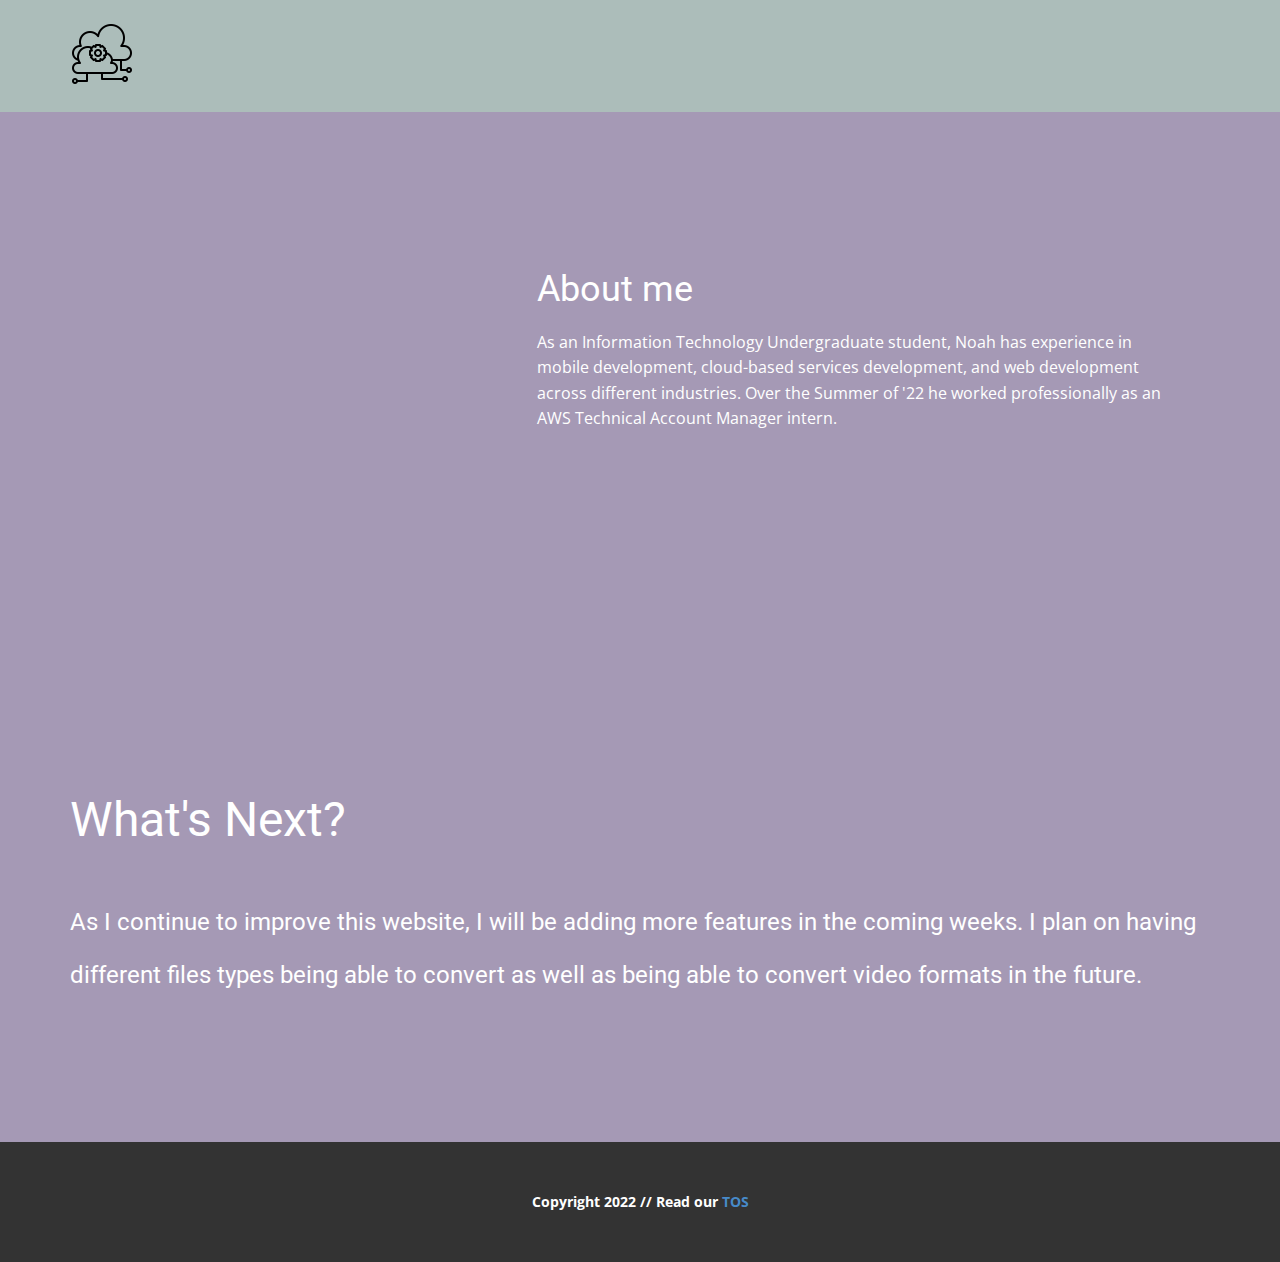
==== Website Project/About.html @ 61ec6f7f "Init commit" ====
<!DOCTYPE html>
<html style="font-size: 16px;" lang="en"><head>
    <meta name="viewport" content="width=device-width, initial-scale=1.0">
    <meta charset="utf-8">
    <meta name="keywords" content="About me">
    <meta name="description" content="About the Creator of the website">
    <title>About</title>
    <link rel="stylesheet" href="CSS/Supporting.css" media="screen">
<link rel="stylesheet" href="CSS/About.css" media="screen">
    <script class="u-script" type="text/javascript" src="jquery.js" "="" defer=""></script>
    <script class="u-script" type="text/javascript" src="nicepage.js" "="" defer=""></script>
    <meta name="generator" content="ift301 Student project">
    <link id="u-theme-google-font" rel="stylesheet" href="https://fonts.googleapis.com/css?family=Roboto:100,100i,300,300i,400,400i,500,500i,700,700i,900,900i|Open+Sans:300,300i,400,400i,500,500i,600,600i,700,700i,800,800i">
    
    
    
    <script type="application/ld+json">{
		"@context": "http://schema.org",
		"@type": "Organization",
		"name": "ift301",
		"logo": "Images/CLOUD.png"
}</script>
    <meta name="theme-color" content="#478ac9">
    <meta property="og:title" content="About">
    <meta property="og:description" content="">
    <meta property="og:type" content="website">
  </head>
  <body class="u-body u-xl-mode" data-lang="en"><header class="u-clearfix u-custom-color-4 u-header u-header" id="sec-4773"><div class="u-clearfix u-sheet u-valign-middle u-sheet-1">
        <a href="example.com/FIXME" class="u-image u-logo u-image-1" data-image-width="512" data-image-height="512">
          <img src="Images/CLOUD.png" class="u-logo-image u-logo-image-1">
        </a>
        <nav class="u-menu u-menu-one-level u-offcanvas u-menu-1">
          <div class="menu-collapse" style="font-size: 1rem; letter-spacing: 0px;">
            <a class="u-button-style u-custom-left-right-menu-spacing u-custom-padding-bottom u-custom-text-active-color u-custom-top-bottom-menu-spacing u-nav-link u-text-active-palette-1-base u-text-hover-palette-2-base" href="#">
              <svg class="u-svg-link" viewBox="0 0 24 24"><use xmlns:xlink="http://www.w3.org/1999/xlink" xlink:href="#menu-hamburger"></use></svg>
              <svg class="u-svg-content" version="1.1" id="menu-hamburger" viewBox="0 0 16 16" x="0px" y="0px" xmlns:xlink="http://www.w3.org/1999/xlink" xmlns="http://www.w3.org/2000/svg"><g><rect y="1" width="16" height="2"></rect><rect y="7" width="16" height="2"></rect><rect y="13" width="16" height="2"></rect>
</g></svg>
            </a>
          </div>
          <div class="u-custom-menu u-nav-container">
            <ul class="u-nav u-unstyled u-nav-1"><li class="u-nav-item"><a class="u-button-style u-nav-link u-text-active-custom-color-3 u-text-hover-palette-2-base" href="Contact.html" style="padding: 10px 20px;">Contact</a>
</li><li class="u-nav-item"><a class="u-button-style u-nav-link u-text-active-custom-color-3 u-text-hover-palette-2-base" href="About.html" style="padding: 10px 20px;">About</a>
</li><li class="u-nav-item"><a class="u-button-style u-nav-link u-text-active-custom-color-3 u-text-hover-palette-2-base" style="padding: 10px 20px;">Login</a>
</li></ul>
          </div>
          <div class="u-custom-menu u-nav-container-collapse">
            <div class="u-black u-container-style u-inner-container-layout u-opacity u-opacity-95 u-sidenav">
              <div class="u-inner-container-layout u-sidenav-overflow">
                <div class="u-menu-close"></div>
                <ul class="u-align-center u-nav u-popupmenu-items u-unstyled u-nav-2"><li class="u-nav-item"><a class="u-button-style u-nav-link" href="Contact.html">Contact</a>
</li><li class="u-nav-item"><a class="u-button-style u-nav-link" href="About.html">About</a>
</li><li class="u-nav-item"><a class="u-button-style u-nav-link">Login</a>
</li></ul>
              </div>
            </div>
            <div class="u-black u-menu-overlay u-opacity u-opacity-70"></div>
          </div>
        </nav>
      </div></header>
    <section class="u-clearfix u-custom-color-2 u-section-1" id="sec-5e82">
      <div class="u-clearfix u-sheet u-sheet-1">
        <div class="u-clearfix u-expanded-width u-gutter-0 u-layout-wrap u-layout-wrap-1">
          <div class="u-layout">
            <div class="u-layout-row">
              <div class="u-align-center u-container-style u-layout-cell u-left-cell u-size-23 u-layout-cell-1">
                <div class="u-container-layout u-valign-middle u-container-layout-1">
                  <div alt="" class="u-image u-image-circle u-image-1" src="" data-image-width="1920" data-image-height="1280"></div>
                </div>
              </div>
              <div class="u-align-left u-container-style u-layout-cell u-right-cell u-size-37 u-layout-cell-2">
                <div class="u-container-layout u-valign-top-xs u-container-layout-2">
                  <h2 class="u-text u-text-default u-text-1">About me</h2>
                  <p class="u-text u-text-2"> As an Information Technology Undergraduate student, Noah has experience in mobile development, cloud-based services development, and web development across different industries. Over the Summer of '22 he worked professionally as an AWS Technical Account Manager intern.</p>
                </div>
              </div>
            </div>
          </div>
        </div>
      </div>
    </section>
    <section class="u-align-left u-clearfix u-custom-color-2 u-section-2" id="sec-98cb">
      <div class="u-clearfix u-sheet u-sheet-1">
        <div class="fr-view u-clearfix u-rich-text u-text u-text-1">
          <h1 style="text-align: left;">
            <span style="line-height: 2.0;">What's Next?&nbsp;</span>
          </h1>
          <h1 style="text-align: left;">
            <span style="font-size: 1.5rem;">As I continue to improve this website, I will be adding more features in the coming weeks. I plan on having different files types being able to convert as well as being able to convert video formats in the future.</span>
          </h1>
        </div>
      </div>
    </section>
    
    
    <footer class="u-align-center u-clearfix u-footer u-grey-80 u-footer" id="sec-3ec5"><div class="u-clearfix u-sheet u-sheet-1">
        <p class="u-small-text u-text u-text-variant u-text-1">Copyright 2022 // Read our<a href="example.com" class="u-active-none u-border-none u-btn u-button-link u-button-style u-hover-none u-none u-text-palette-1-base u-btn-1" target="_blank"> TOS</a>
        </p>
      </div></footer>  
</body></html>
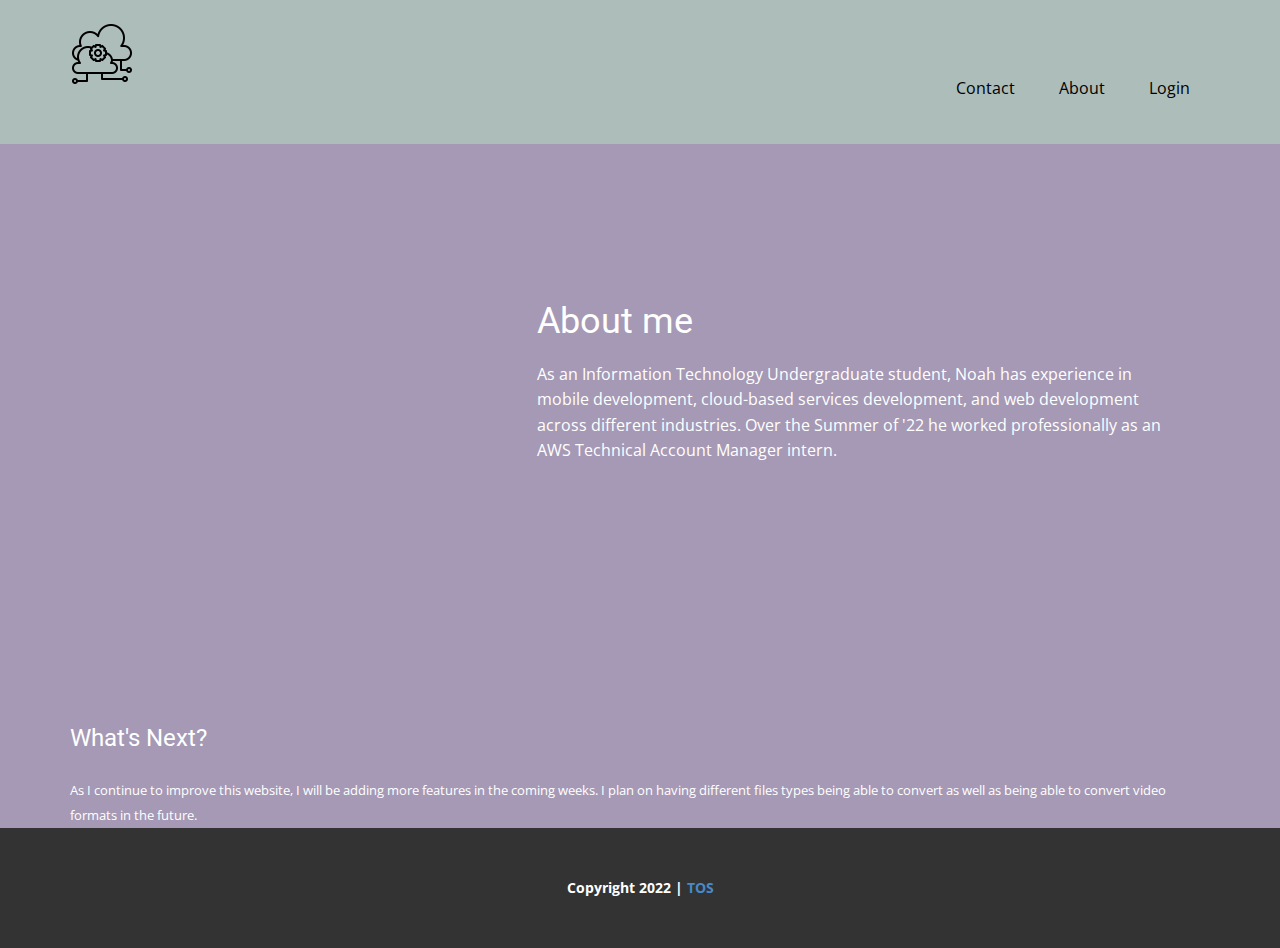
==== commit 0f5fdf9a: "Fixed nav links not appearing in the CSS" ====
--- a/Website Project/About.html
+++ b/Website Project/About.html
@@ -1,15 +1,15 @@
 <!DOCTYPE html>
-<html style="font-size: 16px;" lang="en"><head>
-    <meta name="viewport" content="width=device-width, initial-scale=1.0">
-    <meta charset="utf-8">
-    <meta name="keywords" content="About me">
-    <meta name="description" content="About the Creator of the website">
-    <title>About</title>
-    <link rel="stylesheet" href="CSS/Supporting.css" media="screen">
-<link rel="stylesheet" href="CSS/About.css" media="screen">
-    <script class="u-script" type="text/javascript" src="jquery.js" "="" defer=""></script>
-    <script class="u-script" type="text/javascript" src="nicepage.js" "="" defer=""></script>
-    <meta name="generator" content="ift301 Student project">
+<html style="font-size: 16px;" lang="en">
+
+<head>
+  <meta name="viewport" content="width=device-width, initial-scale=1.0">
+  <meta charset="utf-8">
+  <meta name="keywords" content="About me">
+  <meta name="description" content="">
+  <title>About</title>
+  <link rel="stylesheet" href="CSS/Supporting.css" media="screen">
+  <link rel="stylesheet" href="CSS/About.css" media="screen">
+    <meta name=" generator" content="Turn your Doc file into a PDF file">
     <link id="u-theme-google-font" rel="stylesheet" href="https://fonts.googleapis.com/css?family=Roboto:100,100i,300,300i,400,400i,500,500i,700,700i,900,900i|Open+Sans:300,300i,400,400i,500,500i,600,600i,700,700i,800,800i">
     
     
@@ -20,80 +20,119 @@
 		"name": "ift301",
 		"logo": "Images/CLOUD.png"
 }</script>
-    <meta name="theme-color" content="#478ac9">
-    <meta property="og:title" content="About">
-    <meta property="og:description" content="">
-    <meta property="og:type" content="website">
-  </head>
-  <body class="u-body u-xl-mode" data-lang="en"><header class="u-clearfix u-custom-color-4 u-header u-header" id="sec-4773"><div class="u-clearfix u-sheet u-valign-middle u-sheet-1">
-        <a href="example.com/FIXME" class="u-image u-logo u-image-1" data-image-width="512" data-image-height="512">
-          <img src="Images/CLOUD.png" class="u-logo-image u-logo-image-1">
-        </a>
-        <nav class="u-menu u-menu-one-level u-offcanvas u-menu-1">
-          <div class="menu-collapse" style="font-size: 1rem; letter-spacing: 0px;">
-            <a class="u-button-style u-custom-left-right-menu-spacing u-custom-padding-bottom u-custom-text-active-color u-custom-top-bottom-menu-spacing u-nav-link u-text-active-palette-1-base u-text-hover-palette-2-base" href="#">
-              <svg class="u-svg-link" viewBox="0 0 24 24"><use xmlns:xlink="http://www.w3.org/1999/xlink" xlink:href="#menu-hamburger"></use></svg>
-              <svg class="u-svg-content" version="1.1" id="menu-hamburger" viewBox="0 0 16 16" x="0px" y="0px" xmlns:xlink="http://www.w3.org/1999/xlink" xmlns="http://www.w3.org/2000/svg"><g><rect y="1" width="16" height="2"></rect><rect y="7" width="16" height="2"></rect><rect y="13" width="16" height="2"></rect>
-</g></svg>
-            </a>
+  <meta name="theme-color" content="#478ac9">
+  <meta property="og:title" content="About">
+  <meta property="og:description" content="">
+  <meta property="og:type" content="website">
+</head>
+
+<body class="u-body u-xl-mode" data-lang="en">
+  <header class="u-clearfix u-custom-color-4 u-header u-header" id="sec-4773">
+    <div class="u-clearfix u-sheet u-valign-middle u-sheet-1">
+      <a href="google.com" class="u-image u-logo u-image-1" data-image-width="512" data-image-height="512">
+        <img src="Images/CLOUD.png" class="u-logo-image u-logo-image-1">
+      </a>
+      <nav class="u-menu u-menu-one-level u-offcanvas u-menu-1">
+        <div class="menu-collapse" style="font-size: 1rem; letter-spacing: 0px;">
+          <a class="u-button-style u-custom-left-right-menu-spacing u-custom-padding-bottom u-custom-text-active-color u-custom-top-bottom-menu-spacing u-nav-link u-text-active-palette-1-base u-text-hover-palette-2-base"
+            href="#">
+            <svg class="u-svg-link" viewBox="0 0 24 24">
+              <use xmlns:xlink="http://www.w3.org/1999/xlink" xlink:href="#menu-hamburger"></use>
+            </svg>
+            <svg class="u-svg-content" version="1.1" id="menu-hamburger" viewBox="0 0 16 16" x="0px" y="0px"
+              xmlns:xlink="http://www.w3.org/1999/xlink" xmlns="http://www.w3.org/2000/svg">
+              <g>
+                <rect y="1" width="16" height="2"></rect>
+                <rect y="7" width="16" height="2"></rect>
+                <rect y="13" width="16" height="2"></rect>
+              </g>
+            </svg>
+          </a>
+        </div>
+        <div class="u-custom-menu u-nav-container">
+          <ul class="u-nav u-unstyled u-nav-1">
+            <li class="u-nav-item"><a
+                class="u-button-style u-nav-link u-text-active-custom-color-3 u-text-hover-palette-2-base"
+                href="Contact.html" style="padding: 10px 20px;">Contact</a>
+            </li>
+            <li class="u-nav-item"><a
+                class="u-button-style u-nav-link u-text-active-custom-color-3 u-text-hover-palette-2-base"
+                href="About.html" style="padding: 10px 20px;">About</a>
+            </li>
+            <li class="u-nav-item"><a
+                class="u-button-style u-nav-link u-text-active-custom-color-3 u-text-hover-palette-2-base"
+                style="padding: 10px 20px;">Login</a>
+            </li>
+          </ul>
+        </div>
+        <div class="u-custom-menu u-nav-container-collapse">
+          <div class="u-black u-container-style u-inner-container-layout u-opacity u-opacity-95 u-sidenav">
+            <div class="u-inner-container-layout u-sidenav-overflow">
+              <div class="u-menu-close"></div>
+              <ul class="u-align-center u-nav u-popupmenu-items u-unstyled u-nav-2">
+                <li class="u-nav-item"><a class="u-button-style u-nav-link" href="Contact.html">Contact</a>
+                </li>
+                <li class="u-nav-item"><a class="u-button-style u-nav-link" href="About.html">About</a>
+                </li>
+                <li class="u-nav-item"><a class="u-button-style u-nav-link">Login</a>
+                </li>
+              </ul>
+            </div>
           </div>
-          <div class="u-custom-menu u-nav-container">
-            <ul class="u-nav u-unstyled u-nav-1"><li class="u-nav-item"><a class="u-button-style u-nav-link u-text-active-custom-color-3 u-text-hover-palette-2-base" href="Contact.html" style="padding: 10px 20px;">Contact</a>
-</li><li class="u-nav-item"><a class="u-button-style u-nav-link u-text-active-custom-color-3 u-text-hover-palette-2-base" href="About.html" style="padding: 10px 20px;">About</a>
-</li><li class="u-nav-item"><a class="u-button-style u-nav-link u-text-active-custom-color-3 u-text-hover-palette-2-base" style="padding: 10px 20px;">Login</a>
-</li></ul>
-          </div>
-          <div class="u-custom-menu u-nav-container-collapse">
-            <div class="u-black u-container-style u-inner-container-layout u-opacity u-opacity-95 u-sidenav">
-              <div class="u-inner-container-layout u-sidenav-overflow">
-                <div class="u-menu-close"></div>
-                <ul class="u-align-center u-nav u-popupmenu-items u-unstyled u-nav-2"><li class="u-nav-item"><a class="u-button-style u-nav-link" href="Contact.html">Contact</a>
-</li><li class="u-nav-item"><a class="u-button-style u-nav-link" href="About.html">About</a>
-</li><li class="u-nav-item"><a class="u-button-style u-nav-link">Login</a>
-</li></ul>
+          <div class="u-black u-menu-overlay u-opacity u-opacity-70"></div>
+        </div>
+      </nav>
+    </div>
+  </header>
+  <section class="u-clearfix u-custom-color-2 u-section-1" id="sec-5e82">
+    <div class="u-clearfix u-sheet u-sheet-1">
+      <div class="u-clearfix u-expanded-width u-gutter-0 u-layout-wrap u-layout-wrap-1">
+        <div class="u-layout">
+          <div class="u-layout-row">
+            <div class="u-align-center u-container-style u-layout-cell u-left-cell u-size-23 u-layout-cell-1">
+              <div class="u-container-layout u-valign-middle u-container-layout-1">
+                <div alt="" class="u-image u-image-circle u-image-1" src="" data-image-width="1920"
+                  data-image-height="1280"></div>
               </div>
             </div>
-            <div class="u-black u-menu-overlay u-opacity u-opacity-70"></div>
-          </div>
-        </nav>
-      </div></header>
-    <section class="u-clearfix u-custom-color-2 u-section-1" id="sec-5e82">
-      <div class="u-clearfix u-sheet u-sheet-1">
-        <div class="u-clearfix u-expanded-width u-gutter-0 u-layout-wrap u-layout-wrap-1">
-          <div class="u-layout">
-            <div class="u-layout-row">
-              <div class="u-align-center u-container-style u-layout-cell u-left-cell u-size-23 u-layout-cell-1">
-                <div class="u-container-layout u-valign-middle u-container-layout-1">
-                  <div alt="" class="u-image u-image-circle u-image-1" src="" data-image-width="1920" data-image-height="1280"></div>
-                </div>
-              </div>
-              <div class="u-align-left u-container-style u-layout-cell u-right-cell u-size-37 u-layout-cell-2">
-                <div class="u-container-layout u-valign-top-xs u-container-layout-2">
-                  <h2 class="u-text u-text-default u-text-1">About me</h2>
-                  <p class="u-text u-text-2"> As an Information Technology Undergraduate student, Noah has experience in mobile development, cloud-based services development, and web development across different industries. Over the Summer of '22 he worked professionally as an AWS Technical Account Manager intern.</p>
-                </div>
+            <div class="u-align-left u-container-style u-layout-cell u-right-cell u-size-37 u-layout-cell-2">
+              <div class="u-container-layout u-valign-top-xs u-container-layout-2">
+                <h2 class="u-text u-text-default u-text-1">About me</h2>
+                <p class="u-text u-text-2"> As an Information Technology Undergraduate student, Noah has experience in
+                  mobile development, cloud-based services development, and web development across different industries.
+                  Over the Summer of '22 he worked professionally as an AWS Technical Account Manager intern.</p>
               </div>
             </div>
           </div>
         </div>
       </div>
-    </section>
-    <section class="u-align-left u-clearfix u-custom-color-2 u-section-2" id="sec-98cb">
-      <div class="u-clearfix u-sheet u-sheet-1">
-        <div class="fr-view u-clearfix u-rich-text u-text u-text-1">
-          <h1 style="text-align: left;">
-            <span style="line-height: 2.0;">What's Next?&nbsp;</span>
-          </h1>
-          <h1 style="text-align: left;">
-            <span style="font-size: 1.5rem;">As I continue to improve this website, I will be adding more features in the coming weeks. I plan on having different files types being able to convert as well as being able to convert video formats in the future.</span>
-          </h1>
-        </div>
+    </div>
+  </section>
+  <section class="u-align-left u-clearfix u-custom-color-2 u-section-2" id="sec-98cb">
+    <div class="u-clearfix u-sheet u-sheet-1">
+      <div class="fr-view u-clearfix u-rich-text u-text u-text-1">
+        <h1 style="text-align: left;">
+          <span style="font-size: 1.5rem;">What's Next?</span>
+        </h1>
+       
+          <span style="font-size: small;">As I continue to improve this website, I will be adding more features in the
+            coming weeks. I plan on having different files types being able to convert as well as being able to convert
+            video formats in the future.</span>
+        </h1>
       </div>
-    </section>
-    
-    
-    <footer class="u-align-center u-clearfix u-footer u-grey-80 u-footer" id="sec-3ec5"><div class="u-clearfix u-sheet u-sheet-1">
-        <p class="u-small-text u-text u-text-variant u-text-1">Copyright 2022 // Read our<a href="example.com" class="u-active-none u-border-none u-btn u-button-link u-button-style u-hover-none u-none u-text-palette-1-base u-btn-1" target="_blank"> TOS</a>
-        </p>
-      </div></footer>  
-</body></html>+    </div>
+  </section>
+
+
+  <footer class="u-align-center u-clearfix u-footer u-grey-80 u-footer" id="sec-3ec5">
+    <div class="u-clearfix u-sheet u-sheet-1">
+      <p class="u-small-text u-text u-text-variant u-text-1">Copyright 2022 | <a
+          href="google.com"
+          class="u-active-none u-border-none u-btn u-button-link u-button-style u-hover-none u-none u-text-palette-1-base u-btn-1"
+          target="_blank"> TOS</a>
+      </p>
+    </div>
+  </footer>
+</body>
+
+</html>--- a/Website Project/CSS/Supporting.css
+++ b/Website Project/CSS/Supporting.css
@@ -1,38863 +1,38873 @@
+/*begin-commonstyles library*//*!
+ * froala_editor v4.0.6 (https://www.froala.com/wysiwyg-editor)
+ * License https://froala.com/wysiwyg-editor/terms/
+ * Copyright 2014-2021 Froala Labs
+ */
+
  .fr-clearfix::after {
+  clear: both;
+  display: block;
+  content: "";
+  height: 0; }
+
+.fr-hide-by-clipping {
+  position: absolute;
+  width: 1px;
+  height: 1px;
+  padding: 0;
+  margin: -1px;
+  overflow: hidden;
+  clip: rect(0, 0, 0, 0);
+  border: 0; }
+
+.fr-view img.fr-rounded, .fr-view .fr-img-caption.fr-rounded img {
+  border-radius: 10px;
+  -moz-border-radius: 10px;
+  -webkit-border-radius: 10px;
+  -moz-background-clip: padding;
+  -webkit-background-clip: padding-box;
+  background-clip: padding-box; }
+
+.fr-view img.fr-shadow, .fr-view .fr-img-caption.fr-shadow img {
+  -webkit-box-shadow: 10px 10px 5px 0px #cccccc;
+  -moz-box-shadow: 10px 10px 5px 0px #cccccc;
+  box-shadow: 10px 10px 5px 0px #cccccc; }
+
+.fr-view img.fr-bordered, .fr-view .fr-img-caption.fr-bordered img {
+  border: solid 5px #CCC; }
+
+.fr-view img.fr-bordered {
+  -webkit-box-sizing: content-box;
+  -moz-box-sizing: content-box;
+  box-sizing: content-box; }
+
+.fr-view .fr-img-caption.fr-bordered img {
+  -webkit-box-sizing: border-box;
+  -moz-box-sizing: border-box;
+  box-sizing: border-box; }
+
+.fr-view {
+  word-wrap: break-word; }
+  .fr-view span[style~="color:"] a {
+    color: inherit; }
+  .fr-view strong {
+    font-weight: 700; }
+  .fr-view table[border='0'] td:not([class]), .fr-view table[border='0'] th:not([class]), .fr-view table[border='0'] td[class=""], .fr-view table[border='0'] th[class=""] {
+    border-width: 0px; }
+  .fr-view table {
+    border: none;
+    border-collapse: collapse;
+    empty-cells: show;
+    max-width: 100%; }
+    .fr-view table td {
+      min-width: 5px; }
+    .fr-view table.fr-dashed-borders td, .fr-view table.fr-dashed-borders th {
+      border-style: dashed; }
+    .fr-view table.fr-alternate-rows tbody tr:nth-child(2n) {
+      background: whitesmoke; }
+    .fr-view table td, .fr-view table th {
+      border: 1px solid #DDD; }
+      .fr-view table td:empty, .fr-view table th:empty {
+        height: 20px; }
+      .fr-view table td.fr-highlighted, .fr-view table th.fr-highlighted {
+        border: 1px double red; }
+      .fr-view table td.fr-thick, .fr-view table th.fr-thick {
+        border-width: 2px; }
+    .fr-view table th {
+      background: #ececec; }
+  .fr-view hr {
     clear: both;
-    display: block;
-    content: "";
-    height: 0; }
-  
-  .fr-hide-by-clipping {
-    position: absolute;
-    width: 1px;
-    height: 1px;
-    padding: 0;
-    margin: -1px;
-    overflow: hidden;
-    clip: rect(0, 0, 0, 0);
-    border: 0; }
-  
-  .fr-view img.fr-rounded, .fr-view .fr-img-caption.fr-rounded img {
+    user-select: none;
+    -o-user-select: none;
+    -moz-user-select: none;
+    -khtml-user-select: none;
+    -webkit-user-select: none;
+    -ms-user-select: none;
+    break-after: always;
+    page-break-after: always; }
+  .fr-view .fr-file {
+    position: relative; }
+    .fr-view .fr-file::after {
+      position: relative;
+      content: "\1F4CE";
+      font-weight: normal; }
+  .fr-view pre {
+    white-space: pre-wrap;
+    word-wrap: break-word;
+    overflow: visible; }
+/*  .fr-view[dir="rtl"] blockquote {
+    border-left: none;
+    border-right: solid 2px #5E35B1;
+    margin-right: 0;
+    padding-right: 5px;
+    padding-left: 0; }
+    .fr-view[dir="rtl"] blockquote blockquote {
+      border-color: #00BCD4; }
+      .fr-view[dir="rtl"] blockquote blockquote blockquote {
+        border-color: #43A047; }
+  .fr-view blockquote {
+    border-left: solid 2px #5E35B1;
+    margin-left: 0;
+    padding-left: 5px;
+    color: #5E35B1; }
+    .fr-view blockquote blockquote {
+      border-color: #00BCD4;
+      color: #00BCD4; }
+      .fr-view blockquote blockquote blockquote {
+        border-color: #43A047;
+        color: #43A047; } */
+  .fr-view span.fr-emoticon {
+    font-weight: normal;
+    font-family: "Apple Color Emoji","Segoe UI Emoji","NotoColorEmoji","Segoe UI Symbol","Android Emoji","EmojiSymbols";
+    display: inline;
+    line-height: 0; }
+    .fr-view span.fr-emoticon.fr-emoticon-img {
+      background-repeat: no-repeat !important;
+      font-size: inherit;
+      height: 1em;
+      width: 1em;
+      min-height: 20px;
+      min-width: 20px;
+      display: inline-block;
+      margin: -.1em .1em .1em;
+      line-height: 1;
+      vertical-align: middle; }
+  .fr-view .fr-text-gray {
+    color: #AAA !important; }
+  .fr-view .fr-text-bordered {
+    border-top: solid 1px #222;
+    border-bottom: solid 1px #222;
+    padding: 10px 0; }
+  .fr-view .fr-text-spaced {
+    letter-spacing: 1px; }
+  .fr-view .fr-text-uppercase {
+    text-transform: uppercase; }
+  .fr-view .fr-class-highlighted {
+    background-color: #ffff00; }
+  .fr-view .fr-class-code {
+    border-color: #cccccc;
+    border-radius: 2px;
+    -moz-border-radius: 2px;
+    -webkit-border-radius: 2px;
+    -moz-background-clip: padding;
+    -webkit-background-clip: padding-box;
+    background-clip: padding-box;
+    background: #f5f5f5;
+    padding: 10px;
+    font-family: "Courier New", Courier, monospace; }
+  .fr-view .fr-class-transparency {
+    opacity: 0.5; }
+  .fr-view img {
+    position: relative;
+    max-width: 100%; }
+    .fr-view img.fr-dib {
+      margin: 10px auto;
+      display: block;
+      float: none;
+      vertical-align: top; }
+      .fr-view img.fr-dib.fr-fil {
+        margin-left: 0;
+        text-align: left; }
+      .fr-view img.fr-dib.fr-fir {
+        margin-right: 0;
+        text-align: right; }
+    .fr-view img.fr-dii {
+      display: inline-block;
+      float: none;
+      vertical-align: bottom;
+      margin-left: 5px;
+      margin-right: 5px;
+      max-width: calc(100% - (2 * 5px)); }
+      .fr-view img.fr-dii.fr-fil {
+        float: left;
+        margin: 10px 15px 10px 0;
+        max-width: calc(100% - 5px); }
+      .fr-view img.fr-dii.fr-fir {
+        float: right;
+        margin: 10px 0 10px 15px;
+        max-width: calc(100% - 5px); }
+  .fr-view span.fr-img-caption {
+    position: relative;
+    max-width: 100%; }
+    .fr-view span.fr-img-caption.fr-dib {
+      margin: 5px auto;
+      display: block;
+      float: none;
+      vertical-align: top; }
+      .fr-view span.fr-img-caption.fr-dib.fr-fil {
+        margin-left: 0;
+        text-align: left; }
+      .fr-view span.fr-img-caption.fr-dib.fr-fir {
+        margin-right: 0;
+        text-align: right; }
+    .fr-view span.fr-img-caption.fr-dii {
+      display: inline-block;
+      float: none;
+      vertical-align: bottom;
+      margin-left: 5px;
+      margin-right: 5px;
+      max-width: calc(100% - (2 * 5px)); }
+      .fr-view span.fr-img-caption.fr-dii.fr-fil {
+        float: left;
+        margin: 5px 5px 5px 0;
+        max-width: calc(100% - 5px); }
+      .fr-view span.fr-img-caption.fr-dii.fr-fir {
+        float: right;
+        margin: 5px 0 5px 5px;
+        max-width: calc(100% - 5px); }
+  .fr-view .fr-video {
+    text-align: center;
+    position: relative; }
+    .fr-view .fr-video.fr-rv {
+      padding-bottom: 56.25%;
+      padding-top: 30px;
+      height: 0;
+      overflow: hidden; }
+      .fr-view .fr-video.fr-rv > iframe, .fr-view .fr-video.fr-rv object, .fr-view .fr-video.fr-rv embed {
+        position: absolute !important;
+        top: 0;
+        left: 0;
+        width: 100%;
+        height: 100%; }
+    .fr-view .fr-video > * {
+      -webkit-box-sizing: content-box;
+      -moz-box-sizing: content-box;
+      box-sizing: content-box;
+      max-width: 100%;
+      border: none; }
+    .fr-view .fr-video.fr-dvb {
+      display: block;
+      clear: both; }
+      .fr-view .fr-video.fr-dvb.fr-fvl {
+        text-align: left; }
+      .fr-view .fr-video.fr-dvb.fr-fvr {
+        text-align: right; }
+    .fr-view .fr-video.fr-dvi {
+      display: inline-block; }
+      .fr-view .fr-video.fr-dvi.fr-fvl {
+        float: left; }
+      .fr-view .fr-video.fr-dvi.fr-fvr {
+        float: right; }
+  .fr-view a.fr-strong {
+    font-weight: 700; }
+  .fr-view a.fr-green {
+    color: green; }
+  .fr-view .fr-img-caption {
+    text-align: center; }
+    .fr-view .fr-img-caption .fr-img-wrap {
+      padding: 0;
+      margin: auto;
+      text-align: center;
+      width: 100%; }
+      .fr-view .fr-img-caption .fr-img-wrap a {
+        display: block; }
+      .fr-view .fr-img-caption .fr-img-wrap img {
+        display: block;
+        margin: auto;
+        width: 100%; }
+      .fr-view .fr-img-caption .fr-img-wrap > span {
+        margin: auto;
+        display: block;
+        padding: 5px 5px 10px;
+        font-size: 14px;
+        font-weight: initial;
+        -webkit-box-sizing: border-box;
+        -moz-box-sizing: border-box;
+        box-sizing: border-box;
+        -webkit-opacity: 0.9;
+        -moz-opacity: 0.9;
+        opacity: 0.9;
+        -ms-filter: "progid:DXImageTransform.Microsoft.Alpha(Opacity=0)";
+        width: 100%;
+        text-align: center; }
+  .fr-view button.fr-rounded, .fr-view input.fr-rounded, .fr-view textarea.fr-rounded {
     border-radius: 10px;
     -moz-border-radius: 10px;
     -webkit-border-radius: 10px;
     -moz-background-clip: padding;
     -webkit-background-clip: padding-box;
     background-clip: padding-box; }
-  
-  .fr-view img.fr-shadow, .fr-view .fr-img-caption.fr-shadow img {
-    -webkit-box-shadow: 10px 10px 5px 0px #cccccc;
-    -moz-box-shadow: 10px 10px 5px 0px #cccccc;
-    box-shadow: 10px 10px 5px 0px #cccccc; }
-  
-  .fr-view img.fr-bordered, .fr-view .fr-img-caption.fr-bordered img {
-    border: solid 5px #CCC; }
-  
-  .fr-view img.fr-bordered {
-    -webkit-box-sizing: content-box;
-    -moz-box-sizing: content-box;
-    box-sizing: content-box; }
-  
-  .fr-view .fr-img-caption.fr-bordered img {
-    -webkit-box-sizing: border-box;
-    -moz-box-sizing: border-box;
-    box-sizing: border-box; }
-  
-  .fr-view {
-    word-wrap: break-word; }
-    .fr-view span[style~="color:"] a {
-      color: inherit; }
-    .fr-view strong {
-      font-weight: 700; }
-    .fr-view table[border='0'] td:not([class]), .fr-view table[border='0'] th:not([class]), .fr-view table[border='0'] td[class=""], .fr-view table[border='0'] th[class=""] {
-      border-width: 0px; }
-    .fr-view table {
-      border: none;
-      border-collapse: collapse;
-      empty-cells: show;
-      max-width: 100%; }
-      .fr-view table td {
-        min-width: 5px; }
-      .fr-view table.fr-dashed-borders td, .fr-view table.fr-dashed-borders th {
-        border-style: dashed; }
-      .fr-view table.fr-alternate-rows tbody tr:nth-child(2n) {
-        background: whitesmoke; }
-      .fr-view table td, .fr-view table th {
-        border: 1px solid #DDD; }
-        .fr-view table td:empty, .fr-view table th:empty {
-          height: 20px; }
-        .fr-view table td.fr-highlighted, .fr-view table th.fr-highlighted {
-          border: 1px double red; }
-        .fr-view table td.fr-thick, .fr-view table th.fr-thick {
-          border-width: 2px; }
-      .fr-view table th {
-        background: #ececec; }
-    .fr-view hr {
-      clear: both;
-      user-select: none;
-      -o-user-select: none;
-      -moz-user-select: none;
-      -khtml-user-select: none;
-      -webkit-user-select: none;
+  .fr-view button.fr-large, .fr-view input.fr-large, .fr-view textarea.fr-large {
+    font-size: 24px; }
+
+/**
+ * Image style.
+ */
+a.fr-view.fr-strong {
+  font-weight: 700; }
+a.fr-view.fr-green {
+  color: green; }
+
+/**
+ * Link style.
+ */
+img.fr-view {
+  position: relative;
+  max-width: 100%; }
+  img.fr-view.fr-dib {
+    margin: 5px auto;
+    display: block;
+    float: none;
+    vertical-align: top; }
+    img.fr-view.fr-dib.fr-fil {
+      margin-left: 0;
+      text-align: left; }
+    img.fr-view.fr-dib.fr-fir {
+      margin-right: 0;
+      text-align: right; }
+  img.fr-view.fr-dii {
+    display: inline-block;
+    float: none;
+    vertical-align: bottom;
+    margin-left: 5px;
+    margin-right: 5px;
+    max-width: calc(100% - (2 * 5px)); }
+    img.fr-view.fr-dii.fr-fil {
+      float: left;
+      margin: 5px 5px 5px 0;
+      max-width: calc(100% - 5px); }
+    img.fr-view.fr-dii.fr-fir {
+      float: right;
+      margin: 5px 0 5px 5px;
+      max-width: calc(100% - 5px); }
+
+span.fr-img-caption.fr-view {
+  position: relative;
+  max-width: 100%; }
+  span.fr-img-caption.fr-view.fr-dib {
+    margin: 5px auto;
+    display: block;
+    float: none;
+    vertical-align: top; }
+    span.fr-img-caption.fr-view.fr-dib.fr-fil {
+      margin-left: 0;
+      text-align: left; }
+    span.fr-img-caption.fr-view.fr-dib.fr-fir {
+      margin-right: 0;
+      text-align: right; }
+  span.fr-img-caption.fr-view.fr-dii {
+    display: inline-block;
+    float: none;
+    vertical-align: bottom;
+    margin-left: 5px;
+    margin-right: 5px;
+    max-width: calc(100% - (2 * 5px)); }
+    span.fr-img-caption.fr-view.fr-dii.fr-fil {
+      float: left;
+      margin: 5px 5px 5px 0;
+      max-width: calc(100% - 5px); }
+    span.fr-img-caption.fr-view.fr-dii.fr-fir {
+      float: right;
+      margin: 5px 0 5px 5px;
+      max-width: calc(100% - 5px); }
+/*end-commonstyles library*/@charset "UTF-8";
+.u-hidden-block {
+  visibility: hidden!important;
+}
+.u-locked-block {
+  pointer-events: none!important;
+}
+/*! normalize.css v4.1.1 | MIT License | github.com/necolas/normalize.css */
+html {
+  font-family: sans-serif;
+  -ms-text-size-adjust: 100%;
+  -webkit-text-size-adjust: 100%;
+}
+body {
+  margin: 0;
+}
+article,
+aside,
+details,
+figcaption,
+figure,
+footer,
+header,
+main,
+menu,
+nav,
+section,
+summary {
+  display: block;
+}
+audio,
+canvas,
+progress,
+video {
+  display: inline-block;
+}
+audio:not([controls]) {
+  display: none;
+  height: 0;
+}
+progress {
+  vertical-align: baseline;
+}
+template,
+[hidden] {
+  display: none;
+}
+a {
+  background-color: transparent;
+  -webkit-text-decoration-skip: objects;
+}
+a:active,
+a:hover {
+  outline-width: 0;
+}
+abbr[title] {
+  border-bottom: none;
+  text-decoration: underline;
+}
+b,
+strong {
+  font-weight: inherit;
+  font-weight: bold;
+}
+dfn {
+  font-style: italic;
+}
+h1 {
+  font-size: 2em;
+  margin: 0.67em 0;
+}
+mark {
+  background-color: #ff0;
+  color: #000;
+}
+small {
+  font-size: 80%;
+}
+sub,
+sup {
+  font-size: 75%;
+  line-height: 0;
+  position: relative;
+  vertical-align: baseline;
+}
+sub {
+  bottom: -0.25em;
+}
+sup {
+  top: -0.5em;
+}
+img {
+  border-style: none;
+}
+svg:not(:root) {
+  overflow: hidden;
+}
+code,
+kbd,
+pre,
+samp {
+  font-family: monospace,monospace;
+  font-size: 1em;
+}
+hr {
+  box-sizing: content-box;
+  height: 0;
+  overflow: visible;
+}
+button,
+input,
+optgroup,
+select,
+textarea {
+  color: inherit;
+  font: inherit;
+  margin: 0;
+}
+optgroup {
+  font-weight: 700;
+}
+button,
+input {
+  overflow: visible;
+}
+button,
+select {
+  text-transform: none;
+}
+button,
+html [type="button"],
+[type="reset"],
+[type="submit"] {
+  -webkit-appearance: button;
+}
+button::-moz-focus-inner,
+[type="button"]::-moz-focus-inner,
+[type="reset"]::-moz-focus-inner,
+[type="submit"]::-moz-focus-inner {
+  border-style: none;
+  padding: 0;
+}
+button:-moz-focusring,
+[type="button"]:-moz-focusring,
+[type="reset"]:-moz-focusring,
+[type="submit"]:-moz-focusring {
+  outline: 1px dotted ButtonText;
+}
+fieldset {
+  border: 1px solid silver;
+  margin: 0 2px;
+  padding: 0.35em 0.625em 0.75em;
+}
+legend {
+  box-sizing: border-box;
+  color: inherit;
+  display: table;
+  max-width: 100%;
+  padding: 0;
+  white-space: normal;
+}
+textarea {
+  overflow: auto;
+  outline: none;
+}
+button,
+select,
+input,
+textarea {
+  outline: none;
+}
+[type="checkbox"],
+[type="radio"] {
+  box-sizing: border-box;
+  padding: 0;
+}
+[type="number"]::-webkit-inner-spin-button,
+[type="number"]::-webkit-outer-spin-button {
+  height: auto;
+}
+[type="search"] {
+  -webkit-appearance: textfield;
+  outline-offset: -2px;
+}
+[type="search"]::-webkit-search-cancel-button,
+[type="search"]::-webkit-search-decoration {
+  -webkit-appearance: none;
+}
+::-webkit-input-placeholder {
+  color: inherit;
+  opacity: 0.54;
+}
+::-webkit-file-upload-button {
+  -webkit-appearance: button;
+  font: inherit;
+}
+ul,
+ol {
+  padding-left: 20px;
+}
+/* Fade effect */
+/* Over effect */
+/* Slide effect */
+/* Over and Slide effect */
+/* Flip Left effect */
+/* Flip Right effect */
+/* Flip Top effect */
+/* Flip Bottom effect */
+/* Wobble Left effect */
+/* Wobble Right effect */
+/* Wobble top effect */
+/* Wobble bottom effect */
+/* Zoom and Rotate Effects */
+/* Utility */
+.u-over-slide {
+  position: absolute;
+  left: 0;
+  top: 0;
+  width: 100%;
+  height: 100%;
+}
+.u-background-effect {
+  overflow: hidden;
+}
+.u-background-effect ~ .u-container-layout {
+  cursor: pointer;
+}
+/* Fade effect */
+.u-effect-fade .u-over-slide {
+  opacity: 0;
+  transition: all 500ms ease;
+}
+.u-effect-fade:hover .u-over-slide,
+.u-effect-fade.u-effect-active .u-over-slide {
+  opacity: 1;
+}
+/* Over effect */
+.u-effect-over-left .u-over-slide {
+  transform: translate(-100%, 0);
+  transition: all 500ms ease;
+}
+.u-effect-over-left:hover .u-over-slide,
+.u-effect-over-left.u-effect-active .u-over-slide {
+  transform: translate(0, 0);
+}
+.u-effect-over-right .u-over-slide {
+  transform: translate(100%, 0);
+  transition: all 500ms ease;
+}
+.u-effect-over-right:hover .u-over-slide,
+.u-effect-over-right.u-effect-active .u-over-slide {
+  transform: translate(0, 0);
+}
+.u-effect-over-top .u-over-slide {
+  transform: translate(0, -100%);
+  transition: all 500ms ease;
+}
+.u-effect-over-top:hover .u-over-slide,
+.u-effect-over-top.u-effect-active .u-over-slide {
+  transform: translate(0, 0);
+}
+.u-effect-over-bottom .u-over-slide {
+  transform: translate(0, 100%);
+  transition: all 500ms ease;
+}
+.u-effect-over-bottom:hover .u-over-slide,
+.u-effect-over-bottom.u-effect-active .u-over-slide {
+  transform: translate(0, 0);
+}
+.u-effect-over-topleft .u-over-slide {
+  transform: translate(-100%, -100%);
+  transition: all 500ms ease;
+}
+.u-effect-over-topleft:hover .u-over-slide,
+.u-effect-over-topleft.u-effect-active .u-over-slide {
+  transform: translate(0, 0);
+}
+.u-effect-over-topright .u-over-slide {
+  transform: translate(100%, -100%);
+  transition: all 500ms ease;
+}
+.u-effect-over-topright:hover .u-over-slide,
+.u-effect-over-topright.u-effect-active .u-over-slide {
+  transform: translate(0, 0);
+}
+.u-effect-over-bottomleft .u-over-slide {
+  transform: translate(-100%, 100%);
+  transition: all 500ms ease;
+}
+.u-effect-over-bottomleft:hover .u-over-slide,
+.u-effect-over-bottomleft.u-effect-active .u-over-slide {
+  transform: translate(0, 0);
+}
+.u-effect-over-bottomright .u-over-slide {
+  transform: translate(100%, 100%);
+  transition: all 500ms ease;
+}
+.u-effect-over-bottomright:hover .u-over-slide,
+.u-effect-over-bottomright.u-effect-active .u-over-slide {
+  transform: translate(0, 0);
+}
+/* Slide effect */
+.u-effect-slide-left .u-over-slide {
+  transform: translate(-100%, 0);
+  transition: all 500ms ease;
+}
+.u-effect-slide-left:hover .u-over-slide,
+.u-effect-slide-left.u-effect-active .u-over-slide {
+  transform: translate(0, 0);
+}
+.u-effect-slide-left .u-back-slide {
+  transition: all 500ms ease;
+}
+.u-effect-slide-left:hover .u-back-slide,
+.u-effect-slide-left.u-effect-active .u-back-slide {
+  transform: translate(100%, 0);
+}
+.u-effect-slide-right .u-over-slide {
+  transform: translate(100%, 0);
+  transition: all 500ms ease;
+}
+.u-effect-slide-right:hover .u-over-slide,
+.u-effect-slide-right.u-effect-active .u-over-slide {
+  transform: translate(0, 0);
+}
+.u-effect-slide-right .u-back-slide {
+  transition: all 500ms ease;
+}
+.u-effect-slide-right:hover .u-back-slide,
+.u-effect-slide-right.u-effect-active .u-back-slide {
+  transform: translate(-100%, 0);
+}
+.u-effect-slide-top .u-over-slide {
+  transform: translate(0, -100%);
+  transition: all 500ms ease;
+}
+.u-effect-slide-top:hover .u-over-slide,
+.u-effect-slide-top.u-effect-active .u-over-slide {
+  transform: translate(0, 0);
+}
+.u-effect-slide-top .u-back-slide {
+  transition: all 500ms ease;
+}
+.u-effect-slide-top:hover .u-back-slide,
+.u-effect-slide-top.u-effect-active .u-back-slide {
+  transform: translate(0, 100%);
+}
+.u-effect-slide-bottom .u-over-slide {
+  transform: translate(0, 100%);
+  transition: all 500ms ease;
+}
+.u-effect-slide-bottom:hover .u-over-slide,
+.u-effect-slide-bottom.u-effect-active .u-over-slide {
+  transform: translate(0, 0);
+}
+.u-effect-slide-bottom .u-back-slide {
+  transition: all 500ms ease;
+}
+.u-effect-slide-bottom:hover .u-back-slide,
+.u-effect-slide-bottom.u-effect-active .u-back-slide {
+  transform: translate(0, -100%);
+}
+.u-effect-slide-topleft .u-over-slide {
+  transform: translate(-100%, -100%);
+  transition: all 500ms ease;
+}
+.u-effect-slide-topleft:hover .u-over-slide,
+.u-effect-slide-topleft.u-effect-active .u-over-slide {
+  transform: translate(0, 0);
+}
+.u-effect-slide-topleft .u-back-slide {
+  transition: all 500ms ease;
+}
+.u-effect-slide-topleft:hover .u-back-slide,
+.u-effect-slide-topleft.u-effect-active .u-back-slide {
+  transform: translate(100%, 100%);
+}
+.u-effect-slide-topright .u-over-slide {
+  transform: translate(100%, -100%);
+  transition: all 500ms ease;
+}
+.u-effect-slide-topright:hover .u-over-slide,
+.u-effect-slide-topright.u-effect-active .u-over-slide {
+  transform: translate(0, 0);
+}
+.u-effect-slide-topright .u-back-slide {
+  transition: all 500ms ease;
+}
+.u-effect-slide-topright:hover .u-back-slide,
+.u-effect-slide-topright.u-effect-active .u-back-slide {
+  transform: translate(-100%, 100%);
+}
+.u-effect-slide-bottomleft .u-over-slide {
+  transform: translate(-100%, 100%);
+  transition: all 500ms ease;
+}
+.u-effect-slide-bottomleft:hover .u-over-slide,
+.u-effect-slide-bottomleft.u-effect-active .u-over-slide {
+  transform: translate(0, 0);
+}
+.u-effect-slide-bottomleft .u-back-slide {
+  transition: all 500ms ease;
+}
+.u-effect-slide-bottomleft:hover .u-back-slide,
+.u-effect-slide-bottomleft.u-effect-active .u-back-slide {
+  transform: translate(100%, -100%);
+}
+.u-effect-slide-bottomright .u-over-slide {
+  transform: translate(100%, 100%);
+  transition: all 500ms ease;
+}
+.u-effect-slide-bottomright:hover .u-over-slide,
+.u-effect-slide-bottomright.u-effect-active .u-over-slide {
+  transform: translate(0, 0);
+}
+.u-effect-slide-bottomright .u-back-slide {
+  transition: all 500ms ease;
+}
+.u-effect-slide-bottomright:hover .u-back-slide,
+.u-effect-slide-bottomright.u-effect-active .u-back-slide {
+  transform: translate(-100%, -100%);
+}
+/* Flip */
+.u-effect-flip-left,
+.u-effect-flip-left .u-slidesWrapper {
+  perspective: 300px;
+}
+.u-effect-flip-left .u-over-slide {
+  opacity: 0;
+  transform: rotateY(180deg);
+  transform-origin: center left;
+  transition: transform 500ms ease, transform-origin 500ms ease, opacity 0ms ease 500ms;
+}
+.u-effect-flip-left:hover .u-over-slide,
+.u-effect-flip-left.u-effect-active .u-over-slide {
+  opacity: 1;
+  transform: rotateY(0deg);
+  transition: transform 500ms ease, transform-origin 500ms ease;
+}
+.u-effect-flip-right,
+.u-effect-flip-right .u-slidesWrapper {
+  perspective: 300px;
+}
+.u-effect-flip-right .u-over-slide {
+  opacity: 0;
+  transform: rotateY(-180deg);
+  transform-origin: center right;
+  transition: transform 500ms ease, transform-origin 500ms ease, opacity 0ms ease 500ms;
+}
+.u-effect-flip-right:hover .u-over-slide,
+.u-effect-flip-right.u-effect-active .u-over-slide {
+  opacity: 1;
+  transform: rotateY(0deg);
+  transition: transform 500ms ease, transform-origin 500ms ease;
+}
+.u-effect-flip-top,
+.u-effect-flip-top .u-slidesWrapper {
+  perspective: 300px;
+}
+.u-effect-flip-top .u-over-slide {
+  opacity: 0;
+  transform: rotateX(-180deg);
+  transform-origin: center top;
+  transition: transform 500ms ease, transform-origin 500ms ease, opacity 0ms ease 500ms;
+}
+.u-effect-flip-top:hover .u-over-slide,
+.u-effect-flip-top.u-effect-active .u-over-slide {
+  opacity: 1;
+  transform: rotateX(0deg);
+  transition: transform 500ms ease, transform-origin 500ms ease;
+}
+.u-effect-flip-bottom,
+.u-effect-flip-bottom .u-slidesWrapper {
+  perspective: 300px;
+}
+.u-effect-flip-bottom .u-over-slide {
+  opacity: 0;
+  transform: rotateX(180deg);
+  transform-origin: center bottom;
+  transition: transform 500ms ease, transform-origin 500ms ease, opacity 0ms ease 500ms;
+}
+.u-effect-flip-bottom:hover .u-over-slide,
+.u-effect-flip-bottom.u-effect-active .u-over-slide {
+  opacity: 1;
+  transform: rotateX(0deg);
+  transition: transform 500ms ease, transform-origin 500ms ease;
+}
+/* Wooble */
+.u-effect-wobble-left,
+.u-effect-wobble-left .u-slidesWrapper {
+  perspective: 300px;
+}
+.u-effect-wobble-left .u-over-slide {
+  opacity: 0;
+  transform: rotateY(130deg);
+  transform-origin: center left;
+  transition: transform 500ms ease, transform-origin 500ms ease, opacity 0ms ease 500ms;
+}
+.u-effect-wobble-left:hover .u-over-slide,
+.u-effect-wobble-left.u-effect-active .u-over-slide {
+  opacity: 1;
+  transform: rotateY(0deg);
+  transform-origin: center right;
+  transition: transform 500ms ease, transform-origin 500ms ease;
+}
+.u-effect-wobble-right,
+.u-effect-wobble-right .u-slidesWrapper {
+  perspective: 300px;
+}
+.u-effect-wobble-right .u-over-slide {
+  opacity: 0;
+  transform: rotateY(-130deg);
+  transform-origin: center right;
+  transition: transform 500ms ease, transform-origin 500ms ease, opacity 0ms ease 500ms;
+}
+.u-effect-wobble-right:hover .u-over-slide,
+.u-effect-wobble-right.u-effect-active .u-over-slide {
+  opacity: 1;
+  transform: rotateY(0deg);
+  transform-origin: center left;
+  transition: transform 500ms ease, transform-origin 500ms ease;
+}
+.u-effect-wobble-top,
+.u-effect-wobble-top .u-slidesWrapper {
+  perspective: 300px;
+}
+.u-effect-wobble-top .u-over-slide {
+  opacity: 0;
+  transform: rotateX(-130deg);
+  transform-origin: center top;
+  transition: transform 500ms ease, transform-origin 500ms ease, opacity 0ms ease 500ms;
+}
+.u-effect-wobble-top:hover .u-over-slide,
+.u-effect-wobble-top.u-effect-active .u-over-slide {
+  opacity: 1;
+  transform: rotateX(0deg);
+  transform-origin: center bottom;
+  transition: transform 500ms ease, transform-origin 500ms ease;
+}
+.u-effect-wobble-bottom,
+.u-effect-wobble-bottom .u-slidesWrapper {
+  perspective: 300px;
+}
+.u-effect-wobble-bottom .u-over-slide {
+  opacity: 0;
+  transform: rotateX(130deg);
+  transform-origin: center bottom;
+  transition: transform 500ms ease, transform-origin 500ms ease, opacity 0ms ease 500ms;
+}
+.u-effect-wobble-bottom:hover .u-over-slide,
+.u-effect-wobble-bottom.u-effect-active .u-over-slide {
+  opacity: 1;
+  transform: rotateX(0deg);
+  transform-origin: center top;
+  transition: transform 500ms ease, transform-origin 500ms ease;
+}
+/* Zoom */
+.u-effect-zoom .u-over-slide {
+  transition: transform 500ms ease;
+  transform: scale(0, 0);
+}
+.u-effect-zoom:hover .u-over-slide,
+.u-effect-zoom.u-effect-active .u-over-slide {
+  transform: scale(1, 1);
+}
+.u-effect-hover-zoom .u-back-slide,
+.u-effect-hover-zoom .u-background-effect-image {
+  transition: transform 500ms ease;
+  transform: scale(1);
+}
+.u-effect-hover-zoom:hover .u-back-slide,
+.u-effect-hover-zoom:hover .u-background-effect-image,
+.u-effect-hover-zoom.u-effect-active .u-back-slide,
+.u-effect-hover-zoom.u-effect-active .u-background-effect-image {
+  transform: scale(var(--effect-scale));
+}
+.u-effect-hover-zoomOut .u-back-slide,
+.u-effect-hover-zoomOut .u-background-effect-image {
+  transition: transform 500ms ease;
+  transform: scale(var(--effect-scale));
+}
+.u-effect-hover-zoomOut:hover .u-back-slide,
+.u-effect-hover-zoomOut:hover .u-background-effect-image,
+.u-effect-hover-zoomOut.u-effect-active .u-back-slide,
+.u-effect-hover-zoomOut.u-effect-active .u-background-effect-image {
+  transform: scale(1);
+}
+.u-effect-hover-liftUp > .u-background-effect {
+  overflow: visible;
+}
+.u-effect-hover-liftUp .u-back-slide,
+.u-effect-hover-liftUp .u-background-effect-image {
+  transition: transform 500ms ease;
+  transform: scale(1);
+}
+.u-effect-hover-liftUp:hover .u-back-slide,
+.u-effect-hover-liftUp.u-effect-active .u-back-slide,
+.u-effect-hover-liftUp:hover .u-background-effect-image,
+.u-effect-hover-liftUp.u-effect-active .u-background-effect-image {
+  transform: scale(var(--effect-scale));
+  z-index: 1;
+}
+.u-effect-hover-liftUp:hover > .u-container-layout {
+  z-index: 2;
+}
+.u-effect-zoom-rotate .u-over-slide {
+  transition: transform 500ms ease;
+  transform: rotate(0deg) scale(0, 0);
+}
+.u-effect-zoom-rotate:hover .u-over-slide,
+.u-effect-zoom-rotate.u-effect-active .u-over-slide {
+  transform: rotate(360deg) scale(1, 1);
+}
+.u-effect-zoom-rotateX .u-over-slide {
+  transition: transform 500ms ease;
+  transform: rotateX(0deg) scale(0, 0);
+}
+.u-effect-zoom-rotateX:hover .u-over-slide,
+.u-effect-zoom-rotateX.u-effect-active .u-over-slide {
+  transform: rotateX(360deg) scale(1, 1);
+}
+.u-effect-zoom-rotateY .u-over-slide {
+  transition: transform 500ms ease;
+  transform: rotateY(0deg) scale(0, 0);
+}
+.u-effect-zoom-rotateY:hover .u-over-slide,
+.u-effect-zoom-rotateY.u-effect-active .u-over-slide {
+  transform: rotateY(360deg) scale(1, 1);
+}
+.u-effect-hover-slide .u-back-image,
+.u-effect-hover-slide .u-background-effect-image {
+  transition-duration: 500ms;
+  transition-timing-function: ease;
+  transition-property: left, right, top, bottom;
+}
+.u-effect-hover-slide .u-effect-hover-slide-direction-right {
+  left: auto;
+}
+.u-effect-hover-slide .u-effect-hover-slide-direction-up {
+  top: auto;
+}
+.u-effect-hover-slide:hover .u-back-image.u-effect-hover-slide-direction-left,
+.u-effect-hover-slide:hover .u-background-effect-image.u-effect-hover-slide-direction-left,
+.u-effect-hover-slide.u-effect-active .u-back-image.u-effect-hover-slide-direction-left,
+.u-effect-hover-slide.u-effect-active .u-background-effect-image.u-effect-hover-slide-direction-left {
+  left: 0 !important;
+}
+.u-effect-hover-slide:hover .u-back-image.u-effect-hover-slide-direction-right,
+.u-effect-hover-slide:hover .u-background-effect-image.u-effect-hover-slide-direction-right,
+.u-effect-hover-slide.u-effect-active .u-back-image.u-effect-hover-slide-direction-right,
+.u-effect-hover-slide.u-effect-active .u-background-effect-image.u-effect-hover-slide-direction-right {
+  right: 0 !important;
+}
+.u-effect-hover-slide:hover .u-back-image.u-effect-hover-slide-direction-up,
+.u-effect-hover-slide:hover .u-background-effect-image.u-effect-hover-slide-direction-up,
+.u-effect-hover-slide.u-effect-active .u-back-image.u-effect-hover-slide-direction-up,
+.u-effect-hover-slide.u-effect-active .u-background-effect-image.u-effect-hover-slide-direction-up {
+  bottom: 0 !important;
+}
+.u-effect-hover-slide:hover .u-back-image.u-effect-hover-slide-direction-down,
+.u-effect-hover-slide:hover .u-background-effect-image.u-effect-hover-slide-direction-down,
+.u-effect-hover-slide.u-effect-active .u-back-image.u-effect-hover-slide-direction-down,
+.u-effect-hover-slide.u-effect-active .u-background-effect-image.u-effect-hover-slide-direction-down {
+  top: 0 !important;
+}
+.u-btn {
+  /*display: inline-block;*/
+  display: table;
+  /*TODO maye need another solution for negative marin*/
+  cursor: pointer;
+  color: inherit;
+  font-size: inherit;
+  font-family: inherit;
+  line-height: inherit;
+  letter-spacing: inherit;
+  text-transform: inherit;
+  font-style: inherit;
+  font-weight: inherit;
+  text-decoration: none;
+  border: 0 none transparent;
+  outline-width: 0;
+  background-color: transparent;
+  margin: 0;
+  -webkit-text-decoration-skip: objects;
+  font-style: initial;
+  white-space: nowrap;
+  -webkit-user-select: none;
       -ms-user-select: none;
-      break-after: always;
-      page-break-after: always; }
-    .fr-view .fr-file {
-      position: relative; }
-      .fr-view .fr-file::after {
-        position: relative;
-        content: "\1F4CE";
-        font-weight: normal; }
-    .fr-view pre {
-      white-space: pre-wrap;
-      word-wrap: break-word;
-      overflow: visible; }
-  /*  .fr-view[dir="rtl"] blockquote {
-      border-left: none;
-      border-right: solid 2px #5E35B1;
-      margin-right: 0;
-      padding-right: 5px;
-      padding-left: 0; }
-      .fr-view[dir="rtl"] blockquote blockquote {
-        border-color: #00BCD4; }
-        .fr-view[dir="rtl"] blockquote blockquote blockquote {
-          border-color: #43A047; }
-    .fr-view blockquote {
-      border-left: solid 2px #5E35B1;
-      margin-left: 0;
-      padding-left: 5px;
-      color: #5E35B1; }
-      .fr-view blockquote blockquote {
-        border-color: #00BCD4;
-        color: #00BCD4; }
-        .fr-view blockquote blockquote blockquote {
-          border-color: #43A047;
-          color: #43A047; } */
-    .fr-view span.fr-emoticon {
-      font-weight: normal;
-      font-family: "Apple Color Emoji","Segoe UI Emoji","NotoColorEmoji","Segoe UI Symbol","Android Emoji","EmojiSymbols";
-      display: inline;
-      line-height: 0; }
-      .fr-view span.fr-emoticon.fr-emoticon-img {
-        background-repeat: no-repeat !important;
-        font-size: inherit;
-        height: 1em;
-        width: 1em;
-        min-height: 20px;
-        min-width: 20px;
-        display: inline-block;
-        margin: -.1em .1em .1em;
-        line-height: 1;
-        vertical-align: middle; }
-    .fr-view .fr-text-gray {
-      color: #AAA !important; }
-    .fr-view .fr-text-bordered {
-      border-top: solid 1px #222;
-      border-bottom: solid 1px #222;
-      padding: 10px 0; }
-    .fr-view .fr-text-spaced {
-      letter-spacing: 1px; }
-    .fr-view .fr-text-uppercase {
-      text-transform: uppercase; }
-    .fr-view .fr-class-highlighted {
-      background-color: #ffff00; }
-    .fr-view .fr-class-code {
-      border-color: #cccccc;
-      border-radius: 2px;
-      -moz-border-radius: 2px;
-      -webkit-border-radius: 2px;
-      -moz-background-clip: padding;
-      -webkit-background-clip: padding-box;
-      background-clip: padding-box;
-      background: #f5f5f5;
-      padding: 10px;
-      font-family: "Courier New", Courier, monospace; }
-    .fr-view .fr-class-transparency {
-      opacity: 0.5; }
-    .fr-view img {
-      position: relative;
-      max-width: 100%; }
-      .fr-view img.fr-dib {
-        margin: 10px auto;
-        display: block;
-        float: none;
-        vertical-align: top; }
-        .fr-view img.fr-dib.fr-fil {
-          margin-left: 0;
-          text-align: left; }
-        .fr-view img.fr-dib.fr-fir {
-          margin-right: 0;
-          text-align: right; }
-      .fr-view img.fr-dii {
-        display: inline-block;
-        float: none;
-        vertical-align: bottom;
-        margin-left: 5px;
-        margin-right: 5px;
-        max-width: calc(100% - (2 * 5px)); }
-        .fr-view img.fr-dii.fr-fil {
-          float: left;
-          margin: 10px 15px 10px 0;
-          max-width: calc(100% - 5px); }
-        .fr-view img.fr-dii.fr-fir {
-          float: right;
-          margin: 10px 0 10px 15px;
-          max-width: calc(100% - 5px); }
-    .fr-view span.fr-img-caption {
-      position: relative;
-      max-width: 100%; }
-      .fr-view span.fr-img-caption.fr-dib {
-        margin: 5px auto;
-        display: block;
-        float: none;
-        vertical-align: top; }
-        .fr-view span.fr-img-caption.fr-dib.fr-fil {
-          margin-left: 0;
-          text-align: left; }
-        .fr-view span.fr-img-caption.fr-dib.fr-fir {
-          margin-right: 0;
-          text-align: right; }
-      .fr-view span.fr-img-caption.fr-dii {
-        display: inline-block;
-        float: none;
-        vertical-align: bottom;
-        margin-left: 5px;
-        margin-right: 5px;
-        max-width: calc(100% - (2 * 5px)); }
-        .fr-view span.fr-img-caption.fr-dii.fr-fil {
-          float: left;
-          margin: 5px 5px 5px 0;
-          max-width: calc(100% - 5px); }
-        .fr-view span.fr-img-caption.fr-dii.fr-fir {
-          float: right;
-          margin: 5px 0 5px 5px;
-          max-width: calc(100% - 5px); }
-    .fr-view .fr-video {
-      text-align: center;
-      position: relative; }
-      .fr-view .fr-video.fr-rv {
-        padding-bottom: 56.25%;
-        padding-top: 30px;
-        height: 0;
-        overflow: hidden; }
-        .fr-view .fr-video.fr-rv > iframe, .fr-view .fr-video.fr-rv object, .fr-view .fr-video.fr-rv embed {
-          position: absolute !important;
-          top: 0;
-          left: 0;
-          width: 100%;
-          height: 100%; }
-      .fr-view .fr-video > * {
-        -webkit-box-sizing: content-box;
-        -moz-box-sizing: content-box;
-        box-sizing: content-box;
-        max-width: 100%;
-        border: none; }
-      .fr-view .fr-video.fr-dvb {
-        display: block;
-        clear: both; }
-        .fr-view .fr-video.fr-dvb.fr-fvl {
-          text-align: left; }
-        .fr-view .fr-video.fr-dvb.fr-fvr {
-          text-align: right; }
-      .fr-view .fr-video.fr-dvi {
-        display: inline-block; }
-        .fr-view .fr-video.fr-dvi.fr-fvl {
-          float: left; }
-        .fr-view .fr-video.fr-dvi.fr-fvr {
-          float: right; }
-    .fr-view a.fr-strong {
-      font-weight: 700; }
-    .fr-view a.fr-green {
-      color: green; }
-    .fr-view .fr-img-caption {
-      text-align: center; }
-      .fr-view .fr-img-caption .fr-img-wrap {
-        padding: 0;
-        margin: auto;
-        text-align: center;
-        width: 100%; }
-        .fr-view .fr-img-caption .fr-img-wrap a {
-          display: block; }
-        .fr-view .fr-img-caption .fr-img-wrap img {
-          display: block;
-          margin: auto;
-          width: 100%; }
-        .fr-view .fr-img-caption .fr-img-wrap > span {
-          margin: auto;
-          display: block;
-          padding: 5px 5px 10px;
-          font-size: 14px;
-          font-weight: initial;
-          -webkit-box-sizing: border-box;
-          -moz-box-sizing: border-box;
-          box-sizing: border-box;
-          -webkit-opacity: 0.9;
-          -moz-opacity: 0.9;
-          opacity: 0.9;
-          -ms-filter: "progid:DXImageTransform.Microsoft.Alpha(Opacity=0)";
-          width: 100%;
-          text-align: center; }
-    .fr-view button.fr-rounded, .fr-view input.fr-rounded, .fr-view textarea.fr-rounded {
-      border-radius: 10px;
-      -moz-border-radius: 10px;
-      -webkit-border-radius: 10px;
-      -moz-background-clip: padding;
-      -webkit-background-clip: padding-box;
-      background-clip: padding-box; }
-    .fr-view button.fr-large, .fr-view input.fr-large, .fr-view textarea.fr-large {
-      font-size: 24px; }
-  
-  /**
-   * Image style.
-   */
-  a.fr-view.fr-strong {
-    font-weight: 700; }
-  a.fr-view.fr-green {
-    color: green; }
-  
-  /**
-   * Link style.
-   */
-  img.fr-view {
-    position: relative;
-    max-width: 100%; }
-    img.fr-view.fr-dib {
-      margin: 5px auto;
-      display: block;
-      float: none;
-      vertical-align: top; }
-      img.fr-view.fr-dib.fr-fil {
-        margin-left: 0;
-        text-align: left; }
-      img.fr-view.fr-dib.fr-fir {
-        margin-right: 0;
-        text-align: right; }
-    img.fr-view.fr-dii {
-      display: inline-block;
-      float: none;
-      vertical-align: bottom;
-      margin-left: 5px;
-      margin-right: 5px;
-      max-width: calc(100% - (2 * 5px)); }
-      img.fr-view.fr-dii.fr-fil {
-        float: left;
-        margin: 5px 5px 5px 0;
-        max-width: calc(100% - 5px); }
-      img.fr-view.fr-dii.fr-fir {
-        float: right;
-        margin: 5px 0 5px 5px;
-        max-width: calc(100% - 5px); }
-  
-  span.fr-img-caption.fr-view {
-    position: relative;
-    max-width: 100%; }
-    span.fr-img-caption.fr-view.fr-dib {
-      margin: 5px auto;
-      display: block;
-      float: none;
-      vertical-align: top; }
-      span.fr-img-caption.fr-view.fr-dib.fr-fil {
-        margin-left: 0;
-        text-align: left; }
-      span.fr-img-caption.fr-view.fr-dib.fr-fir {
-        margin-right: 0;
-        text-align: right; }
-    span.fr-img-caption.fr-view.fr-dii {
-      display: inline-block;
-      float: none;
-      vertical-align: bottom;
-      margin-left: 5px;
-      margin-right: 5px;
-      max-width: calc(100% - (2 * 5px)); }
-      span.fr-img-caption.fr-view.fr-dii.fr-fil {
-        float: left;
-        margin: 5px 5px 5px 0;
-        max-width: calc(100% - 5px); }
-      span.fr-img-caption.fr-view.fr-dii.fr-fir {
-        float: right;
-        margin: 5px 0 5px 5px;
-        max-width: calc(100% - 5px); }
-  /*end-commonstyles library*/@charset "UTF-8";
-  .u-hidden-block {
-    visibility: hidden!important;
-  }
-  .u-locked-block {
-    pointer-events: none!important;
-  }
-  /*! normalize.css v4.1.1 | MIT License | github.com/necolas/normalize.css */
-  html {
-    font-family: sans-serif;
-    -ms-text-size-adjust: 100%;
-    -webkit-text-size-adjust: 100%;
-  }
-  body {
-    margin: 0;
-  }
-  article,
-  aside,
-  details,
-  figcaption,
-  figure,
-  footer,
-  header,
-  main,
-  menu,
-  nav,
-  section,
-  summary {
-    display: block;
-  }
-  audio,
-  canvas,
-  progress,
-  video {
-    display: inline-block;
-  }
-  audio:not([controls]) {
-    display: none;
-    height: 0;
-  }
-  progress {
-    vertical-align: baseline;
-  }
-  template,
-  [hidden] {
-    display: none;
-  }
-  a {
-    background-color: transparent;
-    -webkit-text-decoration-skip: objects;
-  }
-  a:active,
-  a:hover {
-    outline-width: 0;
-  }
-  abbr[title] {
-    border-bottom: none;
-    text-decoration: underline;
-  }
-  b,
-  strong {
-    font-weight: inherit;
-    font-weight: bold;
-  }
-  dfn {
-    font-style: italic;
-  }
-  h1 {
-    font-size: 2em;
-    margin: 0.67em 0;
-  }
-  mark {
-    background-color: #ff0;
-    color: #000;
-  }
-  small {
-    font-size: 80%;
-  }
-  sub,
-  sup {
-    font-size: 75%;
-    line-height: 0;
-    position: relative;
-    vertical-align: baseline;
-  }
-  sub {
-    bottom: -0.25em;
-  }
-  sup {
-    top: -0.5em;
-  }
-  img {
-    border-style: none;
-  }
-  svg:not(:root) {
-    overflow: hidden;
-  }
-  code,
-  kbd,
-  pre,
-  samp {
-    font-family: monospace,monospace;
-    font-size: 1em;
-  }
-  hr {
-    box-sizing: content-box;
-    height: 0;
-    overflow: visible;
-  }
-  button,
-  input,
-  optgroup,
-  select,
-  textarea {
-    color: inherit;
-    font: inherit;
-    margin: 0;
-  }
-  optgroup {
-    font-weight: 700;
-  }
-  button,
-  input {
-    overflow: visible;
-  }
-  button,
-  select {
-    text-transform: none;
-  }
-  button,
-  html [type="button"],
-  [type="reset"],
-  [type="submit"] {
-    -webkit-appearance: button;
-  }
-  button::-moz-focus-inner,
-  [type="button"]::-moz-focus-inner,
-  [type="reset"]::-moz-focus-inner,
-  [type="submit"]::-moz-focus-inner {
-    border-style: none;
-    padding: 0;
-  }
-  button:-moz-focusring,
-  [type="button"]:-moz-focusring,
-  [type="reset"]:-moz-focusring,
-  [type="submit"]:-moz-focusring {
-    outline: 1px dotted ButtonText;
-  }
-  fieldset {
-    border: 1px solid silver;
-    margin: 0 2px;
-    padding: 0.35em 0.625em 0.75em;
-  }
-  legend {
-    box-sizing: border-box;
-    color: inherit;
-    display: table;
-    max-width: 100%;
-    padding: 0;
-    white-space: normal;
-  }
-  textarea {
-    overflow: auto;
-    outline: none;
-  }
-  button,
-  select,
-  input,
-  textarea {
-    outline: none;
-  }
-  [type="checkbox"],
-  [type="radio"] {
-    box-sizing: border-box;
-    padding: 0;
-  }
-  [type="number"]::-webkit-inner-spin-button,
-  [type="number"]::-webkit-outer-spin-button {
-    height: auto;
-  }
-  [type="search"] {
-    -webkit-appearance: textfield;
-    outline-offset: -2px;
-  }
-  [type="search"]::-webkit-search-cancel-button,
-  [type="search"]::-webkit-search-decoration {
-    -webkit-appearance: none;
-  }
-  ::-webkit-input-placeholder {
-    color: inherit;
-    opacity: 0.54;
-  }
-  ::-webkit-file-upload-button {
-    -webkit-appearance: button;
-    font: inherit;
-  }
-  ul,
-  ol {
-    padding-left: 20px;
-  }
-  /* Fade effect */
-  /* Over effect */
-  /* Slide effect */
-  /* Over and Slide effect */
-  /* Flip Left effect */
-  /* Flip Right effect */
-  /* Flip Top effect */
-  /* Flip Bottom effect */
-  /* Wobble Left effect */
-  /* Wobble Right effect */
-  /* Wobble top effect */
-  /* Wobble bottom effect */
-  /* Zoom and Rotate Effects */
-  /* Utility */
-  .u-over-slide {
-    position: absolute;
-    left: 0;
-    top: 0;
-    width: 100%;
-    height: 100%;
-  }
-  .u-background-effect {
-    overflow: hidden;
-  }
-  .u-background-effect ~ .u-container-layout {
-    cursor: pointer;
-  }
-  /* Fade effect */
-  .u-effect-fade .u-over-slide {
-    opacity: 0;
-    transition: all 500ms ease;
-  }
-  .u-effect-fade:hover .u-over-slide,
-  .u-effect-fade.u-effect-active .u-over-slide {
-    opacity: 1;
-  }
-  /* Over effect */
-  .u-effect-over-left .u-over-slide {
-    transform: translate(-100%, 0);
-    transition: all 500ms ease;
-  }
-  .u-effect-over-left:hover .u-over-slide,
-  .u-effect-over-left.u-effect-active .u-over-slide {
-    transform: translate(0, 0);
-  }
-  .u-effect-over-right .u-over-slide {
-    transform: translate(100%, 0);
-    transition: all 500ms ease;
-  }
-  .u-effect-over-right:hover .u-over-slide,
-  .u-effect-over-right.u-effect-active .u-over-slide {
-    transform: translate(0, 0);
-  }
-  .u-effect-over-top .u-over-slide {
-    transform: translate(0, -100%);
-    transition: all 500ms ease;
-  }
-  .u-effect-over-top:hover .u-over-slide,
-  .u-effect-over-top.u-effect-active .u-over-slide {
-    transform: translate(0, 0);
-  }
-  .u-effect-over-bottom .u-over-slide {
-    transform: translate(0, 100%);
-    transition: all 500ms ease;
-  }
-  .u-effect-over-bottom:hover .u-over-slide,
-  .u-effect-over-bottom.u-effect-active .u-over-slide {
-    transform: translate(0, 0);
-  }
-  .u-effect-over-topleft .u-over-slide {
-    transform: translate(-100%, -100%);
-    transition: all 500ms ease;
-  }
-  .u-effect-over-topleft:hover .u-over-slide,
-  .u-effect-over-topleft.u-effect-active .u-over-slide {
-    transform: translate(0, 0);
-  }
-  .u-effect-over-topright .u-over-slide {
-    transform: translate(100%, -100%);
-    transition: all 500ms ease;
-  }
-  .u-effect-over-topright:hover .u-over-slide,
-  .u-effect-over-topright.u-effect-active .u-over-slide {
-    transform: translate(0, 0);
-  }
-  .u-effect-over-bottomleft .u-over-slide {
-    transform: translate(-100%, 100%);
-    transition: all 500ms ease;
-  }
-  .u-effect-over-bottomleft:hover .u-over-slide,
-  .u-effect-over-bottomleft.u-effect-active .u-over-slide {
-    transform: translate(0, 0);
-  }
-  .u-effect-over-bottomright .u-over-slide {
-    transform: translate(100%, 100%);
-    transition: all 500ms ease;
-  }
-  .u-effect-over-bottomright:hover .u-over-slide,
-  .u-effect-over-bottomright.u-effect-active .u-over-slide {
-    transform: translate(0, 0);
-  }
-  /* Slide effect */
-  .u-effect-slide-left .u-over-slide {
-    transform: translate(-100%, 0);
-    transition: all 500ms ease;
-  }
-  .u-effect-slide-left:hover .u-over-slide,
-  .u-effect-slide-left.u-effect-active .u-over-slide {
-    transform: translate(0, 0);
-  }
-  .u-effect-slide-left .u-back-slide {
-    transition: all 500ms ease;
-  }
-  .u-effect-slide-left:hover .u-back-slide,
-  .u-effect-slide-left.u-effect-active .u-back-slide {
-    transform: translate(100%, 0);
-  }
-  .u-effect-slide-right .u-over-slide {
-    transform: translate(100%, 0);
-    transition: all 500ms ease;
-  }
-  .u-effect-slide-right:hover .u-over-slide,
-  .u-effect-slide-right.u-effect-active .u-over-slide {
-    transform: translate(0, 0);
-  }
-  .u-effect-slide-right .u-back-slide {
-    transition: all 500ms ease;
-  }
-  .u-effect-slide-right:hover .u-back-slide,
-  .u-effect-slide-right.u-effect-active .u-back-slide {
-    transform: translate(-100%, 0);
-  }
-  .u-effect-slide-top .u-over-slide {
-    transform: translate(0, -100%);
-    transition: all 500ms ease;
-  }
-  .u-effect-slide-top:hover .u-over-slide,
-  .u-effect-slide-top.u-effect-active .u-over-slide {
-    transform: translate(0, 0);
-  }
-  .u-effect-slide-top .u-back-slide {
-    transition: all 500ms ease;
-  }
-  .u-effect-slide-top:hover .u-back-slide,
-  .u-effect-slide-top.u-effect-active .u-back-slide {
-    transform: translate(0, 100%);
-  }
-  .u-effect-slide-bottom .u-over-slide {
-    transform: translate(0, 100%);
-    transition: all 500ms ease;
-  }
-  .u-effect-slide-bottom:hover .u-over-slide,
-  .u-effect-slide-bottom.u-effect-active .u-over-slide {
-    transform: translate(0, 0);
-  }
-  .u-effect-slide-bottom .u-back-slide {
-    transition: all 500ms ease;
-  }
-  .u-effect-slide-bottom:hover .u-back-slide,
-  .u-effect-slide-bottom.u-effect-active .u-back-slide {
-    transform: translate(0, -100%);
-  }
-  .u-effect-slide-topleft .u-over-slide {
-    transform: translate(-100%, -100%);
-    transition: all 500ms ease;
-  }
-  .u-effect-slide-topleft:hover .u-over-slide,
-  .u-effect-slide-topleft.u-effect-active .u-over-slide {
-    transform: translate(0, 0);
-  }
-  .u-effect-slide-topleft .u-back-slide {
-    transition: all 500ms ease;
-  }
-  .u-effect-slide-topleft:hover .u-back-slide,
-  .u-effect-slide-topleft.u-effect-active .u-back-slide {
-    transform: translate(100%, 100%);
-  }
-  .u-effect-slide-topright .u-over-slide {
-    transform: translate(100%, -100%);
-    transition: all 500ms ease;
-  }
-  .u-effect-slide-topright:hover .u-over-slide,
-  .u-effect-slide-topright.u-effect-active .u-over-slide {
-    transform: translate(0, 0);
-  }
-  .u-effect-slide-topright .u-back-slide {
-    transition: all 500ms ease;
-  }
-  .u-effect-slide-topright:hover .u-back-slide,
-  .u-effect-slide-topright.u-effect-active .u-back-slide {
-    transform: translate(-100%, 100%);
-  }
-  .u-effect-slide-bottomleft .u-over-slide {
-    transform: translate(-100%, 100%);
-    transition: all 500ms ease;
-  }
-  .u-effect-slide-bottomleft:hover .u-over-slide,
-  .u-effect-slide-bottomleft.u-effect-active .u-over-slide {
-    transform: translate(0, 0);
-  }
-  .u-effect-slide-bottomleft .u-back-slide {
-    transition: all 500ms ease;
-  }
-  .u-effect-slide-bottomleft:hover .u-back-slide,
-  .u-effect-slide-bottomleft.u-effect-active .u-back-slide {
-    transform: translate(100%, -100%);
-  }
-  .u-effect-slide-bottomright .u-over-slide {
-    transform: translate(100%, 100%);
-    transition: all 500ms ease;
-  }
-  .u-effect-slide-bottomright:hover .u-over-slide,
-  .u-effect-slide-bottomright.u-effect-active .u-over-slide {
-    transform: translate(0, 0);
-  }
-  .u-effect-slide-bottomright .u-back-slide {
-    transition: all 500ms ease;
-  }
-  .u-effect-slide-bottomright:hover .u-back-slide,
-  .u-effect-slide-bottomright.u-effect-active .u-back-slide {
-    transform: translate(-100%, -100%);
-  }
-  /* Flip */
-  .u-effect-flip-left,
-  .u-effect-flip-left .u-slidesWrapper {
-    perspective: 300px;
-  }
-  .u-effect-flip-left .u-over-slide {
-    opacity: 0;
-    transform: rotateY(180deg);
-    transform-origin: center left;
-    transition: transform 500ms ease, transform-origin 500ms ease, opacity 0ms ease 500ms;
-  }
-  .u-effect-flip-left:hover .u-over-slide,
-  .u-effect-flip-left.u-effect-active .u-over-slide {
-    opacity: 1;
-    transform: rotateY(0deg);
-    transition: transform 500ms ease, transform-origin 500ms ease;
-  }
-  .u-effect-flip-right,
-  .u-effect-flip-right .u-slidesWrapper {
-    perspective: 300px;
-  }
-  .u-effect-flip-right .u-over-slide {
-    opacity: 0;
-    transform: rotateY(-180deg);
-    transform-origin: center right;
-    transition: transform 500ms ease, transform-origin 500ms ease, opacity 0ms ease 500ms;
-  }
-  .u-effect-flip-right:hover .u-over-slide,
-  .u-effect-flip-right.u-effect-active .u-over-slide {
-    opacity: 1;
-    transform: rotateY(0deg);
-    transition: transform 500ms ease, transform-origin 500ms ease;
-  }
-  .u-effect-flip-top,
-  .u-effect-flip-top .u-slidesWrapper {
-    perspective: 300px;
-  }
-  .u-effect-flip-top .u-over-slide {
-    opacity: 0;
-    transform: rotateX(-180deg);
-    transform-origin: center top;
-    transition: transform 500ms ease, transform-origin 500ms ease, opacity 0ms ease 500ms;
-  }
-  .u-effect-flip-top:hover .u-over-slide,
-  .u-effect-flip-top.u-effect-active .u-over-slide {
-    opacity: 1;
-    transform: rotateX(0deg);
-    transition: transform 500ms ease, transform-origin 500ms ease;
-  }
-  .u-effect-flip-bottom,
-  .u-effect-flip-bottom .u-slidesWrapper {
-    perspective: 300px;
-  }
-  .u-effect-flip-bottom .u-over-slide {
-    opacity: 0;
-    transform: rotateX(180deg);
-    transform-origin: center bottom;
-    transition: transform 500ms ease, transform-origin 500ms ease, opacity 0ms ease 500ms;
-  }
-  .u-effect-flip-bottom:hover .u-over-slide,
-  .u-effect-flip-bottom.u-effect-active .u-over-slide {
-    opacity: 1;
-    transform: rotateX(0deg);
-    transition: transform 500ms ease, transform-origin 500ms ease;
-  }
-  /* Wooble */
-  .u-effect-wobble-left,
-  .u-effect-wobble-left .u-slidesWrapper {
-    perspective: 300px;
-  }
-  .u-effect-wobble-left .u-over-slide {
-    opacity: 0;
-    transform: rotateY(130deg);
-    transform-origin: center left;
-    transition: transform 500ms ease, transform-origin 500ms ease, opacity 0ms ease 500ms;
-  }
-  .u-effect-wobble-left:hover .u-over-slide,
-  .u-effect-wobble-left.u-effect-active .u-over-slide {
-    opacity: 1;
-    transform: rotateY(0deg);
-    transform-origin: center right;
-    transition: transform 500ms ease, transform-origin 500ms ease;
-  }
-  .u-effect-wobble-right,
-  .u-effect-wobble-right .u-slidesWrapper {
-    perspective: 300px;
-  }
-  .u-effect-wobble-right .u-over-slide {
-    opacity: 0;
-    transform: rotateY(-130deg);
-    transform-origin: center right;
-    transition: transform 500ms ease, transform-origin 500ms ease, opacity 0ms ease 500ms;
-  }
-  .u-effect-wobble-right:hover .u-over-slide,
-  .u-effect-wobble-right.u-effect-active .u-over-slide {
-    opacity: 1;
-    transform: rotateY(0deg);
-    transform-origin: center left;
-    transition: transform 500ms ease, transform-origin 500ms ease;
-  }
-  .u-effect-wobble-top,
-  .u-effect-wobble-top .u-slidesWrapper {
-    perspective: 300px;
-  }
-  .u-effect-wobble-top .u-over-slide {
-    opacity: 0;
-    transform: rotateX(-130deg);
-    transform-origin: center top;
-    transition: transform 500ms ease, transform-origin 500ms ease, opacity 0ms ease 500ms;
-  }
-  .u-effect-wobble-top:hover .u-over-slide,
-  .u-effect-wobble-top.u-effect-active .u-over-slide {
-    opacity: 1;
-    transform: rotateX(0deg);
-    transform-origin: center bottom;
-    transition: transform 500ms ease, transform-origin 500ms ease;
-  }
-  .u-effect-wobble-bottom,
-  .u-effect-wobble-bottom .u-slidesWrapper {
-    perspective: 300px;
-  }
-  .u-effect-wobble-bottom .u-over-slide {
-    opacity: 0;
-    transform: rotateX(130deg);
-    transform-origin: center bottom;
-    transition: transform 500ms ease, transform-origin 500ms ease, opacity 0ms ease 500ms;
-  }
-  .u-effect-wobble-bottom:hover .u-over-slide,
-  .u-effect-wobble-bottom.u-effect-active .u-over-slide {
-    opacity: 1;
-    transform: rotateX(0deg);
-    transform-origin: center top;
-    transition: transform 500ms ease, transform-origin 500ms ease;
-  }
-  /* Zoom */
-  .u-effect-zoom .u-over-slide {
-    transition: transform 500ms ease;
-    transform: scale(0, 0);
-  }
-  .u-effect-zoom:hover .u-over-slide,
-  .u-effect-zoom.u-effect-active .u-over-slide {
-    transform: scale(1, 1);
-  }
-  .u-effect-hover-zoom .u-back-slide,
-  .u-effect-hover-zoom .u-background-effect-image {
-    transition: transform 500ms ease;
-    transform: scale(1);
-  }
-  .u-effect-hover-zoom:hover .u-back-slide,
-  .u-effect-hover-zoom:hover .u-background-effect-image,
-  .u-effect-hover-zoom.u-effect-active .u-back-slide,
-  .u-effect-hover-zoom.u-effect-active .u-background-effect-image {
-    transform: scale(var(--effect-scale));
-  }
-  .u-effect-hover-zoomOut .u-back-slide,
-  .u-effect-hover-zoomOut .u-background-effect-image {
-    transition: transform 500ms ease;
-    transform: scale(var(--effect-scale));
-  }
-  .u-effect-hover-zoomOut:hover .u-back-slide,
-  .u-effect-hover-zoomOut:hover .u-background-effect-image,
-  .u-effect-hover-zoomOut.u-effect-active .u-back-slide,
-  .u-effect-hover-zoomOut.u-effect-active .u-background-effect-image {
-    transform: scale(1);
-  }
-  .u-effect-hover-liftUp > .u-background-effect {
-    overflow: visible;
-  }
-  .u-effect-hover-liftUp .u-back-slide,
-  .u-effect-hover-liftUp .u-background-effect-image {
-    transition: transform 500ms ease;
-    transform: scale(1);
-  }
-  .u-effect-hover-liftUp:hover .u-back-slide,
-  .u-effect-hover-liftUp.u-effect-active .u-back-slide,
-  .u-effect-hover-liftUp:hover .u-background-effect-image,
-  .u-effect-hover-liftUp.u-effect-active .u-background-effect-image {
-    transform: scale(var(--effect-scale));
-    z-index: 1;
-  }
-  .u-effect-hover-liftUp:hover > .u-container-layout {
-    z-index: 2;
-  }
-  .u-effect-zoom-rotate .u-over-slide {
-    transition: transform 500ms ease;
-    transform: rotate(0deg) scale(0, 0);
-  }
-  .u-effect-zoom-rotate:hover .u-over-slide,
-  .u-effect-zoom-rotate.u-effect-active .u-over-slide {
-    transform: rotate(360deg) scale(1, 1);
-  }
-  .u-effect-zoom-rotateX .u-over-slide {
-    transition: transform 500ms ease;
-    transform: rotateX(0deg) scale(0, 0);
-  }
-  .u-effect-zoom-rotateX:hover .u-over-slide,
-  .u-effect-zoom-rotateX.u-effect-active .u-over-slide {
-    transform: rotateX(360deg) scale(1, 1);
-  }
-  .u-effect-zoom-rotateY .u-over-slide {
-    transition: transform 500ms ease;
-    transform: rotateY(0deg) scale(0, 0);
-  }
-  .u-effect-zoom-rotateY:hover .u-over-slide,
-  .u-effect-zoom-rotateY.u-effect-active .u-over-slide {
-    transform: rotateY(360deg) scale(1, 1);
-  }
-  .u-effect-hover-slide .u-back-image,
-  .u-effect-hover-slide .u-background-effect-image {
-    transition-duration: 500ms;
-    transition-timing-function: ease;
-    transition-property: left, right, top, bottom;
-  }
-  .u-effect-hover-slide .u-effect-hover-slide-direction-right {
-    left: auto;
-  }
-  .u-effect-hover-slide .u-effect-hover-slide-direction-up {
-    top: auto;
-  }
-  .u-effect-hover-slide:hover .u-back-image.u-effect-hover-slide-direction-left,
-  .u-effect-hover-slide:hover .u-background-effect-image.u-effect-hover-slide-direction-left,
-  .u-effect-hover-slide.u-effect-active .u-back-image.u-effect-hover-slide-direction-left,
-  .u-effect-hover-slide.u-effect-active .u-background-effect-image.u-effect-hover-slide-direction-left {
-    left: 0 !important;
-  }
-  .u-effect-hover-slide:hover .u-back-image.u-effect-hover-slide-direction-right,
-  .u-effect-hover-slide:hover .u-background-effect-image.u-effect-hover-slide-direction-right,
-  .u-effect-hover-slide.u-effect-active .u-back-image.u-effect-hover-slide-direction-right,
-  .u-effect-hover-slide.u-effect-active .u-background-effect-image.u-effect-hover-slide-direction-right {
-    right: 0 !important;
-  }
-  .u-effect-hover-slide:hover .u-back-image.u-effect-hover-slide-direction-up,
-  .u-effect-hover-slide:hover .u-background-effect-image.u-effect-hover-slide-direction-up,
-  .u-effect-hover-slide.u-effect-active .u-back-image.u-effect-hover-slide-direction-up,
-  .u-effect-hover-slide.u-effect-active .u-background-effect-image.u-effect-hover-slide-direction-up {
-    bottom: 0 !important;
-  }
-  .u-effect-hover-slide:hover .u-back-image.u-effect-hover-slide-direction-down,
-  .u-effect-hover-slide:hover .u-background-effect-image.u-effect-hover-slide-direction-down,
-  .u-effect-hover-slide.u-effect-active .u-back-image.u-effect-hover-slide-direction-down,
-  .u-effect-hover-slide.u-effect-active .u-background-effect-image.u-effect-hover-slide-direction-down {
-    top: 0 !important;
-  }
-  .u-btn {
-    /*display: inline-block;*/
-    display: table;
-    /*TODO maye need another solution for negative marin*/
-    cursor: pointer;
-    color: inherit;
-    font-size: inherit;
-    font-family: inherit;
-    line-height: inherit;
-    letter-spacing: inherit;
-    text-transform: inherit;
-    font-style: inherit;
-    font-weight: inherit;
-    text-decoration: none;
-    border: 0 none transparent;
-    outline-width: 0;
-    background-color: transparent;
-    margin: 0;
-    -webkit-text-decoration-skip: objects;
-    font-style: initial;
-    white-space: nowrap;
-    -webkit-user-select: none;
-        -ms-user-select: none;
-            user-select: none;
-    vertical-align: middle;
-    text-align: center;
-    padding: 10px 30px;
-    border-radius: 0;
-    align-self: flex-start;
-  }
-  .u-btn:focus,
-  .u-btn:active:focus,
-  .u-btn.active:focus {
-    outline: thin dotted;
-    outline: 5px auto -webkit-focus-ring-color;
-    outline-offset: -2px;
-  }
-  .u-btn:hover,
-  .u-btn:focus {
-    text-decoration: none;
-  }
-  .u-btn:active,
-  .u-btn.active {
-    outline: 0;
-    background-image: none;
-  }
-  .u-btn.disabled,
-  .u-btn[disabled] {
-    opacity: 0.6;
-  }
-  .u-btn-circle {
-    border-radius: 50%;
-  }
-  .u-btn-rectangle {
-    border-radius: 0 !important;
-  }
-  .u-text a,
-  .u-post-content a,
-  .u-tab-item a,
-  .u-nav-item a {
-    font-size: inherit;
-    font-family: inherit;
-    line-height: inherit;
-    letter-spacing: inherit;
-    text-transform: inherit;
-  }
-  .u-text:not(ul):not(ol):not(p):not(.u-post-content):not(.u-block-content):not(.u-product-desc):not(.u-cart-block-content):not(.u-checkout-block-content) a {
-    color: inherit;
-  }
-  .u-text:not(ul):not(ol):not(p):not(.u-post-content):not(.u-block-content):not(.u-product-desc):not(.u-cart-block-content):not(.u-checkout-block-content) a,
-  .u-text:not(ul):not(ol):not(p):not(.u-post-content):not(.u-block-content):not(.u-product-desc):not(.u-cart-block-content):not(.u-checkout-block-content) a:hover {
-    text-decoration: none;
-  }
-  .u-link,
-  a {
-    border-top-width: 0;
-    border-left-width: 0;
-    border-right-width: 0;
-  }
-  .u-link {
-    display: table;
-    border-style: solid;
-    border-bottom-width: 0;
-    white-space: nowrap;
-    align-self: flex-start;
-  }
-  .u-link,
-  .u-link:hover,
-  .u-link:focus {
-    text-decoration: none;
-  }
-  .u-link:focus,
-  .u-link:active:focus,
-  .u-link.active:focus {
-    outline: thin dotted;
-    outline: 5px auto -webkit-focus-ring-color;
-    outline-offset: -2px;
-  }
-  .u-underline,
-  .u-underline:hover {
-    text-decoration: underline;
-    border-bottom-width: 0;
-  }
-  .u-no-underline,
-  .u-no-underline:hover {
-    text-decoration: none;
-    border-bottom-width: 0;
-  }
-  .u-block-content > :first-child,
-  .u-product-desc > :first-child,
-  .u-product-tab-pane > :first-child,
-  .u-post-content > :first-child {
-    margin-top: 0;
-  }
-  .u-block-content > :last-child,
-  .u-product-desc > :last-child,
-  .u-product-tab-pane > :last-child,
-  .u-post-content > :last-child {
-    margin-bottom: 0;
-  }
-  .u-block-content p,
-  .u-product-desc p,
-  .u-product-tab-pane p,
-  .u-post-content p {
-    text-decoration: inherit !important;
-    color: inherit !important;
-    font-style: inherit !important;
-    font-size: inherit !important;
-    font-weight: inherit !important;
-    font-family: inherit !important;
-    line-height: inherit !important;
-    letter-spacing: inherit !important;
-    text-transform: inherit !important;
-  }
-  .u-logo {
-    color: inherit;
-    font-size: inherit;
-    font-family: inherit;
-    line-height: inherit;
-    letter-spacing: inherit;
-    text-transform: inherit;
-    font-style: inherit;
-    font-weight: inherit;
-    text-decoration: none;
-    border: 0 none transparent;
-    outline-width: 0;
-    background-color: transparent;
-    margin: 0;
-    -webkit-text-decoration-skip: objects;
-  }
-  .u-image.u-logo {
-    display: table;
-    white-space: nowrap;
-  }
-  .u-image.u-logo img {
-    display: block;
-  }
-  .u-form-horizontal {
-    display: flex;
-    flex-flow: row;
-    align-items: center;
-    flex-grow: 1;
-  }
-  .u-input {
-    display: block;
-    width: 100%;
-    padding: 10px 12px;
-    background-image: none;
-    background-clip: padding-box;
-    border: none;
-    border-radius: 3px;
-    transition: border-color ease-in-out 0.15s, box-shadow ease-in-out 0.15s;
-    background-color: transparent;
-    color: inherit;
-    height: auto;
-  }
-  .u-form-horizontal .u-form-group:not(.u-label-top) label,
-  .u-form-horizontal .u-form-group:not(.u-label-top) input,
-  .u-form-horizontal .u-form-select-wrapper,
-  .u-form-horizontal .u-form-radio-button-wrapper {
-    display: flex;
-    align-items: center;
-    justify-content: center;
-    margin-bottom: 0;
-    flex-grow: 1;
-  }
-  .u-form-vertical {
-    display: flex;
-    flex-wrap: wrap;
-    align-items: flex-end;
-  }
-  .u-form-vertical.u-form-spacing-50 {
-    margin-left: -50px;
-    width: calc(100% +  50px);
-  }
-  .u-form-vertical.u-form-spacing-50 .u-form-group {
-    margin-bottom: 50px;
-    padding-left: 50px;
-  }
-  .u-form-vertical.u-form-spacing-49 {
-    margin-left: -49px;
-    width: calc(100% +  49px);
-  }
-  .u-form-vertical.u-form-spacing-49 .u-form-group {
-    margin-bottom: 49px;
-    padding-left: 49px;
-  }
-  .u-form-vertical.u-form-spacing-48 {
-    margin-left: -48px;
-    width: calc(100% +  48px);
-  }
-  .u-form-vertical.u-form-spacing-48 .u-form-group {
-    margin-bottom: 48px;
-    padding-left: 48px;
-  }
-  .u-form-vertical.u-form-spacing-47 {
-    margin-left: -47px;
-    width: calc(100% +  47px);
-  }
-  .u-form-vertical.u-form-spacing-47 .u-form-group {
-    margin-bottom: 47px;
-    padding-left: 47px;
-  }
-  .u-form-vertical.u-form-spacing-46 {
-    margin-left: -46px;
-    width: calc(100% +  46px);
-  }
-  .u-form-vertical.u-form-spacing-46 .u-form-group {
-    margin-bottom: 46px;
-    padding-left: 46px;
-  }
-  .u-form-vertical.u-form-spacing-45 {
-    margin-left: -45px;
-    width: calc(100% +  45px);
-  }
-  .u-form-vertical.u-form-spacing-45 .u-form-group {
-    margin-bottom: 45px;
-    padding-left: 45px;
-  }
-  .u-form-vertical.u-form-spacing-44 {
-    margin-left: -44px;
-    width: calc(100% +  44px);
-  }
-  .u-form-vertical.u-form-spacing-44 .u-form-group {
-    margin-bottom: 44px;
-    padding-left: 44px;
-  }
-  .u-form-vertical.u-form-spacing-43 {
-    margin-left: -43px;
-    width: calc(100% +  43px);
-  }
-  .u-form-vertical.u-form-spacing-43 .u-form-group {
-    margin-bottom: 43px;
-    padding-left: 43px;
-  }
-  .u-form-vertical.u-form-spacing-42 {
-    margin-left: -42px;
-    width: calc(100% +  42px);
-  }
-  .u-form-vertical.u-form-spacing-42 .u-form-group {
-    margin-bottom: 42px;
-    padding-left: 42px;
-  }
-  .u-form-vertical.u-form-spacing-41 {
-    margin-left: -41px;
-    width: calc(100% +  41px);
-  }
-  .u-form-vertical.u-form-spacing-41 .u-form-group {
-    margin-bottom: 41px;
-    padding-left: 41px;
-  }
-  .u-form-vertical.u-form-spacing-40 {
-    margin-left: -40px;
-    width: calc(100% +  40px);
-  }
-  .u-form-vertical.u-form-spacing-40 .u-form-group {
-    margin-bottom: 40px;
-    padding-left: 40px;
-  }
-  .u-form-vertical.u-form-spacing-39 {
-    margin-left: -39px;
-    width: calc(100% +  39px);
-  }
-  .u-form-vertical.u-form-spacing-39 .u-form-group {
-    margin-bottom: 39px;
-    padding-left: 39px;
-  }
-  .u-form-vertical.u-form-spacing-38 {
-    margin-left: -38px;
-    width: calc(100% +  38px);
-  }
-  .u-form-vertical.u-form-spacing-38 .u-form-group {
-    margin-bottom: 38px;
-    padding-left: 38px;
-  }
-  .u-form-vertical.u-form-spacing-37 {
-    margin-left: -37px;
-    width: calc(100% +  37px);
-  }
-  .u-form-vertical.u-form-spacing-37 .u-form-group {
-    margin-bottom: 37px;
-    padding-left: 37px;
-  }
-  .u-form-vertical.u-form-spacing-36 {
-    margin-left: -36px;
-    width: calc(100% +  36px);
-  }
-  .u-form-vertical.u-form-spacing-36 .u-form-group {
-    margin-bottom: 36px;
-    padding-left: 36px;
-  }
-  .u-form-vertical.u-form-spacing-35 {
-    margin-left: -35px;
-    width: calc(100% +  35px);
-  }
-  .u-form-vertical.u-form-spacing-35 .u-form-group {
-    margin-bottom: 35px;
-    padding-left: 35px;
-  }
-  .u-form-vertical.u-form-spacing-34 {
-    margin-left: -34px;
-    width: calc(100% +  34px);
-  }
-  .u-form-vertical.u-form-spacing-34 .u-form-group {
-    margin-bottom: 34px;
-    padding-left: 34px;
-  }
-  .u-form-vertical.u-form-spacing-33 {
-    margin-left: -33px;
-    width: calc(100% +  33px);
-  }
-  .u-form-vertical.u-form-spacing-33 .u-form-group {
-    margin-bottom: 33px;
-    padding-left: 33px;
-  }
-  .u-form-vertical.u-form-spacing-32 {
-    margin-left: -32px;
-    width: calc(100% +  32px);
-  }
-  .u-form-vertical.u-form-spacing-32 .u-form-group {
-    margin-bottom: 32px;
-    padding-left: 32px;
-  }
-  .u-form-vertical.u-form-spacing-31 {
-    margin-left: -31px;
-    width: calc(100% +  31px);
-  }
-  .u-form-vertical.u-form-spacing-31 .u-form-group {
-    margin-bottom: 31px;
-    padding-left: 31px;
-  }
-  .u-form-vertical.u-form-spacing-30 {
-    margin-left: -30px;
-    width: calc(100% +  30px);
-  }
-  .u-form-vertical.u-form-spacing-30 .u-form-group {
-    margin-bottom: 30px;
-    padding-left: 30px;
-  }
-  .u-form-vertical.u-form-spacing-29 {
-    margin-left: -29px;
-    width: calc(100% +  29px);
-  }
-  .u-form-vertical.u-form-spacing-29 .u-form-group {
-    margin-bottom: 29px;
-    padding-left: 29px;
-  }
-  .u-form-vertical.u-form-spacing-28 {
-    margin-left: -28px;
-    width: calc(100% +  28px);
-  }
-  .u-form-vertical.u-form-spacing-28 .u-form-group {
-    margin-bottom: 28px;
-    padding-left: 28px;
-  }
-  .u-form-vertical.u-form-spacing-27 {
-    margin-left: -27px;
-    width: calc(100% +  27px);
-  }
-  .u-form-vertical.u-form-spacing-27 .u-form-group {
-    margin-bottom: 27px;
-    padding-left: 27px;
-  }
-  .u-form-vertical.u-form-spacing-26 {
-    margin-left: -26px;
-    width: calc(100% +  26px);
-  }
-  .u-form-vertical.u-form-spacing-26 .u-form-group {
-    margin-bottom: 26px;
-    padding-left: 26px;
-  }
-  .u-form-vertical.u-form-spacing-25 {
-    margin-left: -25px;
-    width: calc(100% +  25px);
-  }
-  .u-form-vertical.u-form-spacing-25 .u-form-group {
-    margin-bottom: 25px;
-    padding-left: 25px;
-  }
-  .u-form-vertical.u-form-spacing-24 {
-    margin-left: -24px;
-    width: calc(100% +  24px);
-  }
-  .u-form-vertical.u-form-spacing-24 .u-form-group {
-    margin-bottom: 24px;
-    padding-left: 24px;
-  }
-  .u-form-vertical.u-form-spacing-23 {
-    margin-left: -23px;
-    width: calc(100% +  23px);
-  }
-  .u-form-vertical.u-form-spacing-23 .u-form-group {
-    margin-bottom: 23px;
-    padding-left: 23px;
-  }
-  .u-form-vertical.u-form-spacing-22 {
-    margin-left: -22px;
-    width: calc(100% +  22px);
-  }
-  .u-form-vertical.u-form-spacing-22 .u-form-group {
-    margin-bottom: 22px;
-    padding-left: 22px;
-  }
-  .u-form-vertical.u-form-spacing-21 {
-    margin-left: -21px;
-    width: calc(100% +  21px);
-  }
-  .u-form-vertical.u-form-spacing-21 .u-form-group {
-    margin-bottom: 21px;
-    padding-left: 21px;
-  }
-  .u-form-vertical.u-form-spacing-20 {
-    margin-left: -20px;
-    width: calc(100% +  20px);
-  }
-  .u-form-vertical.u-form-spacing-20 .u-form-group {
-    margin-bottom: 20px;
-    padding-left: 20px;
-  }
-  .u-form-vertical.u-form-spacing-19 {
-    margin-left: -19px;
-    width: calc(100% +  19px);
-  }
-  .u-form-vertical.u-form-spacing-19 .u-form-group {
-    margin-bottom: 19px;
-    padding-left: 19px;
-  }
-  .u-form-vertical.u-form-spacing-18 {
-    margin-left: -18px;
-    width: calc(100% +  18px);
-  }
-  .u-form-vertical.u-form-spacing-18 .u-form-group {
-    margin-bottom: 18px;
-    padding-left: 18px;
-  }
-  .u-form-vertical.u-form-spacing-17 {
-    margin-left: -17px;
-    width: calc(100% +  17px);
-  }
-  .u-form-vertical.u-form-spacing-17 .u-form-group {
-    margin-bottom: 17px;
-    padding-left: 17px;
-  }
-  .u-form-vertical.u-form-spacing-16 {
-    margin-left: -16px;
-    width: calc(100% +  16px);
-  }
-  .u-form-vertical.u-form-spacing-16 .u-form-group {
-    margin-bottom: 16px;
-    padding-left: 16px;
-  }
-  .u-form-vertical.u-form-spacing-15 {
-    margin-left: -15px;
-    width: calc(100% +  15px);
-  }
-  .u-form-vertical.u-form-spacing-15 .u-form-group {
-    margin-bottom: 15px;
-    padding-left: 15px;
-  }
-  .u-form-vertical.u-form-spacing-14 {
-    margin-left: -14px;
-    width: calc(100% +  14px);
-  }
-  .u-form-vertical.u-form-spacing-14 .u-form-group {
-    margin-bottom: 14px;
-    padding-left: 14px;
-  }
-  .u-form-vertical.u-form-spacing-13 {
-    margin-left: -13px;
-    width: calc(100% +  13px);
-  }
-  .u-form-vertical.u-form-spacing-13 .u-form-group {
-    margin-bottom: 13px;
-    padding-left: 13px;
-  }
-  .u-form-vertical.u-form-spacing-12 {
-    margin-left: -12px;
-    width: calc(100% +  12px);
-  }
-  .u-form-vertical.u-form-spacing-12 .u-form-group {
-    margin-bottom: 12px;
-    padding-left: 12px;
-  }
-  .u-form-vertical.u-form-spacing-11 {
-    margin-left: -11px;
-    width: calc(100% +  11px);
-  }
-  .u-form-vertical.u-form-spacing-11 .u-form-group {
-    margin-bottom: 11px;
-    padding-left: 11px;
-  }
-  .u-form-vertical.u-form-spacing-10 {
-    margin-left: -10px;
-    width: calc(100% +  10px);
-  }
-  .u-form-vertical.u-form-spacing-10 .u-form-group {
-    margin-bottom: 10px;
-    padding-left: 10px;
-  }
-  .u-form-vertical.u-form-spacing-9 {
-    margin-left: -9px;
-    width: calc(100% +  9px);
-  }
-  .u-form-vertical.u-form-spacing-9 .u-form-group {
-    margin-bottom: 9px;
-    padding-left: 9px;
-  }
-  .u-form-vertical.u-form-spacing-8 {
-    margin-left: -8px;
-    width: calc(100% +  8px);
-  }
-  .u-form-vertical.u-form-spacing-8 .u-form-group {
-    margin-bottom: 8px;
-    padding-left: 8px;
-  }
-  .u-form-vertical.u-form-spacing-7 {
-    margin-left: -7px;
-    width: calc(100% +  7px);
-  }
-  .u-form-vertical.u-form-spacing-7 .u-form-group {
-    margin-bottom: 7px;
-    padding-left: 7px;
-  }
-  .u-form-vertical.u-form-spacing-6 {
-    margin-left: -6px;
-    width: calc(100% +  6px);
-  }
-  .u-form-vertical.u-form-spacing-6 .u-form-group {
-    margin-bottom: 6px;
-    padding-left: 6px;
-  }
-  .u-form-vertical.u-form-spacing-5 {
-    margin-left: -5px;
-    width: calc(100% +  5px);
-  }
-  .u-form-vertical.u-form-spacing-5 .u-form-group {
-    margin-bottom: 5px;
-    padding-left: 5px;
-  }
-  .u-form-vertical.u-form-spacing-4 {
-    margin-left: -4px;
-    width: calc(100% +  4px);
-  }
-  .u-form-vertical.u-form-spacing-4 .u-form-group {
-    margin-bottom: 4px;
-    padding-left: 4px;
-  }
-  .u-form-vertical.u-form-spacing-3 {
-    margin-left: -3px;
-    width: calc(100% +  3px);
-  }
-  .u-form-vertical.u-form-spacing-3 .u-form-group {
-    margin-bottom: 3px;
-    padding-left: 3px;
-  }
-  .u-form-vertical.u-form-spacing-2 {
-    margin-left: -2px;
-    width: calc(100% +  2px);
-  }
-  .u-form-vertical.u-form-spacing-2 .u-form-group {
-    margin-bottom: 2px;
-    padding-left: 2px;
-  }
-  .u-form-vertical.u-form-spacing-1 {
-    margin-left: -1px;
-    width: calc(100% +  1px);
-  }
-  .u-form-vertical.u-form-spacing-1 .u-form-group {
-    margin-bottom: 1px;
-    padding-left: 1px;
-  }
-  .u-form-vertical.u-form-spacing-0 {
-    margin-left: 0px;
-    width: calc(100% +  0px);
-  }
-  .u-form-vertical.u-form-spacing-0 .u-form-group {
-    margin-bottom: 0px;
-    padding-left: 0px;
-  }
+          user-select: none;
+  vertical-align: middle;
+  text-align: center;
+  padding: 10px 30px;
+  border-radius: 0;
+  align-self: flex-start;
+}
+.u-btn:focus,
+.u-btn:active:focus,
+.u-btn.active:focus {
+  outline: thin dotted;
+  outline: 5px auto -webkit-focus-ring-color;
+  outline-offset: -2px;
+}
+.u-btn:hover,
+.u-btn:focus {
+  text-decoration: none;
+}
+.u-btn:active,
+.u-btn.active {
+  outline: 0;
+  background-image: none;
+}
+.u-btn.disabled,
+.u-btn[disabled] {
+  opacity: 0.6;
+}
+.u-btn-circle {
+  border-radius: 50%;
+}
+.u-btn-rectangle {
+  border-radius: 0 !important;
+}
+.u-text a,
+.u-post-content a,
+.u-tab-item a,
+.u-nav-item a {
+  font-size: inherit;
+  font-family: inherit;
+  line-height: inherit;
+  letter-spacing: inherit;
+  text-transform: inherit;
+}
+.u-text:not(ul):not(ol):not(p):not(.u-post-content):not(.u-block-content):not(.u-product-desc):not(.u-cart-block-content):not(.u-checkout-block-content) a {
+  color: inherit;
+}
+.u-text:not(ul):not(ol):not(p):not(.u-post-content):not(.u-block-content):not(.u-product-desc):not(.u-cart-block-content):not(.u-checkout-block-content) a,
+.u-text:not(ul):not(ol):not(p):not(.u-post-content):not(.u-block-content):not(.u-product-desc):not(.u-cart-block-content):not(.u-checkout-block-content) a:hover {
+  text-decoration: none;
+}
+.u-link,
+a {
+  border-top-width: 0;
+  border-left-width: 0;
+  border-right-width: 0;
+}
+.u-link {
+  display: table;
+  border-style: solid;
+  border-bottom-width: 0;
+  white-space: nowrap;
+  align-self: flex-start;
+}
+.u-link,
+.u-link:hover,
+.u-link:focus {
+  text-decoration: none;
+}
+.u-link:focus,
+.u-link:active:focus,
+.u-link.active:focus {
+  outline: thin dotted;
+  outline: 5px auto -webkit-focus-ring-color;
+  outline-offset: -2px;
+}
+.u-underline,
+.u-underline:hover {
+  text-decoration: underline;
+  border-bottom-width: 0;
+}
+.u-no-underline,
+.u-no-underline:hover {
+  text-decoration: none;
+  border-bottom-width: 0;
+}
+.u-block-content > :first-child,
+.u-product-desc > :first-child,
+.u-product-tab-pane > :first-child,
+.u-post-content > :first-child {
+  margin-top: 0;
+}
+.u-block-content > :last-child,
+.u-product-desc > :last-child,
+.u-product-tab-pane > :last-child,
+.u-post-content > :last-child {
+  margin-bottom: 0;
+}
+.u-block-content p,
+.u-product-desc p,
+.u-product-tab-pane p,
+.u-post-content p {
+  text-decoration: inherit !important;
+  color: inherit !important;
+  font-style: inherit !important;
+  font-size: inherit !important;
+  font-weight: inherit !important;
+  font-family: inherit !important;
+  line-height: inherit !important;
+  letter-spacing: inherit !important;
+  text-transform: inherit !important;
+}
+.u-logo {
+  color: inherit;
+  font-size: inherit;
+  font-family: inherit;
+  line-height: inherit;
+  letter-spacing: inherit;
+  text-transform: inherit;
+  font-style: inherit;
+  font-weight: inherit;
+  text-decoration: none;
+  border: 0 none transparent;
+  outline-width: 0;
+  background-color: transparent;
+  margin: 0;
+  -webkit-text-decoration-skip: objects;
+}
+.u-image.u-logo {
+  display: table;
+  white-space: nowrap;
+}
+.u-image.u-logo img {
+  display: block;
+}
+.u-form-horizontal {
+  display: flex;
+  flex-flow: row;
+  align-items: center;
+  flex-grow: 1;
+}
+.u-input {
+  display: block;
+  width: 100%;
+  padding: 10px 12px;
+  background-image: none;
+  background-clip: padding-box;
+  border: none;
+  border-radius: 3px;
+  transition: border-color ease-in-out 0.15s, box-shadow ease-in-out 0.15s;
+  background-color: transparent;
+  color: inherit;
+  height: auto;
+}
+.u-form-horizontal .u-form-group:not(.u-label-top) label,
+.u-form-horizontal .u-form-group:not(.u-label-top) input,
+.u-form-horizontal .u-form-select-wrapper,
+.u-form-horizontal .u-form-radio-button-wrapper {
+  display: flex;
+  align-items: center;
+  justify-content: center;
+  margin-bottom: 0;
+  flex-grow: 1;
+}
+.u-form-vertical {
+  display: flex;
+  flex-wrap: wrap;
+  align-items: flex-end;
+}
+.u-form-vertical.u-form-spacing-50 {
+  margin-left: -50px;
+  width: calc(100% +  50px);
+}
+.u-form-vertical.u-form-spacing-50 .u-form-group {
+  margin-bottom: 50px;
+  padding-left: 50px;
+}
+.u-form-vertical.u-form-spacing-49 {
+  margin-left: -49px;
+  width: calc(100% +  49px);
+}
+.u-form-vertical.u-form-spacing-49 .u-form-group {
+  margin-bottom: 49px;
+  padding-left: 49px;
+}
+.u-form-vertical.u-form-spacing-48 {
+  margin-left: -48px;
+  width: calc(100% +  48px);
+}
+.u-form-vertical.u-form-spacing-48 .u-form-group {
+  margin-bottom: 48px;
+  padding-left: 48px;
+}
+.u-form-vertical.u-form-spacing-47 {
+  margin-left: -47px;
+  width: calc(100% +  47px);
+}
+.u-form-vertical.u-form-spacing-47 .u-form-group {
+  margin-bottom: 47px;
+  padding-left: 47px;
+}
+.u-form-vertical.u-form-spacing-46 {
+  margin-left: -46px;
+  width: calc(100% +  46px);
+}
+.u-form-vertical.u-form-spacing-46 .u-form-group {
+  margin-bottom: 46px;
+  padding-left: 46px;
+}
+.u-form-vertical.u-form-spacing-45 {
+  margin-left: -45px;
+  width: calc(100% +  45px);
+}
+.u-form-vertical.u-form-spacing-45 .u-form-group {
+  margin-bottom: 45px;
+  padding-left: 45px;
+}
+.u-form-vertical.u-form-spacing-44 {
+  margin-left: -44px;
+  width: calc(100% +  44px);
+}
+.u-form-vertical.u-form-spacing-44 .u-form-group {
+  margin-bottom: 44px;
+  padding-left: 44px;
+}
+.u-form-vertical.u-form-spacing-43 {
+  margin-left: -43px;
+  width: calc(100% +  43px);
+}
+.u-form-vertical.u-form-spacing-43 .u-form-group {
+  margin-bottom: 43px;
+  padding-left: 43px;
+}
+.u-form-vertical.u-form-spacing-42 {
+  margin-left: -42px;
+  width: calc(100% +  42px);
+}
+.u-form-vertical.u-form-spacing-42 .u-form-group {
+  margin-bottom: 42px;
+  padding-left: 42px;
+}
+.u-form-vertical.u-form-spacing-41 {
+  margin-left: -41px;
+  width: calc(100% +  41px);
+}
+.u-form-vertical.u-form-spacing-41 .u-form-group {
+  margin-bottom: 41px;
+  padding-left: 41px;
+}
+.u-form-vertical.u-form-spacing-40 {
+  margin-left: -40px;
+  width: calc(100% +  40px);
+}
+.u-form-vertical.u-form-spacing-40 .u-form-group {
+  margin-bottom: 40px;
+  padding-left: 40px;
+}
+.u-form-vertical.u-form-spacing-39 {
+  margin-left: -39px;
+  width: calc(100% +  39px);
+}
+.u-form-vertical.u-form-spacing-39 .u-form-group {
+  margin-bottom: 39px;
+  padding-left: 39px;
+}
+.u-form-vertical.u-form-spacing-38 {
+  margin-left: -38px;
+  width: calc(100% +  38px);
+}
+.u-form-vertical.u-form-spacing-38 .u-form-group {
+  margin-bottom: 38px;
+  padding-left: 38px;
+}
+.u-form-vertical.u-form-spacing-37 {
+  margin-left: -37px;
+  width: calc(100% +  37px);
+}
+.u-form-vertical.u-form-spacing-37 .u-form-group {
+  margin-bottom: 37px;
+  padding-left: 37px;
+}
+.u-form-vertical.u-form-spacing-36 {
+  margin-left: -36px;
+  width: calc(100% +  36px);
+}
+.u-form-vertical.u-form-spacing-36 .u-form-group {
+  margin-bottom: 36px;
+  padding-left: 36px;
+}
+.u-form-vertical.u-form-spacing-35 {
+  margin-left: -35px;
+  width: calc(100% +  35px);
+}
+.u-form-vertical.u-form-spacing-35 .u-form-group {
+  margin-bottom: 35px;
+  padding-left: 35px;
+}
+.u-form-vertical.u-form-spacing-34 {
+  margin-left: -34px;
+  width: calc(100% +  34px);
+}
+.u-form-vertical.u-form-spacing-34 .u-form-group {
+  margin-bottom: 34px;
+  padding-left: 34px;
+}
+.u-form-vertical.u-form-spacing-33 {
+  margin-left: -33px;
+  width: calc(100% +  33px);
+}
+.u-form-vertical.u-form-spacing-33 .u-form-group {
+  margin-bottom: 33px;
+  padding-left: 33px;
+}
+.u-form-vertical.u-form-spacing-32 {
+  margin-left: -32px;
+  width: calc(100% +  32px);
+}
+.u-form-vertical.u-form-spacing-32 .u-form-group {
+  margin-bottom: 32px;
+  padding-left: 32px;
+}
+.u-form-vertical.u-form-spacing-31 {
+  margin-left: -31px;
+  width: calc(100% +  31px);
+}
+.u-form-vertical.u-form-spacing-31 .u-form-group {
+  margin-bottom: 31px;
+  padding-left: 31px;
+}
+.u-form-vertical.u-form-spacing-30 {
+  margin-left: -30px;
+  width: calc(100% +  30px);
+}
+.u-form-vertical.u-form-spacing-30 .u-form-group {
+  margin-bottom: 30px;
+  padding-left: 30px;
+}
+.u-form-vertical.u-form-spacing-29 {
+  margin-left: -29px;
+  width: calc(100% +  29px);
+}
+.u-form-vertical.u-form-spacing-29 .u-form-group {
+  margin-bottom: 29px;
+  padding-left: 29px;
+}
+.u-form-vertical.u-form-spacing-28 {
+  margin-left: -28px;
+  width: calc(100% +  28px);
+}
+.u-form-vertical.u-form-spacing-28 .u-form-group {
+  margin-bottom: 28px;
+  padding-left: 28px;
+}
+.u-form-vertical.u-form-spacing-27 {
+  margin-left: -27px;
+  width: calc(100% +  27px);
+}
+.u-form-vertical.u-form-spacing-27 .u-form-group {
+  margin-bottom: 27px;
+  padding-left: 27px;
+}
+.u-form-vertical.u-form-spacing-26 {
+  margin-left: -26px;
+  width: calc(100% +  26px);
+}
+.u-form-vertical.u-form-spacing-26 .u-form-group {
+  margin-bottom: 26px;
+  padding-left: 26px;
+}
+.u-form-vertical.u-form-spacing-25 {
+  margin-left: -25px;
+  width: calc(100% +  25px);
+}
+.u-form-vertical.u-form-spacing-25 .u-form-group {
+  margin-bottom: 25px;
+  padding-left: 25px;
+}
+.u-form-vertical.u-form-spacing-24 {
+  margin-left: -24px;
+  width: calc(100% +  24px);
+}
+.u-form-vertical.u-form-spacing-24 .u-form-group {
+  margin-bottom: 24px;
+  padding-left: 24px;
+}
+.u-form-vertical.u-form-spacing-23 {
+  margin-left: -23px;
+  width: calc(100% +  23px);
+}
+.u-form-vertical.u-form-spacing-23 .u-form-group {
+  margin-bottom: 23px;
+  padding-left: 23px;
+}
+.u-form-vertical.u-form-spacing-22 {
+  margin-left: -22px;
+  width: calc(100% +  22px);
+}
+.u-form-vertical.u-form-spacing-22 .u-form-group {
+  margin-bottom: 22px;
+  padding-left: 22px;
+}
+.u-form-vertical.u-form-spacing-21 {
+  margin-left: -21px;
+  width: calc(100% +  21px);
+}
+.u-form-vertical.u-form-spacing-21 .u-form-group {
+  margin-bottom: 21px;
+  padding-left: 21px;
+}
+.u-form-vertical.u-form-spacing-20 {
+  margin-left: -20px;
+  width: calc(100% +  20px);
+}
+.u-form-vertical.u-form-spacing-20 .u-form-group {
+  margin-bottom: 20px;
+  padding-left: 20px;
+}
+.u-form-vertical.u-form-spacing-19 {
+  margin-left: -19px;
+  width: calc(100% +  19px);
+}
+.u-form-vertical.u-form-spacing-19 .u-form-group {
+  margin-bottom: 19px;
+  padding-left: 19px;
+}
+.u-form-vertical.u-form-spacing-18 {
+  margin-left: -18px;
+  width: calc(100% +  18px);
+}
+.u-form-vertical.u-form-spacing-18 .u-form-group {
+  margin-bottom: 18px;
+  padding-left: 18px;
+}
+.u-form-vertical.u-form-spacing-17 {
+  margin-left: -17px;
+  width: calc(100% +  17px);
+}
+.u-form-vertical.u-form-spacing-17 .u-form-group {
+  margin-bottom: 17px;
+  padding-left: 17px;
+}
+.u-form-vertical.u-form-spacing-16 {
+  margin-left: -16px;
+  width: calc(100% +  16px);
+}
+.u-form-vertical.u-form-spacing-16 .u-form-group {
+  margin-bottom: 16px;
+  padding-left: 16px;
+}
+.u-form-vertical.u-form-spacing-15 {
+  margin-left: -15px;
+  width: calc(100% +  15px);
+}
+.u-form-vertical.u-form-spacing-15 .u-form-group {
+  margin-bottom: 15px;
+  padding-left: 15px;
+}
+.u-form-vertical.u-form-spacing-14 {
+  margin-left: -14px;
+  width: calc(100% +  14px);
+}
+.u-form-vertical.u-form-spacing-14 .u-form-group {
+  margin-bottom: 14px;
+  padding-left: 14px;
+}
+.u-form-vertical.u-form-spacing-13 {
+  margin-left: -13px;
+  width: calc(100% +  13px);
+}
+.u-form-vertical.u-form-spacing-13 .u-form-group {
+  margin-bottom: 13px;
+  padding-left: 13px;
+}
+.u-form-vertical.u-form-spacing-12 {
+  margin-left: -12px;
+  width: calc(100% +  12px);
+}
+.u-form-vertical.u-form-spacing-12 .u-form-group {
+  margin-bottom: 12px;
+  padding-left: 12px;
+}
+.u-form-vertical.u-form-spacing-11 {
+  margin-left: -11px;
+  width: calc(100% +  11px);
+}
+.u-form-vertical.u-form-spacing-11 .u-form-group {
+  margin-bottom: 11px;
+  padding-left: 11px;
+}
+.u-form-vertical.u-form-spacing-10 {
+  margin-left: -10px;
+  width: calc(100% +  10px);
+}
+.u-form-vertical.u-form-spacing-10 .u-form-group {
+  margin-bottom: 10px;
+  padding-left: 10px;
+}
+.u-form-vertical.u-form-spacing-9 {
+  margin-left: -9px;
+  width: calc(100% +  9px);
+}
+.u-form-vertical.u-form-spacing-9 .u-form-group {
+  margin-bottom: 9px;
+  padding-left: 9px;
+}
+.u-form-vertical.u-form-spacing-8 {
+  margin-left: -8px;
+  width: calc(100% +  8px);
+}
+.u-form-vertical.u-form-spacing-8 .u-form-group {
+  margin-bottom: 8px;
+  padding-left: 8px;
+}
+.u-form-vertical.u-form-spacing-7 {
+  margin-left: -7px;
+  width: calc(100% +  7px);
+}
+.u-form-vertical.u-form-spacing-7 .u-form-group {
+  margin-bottom: 7px;
+  padding-left: 7px;
+}
+.u-form-vertical.u-form-spacing-6 {
+  margin-left: -6px;
+  width: calc(100% +  6px);
+}
+.u-form-vertical.u-form-spacing-6 .u-form-group {
+  margin-bottom: 6px;
+  padding-left: 6px;
+}
+.u-form-vertical.u-form-spacing-5 {
+  margin-left: -5px;
+  width: calc(100% +  5px);
+}
+.u-form-vertical.u-form-spacing-5 .u-form-group {
+  margin-bottom: 5px;
+  padding-left: 5px;
+}
+.u-form-vertical.u-form-spacing-4 {
+  margin-left: -4px;
+  width: calc(100% +  4px);
+}
+.u-form-vertical.u-form-spacing-4 .u-form-group {
+  margin-bottom: 4px;
+  padding-left: 4px;
+}
+.u-form-vertical.u-form-spacing-3 {
+  margin-left: -3px;
+  width: calc(100% +  3px);
+}
+.u-form-vertical.u-form-spacing-3 .u-form-group {
+  margin-bottom: 3px;
+  padding-left: 3px;
+}
+.u-form-vertical.u-form-spacing-2 {
+  margin-left: -2px;
+  width: calc(100% +  2px);
+}
+.u-form-vertical.u-form-spacing-2 .u-form-group {
+  margin-bottom: 2px;
+  padding-left: 2px;
+}
+.u-form-vertical.u-form-spacing-1 {
+  margin-left: -1px;
+  width: calc(100% +  1px);
+}
+.u-form-vertical.u-form-spacing-1 .u-form-group {
+  margin-bottom: 1px;
+  padding-left: 1px;
+}
+.u-form-vertical.u-form-spacing-0 {
+  margin-left: 0px;
+  width: calc(100% +  0px);
+}
+.u-form-vertical.u-form-spacing-0 .u-form-group {
+  margin-bottom: 0px;
+  padding-left: 0px;
+}
+.u-form-vertical .u-form-group {
+  width: 100%;
+}
+.u-form-vertical .u-form-partition-factor-10 {
+  width: 10%;
+}
+.u-form-vertical .u-form-partition-factor-9 {
+  width: 11.11111111%;
+}
+.u-form-vertical .u-form-partition-factor-8 {
+  width: 12.5%;
+}
+.u-form-vertical .u-form-partition-factor-7 {
+  width: 14.28571429%;
+}
+.u-form-vertical .u-form-partition-factor-6 {
+  width: 16.66666667%;
+}
+.u-form-vertical .u-form-partition-factor-5 {
+  width: 20%;
+}
+.u-form-vertical .u-form-partition-factor-4 {
+  width: 25%;
+}
+.u-form-vertical .u-form-partition-factor-3 {
+  width: 33.33333333%;
+}
+.u-form-vertical .u-form-partition-factor-2 {
+  width: 50%;
+}
+.u-form-vertical .u-form-partition-factor-1 {
+  width: 100%;
+}
+@media (max-width: 575px) {
   .u-form-vertical .u-form-group {
     width: 100%;
   }
-  .u-form-vertical .u-form-partition-factor-10 {
-    width: 10%;
-  }
-  .u-form-vertical .u-form-partition-factor-9 {
-    width: 11.11111111%;
-  }
-  .u-form-vertical .u-form-partition-factor-8 {
-    width: 12.5%;
-  }
-  .u-form-vertical .u-form-partition-factor-7 {
-    width: 14.28571429%;
-  }
-  .u-form-vertical .u-form-partition-factor-6 {
-    width: 16.66666667%;
-  }
-  .u-form-vertical .u-form-partition-factor-5 {
-    width: 20%;
-  }
-  .u-form-vertical .u-form-partition-factor-4 {
-    width: 25%;
-  }
-  .u-form-vertical .u-form-partition-factor-3 {
-    width: 33.33333333%;
-  }
-  .u-form-vertical .u-form-partition-factor-2 {
-    width: 50%;
-  }
-  .u-form-vertical .u-form-partition-factor-1 {
-    width: 100%;
-  }
-  @media (max-width: 575px) {
-    .u-form-vertical .u-form-group {
-      width: 100%;
-    }
-  }
-  .u-label-left {
-    display: flex;
-  }
-  .u-label-left label {
-    flex: none;
-    width: 100px;
-  }
-  .u-label-left label + input,
-  .u-label-left label + textarea {
+}
+.u-label-left {
+  display: flex;
+}
+.u-label-left label {
+  flex: none;
+  width: 100px;
+}
+.u-label-left label + input,
+.u-label-left label + textarea {
+  flex-grow: 1;
+}
+.u-form-submit.u-label-left label {
+  pointer-events: none;
+}
+.u-form-submit.u-label-left .u-btn-submit {
+  pointer-events: auto;
+}
+.u-form-horizontal .u-form-group:not(.u-label-top) {
+  display: flex;
+  flex: 0 0 auto;
+  flex-flow: row nowrap;
+  align-items: center;
+  margin-bottom: 0;
+  flex-grow: 1;
+}
+.u-form-horizontal .u-form-submit {
+  display: flex;
+  flex-grow: 0 !important;
+}
+.u-form-horizontal .u-form-group.u-label-top.u-form-submit {
+  align-self: flex-end;
+}
+.u-form-horizontal .u-form-group:not(.u-label-top) label {
+  display: flex;
+  flex-grow: 0;
+  margin-right: 10px;
+}
+.u-form-horizontal .u-form-group:not(.u-label-top) .u-input {
+  display: flex;
+  width: 0;
+  vertical-align: middle;
+  flex-grow: 1;
+  flex-shrink: 1;
+  min-width: 0px;
+}
+.u-label-none:not(.u-form-agree) label {
+  display: none !important;
+}
+.u-form-horizontal .input-group {
+  width: auto;
+}
+.u-form-control-hidden {
+  display: none !important;
+}
+.u-form-horizontal .u-btn-submit,
+.u-form-vertical .u-btn-submit {
+  margin-top: 1px;
+  margin-bottom: 1px;
+  position: relative;
+}
+.u-form-horizontal .u-form-group:not(.u-label-top) {
+  flex-shrink: 1;
+  min-width: 0;
+}
+/* ********  spacing ******** */
+.u-form-horizontal.u-form-spacing-50 .u-form-group {
+  margin-right: 50px;
+}
+.u-form-horizontal.u-form-spacing-49 .u-form-group {
+  margin-right: 49px;
+}
+.u-form-horizontal.u-form-spacing-48 .u-form-group {
+  margin-right: 48px;
+}
+.u-form-horizontal.u-form-spacing-47 .u-form-group {
+  margin-right: 47px;
+}
+.u-form-horizontal.u-form-spacing-46 .u-form-group {
+  margin-right: 46px;
+}
+.u-form-horizontal.u-form-spacing-45 .u-form-group {
+  margin-right: 45px;
+}
+.u-form-horizontal.u-form-spacing-44 .u-form-group {
+  margin-right: 44px;
+}
+.u-form-horizontal.u-form-spacing-43 .u-form-group {
+  margin-right: 43px;
+}
+.u-form-horizontal.u-form-spacing-42 .u-form-group {
+  margin-right: 42px;
+}
+.u-form-horizontal.u-form-spacing-41 .u-form-group {
+  margin-right: 41px;
+}
+.u-form-horizontal.u-form-spacing-40 .u-form-group {
+  margin-right: 40px;
+}
+.u-form-horizontal.u-form-spacing-39 .u-form-group {
+  margin-right: 39px;
+}
+.u-form-horizontal.u-form-spacing-38 .u-form-group {
+  margin-right: 38px;
+}
+.u-form-horizontal.u-form-spacing-37 .u-form-group {
+  margin-right: 37px;
+}
+.u-form-horizontal.u-form-spacing-36 .u-form-group {
+  margin-right: 36px;
+}
+.u-form-horizontal.u-form-spacing-35 .u-form-group {
+  margin-right: 35px;
+}
+.u-form-horizontal.u-form-spacing-34 .u-form-group {
+  margin-right: 34px;
+}
+.u-form-horizontal.u-form-spacing-33 .u-form-group {
+  margin-right: 33px;
+}
+.u-form-horizontal.u-form-spacing-32 .u-form-group {
+  margin-right: 32px;
+}
+.u-form-horizontal.u-form-spacing-31 .u-form-group {
+  margin-right: 31px;
+}
+.u-form-horizontal.u-form-spacing-30 .u-form-group {
+  margin-right: 30px;
+}
+.u-form-horizontal.u-form-spacing-29 .u-form-group {
+  margin-right: 29px;
+}
+.u-form-horizontal.u-form-spacing-28 .u-form-group {
+  margin-right: 28px;
+}
+.u-form-horizontal.u-form-spacing-27 .u-form-group {
+  margin-right: 27px;
+}
+.u-form-horizontal.u-form-spacing-26 .u-form-group {
+  margin-right: 26px;
+}
+.u-form-horizontal.u-form-spacing-25 .u-form-group {
+  margin-right: 25px;
+}
+.u-form-horizontal.u-form-spacing-24 .u-form-group {
+  margin-right: 24px;
+}
+.u-form-horizontal.u-form-spacing-23 .u-form-group {
+  margin-right: 23px;
+}
+.u-form-horizontal.u-form-spacing-22 .u-form-group {
+  margin-right: 22px;
+}
+.u-form-horizontal.u-form-spacing-21 .u-form-group {
+  margin-right: 21px;
+}
+.u-form-horizontal.u-form-spacing-20 .u-form-group {
+  margin-right: 20px;
+}
+.u-form-horizontal.u-form-spacing-19 .u-form-group {
+  margin-right: 19px;
+}
+.u-form-horizontal.u-form-spacing-18 .u-form-group {
+  margin-right: 18px;
+}
+.u-form-horizontal.u-form-spacing-17 .u-form-group {
+  margin-right: 17px;
+}
+.u-form-horizontal.u-form-spacing-16 .u-form-group {
+  margin-right: 16px;
+}
+.u-form-horizontal.u-form-spacing-15 .u-form-group {
+  margin-right: 15px;
+}
+.u-form-horizontal.u-form-spacing-14 .u-form-group {
+  margin-right: 14px;
+}
+.u-form-horizontal.u-form-spacing-13 .u-form-group {
+  margin-right: 13px;
+}
+.u-form-horizontal.u-form-spacing-12 .u-form-group {
+  margin-right: 12px;
+}
+.u-form-horizontal.u-form-spacing-11 .u-form-group {
+  margin-right: 11px;
+}
+.u-form-horizontal.u-form-spacing-10 .u-form-group {
+  margin-right: 10px;
+}
+.u-form-horizontal.u-form-spacing-9 .u-form-group {
+  margin-right: 9px;
+}
+.u-form-horizontal.u-form-spacing-8 .u-form-group {
+  margin-right: 8px;
+}
+.u-form-horizontal.u-form-spacing-7 .u-form-group {
+  margin-right: 7px;
+}
+.u-form-horizontal.u-form-spacing-6 .u-form-group {
+  margin-right: 6px;
+}
+.u-form-horizontal.u-form-spacing-5 .u-form-group {
+  margin-right: 5px;
+}
+.u-form-horizontal.u-form-spacing-4 .u-form-group {
+  margin-right: 4px;
+}
+.u-form-horizontal.u-form-spacing-3 .u-form-group {
+  margin-right: 3px;
+}
+.u-form-horizontal.u-form-spacing-2 .u-form-group {
+  margin-right: 2px;
+}
+.u-form-horizontal.u-form-spacing-1 .u-form-group {
+  margin-right: 1px;
+}
+.u-form-horizontal.u-form-spacing-0 .u-form-group {
+  margin-right: 0px;
+}
+/* ********  end of spacing ******** */
+.u-form-horizontal .u-form-group.u-form-submit {
+  margin-right: 0;
+}
+.u-form div.u-form-send-error,
+.u-form div.u-form-send-success {
+  display: none;
+  position: absolute;
+  bottom: 0px;
+  left: 0px;
+  width: 100%;
+  text-align: center;
+  color: #fff;
+  padding: 20px;
+  border: none;
+}
+.u-form .u-form-group.u-form-checkbox,
+.u-form .u-form-group.u-form-agree {
+  display: flex;
+}
+.u-form .u-form-group.u-form-checkbox input[type="checkbox"],
+.u-form .u-form-group.u-form-agree input[type="checkbox"] {
+  float: left;
+  flex-shrink: 0;
+}
+.u-form .u-form-group.u-form-checkbox label.u-label,
+.u-form .u-form-group.u-form-agree label.u-label {
+  margin-left: 5px;
+}
+.u-form .u-form-group.u-form-checkbox label.u-label a,
+.u-form .u-form-group.u-form-agree label.u-label a {
+  margin-top: 0;
+  margin-bottom: 0;
+}
+.u-form .u-form-horizontal .u-form-group.u-form-checkbox,
+.u-form .u-form-horizontal .u-form-group.u-form-agree {
+  align-items: center;
+}
+.u-form .u-form-horizontal input[type="checkbox"] {
+  width: 13px;
+  max-width: 13px;
+  margin-bottom: 3px;
+  min-width: 13px;
+}
+.u-form .u-form-vertical .u-form-group.u-form-checkbox,
+.u-form .u-form-vertical .u-form-group.u-form-agree {
+  align-items: baseline;
+}
+.u-form .u-form-send-message-close {
+  color: white;
+  position: absolute;
+  right: 8px;
+  top: 0;
+}
+.u-form-send-message {
+  z-index: 1;
+}
+.u-form-send-error {
+  background: #F95D51;
+}
+.u-form-send-success {
+  background: #62C584;
+}
+.u-form {
+  position: relative;
+  font-size: 1rem;
+  height: auto !important;
+}
+.u-form-group {
+  text-align: start;
+}
+.u-btn-submit {
+  display: inline-block;
+}
+.u-label {
+  font-weight: normal;
+}
+.u-form ::placeholder {
+  opacity: 0.5;
+}
+.u-form :-ms-input-placeholder {
+  opacity: 1;
+}
+.u-form-horizontal .u-form-submit {
+  margin-right: 0 !important;
+}
+.u-form-vertical .u-form-submit {
+  margin-bottom: 0 !important;
+}
+@media (max-width: 767px) {
+  .u-form-horizontal {
+    flex-direction: column;
+    align-items: stretch;
+    margin: -0.5rem !important;
+  }
+  .u-form-horizontal .u-form-group {
+    border: 0.5rem solid transparent !important;
+    margin-right: 0 !important;
+  }
+  .u-form-horizontal label {
+    display: none;
+  }
+  .u-form-horizontal .u-btn-submit {
     flex-grow: 1;
   }
-  .u-form-submit.u-label-left label {
-    pointer-events: none;
-  }
-  .u-form-submit.u-label-left .u-btn-submit {
-    pointer-events: auto;
-  }
-  .u-form-horizontal .u-form-group:not(.u-label-top) {
-    display: flex;
-    flex: 0 0 auto;
-    flex-flow: row nowrap;
-    align-items: center;
-    margin-bottom: 0;
-    flex-grow: 1;
-  }
-  .u-form-horizontal .u-form-submit {
-    display: flex;
-    flex-grow: 0 !important;
-  }
-  .u-form-horizontal .u-form-group.u-label-top.u-form-submit {
-    align-self: flex-end;
-  }
-  .u-form-horizontal .u-form-group:not(.u-label-top) label {
-    display: flex;
-    flex-grow: 0;
-    margin-right: 10px;
-  }
-  .u-form-horizontal .u-form-group:not(.u-label-top) .u-input {
-    display: flex;
-    width: 0;
-    vertical-align: middle;
-    flex-grow: 1;
-    flex-shrink: 1;
-    min-width: 0px;
-  }
-  .u-label-none:not(.u-form-agree) label {
+}
+.u-input-round {
+  border-radius: 4px;
+}
+.u-input-rectangle {
+  border-radius: 0;
+}
+.u-form-select-wrapper {
+  position: relative;
+}
+.u-form-select-wrapper select {
+  -webkit-appearance: none;
+     -moz-appearance: none;
+          appearance: none;
+}
+.u-form-select-wrapper .u-caret {
+  position: absolute;
+  top: 50%;
+  transform: translateY(-50%);
+  right: 10px;
+  pointer-events: none;
+}
+.u-form-select-wrapper select[size] ~ .u-caret {
+  display: none;
+}
+.u-btn-submit-container {
+  width: 100%;
+  pointer-events: none;
+}
+.u-form-file-upload input[type="file"] {
+  display: none !important;
+}
+.u-form-file-upload .u-file-template {
+  display: none !important;
+}
+.u-form-file-upload .u-file-input-wrapper,
+.u-form-file-upload .u-file-list,
+.u-form-file-upload .u-file-item {
+  display: flex;
+}
+.u-form-file-upload .u-file-input-wrapper {
+  flex-wrap: wrap;
+}
+.u-form-file-upload .u-file-item {
+  align-items: center;
+}
+.u-form-file-upload .u-file-name {
+  overflow: hidden;
+  text-overflow: ellipsis;
+  word-wrap: normal;
+}
+.u-form-file-upload .u-file-list {
+  flex: 1 0 auto;
+  flex-direction: column;
+  max-width: 100%;
+}
+.u-form-file-upload .u-file-remove {
+  margin-left: 0.5em;
+}
+.u-form-file-upload .u-upload-button {
+  margin: 0 0.5em 0 0;
+}
+.u-form-file-upload .u-file-remove {
+  cursor: pointer;
+}
+.u-form-file-upload .u-file-max {
+  flex-basis: 100%;
+  margin-top: 0.5em;
+  margin-bottom: 0;
+}
+*,
+*:before,
+*:after {
+  box-sizing: border-box;
+}
+html {
+  height: 100%;
+  overflow-y: auto;
+  overflow-x: hidden;
+}
+body {
+  height: auto;
+  min-height: 100%;
+}
+body,
+aside,
+.u-sidebar-block,
+section,
+header,
+footer {
+  position: relative;
+}
+section > *,
+header > *,
+footer > *,
+.u-sheet > *,
+.u-section-row > * {
+  position: relative;
+}
+base {
+  display: none;
+}
+a {
+  color: #259bca;
+  text-decoration: none;
+}
+a:hover {
+  color: #0676a4;
+}
+a:focus {
+  outline: thin dotted;
+  outline: 5px auto -webkit-focus-ring-color;
+  outline-offset: -2px;
+}
+.u-clearfix:after,
+.u-clearfix:before {
+  content: '';
+  display: table;
+}
+.u-clearfix:after {
+  clear: both;
+}
+.u-textlink,
+.u-textlink:hover,
+.u-textlink:focus,
+.u-textlink:active {
+  color: inherit;
+}
+.u-spacing-100.u-countdown-item .u-countdown-counter,
+.u-text.u-spacing-100 li {
+  margin-bottom: 100px;
+}
+.u-text.u-indent-100,
+.u-text.u-indent-100 ul,
+.u-text.u-indent-100 ol {
+  padding-left: 120px;
+}
+.u-form-vertical .u-label-left .u-spacing-100.u-label {
+  margin-right: 100px;
+}
+.u-spacing-100.u-countdown-counter > div + div,
+.u-spacing-100.u-price-wrapper > div + div,
+.u-spacing-100.u-language-layout-icons .u-language-url + .u-language-url,
+.u-spacing-100 .u-social-url + .u-social-url {
+  margin-left: 100px;
+}
+.u-spacing-100.u-language-layout-dropdown .u-language-url + .u-language-url {
+  margin-top: 100px;
+}
+.u-spacing-100.u-countdown-wrapper > div:not(.u-hidden) + div {
+  margin-left: 50px;
+}
+.u-spacing-100.u-search-icon,
+.u-spacing-100.u-gallery-nav,
+.u-spacing-100.u-carousel-control {
+  padding: 100px;
+}
+blockquote.u-text.u-indent-100 {
+  padding-left: 100px;
+}
+.u-spacing-99.u-countdown-item .u-countdown-counter,
+.u-text.u-spacing-99 li {
+  margin-bottom: 99px;
+}
+.u-text.u-indent-99,
+.u-text.u-indent-99 ul,
+.u-text.u-indent-99 ol {
+  padding-left: 119px;
+}
+.u-form-vertical .u-label-left .u-spacing-99.u-label {
+  margin-right: 99px;
+}
+.u-spacing-99.u-countdown-counter > div + div,
+.u-spacing-99.u-price-wrapper > div + div,
+.u-spacing-99.u-language-layout-icons .u-language-url + .u-language-url,
+.u-spacing-99 .u-social-url + .u-social-url {
+  margin-left: 99px;
+}
+.u-spacing-99.u-language-layout-dropdown .u-language-url + .u-language-url {
+  margin-top: 99px;
+}
+.u-spacing-99.u-countdown-wrapper > div:not(.u-hidden) + div {
+  margin-left: 49.5px;
+}
+.u-spacing-99.u-search-icon,
+.u-spacing-99.u-gallery-nav,
+.u-spacing-99.u-carousel-control {
+  padding: 99px;
+}
+blockquote.u-text.u-indent-99 {
+  padding-left: 99px;
+}
+.u-spacing-98.u-countdown-item .u-countdown-counter,
+.u-text.u-spacing-98 li {
+  margin-bottom: 98px;
+}
+.u-text.u-indent-98,
+.u-text.u-indent-98 ul,
+.u-text.u-indent-98 ol {
+  padding-left: 118px;
+}
+.u-form-vertical .u-label-left .u-spacing-98.u-label {
+  margin-right: 98px;
+}
+.u-spacing-98.u-countdown-counter > div + div,
+.u-spacing-98.u-price-wrapper > div + div,
+.u-spacing-98.u-language-layout-icons .u-language-url + .u-language-url,
+.u-spacing-98 .u-social-url + .u-social-url {
+  margin-left: 98px;
+}
+.u-spacing-98.u-language-layout-dropdown .u-language-url + .u-language-url {
+  margin-top: 98px;
+}
+.u-spacing-98.u-countdown-wrapper > div:not(.u-hidden) + div {
+  margin-left: 49px;
+}
+.u-spacing-98.u-search-icon,
+.u-spacing-98.u-gallery-nav,
+.u-spacing-98.u-carousel-control {
+  padding: 98px;
+}
+blockquote.u-text.u-indent-98 {
+  padding-left: 98px;
+}
+.u-spacing-97.u-countdown-item .u-countdown-counter,
+.u-text.u-spacing-97 li {
+  margin-bottom: 97px;
+}
+.u-text.u-indent-97,
+.u-text.u-indent-97 ul,
+.u-text.u-indent-97 ol {
+  padding-left: 117px;
+}
+.u-form-vertical .u-label-left .u-spacing-97.u-label {
+  margin-right: 97px;
+}
+.u-spacing-97.u-countdown-counter > div + div,
+.u-spacing-97.u-price-wrapper > div + div,
+.u-spacing-97.u-language-layout-icons .u-language-url + .u-language-url,
+.u-spacing-97 .u-social-url + .u-social-url {
+  margin-left: 97px;
+}
+.u-spacing-97.u-language-layout-dropdown .u-language-url + .u-language-url {
+  margin-top: 97px;
+}
+.u-spacing-97.u-countdown-wrapper > div:not(.u-hidden) + div {
+  margin-left: 48.5px;
+}
+.u-spacing-97.u-search-icon,
+.u-spacing-97.u-gallery-nav,
+.u-spacing-97.u-carousel-control {
+  padding: 97px;
+}
+blockquote.u-text.u-indent-97 {
+  padding-left: 97px;
+}
+.u-spacing-96.u-countdown-item .u-countdown-counter,
+.u-text.u-spacing-96 li {
+  margin-bottom: 96px;
+}
+.u-text.u-indent-96,
+.u-text.u-indent-96 ul,
+.u-text.u-indent-96 ol {
+  padding-left: 116px;
+}
+.u-form-vertical .u-label-left .u-spacing-96.u-label {
+  margin-right: 96px;
+}
+.u-spacing-96.u-countdown-counter > div + div,
+.u-spacing-96.u-price-wrapper > div + div,
+.u-spacing-96.u-language-layout-icons .u-language-url + .u-language-url,
+.u-spacing-96 .u-social-url + .u-social-url {
+  margin-left: 96px;
+}
+.u-spacing-96.u-language-layout-dropdown .u-language-url + .u-language-url {
+  margin-top: 96px;
+}
+.u-spacing-96.u-countdown-wrapper > div:not(.u-hidden) + div {
+  margin-left: 48px;
+}
+.u-spacing-96.u-search-icon,
+.u-spacing-96.u-gallery-nav,
+.u-spacing-96.u-carousel-control {
+  padding: 96px;
+}
+blockquote.u-text.u-indent-96 {
+  padding-left: 96px;
+}
+.u-spacing-95.u-countdown-item .u-countdown-counter,
+.u-text.u-spacing-95 li {
+  margin-bottom: 95px;
+}
+.u-text.u-indent-95,
+.u-text.u-indent-95 ul,
+.u-text.u-indent-95 ol {
+  padding-left: 115px;
+}
+.u-form-vertical .u-label-left .u-spacing-95.u-label {
+  margin-right: 95px;
+}
+.u-spacing-95.u-countdown-counter > div + div,
+.u-spacing-95.u-price-wrapper > div + div,
+.u-spacing-95.u-language-layout-icons .u-language-url + .u-language-url,
+.u-spacing-95 .u-social-url + .u-social-url {
+  margin-left: 95px;
+}
+.u-spacing-95.u-language-layout-dropdown .u-language-url + .u-language-url {
+  margin-top: 95px;
+}
+.u-spacing-95.u-countdown-wrapper > div:not(.u-hidden) + div {
+  margin-left: 47.5px;
+}
+.u-spacing-95.u-search-icon,
+.u-spacing-95.u-gallery-nav,
+.u-spacing-95.u-carousel-control {
+  padding: 95px;
+}
+blockquote.u-text.u-indent-95 {
+  padding-left: 95px;
+}
+.u-spacing-94.u-countdown-item .u-countdown-counter,
+.u-text.u-spacing-94 li {
+  margin-bottom: 94px;
+}
+.u-text.u-indent-94,
+.u-text.u-indent-94 ul,
+.u-text.u-indent-94 ol {
+  padding-left: 114px;
+}
+.u-form-vertical .u-label-left .u-spacing-94.u-label {
+  margin-right: 94px;
+}
+.u-spacing-94.u-countdown-counter > div + div,
+.u-spacing-94.u-price-wrapper > div + div,
+.u-spacing-94.u-language-layout-icons .u-language-url + .u-language-url,
+.u-spacing-94 .u-social-url + .u-social-url {
+  margin-left: 94px;
+}
+.u-spacing-94.u-language-layout-dropdown .u-language-url + .u-language-url {
+  margin-top: 94px;
+}
+.u-spacing-94.u-countdown-wrapper > div:not(.u-hidden) + div {
+  margin-left: 47px;
+}
+.u-spacing-94.u-search-icon,
+.u-spacing-94.u-gallery-nav,
+.u-spacing-94.u-carousel-control {
+  padding: 94px;
+}
+blockquote.u-text.u-indent-94 {
+  padding-left: 94px;
+}
+.u-spacing-93.u-countdown-item .u-countdown-counter,
+.u-text.u-spacing-93 li {
+  margin-bottom: 93px;
+}
+.u-text.u-indent-93,
+.u-text.u-indent-93 ul,
+.u-text.u-indent-93 ol {
+  padding-left: 113px;
+}
+.u-form-vertical .u-label-left .u-spacing-93.u-label {
+  margin-right: 93px;
+}
+.u-spacing-93.u-countdown-counter > div + div,
+.u-spacing-93.u-price-wrapper > div + div,
+.u-spacing-93.u-language-layout-icons .u-language-url + .u-language-url,
+.u-spacing-93 .u-social-url + .u-social-url {
+  margin-left: 93px;
+}
+.u-spacing-93.u-language-layout-dropdown .u-language-url + .u-language-url {
+  margin-top: 93px;
+}
+.u-spacing-93.u-countdown-wrapper > div:not(.u-hidden) + div {
+  margin-left: 46.5px;
+}
+.u-spacing-93.u-search-icon,
+.u-spacing-93.u-gallery-nav,
+.u-spacing-93.u-carousel-control {
+  padding: 93px;
+}
+blockquote.u-text.u-indent-93 {
+  padding-left: 93px;
+}
+.u-spacing-92.u-countdown-item .u-countdown-counter,
+.u-text.u-spacing-92 li {
+  margin-bottom: 92px;
+}
+.u-text.u-indent-92,
+.u-text.u-indent-92 ul,
+.u-text.u-indent-92 ol {
+  padding-left: 112px;
+}
+.u-form-vertical .u-label-left .u-spacing-92.u-label {
+  margin-right: 92px;
+}
+.u-spacing-92.u-countdown-counter > div + div,
+.u-spacing-92.u-price-wrapper > div + div,
+.u-spacing-92.u-language-layout-icons .u-language-url + .u-language-url,
+.u-spacing-92 .u-social-url + .u-social-url {
+  margin-left: 92px;
+}
+.u-spacing-92.u-language-layout-dropdown .u-language-url + .u-language-url {
+  margin-top: 92px;
+}
+.u-spacing-92.u-countdown-wrapper > div:not(.u-hidden) + div {
+  margin-left: 46px;
+}
+.u-spacing-92.u-search-icon,
+.u-spacing-92.u-gallery-nav,
+.u-spacing-92.u-carousel-control {
+  padding: 92px;
+}
+blockquote.u-text.u-indent-92 {
+  padding-left: 92px;
+}
+.u-spacing-91.u-countdown-item .u-countdown-counter,
+.u-text.u-spacing-91 li {
+  margin-bottom: 91px;
+}
+.u-text.u-indent-91,
+.u-text.u-indent-91 ul,
+.u-text.u-indent-91 ol {
+  padding-left: 111px;
+}
+.u-form-vertical .u-label-left .u-spacing-91.u-label {
+  margin-right: 91px;
+}
+.u-spacing-91.u-countdown-counter > div + div,
+.u-spacing-91.u-price-wrapper > div + div,
+.u-spacing-91.u-language-layout-icons .u-language-url + .u-language-url,
+.u-spacing-91 .u-social-url + .u-social-url {
+  margin-left: 91px;
+}
+.u-spacing-91.u-language-layout-dropdown .u-language-url + .u-language-url {
+  margin-top: 91px;
+}
+.u-spacing-91.u-countdown-wrapper > div:not(.u-hidden) + div {
+  margin-left: 45.5px;
+}
+.u-spacing-91.u-search-icon,
+.u-spacing-91.u-gallery-nav,
+.u-spacing-91.u-carousel-control {
+  padding: 91px;
+}
+blockquote.u-text.u-indent-91 {
+  padding-left: 91px;
+}
+.u-spacing-90.u-countdown-item .u-countdown-counter,
+.u-text.u-spacing-90 li {
+  margin-bottom: 90px;
+}
+.u-text.u-indent-90,
+.u-text.u-indent-90 ul,
+.u-text.u-indent-90 ol {
+  padding-left: 110px;
+}
+.u-form-vertical .u-label-left .u-spacing-90.u-label {
+  margin-right: 90px;
+}
+.u-spacing-90.u-countdown-counter > div + div,
+.u-spacing-90.u-price-wrapper > div + div,
+.u-spacing-90.u-language-layout-icons .u-language-url + .u-language-url,
+.u-spacing-90 .u-social-url + .u-social-url {
+  margin-left: 90px;
+}
+.u-spacing-90.u-language-layout-dropdown .u-language-url + .u-language-url {
+  margin-top: 90px;
+}
+.u-spacing-90.u-countdown-wrapper > div:not(.u-hidden) + div {
+  margin-left: 45px;
+}
+.u-spacing-90.u-search-icon,
+.u-spacing-90.u-gallery-nav,
+.u-spacing-90.u-carousel-control {
+  padding: 90px;
+}
+blockquote.u-text.u-indent-90 {
+  padding-left: 90px;
+}
+.u-spacing-89.u-countdown-item .u-countdown-counter,
+.u-text.u-spacing-89 li {
+  margin-bottom: 89px;
+}
+.u-text.u-indent-89,
+.u-text.u-indent-89 ul,
+.u-text.u-indent-89 ol {
+  padding-left: 109px;
+}
+.u-form-vertical .u-label-left .u-spacing-89.u-label {
+  margin-right: 89px;
+}
+.u-spacing-89.u-countdown-counter > div + div,
+.u-spacing-89.u-price-wrapper > div + div,
+.u-spacing-89.u-language-layout-icons .u-language-url + .u-language-url,
+.u-spacing-89 .u-social-url + .u-social-url {
+  margin-left: 89px;
+}
+.u-spacing-89.u-language-layout-dropdown .u-language-url + .u-language-url {
+  margin-top: 89px;
+}
+.u-spacing-89.u-countdown-wrapper > div:not(.u-hidden) + div {
+  margin-left: 44.5px;
+}
+.u-spacing-89.u-search-icon,
+.u-spacing-89.u-gallery-nav,
+.u-spacing-89.u-carousel-control {
+  padding: 89px;
+}
+blockquote.u-text.u-indent-89 {
+  padding-left: 89px;
+}
+.u-spacing-88.u-countdown-item .u-countdown-counter,
+.u-text.u-spacing-88 li {
+  margin-bottom: 88px;
+}
+.u-text.u-indent-88,
+.u-text.u-indent-88 ul,
+.u-text.u-indent-88 ol {
+  padding-left: 108px;
+}
+.u-form-vertical .u-label-left .u-spacing-88.u-label {
+  margin-right: 88px;
+}
+.u-spacing-88.u-countdown-counter > div + div,
+.u-spacing-88.u-price-wrapper > div + div,
+.u-spacing-88.u-language-layout-icons .u-language-url + .u-language-url,
+.u-spacing-88 .u-social-url + .u-social-url {
+  margin-left: 88px;
+}
+.u-spacing-88.u-language-layout-dropdown .u-language-url + .u-language-url {
+  margin-top: 88px;
+}
+.u-spacing-88.u-countdown-wrapper > div:not(.u-hidden) + div {
+  margin-left: 44px;
+}
+.u-spacing-88.u-search-icon,
+.u-spacing-88.u-gallery-nav,
+.u-spacing-88.u-carousel-control {
+  padding: 88px;
+}
+blockquote.u-text.u-indent-88 {
+  padding-left: 88px;
+}
+.u-spacing-87.u-countdown-item .u-countdown-counter,
+.u-text.u-spacing-87 li {
+  margin-bottom: 87px;
+}
+.u-text.u-indent-87,
+.u-text.u-indent-87 ul,
+.u-text.u-indent-87 ol {
+  padding-left: 107px;
+}
+.u-form-vertical .u-label-left .u-spacing-87.u-label {
+  margin-right: 87px;
+}
+.u-spacing-87.u-countdown-counter > div + div,
+.u-spacing-87.u-price-wrapper > div + div,
+.u-spacing-87.u-language-layout-icons .u-language-url + .u-language-url,
+.u-spacing-87 .u-social-url + .u-social-url {
+  margin-left: 87px;
+}
+.u-spacing-87.u-language-layout-dropdown .u-language-url + .u-language-url {
+  margin-top: 87px;
+}
+.u-spacing-87.u-countdown-wrapper > div:not(.u-hidden) + div {
+  margin-left: 43.5px;
+}
+.u-spacing-87.u-search-icon,
+.u-spacing-87.u-gallery-nav,
+.u-spacing-87.u-carousel-control {
+  padding: 87px;
+}
+blockquote.u-text.u-indent-87 {
+  padding-left: 87px;
+}
+.u-spacing-86.u-countdown-item .u-countdown-counter,
+.u-text.u-spacing-86 li {
+  margin-bottom: 86px;
+}
+.u-text.u-indent-86,
+.u-text.u-indent-86 ul,
+.u-text.u-indent-86 ol {
+  padding-left: 106px;
+}
+.u-form-vertical .u-label-left .u-spacing-86.u-label {
+  margin-right: 86px;
+}
+.u-spacing-86.u-countdown-counter > div + div,
+.u-spacing-86.u-price-wrapper > div + div,
+.u-spacing-86.u-language-layout-icons .u-language-url + .u-language-url,
+.u-spacing-86 .u-social-url + .u-social-url {
+  margin-left: 86px;
+}
+.u-spacing-86.u-language-layout-dropdown .u-language-url + .u-language-url {
+  margin-top: 86px;
+}
+.u-spacing-86.u-countdown-wrapper > div:not(.u-hidden) + div {
+  margin-left: 43px;
+}
+.u-spacing-86.u-search-icon,
+.u-spacing-86.u-gallery-nav,
+.u-spacing-86.u-carousel-control {
+  padding: 86px;
+}
+blockquote.u-text.u-indent-86 {
+  padding-left: 86px;
+}
+.u-spacing-85.u-countdown-item .u-countdown-counter,
+.u-text.u-spacing-85 li {
+  margin-bottom: 85px;
+}
+.u-text.u-indent-85,
+.u-text.u-indent-85 ul,
+.u-text.u-indent-85 ol {
+  padding-left: 105px;
+}
+.u-form-vertical .u-label-left .u-spacing-85.u-label {
+  margin-right: 85px;
+}
+.u-spacing-85.u-countdown-counter > div + div,
+.u-spacing-85.u-price-wrapper > div + div,
+.u-spacing-85.u-language-layout-icons .u-language-url + .u-language-url,
+.u-spacing-85 .u-social-url + .u-social-url {
+  margin-left: 85px;
+}
+.u-spacing-85.u-language-layout-dropdown .u-language-url + .u-language-url {
+  margin-top: 85px;
+}
+.u-spacing-85.u-countdown-wrapper > div:not(.u-hidden) + div {
+  margin-left: 42.5px;
+}
+.u-spacing-85.u-search-icon,
+.u-spacing-85.u-gallery-nav,
+.u-spacing-85.u-carousel-control {
+  padding: 85px;
+}
+blockquote.u-text.u-indent-85 {
+  padding-left: 85px;
+}
+.u-spacing-84.u-countdown-item .u-countdown-counter,
+.u-text.u-spacing-84 li {
+  margin-bottom: 84px;
+}
+.u-text.u-indent-84,
+.u-text.u-indent-84 ul,
+.u-text.u-indent-84 ol {
+  padding-left: 104px;
+}
+.u-form-vertical .u-label-left .u-spacing-84.u-label {
+  margin-right: 84px;
+}
+.u-spacing-84.u-countdown-counter > div + div,
+.u-spacing-84.u-price-wrapper > div + div,
+.u-spacing-84.u-language-layout-icons .u-language-url + .u-language-url,
+.u-spacing-84 .u-social-url + .u-social-url {
+  margin-left: 84px;
+}
+.u-spacing-84.u-language-layout-dropdown .u-language-url + .u-language-url {
+  margin-top: 84px;
+}
+.u-spacing-84.u-countdown-wrapper > div:not(.u-hidden) + div {
+  margin-left: 42px;
+}
+.u-spacing-84.u-search-icon,
+.u-spacing-84.u-gallery-nav,
+.u-spacing-84.u-carousel-control {
+  padding: 84px;
+}
+blockquote.u-text.u-indent-84 {
+  padding-left: 84px;
+}
+.u-spacing-83.u-countdown-item .u-countdown-counter,
+.u-text.u-spacing-83 li {
+  margin-bottom: 83px;
+}
+.u-text.u-indent-83,
+.u-text.u-indent-83 ul,
+.u-text.u-indent-83 ol {
+  padding-left: 103px;
+}
+.u-form-vertical .u-label-left .u-spacing-83.u-label {
+  margin-right: 83px;
+}
+.u-spacing-83.u-countdown-counter > div + div,
+.u-spacing-83.u-price-wrapper > div + div,
+.u-spacing-83.u-language-layout-icons .u-language-url + .u-language-url,
+.u-spacing-83 .u-social-url + .u-social-url {
+  margin-left: 83px;
+}
+.u-spacing-83.u-language-layout-dropdown .u-language-url + .u-language-url {
+  margin-top: 83px;
+}
+.u-spacing-83.u-countdown-wrapper > div:not(.u-hidden) + div {
+  margin-left: 41.5px;
+}
+.u-spacing-83.u-search-icon,
+.u-spacing-83.u-gallery-nav,
+.u-spacing-83.u-carousel-control {
+  padding: 83px;
+}
+blockquote.u-text.u-indent-83 {
+  padding-left: 83px;
+}
+.u-spacing-82.u-countdown-item .u-countdown-counter,
+.u-text.u-spacing-82 li {
+  margin-bottom: 82px;
+}
+.u-text.u-indent-82,
+.u-text.u-indent-82 ul,
+.u-text.u-indent-82 ol {
+  padding-left: 102px;
+}
+.u-form-vertical .u-label-left .u-spacing-82.u-label {
+  margin-right: 82px;
+}
+.u-spacing-82.u-countdown-counter > div + div,
+.u-spacing-82.u-price-wrapper > div + div,
+.u-spacing-82.u-language-layout-icons .u-language-url + .u-language-url,
+.u-spacing-82 .u-social-url + .u-social-url {
+  margin-left: 82px;
+}
+.u-spacing-82.u-language-layout-dropdown .u-language-url + .u-language-url {
+  margin-top: 82px;
+}
+.u-spacing-82.u-countdown-wrapper > div:not(.u-hidden) + div {
+  margin-left: 41px;
+}
+.u-spacing-82.u-search-icon,
+.u-spacing-82.u-gallery-nav,
+.u-spacing-82.u-carousel-control {
+  padding: 82px;
+}
+blockquote.u-text.u-indent-82 {
+  padding-left: 82px;
+}
+.u-spacing-81.u-countdown-item .u-countdown-counter,
+.u-text.u-spacing-81 li {
+  margin-bottom: 81px;
+}
+.u-text.u-indent-81,
+.u-text.u-indent-81 ul,
+.u-text.u-indent-81 ol {
+  padding-left: 101px;
+}
+.u-form-vertical .u-label-left .u-spacing-81.u-label {
+  margin-right: 81px;
+}
+.u-spacing-81.u-countdown-counter > div + div,
+.u-spacing-81.u-price-wrapper > div + div,
+.u-spacing-81.u-language-layout-icons .u-language-url + .u-language-url,
+.u-spacing-81 .u-social-url + .u-social-url {
+  margin-left: 81px;
+}
+.u-spacing-81.u-language-layout-dropdown .u-language-url + .u-language-url {
+  margin-top: 81px;
+}
+.u-spacing-81.u-countdown-wrapper > div:not(.u-hidden) + div {
+  margin-left: 40.5px;
+}
+.u-spacing-81.u-search-icon,
+.u-spacing-81.u-gallery-nav,
+.u-spacing-81.u-carousel-control {
+  padding: 81px;
+}
+blockquote.u-text.u-indent-81 {
+  padding-left: 81px;
+}
+.u-spacing-80.u-countdown-item .u-countdown-counter,
+.u-text.u-spacing-80 li {
+  margin-bottom: 80px;
+}
+.u-text.u-indent-80,
+.u-text.u-indent-80 ul,
+.u-text.u-indent-80 ol {
+  padding-left: 100px;
+}
+.u-form-vertical .u-label-left .u-spacing-80.u-label {
+  margin-right: 80px;
+}
+.u-spacing-80.u-countdown-counter > div + div,
+.u-spacing-80.u-price-wrapper > div + div,
+.u-spacing-80.u-language-layout-icons .u-language-url + .u-language-url,
+.u-spacing-80 .u-social-url + .u-social-url {
+  margin-left: 80px;
+}
+.u-spacing-80.u-language-layout-dropdown .u-language-url + .u-language-url {
+  margin-top: 80px;
+}
+.u-spacing-80.u-countdown-wrapper > div:not(.u-hidden) + div {
+  margin-left: 40px;
+}
+.u-spacing-80.u-search-icon,
+.u-spacing-80.u-gallery-nav,
+.u-spacing-80.u-carousel-control {
+  padding: 80px;
+}
+blockquote.u-text.u-indent-80 {
+  padding-left: 80px;
+}
+.u-spacing-79.u-countdown-item .u-countdown-counter,
+.u-text.u-spacing-79 li {
+  margin-bottom: 79px;
+}
+.u-text.u-indent-79,
+.u-text.u-indent-79 ul,
+.u-text.u-indent-79 ol {
+  padding-left: 99px;
+}
+.u-form-vertical .u-label-left .u-spacing-79.u-label {
+  margin-right: 79px;
+}
+.u-spacing-79.u-countdown-counter > div + div,
+.u-spacing-79.u-price-wrapper > div + div,
+.u-spacing-79.u-language-layout-icons .u-language-url + .u-language-url,
+.u-spacing-79 .u-social-url + .u-social-url {
+  margin-left: 79px;
+}
+.u-spacing-79.u-language-layout-dropdown .u-language-url + .u-language-url {
+  margin-top: 79px;
+}
+.u-spacing-79.u-countdown-wrapper > div:not(.u-hidden) + div {
+  margin-left: 39.5px;
+}
+.u-spacing-79.u-search-icon,
+.u-spacing-79.u-gallery-nav,
+.u-spacing-79.u-carousel-control {
+  padding: 79px;
+}
+blockquote.u-text.u-indent-79 {
+  padding-left: 79px;
+}
+.u-spacing-78.u-countdown-item .u-countdown-counter,
+.u-text.u-spacing-78 li {
+  margin-bottom: 78px;
+}
+.u-text.u-indent-78,
+.u-text.u-indent-78 ul,
+.u-text.u-indent-78 ol {
+  padding-left: 98px;
+}
+.u-form-vertical .u-label-left .u-spacing-78.u-label {
+  margin-right: 78px;
+}
+.u-spacing-78.u-countdown-counter > div + div,
+.u-spacing-78.u-price-wrapper > div + div,
+.u-spacing-78.u-language-layout-icons .u-language-url + .u-language-url,
+.u-spacing-78 .u-social-url + .u-social-url {
+  margin-left: 78px;
+}
+.u-spacing-78.u-language-layout-dropdown .u-language-url + .u-language-url {
+  margin-top: 78px;
+}
+.u-spacing-78.u-countdown-wrapper > div:not(.u-hidden) + div {
+  margin-left: 39px;
+}
+.u-spacing-78.u-search-icon,
+.u-spacing-78.u-gallery-nav,
+.u-spacing-78.u-carousel-control {
+  padding: 78px;
+}
+blockquote.u-text.u-indent-78 {
+  padding-left: 78px;
+}
+.u-spacing-77.u-countdown-item .u-countdown-counter,
+.u-text.u-spacing-77 li {
+  margin-bottom: 77px;
+}
+.u-text.u-indent-77,
+.u-text.u-indent-77 ul,
+.u-text.u-indent-77 ol {
+  padding-left: 97px;
+}
+.u-form-vertical .u-label-left .u-spacing-77.u-label {
+  margin-right: 77px;
+}
+.u-spacing-77.u-countdown-counter > div + div,
+.u-spacing-77.u-price-wrapper > div + div,
+.u-spacing-77.u-language-layout-icons .u-language-url + .u-language-url,
+.u-spacing-77 .u-social-url + .u-social-url {
+  margin-left: 77px;
+}
+.u-spacing-77.u-language-layout-dropdown .u-language-url + .u-language-url {
+  margin-top: 77px;
+}
+.u-spacing-77.u-countdown-wrapper > div:not(.u-hidden) + div {
+  margin-left: 38.5px;
+}
+.u-spacing-77.u-search-icon,
+.u-spacing-77.u-gallery-nav,
+.u-spacing-77.u-carousel-control {
+  padding: 77px;
+}
+blockquote.u-text.u-indent-77 {
+  padding-left: 77px;
+}
+.u-spacing-76.u-countdown-item .u-countdown-counter,
+.u-text.u-spacing-76 li {
+  margin-bottom: 76px;
+}
+.u-text.u-indent-76,
+.u-text.u-indent-76 ul,
+.u-text.u-indent-76 ol {
+  padding-left: 96px;
+}
+.u-form-vertical .u-label-left .u-spacing-76.u-label {
+  margin-right: 76px;
+}
+.u-spacing-76.u-countdown-counter > div + div,
+.u-spacing-76.u-price-wrapper > div + div,
+.u-spacing-76.u-language-layout-icons .u-language-url + .u-language-url,
+.u-spacing-76 .u-social-url + .u-social-url {
+  margin-left: 76px;
+}
+.u-spacing-76.u-language-layout-dropdown .u-language-url + .u-language-url {
+  margin-top: 76px;
+}
+.u-spacing-76.u-countdown-wrapper > div:not(.u-hidden) + div {
+  margin-left: 38px;
+}
+.u-spacing-76.u-search-icon,
+.u-spacing-76.u-gallery-nav,
+.u-spacing-76.u-carousel-control {
+  padding: 76px;
+}
+blockquote.u-text.u-indent-76 {
+  padding-left: 76px;
+}
+.u-spacing-75.u-countdown-item .u-countdown-counter,
+.u-text.u-spacing-75 li {
+  margin-bottom: 75px;
+}
+.u-text.u-indent-75,
+.u-text.u-indent-75 ul,
+.u-text.u-indent-75 ol {
+  padding-left: 95px;
+}
+.u-form-vertical .u-label-left .u-spacing-75.u-label {
+  margin-right: 75px;
+}
+.u-spacing-75.u-countdown-counter > div + div,
+.u-spacing-75.u-price-wrapper > div + div,
+.u-spacing-75.u-language-layout-icons .u-language-url + .u-language-url,
+.u-spacing-75 .u-social-url + .u-social-url {
+  margin-left: 75px;
+}
+.u-spacing-75.u-language-layout-dropdown .u-language-url + .u-language-url {
+  margin-top: 75px;
+}
+.u-spacing-75.u-countdown-wrapper > div:not(.u-hidden) + div {
+  margin-left: 37.5px;
+}
+.u-spacing-75.u-search-icon,
+.u-spacing-75.u-gallery-nav,
+.u-spacing-75.u-carousel-control {
+  padding: 75px;
+}
+blockquote.u-text.u-indent-75 {
+  padding-left: 75px;
+}
+.u-spacing-74.u-countdown-item .u-countdown-counter,
+.u-text.u-spacing-74 li {
+  margin-bottom: 74px;
+}
+.u-text.u-indent-74,
+.u-text.u-indent-74 ul,
+.u-text.u-indent-74 ol {
+  padding-left: 94px;
+}
+.u-form-vertical .u-label-left .u-spacing-74.u-label {
+  margin-right: 74px;
+}
+.u-spacing-74.u-countdown-counter > div + div,
+.u-spacing-74.u-price-wrapper > div + div,
+.u-spacing-74.u-language-layout-icons .u-language-url + .u-language-url,
+.u-spacing-74 .u-social-url + .u-social-url {
+  margin-left: 74px;
+}
+.u-spacing-74.u-language-layout-dropdown .u-language-url + .u-language-url {
+  margin-top: 74px;
+}
+.u-spacing-74.u-countdown-wrapper > div:not(.u-hidden) + div {
+  margin-left: 37px;
+}
+.u-spacing-74.u-search-icon,
+.u-spacing-74.u-gallery-nav,
+.u-spacing-74.u-carousel-control {
+  padding: 74px;
+}
+blockquote.u-text.u-indent-74 {
+  padding-left: 74px;
+}
+.u-spacing-73.u-countdown-item .u-countdown-counter,
+.u-text.u-spacing-73 li {
+  margin-bottom: 73px;
+}
+.u-text.u-indent-73,
+.u-text.u-indent-73 ul,
+.u-text.u-indent-73 ol {
+  padding-left: 93px;
+}
+.u-form-vertical .u-label-left .u-spacing-73.u-label {
+  margin-right: 73px;
+}
+.u-spacing-73.u-countdown-counter > div + div,
+.u-spacing-73.u-price-wrapper > div + div,
+.u-spacing-73.u-language-layout-icons .u-language-url + .u-language-url,
+.u-spacing-73 .u-social-url + .u-social-url {
+  margin-left: 73px;
+}
+.u-spacing-73.u-language-layout-dropdown .u-language-url + .u-language-url {
+  margin-top: 73px;
+}
+.u-spacing-73.u-countdown-wrapper > div:not(.u-hidden) + div {
+  margin-left: 36.5px;
+}
+.u-spacing-73.u-search-icon,
+.u-spacing-73.u-gallery-nav,
+.u-spacing-73.u-carousel-control {
+  padding: 73px;
+}
+blockquote.u-text.u-indent-73 {
+  padding-left: 73px;
+}
+.u-spacing-72.u-countdown-item .u-countdown-counter,
+.u-text.u-spacing-72 li {
+  margin-bottom: 72px;
+}
+.u-text.u-indent-72,
+.u-text.u-indent-72 ul,
+.u-text.u-indent-72 ol {
+  padding-left: 92px;
+}
+.u-form-vertical .u-label-left .u-spacing-72.u-label {
+  margin-right: 72px;
+}
+.u-spacing-72.u-countdown-counter > div + div,
+.u-spacing-72.u-price-wrapper > div + div,
+.u-spacing-72.u-language-layout-icons .u-language-url + .u-language-url,
+.u-spacing-72 .u-social-url + .u-social-url {
+  margin-left: 72px;
+}
+.u-spacing-72.u-language-layout-dropdown .u-language-url + .u-language-url {
+  margin-top: 72px;
+}
+.u-spacing-72.u-countdown-wrapper > div:not(.u-hidden) + div {
+  margin-left: 36px;
+}
+.u-spacing-72.u-search-icon,
+.u-spacing-72.u-gallery-nav,
+.u-spacing-72.u-carousel-control {
+  padding: 72px;
+}
+blockquote.u-text.u-indent-72 {
+  padding-left: 72px;
+}
+.u-spacing-71.u-countdown-item .u-countdown-counter,
+.u-text.u-spacing-71 li {
+  margin-bottom: 71px;
+}
+.u-text.u-indent-71,
+.u-text.u-indent-71 ul,
+.u-text.u-indent-71 ol {
+  padding-left: 91px;
+}
+.u-form-vertical .u-label-left .u-spacing-71.u-label {
+  margin-right: 71px;
+}
+.u-spacing-71.u-countdown-counter > div + div,
+.u-spacing-71.u-price-wrapper > div + div,
+.u-spacing-71.u-language-layout-icons .u-language-url + .u-language-url,
+.u-spacing-71 .u-social-url + .u-social-url {
+  margin-left: 71px;
+}
+.u-spacing-71.u-language-layout-dropdown .u-language-url + .u-language-url {
+  margin-top: 71px;
+}
+.u-spacing-71.u-countdown-wrapper > div:not(.u-hidden) + div {
+  margin-left: 35.5px;
+}
+.u-spacing-71.u-search-icon,
+.u-spacing-71.u-gallery-nav,
+.u-spacing-71.u-carousel-control {
+  padding: 71px;
+}
+blockquote.u-text.u-indent-71 {
+  padding-left: 71px;
+}
+.u-spacing-70.u-countdown-item .u-countdown-counter,
+.u-text.u-spacing-70 li {
+  margin-bottom: 70px;
+}
+.u-text.u-indent-70,
+.u-text.u-indent-70 ul,
+.u-text.u-indent-70 ol {
+  padding-left: 90px;
+}
+.u-form-vertical .u-label-left .u-spacing-70.u-label {
+  margin-right: 70px;
+}
+.u-spacing-70.u-countdown-counter > div + div,
+.u-spacing-70.u-price-wrapper > div + div,
+.u-spacing-70.u-language-layout-icons .u-language-url + .u-language-url,
+.u-spacing-70 .u-social-url + .u-social-url {
+  margin-left: 70px;
+}
+.u-spacing-70.u-language-layout-dropdown .u-language-url + .u-language-url {
+  margin-top: 70px;
+}
+.u-spacing-70.u-countdown-wrapper > div:not(.u-hidden) + div {
+  margin-left: 35px;
+}
+.u-spacing-70.u-search-icon,
+.u-spacing-70.u-gallery-nav,
+.u-spacing-70.u-carousel-control {
+  padding: 70px;
+}
+blockquote.u-text.u-indent-70 {
+  padding-left: 70px;
+}
+.u-spacing-69.u-countdown-item .u-countdown-counter,
+.u-text.u-spacing-69 li {
+  margin-bottom: 69px;
+}
+.u-text.u-indent-69,
+.u-text.u-indent-69 ul,
+.u-text.u-indent-69 ol {
+  padding-left: 89px;
+}
+.u-form-vertical .u-label-left .u-spacing-69.u-label {
+  margin-right: 69px;
+}
+.u-spacing-69.u-countdown-counter > div + div,
+.u-spacing-69.u-price-wrapper > div + div,
+.u-spacing-69.u-language-layout-icons .u-language-url + .u-language-url,
+.u-spacing-69 .u-social-url + .u-social-url {
+  margin-left: 69px;
+}
+.u-spacing-69.u-language-layout-dropdown .u-language-url + .u-language-url {
+  margin-top: 69px;
+}
+.u-spacing-69.u-countdown-wrapper > div:not(.u-hidden) + div {
+  margin-left: 34.5px;
+}
+.u-spacing-69.u-search-icon,
+.u-spacing-69.u-gallery-nav,
+.u-spacing-69.u-carousel-control {
+  padding: 69px;
+}
+blockquote.u-text.u-indent-69 {
+  padding-left: 69px;
+}
+.u-spacing-68.u-countdown-item .u-countdown-counter,
+.u-text.u-spacing-68 li {
+  margin-bottom: 68px;
+}
+.u-text.u-indent-68,
+.u-text.u-indent-68 ul,
+.u-text.u-indent-68 ol {
+  padding-left: 88px;
+}
+.u-form-vertical .u-label-left .u-spacing-68.u-label {
+  margin-right: 68px;
+}
+.u-spacing-68.u-countdown-counter > div + div,
+.u-spacing-68.u-price-wrapper > div + div,
+.u-spacing-68.u-language-layout-icons .u-language-url + .u-language-url,
+.u-spacing-68 .u-social-url + .u-social-url {
+  margin-left: 68px;
+}
+.u-spacing-68.u-language-layout-dropdown .u-language-url + .u-language-url {
+  margin-top: 68px;
+}
+.u-spacing-68.u-countdown-wrapper > div:not(.u-hidden) + div {
+  margin-left: 34px;
+}
+.u-spacing-68.u-search-icon,
+.u-spacing-68.u-gallery-nav,
+.u-spacing-68.u-carousel-control {
+  padding: 68px;
+}
+blockquote.u-text.u-indent-68 {
+  padding-left: 68px;
+}
+.u-spacing-67.u-countdown-item .u-countdown-counter,
+.u-text.u-spacing-67 li {
+  margin-bottom: 67px;
+}
+.u-text.u-indent-67,
+.u-text.u-indent-67 ul,
+.u-text.u-indent-67 ol {
+  padding-left: 87px;
+}
+.u-form-vertical .u-label-left .u-spacing-67.u-label {
+  margin-right: 67px;
+}
+.u-spacing-67.u-countdown-counter > div + div,
+.u-spacing-67.u-price-wrapper > div + div,
+.u-spacing-67.u-language-layout-icons .u-language-url + .u-language-url,
+.u-spacing-67 .u-social-url + .u-social-url {
+  margin-left: 67px;
+}
+.u-spacing-67.u-language-layout-dropdown .u-language-url + .u-language-url {
+  margin-top: 67px;
+}
+.u-spacing-67.u-countdown-wrapper > div:not(.u-hidden) + div {
+  margin-left: 33.5px;
+}
+.u-spacing-67.u-search-icon,
+.u-spacing-67.u-gallery-nav,
+.u-spacing-67.u-carousel-control {
+  padding: 67px;
+}
+blockquote.u-text.u-indent-67 {
+  padding-left: 67px;
+}
+.u-spacing-66.u-countdown-item .u-countdown-counter,
+.u-text.u-spacing-66 li {
+  margin-bottom: 66px;
+}
+.u-text.u-indent-66,
+.u-text.u-indent-66 ul,
+.u-text.u-indent-66 ol {
+  padding-left: 86px;
+}
+.u-form-vertical .u-label-left .u-spacing-66.u-label {
+  margin-right: 66px;
+}
+.u-spacing-66.u-countdown-counter > div + div,
+.u-spacing-66.u-price-wrapper > div + div,
+.u-spacing-66.u-language-layout-icons .u-language-url + .u-language-url,
+.u-spacing-66 .u-social-url + .u-social-url {
+  margin-left: 66px;
+}
+.u-spacing-66.u-language-layout-dropdown .u-language-url + .u-language-url {
+  margin-top: 66px;
+}
+.u-spacing-66.u-countdown-wrapper > div:not(.u-hidden) + div {
+  margin-left: 33px;
+}
+.u-spacing-66.u-search-icon,
+.u-spacing-66.u-gallery-nav,
+.u-spacing-66.u-carousel-control {
+  padding: 66px;
+}
+blockquote.u-text.u-indent-66 {
+  padding-left: 66px;
+}
+.u-spacing-65.u-countdown-item .u-countdown-counter,
+.u-text.u-spacing-65 li {
+  margin-bottom: 65px;
+}
+.u-text.u-indent-65,
+.u-text.u-indent-65 ul,
+.u-text.u-indent-65 ol {
+  padding-left: 85px;
+}
+.u-form-vertical .u-label-left .u-spacing-65.u-label {
+  margin-right: 65px;
+}
+.u-spacing-65.u-countdown-counter > div + div,
+.u-spacing-65.u-price-wrapper > div + div,
+.u-spacing-65.u-language-layout-icons .u-language-url + .u-language-url,
+.u-spacing-65 .u-social-url + .u-social-url {
+  margin-left: 65px;
+}
+.u-spacing-65.u-language-layout-dropdown .u-language-url + .u-language-url {
+  margin-top: 65px;
+}
+.u-spacing-65.u-countdown-wrapper > div:not(.u-hidden) + div {
+  margin-left: 32.5px;
+}
+.u-spacing-65.u-search-icon,
+.u-spacing-65.u-gallery-nav,
+.u-spacing-65.u-carousel-control {
+  padding: 65px;
+}
+blockquote.u-text.u-indent-65 {
+  padding-left: 65px;
+}
+.u-spacing-64.u-countdown-item .u-countdown-counter,
+.u-text.u-spacing-64 li {
+  margin-bottom: 64px;
+}
+.u-text.u-indent-64,
+.u-text.u-indent-64 ul,
+.u-text.u-indent-64 ol {
+  padding-left: 84px;
+}
+.u-form-vertical .u-label-left .u-spacing-64.u-label {
+  margin-right: 64px;
+}
+.u-spacing-64.u-countdown-counter > div + div,
+.u-spacing-64.u-price-wrapper > div + div,
+.u-spacing-64.u-language-layout-icons .u-language-url + .u-language-url,
+.u-spacing-64 .u-social-url + .u-social-url {
+  margin-left: 64px;
+}
+.u-spacing-64.u-language-layout-dropdown .u-language-url + .u-language-url {
+  margin-top: 64px;
+}
+.u-spacing-64.u-countdown-wrapper > div:not(.u-hidden) + div {
+  margin-left: 32px;
+}
+.u-spacing-64.u-search-icon,
+.u-spacing-64.u-gallery-nav,
+.u-spacing-64.u-carousel-control {
+  padding: 64px;
+}
+blockquote.u-text.u-indent-64 {
+  padding-left: 64px;
+}
+.u-spacing-63.u-countdown-item .u-countdown-counter,
+.u-text.u-spacing-63 li {
+  margin-bottom: 63px;
+}
+.u-text.u-indent-63,
+.u-text.u-indent-63 ul,
+.u-text.u-indent-63 ol {
+  padding-left: 83px;
+}
+.u-form-vertical .u-label-left .u-spacing-63.u-label {
+  margin-right: 63px;
+}
+.u-spacing-63.u-countdown-counter > div + div,
+.u-spacing-63.u-price-wrapper > div + div,
+.u-spacing-63.u-language-layout-icons .u-language-url + .u-language-url,
+.u-spacing-63 .u-social-url + .u-social-url {
+  margin-left: 63px;
+}
+.u-spacing-63.u-language-layout-dropdown .u-language-url + .u-language-url {
+  margin-top: 63px;
+}
+.u-spacing-63.u-countdown-wrapper > div:not(.u-hidden) + div {
+  margin-left: 31.5px;
+}
+.u-spacing-63.u-search-icon,
+.u-spacing-63.u-gallery-nav,
+.u-spacing-63.u-carousel-control {
+  padding: 63px;
+}
+blockquote.u-text.u-indent-63 {
+  padding-left: 63px;
+}
+.u-spacing-62.u-countdown-item .u-countdown-counter,
+.u-text.u-spacing-62 li {
+  margin-bottom: 62px;
+}
+.u-text.u-indent-62,
+.u-text.u-indent-62 ul,
+.u-text.u-indent-62 ol {
+  padding-left: 82px;
+}
+.u-form-vertical .u-label-left .u-spacing-62.u-label {
+  margin-right: 62px;
+}
+.u-spacing-62.u-countdown-counter > div + div,
+.u-spacing-62.u-price-wrapper > div + div,
+.u-spacing-62.u-language-layout-icons .u-language-url + .u-language-url,
+.u-spacing-62 .u-social-url + .u-social-url {
+  margin-left: 62px;
+}
+.u-spacing-62.u-language-layout-dropdown .u-language-url + .u-language-url {
+  margin-top: 62px;
+}
+.u-spacing-62.u-countdown-wrapper > div:not(.u-hidden) + div {
+  margin-left: 31px;
+}
+.u-spacing-62.u-search-icon,
+.u-spacing-62.u-gallery-nav,
+.u-spacing-62.u-carousel-control {
+  padding: 62px;
+}
+blockquote.u-text.u-indent-62 {
+  padding-left: 62px;
+}
+.u-spacing-61.u-countdown-item .u-countdown-counter,
+.u-text.u-spacing-61 li {
+  margin-bottom: 61px;
+}
+.u-text.u-indent-61,
+.u-text.u-indent-61 ul,
+.u-text.u-indent-61 ol {
+  padding-left: 81px;
+}
+.u-form-vertical .u-label-left .u-spacing-61.u-label {
+  margin-right: 61px;
+}
+.u-spacing-61.u-countdown-counter > div + div,
+.u-spacing-61.u-price-wrapper > div + div,
+.u-spacing-61.u-language-layout-icons .u-language-url + .u-language-url,
+.u-spacing-61 .u-social-url + .u-social-url {
+  margin-left: 61px;
+}
+.u-spacing-61.u-language-layout-dropdown .u-language-url + .u-language-url {
+  margin-top: 61px;
+}
+.u-spacing-61.u-countdown-wrapper > div:not(.u-hidden) + div {
+  margin-left: 30.5px;
+}
+.u-spacing-61.u-search-icon,
+.u-spacing-61.u-gallery-nav,
+.u-spacing-61.u-carousel-control {
+  padding: 61px;
+}
+blockquote.u-text.u-indent-61 {
+  padding-left: 61px;
+}
+.u-spacing-60.u-countdown-item .u-countdown-counter,
+.u-text.u-spacing-60 li {
+  margin-bottom: 60px;
+}
+.u-text.u-indent-60,
+.u-text.u-indent-60 ul,
+.u-text.u-indent-60 ol {
+  padding-left: 80px;
+}
+.u-form-vertical .u-label-left .u-spacing-60.u-label {
+  margin-right: 60px;
+}
+.u-spacing-60.u-countdown-counter > div + div,
+.u-spacing-60.u-price-wrapper > div + div,
+.u-spacing-60.u-language-layout-icons .u-language-url + .u-language-url,
+.u-spacing-60 .u-social-url + .u-social-url {
+  margin-left: 60px;
+}
+.u-spacing-60.u-language-layout-dropdown .u-language-url + .u-language-url {
+  margin-top: 60px;
+}
+.u-spacing-60.u-countdown-wrapper > div:not(.u-hidden) + div {
+  margin-left: 30px;
+}
+.u-spacing-60.u-search-icon,
+.u-spacing-60.u-gallery-nav,
+.u-spacing-60.u-carousel-control {
+  padding: 60px;
+}
+blockquote.u-text.u-indent-60 {
+  padding-left: 60px;
+}
+.u-spacing-59.u-countdown-item .u-countdown-counter,
+.u-text.u-spacing-59 li {
+  margin-bottom: 59px;
+}
+.u-text.u-indent-59,
+.u-text.u-indent-59 ul,
+.u-text.u-indent-59 ol {
+  padding-left: 79px;
+}
+.u-form-vertical .u-label-left .u-spacing-59.u-label {
+  margin-right: 59px;
+}
+.u-spacing-59.u-countdown-counter > div + div,
+.u-spacing-59.u-price-wrapper > div + div,
+.u-spacing-59.u-language-layout-icons .u-language-url + .u-language-url,
+.u-spacing-59 .u-social-url + .u-social-url {
+  margin-left: 59px;
+}
+.u-spacing-59.u-language-layout-dropdown .u-language-url + .u-language-url {
+  margin-top: 59px;
+}
+.u-spacing-59.u-countdown-wrapper > div:not(.u-hidden) + div {
+  margin-left: 29.5px;
+}
+.u-spacing-59.u-search-icon,
+.u-spacing-59.u-gallery-nav,
+.u-spacing-59.u-carousel-control {
+  padding: 59px;
+}
+blockquote.u-text.u-indent-59 {
+  padding-left: 59px;
+}
+.u-spacing-58.u-countdown-item .u-countdown-counter,
+.u-text.u-spacing-58 li {
+  margin-bottom: 58px;
+}
+.u-text.u-indent-58,
+.u-text.u-indent-58 ul,
+.u-text.u-indent-58 ol {
+  padding-left: 78px;
+}
+.u-form-vertical .u-label-left .u-spacing-58.u-label {
+  margin-right: 58px;
+}
+.u-spacing-58.u-countdown-counter > div + div,
+.u-spacing-58.u-price-wrapper > div + div,
+.u-spacing-58.u-language-layout-icons .u-language-url + .u-language-url,
+.u-spacing-58 .u-social-url + .u-social-url {
+  margin-left: 58px;
+}
+.u-spacing-58.u-language-layout-dropdown .u-language-url + .u-language-url {
+  margin-top: 58px;
+}
+.u-spacing-58.u-countdown-wrapper > div:not(.u-hidden) + div {
+  margin-left: 29px;
+}
+.u-spacing-58.u-search-icon,
+.u-spacing-58.u-gallery-nav,
+.u-spacing-58.u-carousel-control {
+  padding: 58px;
+}
+blockquote.u-text.u-indent-58 {
+  padding-left: 58px;
+}
+.u-spacing-57.u-countdown-item .u-countdown-counter,
+.u-text.u-spacing-57 li {
+  margin-bottom: 57px;
+}
+.u-text.u-indent-57,
+.u-text.u-indent-57 ul,
+.u-text.u-indent-57 ol {
+  padding-left: 77px;
+}
+.u-form-vertical .u-label-left .u-spacing-57.u-label {
+  margin-right: 57px;
+}
+.u-spacing-57.u-countdown-counter > div + div,
+.u-spacing-57.u-price-wrapper > div + div,
+.u-spacing-57.u-language-layout-icons .u-language-url + .u-language-url,
+.u-spacing-57 .u-social-url + .u-social-url {
+  margin-left: 57px;
+}
+.u-spacing-57.u-language-layout-dropdown .u-language-url + .u-language-url {
+  margin-top: 57px;
+}
+.u-spacing-57.u-countdown-wrapper > div:not(.u-hidden) + div {
+  margin-left: 28.5px;
+}
+.u-spacing-57.u-search-icon,
+.u-spacing-57.u-gallery-nav,
+.u-spacing-57.u-carousel-control {
+  padding: 57px;
+}
+blockquote.u-text.u-indent-57 {
+  padding-left: 57px;
+}
+.u-spacing-56.u-countdown-item .u-countdown-counter,
+.u-text.u-spacing-56 li {
+  margin-bottom: 56px;
+}
+.u-text.u-indent-56,
+.u-text.u-indent-56 ul,
+.u-text.u-indent-56 ol {
+  padding-left: 76px;
+}
+.u-form-vertical .u-label-left .u-spacing-56.u-label {
+  margin-right: 56px;
+}
+.u-spacing-56.u-countdown-counter > div + div,
+.u-spacing-56.u-price-wrapper > div + div,
+.u-spacing-56.u-language-layout-icons .u-language-url + .u-language-url,
+.u-spacing-56 .u-social-url + .u-social-url {
+  margin-left: 56px;
+}
+.u-spacing-56.u-language-layout-dropdown .u-language-url + .u-language-url {
+  margin-top: 56px;
+}
+.u-spacing-56.u-countdown-wrapper > div:not(.u-hidden) + div {
+  margin-left: 28px;
+}
+.u-spacing-56.u-search-icon,
+.u-spacing-56.u-gallery-nav,
+.u-spacing-56.u-carousel-control {
+  padding: 56px;
+}
+blockquote.u-text.u-indent-56 {
+  padding-left: 56px;
+}
+.u-spacing-55.u-countdown-item .u-countdown-counter,
+.u-text.u-spacing-55 li {
+  margin-bottom: 55px;
+}
+.u-text.u-indent-55,
+.u-text.u-indent-55 ul,
+.u-text.u-indent-55 ol {
+  padding-left: 75px;
+}
+.u-form-vertical .u-label-left .u-spacing-55.u-label {
+  margin-right: 55px;
+}
+.u-spacing-55.u-countdown-counter > div + div,
+.u-spacing-55.u-price-wrapper > div + div,
+.u-spacing-55.u-language-layout-icons .u-language-url + .u-language-url,
+.u-spacing-55 .u-social-url + .u-social-url {
+  margin-left: 55px;
+}
+.u-spacing-55.u-language-layout-dropdown .u-language-url + .u-language-url {
+  margin-top: 55px;
+}
+.u-spacing-55.u-countdown-wrapper > div:not(.u-hidden) + div {
+  margin-left: 27.5px;
+}
+.u-spacing-55.u-search-icon,
+.u-spacing-55.u-gallery-nav,
+.u-spacing-55.u-carousel-control {
+  padding: 55px;
+}
+blockquote.u-text.u-indent-55 {
+  padding-left: 55px;
+}
+.u-spacing-54.u-countdown-item .u-countdown-counter,
+.u-text.u-spacing-54 li {
+  margin-bottom: 54px;
+}
+.u-text.u-indent-54,
+.u-text.u-indent-54 ul,
+.u-text.u-indent-54 ol {
+  padding-left: 74px;
+}
+.u-form-vertical .u-label-left .u-spacing-54.u-label {
+  margin-right: 54px;
+}
+.u-spacing-54.u-countdown-counter > div + div,
+.u-spacing-54.u-price-wrapper > div + div,
+.u-spacing-54.u-language-layout-icons .u-language-url + .u-language-url,
+.u-spacing-54 .u-social-url + .u-social-url {
+  margin-left: 54px;
+}
+.u-spacing-54.u-language-layout-dropdown .u-language-url + .u-language-url {
+  margin-top: 54px;
+}
+.u-spacing-54.u-countdown-wrapper > div:not(.u-hidden) + div {
+  margin-left: 27px;
+}
+.u-spacing-54.u-search-icon,
+.u-spacing-54.u-gallery-nav,
+.u-spacing-54.u-carousel-control {
+  padding: 54px;
+}
+blockquote.u-text.u-indent-54 {
+  padding-left: 54px;
+}
+.u-spacing-53.u-countdown-item .u-countdown-counter,
+.u-text.u-spacing-53 li {
+  margin-bottom: 53px;
+}
+.u-text.u-indent-53,
+.u-text.u-indent-53 ul,
+.u-text.u-indent-53 ol {
+  padding-left: 73px;
+}
+.u-form-vertical .u-label-left .u-spacing-53.u-label {
+  margin-right: 53px;
+}
+.u-spacing-53.u-countdown-counter > div + div,
+.u-spacing-53.u-price-wrapper > div + div,
+.u-spacing-53.u-language-layout-icons .u-language-url + .u-language-url,
+.u-spacing-53 .u-social-url + .u-social-url {
+  margin-left: 53px;
+}
+.u-spacing-53.u-language-layout-dropdown .u-language-url + .u-language-url {
+  margin-top: 53px;
+}
+.u-spacing-53.u-countdown-wrapper > div:not(.u-hidden) + div {
+  margin-left: 26.5px;
+}
+.u-spacing-53.u-search-icon,
+.u-spacing-53.u-gallery-nav,
+.u-spacing-53.u-carousel-control {
+  padding: 53px;
+}
+blockquote.u-text.u-indent-53 {
+  padding-left: 53px;
+}
+.u-spacing-52.u-countdown-item .u-countdown-counter,
+.u-text.u-spacing-52 li {
+  margin-bottom: 52px;
+}
+.u-text.u-indent-52,
+.u-text.u-indent-52 ul,
+.u-text.u-indent-52 ol {
+  padding-left: 72px;
+}
+.u-form-vertical .u-label-left .u-spacing-52.u-label {
+  margin-right: 52px;
+}
+.u-spacing-52.u-countdown-counter > div + div,
+.u-spacing-52.u-price-wrapper > div + div,
+.u-spacing-52.u-language-layout-icons .u-language-url + .u-language-url,
+.u-spacing-52 .u-social-url + .u-social-url {
+  margin-left: 52px;
+}
+.u-spacing-52.u-language-layout-dropdown .u-language-url + .u-language-url {
+  margin-top: 52px;
+}
+.u-spacing-52.u-countdown-wrapper > div:not(.u-hidden) + div {
+  margin-left: 26px;
+}
+.u-spacing-52.u-search-icon,
+.u-spacing-52.u-gallery-nav,
+.u-spacing-52.u-carousel-control {
+  padding: 52px;
+}
+blockquote.u-text.u-indent-52 {
+  padding-left: 52px;
+}
+.u-spacing-51.u-countdown-item .u-countdown-counter,
+.u-text.u-spacing-51 li {
+  margin-bottom: 51px;
+}
+.u-text.u-indent-51,
+.u-text.u-indent-51 ul,
+.u-text.u-indent-51 ol {
+  padding-left: 71px;
+}
+.u-form-vertical .u-label-left .u-spacing-51.u-label {
+  margin-right: 51px;
+}
+.u-spacing-51.u-countdown-counter > div + div,
+.u-spacing-51.u-price-wrapper > div + div,
+.u-spacing-51.u-language-layout-icons .u-language-url + .u-language-url,
+.u-spacing-51 .u-social-url + .u-social-url {
+  margin-left: 51px;
+}
+.u-spacing-51.u-language-layout-dropdown .u-language-url + .u-language-url {
+  margin-top: 51px;
+}
+.u-spacing-51.u-countdown-wrapper > div:not(.u-hidden) + div {
+  margin-left: 25.5px;
+}
+.u-spacing-51.u-search-icon,
+.u-spacing-51.u-gallery-nav,
+.u-spacing-51.u-carousel-control {
+  padding: 51px;
+}
+blockquote.u-text.u-indent-51 {
+  padding-left: 51px;
+}
+.u-spacing-50.u-countdown-item .u-countdown-counter,
+.u-text.u-spacing-50 li {
+  margin-bottom: 50px;
+}
+.u-text.u-indent-50,
+.u-text.u-indent-50 ul,
+.u-text.u-indent-50 ol {
+  padding-left: 70px;
+}
+.u-form-vertical .u-label-left .u-spacing-50.u-label {
+  margin-right: 50px;
+}
+.u-spacing-50.u-countdown-counter > div + div,
+.u-spacing-50.u-price-wrapper > div + div,
+.u-spacing-50.u-language-layout-icons .u-language-url + .u-language-url,
+.u-spacing-50 .u-social-url + .u-social-url {
+  margin-left: 50px;
+}
+.u-spacing-50.u-language-layout-dropdown .u-language-url + .u-language-url {
+  margin-top: 50px;
+}
+.u-spacing-50.u-countdown-wrapper > div:not(.u-hidden) + div {
+  margin-left: 25px;
+}
+.u-spacing-50.u-search-icon,
+.u-spacing-50.u-gallery-nav,
+.u-spacing-50.u-carousel-control {
+  padding: 50px;
+}
+blockquote.u-text.u-indent-50 {
+  padding-left: 50px;
+}
+.u-spacing-49.u-countdown-item .u-countdown-counter,
+.u-text.u-spacing-49 li {
+  margin-bottom: 49px;
+}
+.u-text.u-indent-49,
+.u-text.u-indent-49 ul,
+.u-text.u-indent-49 ol {
+  padding-left: 69px;
+}
+.u-form-vertical .u-label-left .u-spacing-49.u-label {
+  margin-right: 49px;
+}
+.u-spacing-49.u-countdown-counter > div + div,
+.u-spacing-49.u-price-wrapper > div + div,
+.u-spacing-49.u-language-layout-icons .u-language-url + .u-language-url,
+.u-spacing-49 .u-social-url + .u-social-url {
+  margin-left: 49px;
+}
+.u-spacing-49.u-language-layout-dropdown .u-language-url + .u-language-url {
+  margin-top: 49px;
+}
+.u-spacing-49.u-countdown-wrapper > div:not(.u-hidden) + div {
+  margin-left: 24.5px;
+}
+.u-spacing-49.u-search-icon,
+.u-spacing-49.u-gallery-nav,
+.u-spacing-49.u-carousel-control {
+  padding: 49px;
+}
+blockquote.u-text.u-indent-49 {
+  padding-left: 49px;
+}
+.u-spacing-48.u-countdown-item .u-countdown-counter,
+.u-text.u-spacing-48 li {
+  margin-bottom: 48px;
+}
+.u-text.u-indent-48,
+.u-text.u-indent-48 ul,
+.u-text.u-indent-48 ol {
+  padding-left: 68px;
+}
+.u-form-vertical .u-label-left .u-spacing-48.u-label {
+  margin-right: 48px;
+}
+.u-spacing-48.u-countdown-counter > div + div,
+.u-spacing-48.u-price-wrapper > div + div,
+.u-spacing-48.u-language-layout-icons .u-language-url + .u-language-url,
+.u-spacing-48 .u-social-url + .u-social-url {
+  margin-left: 48px;
+}
+.u-spacing-48.u-language-layout-dropdown .u-language-url + .u-language-url {
+  margin-top: 48px;
+}
+.u-spacing-48.u-countdown-wrapper > div:not(.u-hidden) + div {
+  margin-left: 24px;
+}
+.u-spacing-48.u-search-icon,
+.u-spacing-48.u-gallery-nav,
+.u-spacing-48.u-carousel-control {
+  padding: 48px;
+}
+blockquote.u-text.u-indent-48 {
+  padding-left: 48px;
+}
+.u-spacing-47.u-countdown-item .u-countdown-counter,
+.u-text.u-spacing-47 li {
+  margin-bottom: 47px;
+}
+.u-text.u-indent-47,
+.u-text.u-indent-47 ul,
+.u-text.u-indent-47 ol {
+  padding-left: 67px;
+}
+.u-form-vertical .u-label-left .u-spacing-47.u-label {
+  margin-right: 47px;
+}
+.u-spacing-47.u-countdown-counter > div + div,
+.u-spacing-47.u-price-wrapper > div + div,
+.u-spacing-47.u-language-layout-icons .u-language-url + .u-language-url,
+.u-spacing-47 .u-social-url + .u-social-url {
+  margin-left: 47px;
+}
+.u-spacing-47.u-language-layout-dropdown .u-language-url + .u-language-url {
+  margin-top: 47px;
+}
+.u-spacing-47.u-countdown-wrapper > div:not(.u-hidden) + div {
+  margin-left: 23.5px;
+}
+.u-spacing-47.u-search-icon,
+.u-spacing-47.u-gallery-nav,
+.u-spacing-47.u-carousel-control {
+  padding: 47px;
+}
+blockquote.u-text.u-indent-47 {
+  padding-left: 47px;
+}
+.u-spacing-46.u-countdown-item .u-countdown-counter,
+.u-text.u-spacing-46 li {
+  margin-bottom: 46px;
+}
+.u-text.u-indent-46,
+.u-text.u-indent-46 ul,
+.u-text.u-indent-46 ol {
+  padding-left: 66px;
+}
+.u-form-vertical .u-label-left .u-spacing-46.u-label {
+  margin-right: 46px;
+}
+.u-spacing-46.u-countdown-counter > div + div,
+.u-spacing-46.u-price-wrapper > div + div,
+.u-spacing-46.u-language-layout-icons .u-language-url + .u-language-url,
+.u-spacing-46 .u-social-url + .u-social-url {
+  margin-left: 46px;
+}
+.u-spacing-46.u-language-layout-dropdown .u-language-url + .u-language-url {
+  margin-top: 46px;
+}
+.u-spacing-46.u-countdown-wrapper > div:not(.u-hidden) + div {
+  margin-left: 23px;
+}
+.u-spacing-46.u-search-icon,
+.u-spacing-46.u-gallery-nav,
+.u-spacing-46.u-carousel-control {
+  padding: 46px;
+}
+blockquote.u-text.u-indent-46 {
+  padding-left: 46px;
+}
+.u-spacing-45.u-countdown-item .u-countdown-counter,
+.u-text.u-spacing-45 li {
+  margin-bottom: 45px;
+}
+.u-text.u-indent-45,
+.u-text.u-indent-45 ul,
+.u-text.u-indent-45 ol {
+  padding-left: 65px;
+}
+.u-form-vertical .u-label-left .u-spacing-45.u-label {
+  margin-right: 45px;
+}
+.u-spacing-45.u-countdown-counter > div + div,
+.u-spacing-45.u-price-wrapper > div + div,
+.u-spacing-45.u-language-layout-icons .u-language-url + .u-language-url,
+.u-spacing-45 .u-social-url + .u-social-url {
+  margin-left: 45px;
+}
+.u-spacing-45.u-language-layout-dropdown .u-language-url + .u-language-url {
+  margin-top: 45px;
+}
+.u-spacing-45.u-countdown-wrapper > div:not(.u-hidden) + div {
+  margin-left: 22.5px;
+}
+.u-spacing-45.u-search-icon,
+.u-spacing-45.u-gallery-nav,
+.u-spacing-45.u-carousel-control {
+  padding: 45px;
+}
+blockquote.u-text.u-indent-45 {
+  padding-left: 45px;
+}
+.u-spacing-44.u-countdown-item .u-countdown-counter,
+.u-text.u-spacing-44 li {
+  margin-bottom: 44px;
+}
+.u-text.u-indent-44,
+.u-text.u-indent-44 ul,
+.u-text.u-indent-44 ol {
+  padding-left: 64px;
+}
+.u-form-vertical .u-label-left .u-spacing-44.u-label {
+  margin-right: 44px;
+}
+.u-spacing-44.u-countdown-counter > div + div,
+.u-spacing-44.u-price-wrapper > div + div,
+.u-spacing-44.u-language-layout-icons .u-language-url + .u-language-url,
+.u-spacing-44 .u-social-url + .u-social-url {
+  margin-left: 44px;
+}
+.u-spacing-44.u-language-layout-dropdown .u-language-url + .u-language-url {
+  margin-top: 44px;
+}
+.u-spacing-44.u-countdown-wrapper > div:not(.u-hidden) + div {
+  margin-left: 22px;
+}
+.u-spacing-44.u-search-icon,
+.u-spacing-44.u-gallery-nav,
+.u-spacing-44.u-carousel-control {
+  padding: 44px;
+}
+blockquote.u-text.u-indent-44 {
+  padding-left: 44px;
+}
+.u-spacing-43.u-countdown-item .u-countdown-counter,
+.u-text.u-spacing-43 li {
+  margin-bottom: 43px;
+}
+.u-text.u-indent-43,
+.u-text.u-indent-43 ul,
+.u-text.u-indent-43 ol {
+  padding-left: 63px;
+}
+.u-form-vertical .u-label-left .u-spacing-43.u-label {
+  margin-right: 43px;
+}
+.u-spacing-43.u-countdown-counter > div + div,
+.u-spacing-43.u-price-wrapper > div + div,
+.u-spacing-43.u-language-layout-icons .u-language-url + .u-language-url,
+.u-spacing-43 .u-social-url + .u-social-url {
+  margin-left: 43px;
+}
+.u-spacing-43.u-language-layout-dropdown .u-language-url + .u-language-url {
+  margin-top: 43px;
+}
+.u-spacing-43.u-countdown-wrapper > div:not(.u-hidden) + div {
+  margin-left: 21.5px;
+}
+.u-spacing-43.u-search-icon,
+.u-spacing-43.u-gallery-nav,
+.u-spacing-43.u-carousel-control {
+  padding: 43px;
+}
+blockquote.u-text.u-indent-43 {
+  padding-left: 43px;
+}
+.u-spacing-42.u-countdown-item .u-countdown-counter,
+.u-text.u-spacing-42 li {
+  margin-bottom: 42px;
+}
+.u-text.u-indent-42,
+.u-text.u-indent-42 ul,
+.u-text.u-indent-42 ol {
+  padding-left: 62px;
+}
+.u-form-vertical .u-label-left .u-spacing-42.u-label {
+  margin-right: 42px;
+}
+.u-spacing-42.u-countdown-counter > div + div,
+.u-spacing-42.u-price-wrapper > div + div,
+.u-spacing-42.u-language-layout-icons .u-language-url + .u-language-url,
+.u-spacing-42 .u-social-url + .u-social-url {
+  margin-left: 42px;
+}
+.u-spacing-42.u-language-layout-dropdown .u-language-url + .u-language-url {
+  margin-top: 42px;
+}
+.u-spacing-42.u-countdown-wrapper > div:not(.u-hidden) + div {
+  margin-left: 21px;
+}
+.u-spacing-42.u-search-icon,
+.u-spacing-42.u-gallery-nav,
+.u-spacing-42.u-carousel-control {
+  padding: 42px;
+}
+blockquote.u-text.u-indent-42 {
+  padding-left: 42px;
+}
+.u-spacing-41.u-countdown-item .u-countdown-counter,
+.u-text.u-spacing-41 li {
+  margin-bottom: 41px;
+}
+.u-text.u-indent-41,
+.u-text.u-indent-41 ul,
+.u-text.u-indent-41 ol {
+  padding-left: 61px;
+}
+.u-form-vertical .u-label-left .u-spacing-41.u-label {
+  margin-right: 41px;
+}
+.u-spacing-41.u-countdown-counter > div + div,
+.u-spacing-41.u-price-wrapper > div + div,
+.u-spacing-41.u-language-layout-icons .u-language-url + .u-language-url,
+.u-spacing-41 .u-social-url + .u-social-url {
+  margin-left: 41px;
+}
+.u-spacing-41.u-language-layout-dropdown .u-language-url + .u-language-url {
+  margin-top: 41px;
+}
+.u-spacing-41.u-countdown-wrapper > div:not(.u-hidden) + div {
+  margin-left: 20.5px;
+}
+.u-spacing-41.u-search-icon,
+.u-spacing-41.u-gallery-nav,
+.u-spacing-41.u-carousel-control {
+  padding: 41px;
+}
+blockquote.u-text.u-indent-41 {
+  padding-left: 41px;
+}
+.u-spacing-40.u-countdown-item .u-countdown-counter,
+.u-text.u-spacing-40 li {
+  margin-bottom: 40px;
+}
+.u-text.u-indent-40,
+.u-text.u-indent-40 ul,
+.u-text.u-indent-40 ol {
+  padding-left: 60px;
+}
+.u-form-vertical .u-label-left .u-spacing-40.u-label {
+  margin-right: 40px;
+}
+.u-spacing-40.u-countdown-counter > div + div,
+.u-spacing-40.u-price-wrapper > div + div,
+.u-spacing-40.u-language-layout-icons .u-language-url + .u-language-url,
+.u-spacing-40 .u-social-url + .u-social-url {
+  margin-left: 40px;
+}
+.u-spacing-40.u-language-layout-dropdown .u-language-url + .u-language-url {
+  margin-top: 40px;
+}
+.u-spacing-40.u-countdown-wrapper > div:not(.u-hidden) + div {
+  margin-left: 20px;
+}
+.u-spacing-40.u-search-icon,
+.u-spacing-40.u-gallery-nav,
+.u-spacing-40.u-carousel-control {
+  padding: 40px;
+}
+blockquote.u-text.u-indent-40 {
+  padding-left: 40px;
+}
+.u-spacing-39.u-countdown-item .u-countdown-counter,
+.u-text.u-spacing-39 li {
+  margin-bottom: 39px;
+}
+.u-text.u-indent-39,
+.u-text.u-indent-39 ul,
+.u-text.u-indent-39 ol {
+  padding-left: 59px;
+}
+.u-form-vertical .u-label-left .u-spacing-39.u-label {
+  margin-right: 39px;
+}
+.u-spacing-39.u-countdown-counter > div + div,
+.u-spacing-39.u-price-wrapper > div + div,
+.u-spacing-39.u-language-layout-icons .u-language-url + .u-language-url,
+.u-spacing-39 .u-social-url + .u-social-url {
+  margin-left: 39px;
+}
+.u-spacing-39.u-language-layout-dropdown .u-language-url + .u-language-url {
+  margin-top: 39px;
+}
+.u-spacing-39.u-countdown-wrapper > div:not(.u-hidden) + div {
+  margin-left: 19.5px;
+}
+.u-spacing-39.u-search-icon,
+.u-spacing-39.u-gallery-nav,
+.u-spacing-39.u-carousel-control {
+  padding: 39px;
+}
+blockquote.u-text.u-indent-39 {
+  padding-left: 39px;
+}
+.u-spacing-38.u-countdown-item .u-countdown-counter,
+.u-text.u-spacing-38 li {
+  margin-bottom: 38px;
+}
+.u-text.u-indent-38,
+.u-text.u-indent-38 ul,
+.u-text.u-indent-38 ol {
+  padding-left: 58px;
+}
+.u-form-vertical .u-label-left .u-spacing-38.u-label {
+  margin-right: 38px;
+}
+.u-spacing-38.u-countdown-counter > div + div,
+.u-spacing-38.u-price-wrapper > div + div,
+.u-spacing-38.u-language-layout-icons .u-language-url + .u-language-url,
+.u-spacing-38 .u-social-url + .u-social-url {
+  margin-left: 38px;
+}
+.u-spacing-38.u-language-layout-dropdown .u-language-url + .u-language-url {
+  margin-top: 38px;
+}
+.u-spacing-38.u-countdown-wrapper > div:not(.u-hidden) + div {
+  margin-left: 19px;
+}
+.u-spacing-38.u-search-icon,
+.u-spacing-38.u-gallery-nav,
+.u-spacing-38.u-carousel-control {
+  padding: 38px;
+}
+blockquote.u-text.u-indent-38 {
+  padding-left: 38px;
+}
+.u-spacing-37.u-countdown-item .u-countdown-counter,
+.u-text.u-spacing-37 li {
+  margin-bottom: 37px;
+}
+.u-text.u-indent-37,
+.u-text.u-indent-37 ul,
+.u-text.u-indent-37 ol {
+  padding-left: 57px;
+}
+.u-form-vertical .u-label-left .u-spacing-37.u-label {
+  margin-right: 37px;
+}
+.u-spacing-37.u-countdown-counter > div + div,
+.u-spacing-37.u-price-wrapper > div + div,
+.u-spacing-37.u-language-layout-icons .u-language-url + .u-language-url,
+.u-spacing-37 .u-social-url + .u-social-url {
+  margin-left: 37px;
+}
+.u-spacing-37.u-language-layout-dropdown .u-language-url + .u-language-url {
+  margin-top: 37px;
+}
+.u-spacing-37.u-countdown-wrapper > div:not(.u-hidden) + div {
+  margin-left: 18.5px;
+}
+.u-spacing-37.u-search-icon,
+.u-spacing-37.u-gallery-nav,
+.u-spacing-37.u-carousel-control {
+  padding: 37px;
+}
+blockquote.u-text.u-indent-37 {
+  padding-left: 37px;
+}
+.u-spacing-36.u-countdown-item .u-countdown-counter,
+.u-text.u-spacing-36 li {
+  margin-bottom: 36px;
+}
+.u-text.u-indent-36,
+.u-text.u-indent-36 ul,
+.u-text.u-indent-36 ol {
+  padding-left: 56px;
+}
+.u-form-vertical .u-label-left .u-spacing-36.u-label {
+  margin-right: 36px;
+}
+.u-spacing-36.u-countdown-counter > div + div,
+.u-spacing-36.u-price-wrapper > div + div,
+.u-spacing-36.u-language-layout-icons .u-language-url + .u-language-url,
+.u-spacing-36 .u-social-url + .u-social-url {
+  margin-left: 36px;
+}
+.u-spacing-36.u-language-layout-dropdown .u-language-url + .u-language-url {
+  margin-top: 36px;
+}
+.u-spacing-36.u-countdown-wrapper > div:not(.u-hidden) + div {
+  margin-left: 18px;
+}
+.u-spacing-36.u-search-icon,
+.u-spacing-36.u-gallery-nav,
+.u-spacing-36.u-carousel-control {
+  padding: 36px;
+}
+blockquote.u-text.u-indent-36 {
+  padding-left: 36px;
+}
+.u-spacing-35.u-countdown-item .u-countdown-counter,
+.u-text.u-spacing-35 li {
+  margin-bottom: 35px;
+}
+.u-text.u-indent-35,
+.u-text.u-indent-35 ul,
+.u-text.u-indent-35 ol {
+  padding-left: 55px;
+}
+.u-form-vertical .u-label-left .u-spacing-35.u-label {
+  margin-right: 35px;
+}
+.u-spacing-35.u-countdown-counter > div + div,
+.u-spacing-35.u-price-wrapper > div + div,
+.u-spacing-35.u-language-layout-icons .u-language-url + .u-language-url,
+.u-spacing-35 .u-social-url + .u-social-url {
+  margin-left: 35px;
+}
+.u-spacing-35.u-language-layout-dropdown .u-language-url + .u-language-url {
+  margin-top: 35px;
+}
+.u-spacing-35.u-countdown-wrapper > div:not(.u-hidden) + div {
+  margin-left: 17.5px;
+}
+.u-spacing-35.u-search-icon,
+.u-spacing-35.u-gallery-nav,
+.u-spacing-35.u-carousel-control {
+  padding: 35px;
+}
+blockquote.u-text.u-indent-35 {
+  padding-left: 35px;
+}
+.u-spacing-34.u-countdown-item .u-countdown-counter,
+.u-text.u-spacing-34 li {
+  margin-bottom: 34px;
+}
+.u-text.u-indent-34,
+.u-text.u-indent-34 ul,
+.u-text.u-indent-34 ol {
+  padding-left: 54px;
+}
+.u-form-vertical .u-label-left .u-spacing-34.u-label {
+  margin-right: 34px;
+}
+.u-spacing-34.u-countdown-counter > div + div,
+.u-spacing-34.u-price-wrapper > div + div,
+.u-spacing-34.u-language-layout-icons .u-language-url + .u-language-url,
+.u-spacing-34 .u-social-url + .u-social-url {
+  margin-left: 34px;
+}
+.u-spacing-34.u-language-layout-dropdown .u-language-url + .u-language-url {
+  margin-top: 34px;
+}
+.u-spacing-34.u-countdown-wrapper > div:not(.u-hidden) + div {
+  margin-left: 17px;
+}
+.u-spacing-34.u-search-icon,
+.u-spacing-34.u-gallery-nav,
+.u-spacing-34.u-carousel-control {
+  padding: 34px;
+}
+blockquote.u-text.u-indent-34 {
+  padding-left: 34px;
+}
+.u-spacing-33.u-countdown-item .u-countdown-counter,
+.u-text.u-spacing-33 li {
+  margin-bottom: 33px;
+}
+.u-text.u-indent-33,
+.u-text.u-indent-33 ul,
+.u-text.u-indent-33 ol {
+  padding-left: 53px;
+}
+.u-form-vertical .u-label-left .u-spacing-33.u-label {
+  margin-right: 33px;
+}
+.u-spacing-33.u-countdown-counter > div + div,
+.u-spacing-33.u-price-wrapper > div + div,
+.u-spacing-33.u-language-layout-icons .u-language-url + .u-language-url,
+.u-spacing-33 .u-social-url + .u-social-url {
+  margin-left: 33px;
+}
+.u-spacing-33.u-language-layout-dropdown .u-language-url + .u-language-url {
+  margin-top: 33px;
+}
+.u-spacing-33.u-countdown-wrapper > div:not(.u-hidden) + div {
+  margin-left: 16.5px;
+}
+.u-spacing-33.u-search-icon,
+.u-spacing-33.u-gallery-nav,
+.u-spacing-33.u-carousel-control {
+  padding: 33px;
+}
+blockquote.u-text.u-indent-33 {
+  padding-left: 33px;
+}
+.u-spacing-32.u-countdown-item .u-countdown-counter,
+.u-text.u-spacing-32 li {
+  margin-bottom: 32px;
+}
+.u-text.u-indent-32,
+.u-text.u-indent-32 ul,
+.u-text.u-indent-32 ol {
+  padding-left: 52px;
+}
+.u-form-vertical .u-label-left .u-spacing-32.u-label {
+  margin-right: 32px;
+}
+.u-spacing-32.u-countdown-counter > div + div,
+.u-spacing-32.u-price-wrapper > div + div,
+.u-spacing-32.u-language-layout-icons .u-language-url + .u-language-url,
+.u-spacing-32 .u-social-url + .u-social-url {
+  margin-left: 32px;
+}
+.u-spacing-32.u-language-layout-dropdown .u-language-url + .u-language-url {
+  margin-top: 32px;
+}
+.u-spacing-32.u-countdown-wrapper > div:not(.u-hidden) + div {
+  margin-left: 16px;
+}
+.u-spacing-32.u-search-icon,
+.u-spacing-32.u-gallery-nav,
+.u-spacing-32.u-carousel-control {
+  padding: 32px;
+}
+blockquote.u-text.u-indent-32 {
+  padding-left: 32px;
+}
+.u-spacing-31.u-countdown-item .u-countdown-counter,
+.u-text.u-spacing-31 li {
+  margin-bottom: 31px;
+}
+.u-text.u-indent-31,
+.u-text.u-indent-31 ul,
+.u-text.u-indent-31 ol {
+  padding-left: 51px;
+}
+.u-form-vertical .u-label-left .u-spacing-31.u-label {
+  margin-right: 31px;
+}
+.u-spacing-31.u-countdown-counter > div + div,
+.u-spacing-31.u-price-wrapper > div + div,
+.u-spacing-31.u-language-layout-icons .u-language-url + .u-language-url,
+.u-spacing-31 .u-social-url + .u-social-url {
+  margin-left: 31px;
+}
+.u-spacing-31.u-language-layout-dropdown .u-language-url + .u-language-url {
+  margin-top: 31px;
+}
+.u-spacing-31.u-countdown-wrapper > div:not(.u-hidden) + div {
+  margin-left: 15.5px;
+}
+.u-spacing-31.u-search-icon,
+.u-spacing-31.u-gallery-nav,
+.u-spacing-31.u-carousel-control {
+  padding: 31px;
+}
+blockquote.u-text.u-indent-31 {
+  padding-left: 31px;
+}
+.u-spacing-30.u-countdown-item .u-countdown-counter,
+.u-text.u-spacing-30 li {
+  margin-bottom: 30px;
+}
+.u-text.u-indent-30,
+.u-text.u-indent-30 ul,
+.u-text.u-indent-30 ol {
+  padding-left: 50px;
+}
+.u-form-vertical .u-label-left .u-spacing-30.u-label {
+  margin-right: 30px;
+}
+.u-spacing-30.u-countdown-counter > div + div,
+.u-spacing-30.u-price-wrapper > div + div,
+.u-spacing-30.u-language-layout-icons .u-language-url + .u-language-url,
+.u-spacing-30 .u-social-url + .u-social-url {
+  margin-left: 30px;
+}
+.u-spacing-30.u-language-layout-dropdown .u-language-url + .u-language-url {
+  margin-top: 30px;
+}
+.u-spacing-30.u-countdown-wrapper > div:not(.u-hidden) + div {
+  margin-left: 15px;
+}
+.u-spacing-30.u-search-icon,
+.u-spacing-30.u-gallery-nav,
+.u-spacing-30.u-carousel-control {
+  padding: 30px;
+}
+blockquote.u-text.u-indent-30 {
+  padding-left: 30px;
+}
+.u-spacing-29.u-countdown-item .u-countdown-counter,
+.u-text.u-spacing-29 li {
+  margin-bottom: 29px;
+}
+.u-text.u-indent-29,
+.u-text.u-indent-29 ul,
+.u-text.u-indent-29 ol {
+  padding-left: 49px;
+}
+.u-form-vertical .u-label-left .u-spacing-29.u-label {
+  margin-right: 29px;
+}
+.u-spacing-29.u-countdown-counter > div + div,
+.u-spacing-29.u-price-wrapper > div + div,
+.u-spacing-29.u-language-layout-icons .u-language-url + .u-language-url,
+.u-spacing-29 .u-social-url + .u-social-url {
+  margin-left: 29px;
+}
+.u-spacing-29.u-language-layout-dropdown .u-language-url + .u-language-url {
+  margin-top: 29px;
+}
+.u-spacing-29.u-countdown-wrapper > div:not(.u-hidden) + div {
+  margin-left: 14.5px;
+}
+.u-spacing-29.u-search-icon,
+.u-spacing-29.u-gallery-nav,
+.u-spacing-29.u-carousel-control {
+  padding: 29px;
+}
+blockquote.u-text.u-indent-29 {
+  padding-left: 29px;
+}
+.u-spacing-28.u-countdown-item .u-countdown-counter,
+.u-text.u-spacing-28 li {
+  margin-bottom: 28px;
+}
+.u-text.u-indent-28,
+.u-text.u-indent-28 ul,
+.u-text.u-indent-28 ol {
+  padding-left: 48px;
+}
+.u-form-vertical .u-label-left .u-spacing-28.u-label {
+  margin-right: 28px;
+}
+.u-spacing-28.u-countdown-counter > div + div,
+.u-spacing-28.u-price-wrapper > div + div,
+.u-spacing-28.u-language-layout-icons .u-language-url + .u-language-url,
+.u-spacing-28 .u-social-url + .u-social-url {
+  margin-left: 28px;
+}
+.u-spacing-28.u-language-layout-dropdown .u-language-url + .u-language-url {
+  margin-top: 28px;
+}
+.u-spacing-28.u-countdown-wrapper > div:not(.u-hidden) + div {
+  margin-left: 14px;
+}
+.u-spacing-28.u-search-icon,
+.u-spacing-28.u-gallery-nav,
+.u-spacing-28.u-carousel-control {
+  padding: 28px;
+}
+blockquote.u-text.u-indent-28 {
+  padding-left: 28px;
+}
+.u-spacing-27.u-countdown-item .u-countdown-counter,
+.u-text.u-spacing-27 li {
+  margin-bottom: 27px;
+}
+.u-text.u-indent-27,
+.u-text.u-indent-27 ul,
+.u-text.u-indent-27 ol {
+  padding-left: 47px;
+}
+.u-form-vertical .u-label-left .u-spacing-27.u-label {
+  margin-right: 27px;
+}
+.u-spacing-27.u-countdown-counter > div + div,
+.u-spacing-27.u-price-wrapper > div + div,
+.u-spacing-27.u-language-layout-icons .u-language-url + .u-language-url,
+.u-spacing-27 .u-social-url + .u-social-url {
+  margin-left: 27px;
+}
+.u-spacing-27.u-language-layout-dropdown .u-language-url + .u-language-url {
+  margin-top: 27px;
+}
+.u-spacing-27.u-countdown-wrapper > div:not(.u-hidden) + div {
+  margin-left: 13.5px;
+}
+.u-spacing-27.u-search-icon,
+.u-spacing-27.u-gallery-nav,
+.u-spacing-27.u-carousel-control {
+  padding: 27px;
+}
+blockquote.u-text.u-indent-27 {
+  padding-left: 27px;
+}
+.u-spacing-26.u-countdown-item .u-countdown-counter,
+.u-text.u-spacing-26 li {
+  margin-bottom: 26px;
+}
+.u-text.u-indent-26,
+.u-text.u-indent-26 ul,
+.u-text.u-indent-26 ol {
+  padding-left: 46px;
+}
+.u-form-vertical .u-label-left .u-spacing-26.u-label {
+  margin-right: 26px;
+}
+.u-spacing-26.u-countdown-counter > div + div,
+.u-spacing-26.u-price-wrapper > div + div,
+.u-spacing-26.u-language-layout-icons .u-language-url + .u-language-url,
+.u-spacing-26 .u-social-url + .u-social-url {
+  margin-left: 26px;
+}
+.u-spacing-26.u-language-layout-dropdown .u-language-url + .u-language-url {
+  margin-top: 26px;
+}
+.u-spacing-26.u-countdown-wrapper > div:not(.u-hidden) + div {
+  margin-left: 13px;
+}
+.u-spacing-26.u-search-icon,
+.u-spacing-26.u-gallery-nav,
+.u-spacing-26.u-carousel-control {
+  padding: 26px;
+}
+blockquote.u-text.u-indent-26 {
+  padding-left: 26px;
+}
+.u-spacing-25.u-countdown-item .u-countdown-counter,
+.u-text.u-spacing-25 li {
+  margin-bottom: 25px;
+}
+.u-text.u-indent-25,
+.u-text.u-indent-25 ul,
+.u-text.u-indent-25 ol {
+  padding-left: 45px;
+}
+.u-form-vertical .u-label-left .u-spacing-25.u-label {
+  margin-right: 25px;
+}
+.u-spacing-25.u-countdown-counter > div + div,
+.u-spacing-25.u-price-wrapper > div + div,
+.u-spacing-25.u-language-layout-icons .u-language-url + .u-language-url,
+.u-spacing-25 .u-social-url + .u-social-url {
+  margin-left: 25px;
+}
+.u-spacing-25.u-language-layout-dropdown .u-language-url + .u-language-url {
+  margin-top: 25px;
+}
+.u-spacing-25.u-countdown-wrapper > div:not(.u-hidden) + div {
+  margin-left: 12.5px;
+}
+.u-spacing-25.u-search-icon,
+.u-spacing-25.u-gallery-nav,
+.u-spacing-25.u-carousel-control {
+  padding: 25px;
+}
+blockquote.u-text.u-indent-25 {
+  padding-left: 25px;
+}
+.u-spacing-24.u-countdown-item .u-countdown-counter,
+.u-text.u-spacing-24 li {
+  margin-bottom: 24px;
+}
+.u-text.u-indent-24,
+.u-text.u-indent-24 ul,
+.u-text.u-indent-24 ol {
+  padding-left: 44px;
+}
+.u-form-vertical .u-label-left .u-spacing-24.u-label {
+  margin-right: 24px;
+}
+.u-spacing-24.u-countdown-counter > div + div,
+.u-spacing-24.u-price-wrapper > div + div,
+.u-spacing-24.u-language-layout-icons .u-language-url + .u-language-url,
+.u-spacing-24 .u-social-url + .u-social-url {
+  margin-left: 24px;
+}
+.u-spacing-24.u-language-layout-dropdown .u-language-url + .u-language-url {
+  margin-top: 24px;
+}
+.u-spacing-24.u-countdown-wrapper > div:not(.u-hidden) + div {
+  margin-left: 12px;
+}
+.u-spacing-24.u-search-icon,
+.u-spacing-24.u-gallery-nav,
+.u-spacing-24.u-carousel-control {
+  padding: 24px;
+}
+blockquote.u-text.u-indent-24 {
+  padding-left: 24px;
+}
+.u-spacing-23.u-countdown-item .u-countdown-counter,
+.u-text.u-spacing-23 li {
+  margin-bottom: 23px;
+}
+.u-text.u-indent-23,
+.u-text.u-indent-23 ul,
+.u-text.u-indent-23 ol {
+  padding-left: 43px;
+}
+.u-form-vertical .u-label-left .u-spacing-23.u-label {
+  margin-right: 23px;
+}
+.u-spacing-23.u-countdown-counter > div + div,
+.u-spacing-23.u-price-wrapper > div + div,
+.u-spacing-23.u-language-layout-icons .u-language-url + .u-language-url,
+.u-spacing-23 .u-social-url + .u-social-url {
+  margin-left: 23px;
+}
+.u-spacing-23.u-language-layout-dropdown .u-language-url + .u-language-url {
+  margin-top: 23px;
+}
+.u-spacing-23.u-countdown-wrapper > div:not(.u-hidden) + div {
+  margin-left: 11.5px;
+}
+.u-spacing-23.u-search-icon,
+.u-spacing-23.u-gallery-nav,
+.u-spacing-23.u-carousel-control {
+  padding: 23px;
+}
+blockquote.u-text.u-indent-23 {
+  padding-left: 23px;
+}
+.u-spacing-22.u-countdown-item .u-countdown-counter,
+.u-text.u-spacing-22 li {
+  margin-bottom: 22px;
+}
+.u-text.u-indent-22,
+.u-text.u-indent-22 ul,
+.u-text.u-indent-22 ol {
+  padding-left: 42px;
+}
+.u-form-vertical .u-label-left .u-spacing-22.u-label {
+  margin-right: 22px;
+}
+.u-spacing-22.u-countdown-counter > div + div,
+.u-spacing-22.u-price-wrapper > div + div,
+.u-spacing-22.u-language-layout-icons .u-language-url + .u-language-url,
+.u-spacing-22 .u-social-url + .u-social-url {
+  margin-left: 22px;
+}
+.u-spacing-22.u-language-layout-dropdown .u-language-url + .u-language-url {
+  margin-top: 22px;
+}
+.u-spacing-22.u-countdown-wrapper > div:not(.u-hidden) + div {
+  margin-left: 11px;
+}
+.u-spacing-22.u-search-icon,
+.u-spacing-22.u-gallery-nav,
+.u-spacing-22.u-carousel-control {
+  padding: 22px;
+}
+blockquote.u-text.u-indent-22 {
+  padding-left: 22px;
+}
+.u-spacing-21.u-countdown-item .u-countdown-counter,
+.u-text.u-spacing-21 li {
+  margin-bottom: 21px;
+}
+.u-text.u-indent-21,
+.u-text.u-indent-21 ul,
+.u-text.u-indent-21 ol {
+  padding-left: 41px;
+}
+.u-form-vertical .u-label-left .u-spacing-21.u-label {
+  margin-right: 21px;
+}
+.u-spacing-21.u-countdown-counter > div + div,
+.u-spacing-21.u-price-wrapper > div + div,
+.u-spacing-21.u-language-layout-icons .u-language-url + .u-language-url,
+.u-spacing-21 .u-social-url + .u-social-url {
+  margin-left: 21px;
+}
+.u-spacing-21.u-language-layout-dropdown .u-language-url + .u-language-url {
+  margin-top: 21px;
+}
+.u-spacing-21.u-countdown-wrapper > div:not(.u-hidden) + div {
+  margin-left: 10.5px;
+}
+.u-spacing-21.u-search-icon,
+.u-spacing-21.u-gallery-nav,
+.u-spacing-21.u-carousel-control {
+  padding: 21px;
+}
+blockquote.u-text.u-indent-21 {
+  padding-left: 21px;
+}
+.u-spacing-20.u-countdown-item .u-countdown-counter,
+.u-text.u-spacing-20 li {
+  margin-bottom: 20px;
+}
+.u-text.u-indent-20,
+.u-text.u-indent-20 ul,
+.u-text.u-indent-20 ol {
+  padding-left: 40px;
+}
+.u-form-vertical .u-label-left .u-spacing-20.u-label {
+  margin-right: 20px;
+}
+.u-spacing-20.u-countdown-counter > div + div,
+.u-spacing-20.u-price-wrapper > div + div,
+.u-spacing-20.u-language-layout-icons .u-language-url + .u-language-url,
+.u-spacing-20 .u-social-url + .u-social-url {
+  margin-left: 20px;
+}
+.u-spacing-20.u-language-layout-dropdown .u-language-url + .u-language-url {
+  margin-top: 20px;
+}
+.u-spacing-20.u-countdown-wrapper > div:not(.u-hidden) + div {
+  margin-left: 10px;
+}
+.u-spacing-20.u-search-icon,
+.u-spacing-20.u-gallery-nav,
+.u-spacing-20.u-carousel-control {
+  padding: 20px;
+}
+blockquote.u-text.u-indent-20 {
+  padding-left: 20px;
+}
+.u-spacing-19.u-countdown-item .u-countdown-counter,
+.u-text.u-spacing-19 li {
+  margin-bottom: 19px;
+}
+.u-text.u-indent-19,
+.u-text.u-indent-19 ul,
+.u-text.u-indent-19 ol {
+  padding-left: 39px;
+}
+.u-form-vertical .u-label-left .u-spacing-19.u-label {
+  margin-right: 19px;
+}
+.u-spacing-19.u-countdown-counter > div + div,
+.u-spacing-19.u-price-wrapper > div + div,
+.u-spacing-19.u-language-layout-icons .u-language-url + .u-language-url,
+.u-spacing-19 .u-social-url + .u-social-url {
+  margin-left: 19px;
+}
+.u-spacing-19.u-language-layout-dropdown .u-language-url + .u-language-url {
+  margin-top: 19px;
+}
+.u-spacing-19.u-countdown-wrapper > div:not(.u-hidden) + div {
+  margin-left: 9.5px;
+}
+.u-spacing-19.u-search-icon,
+.u-spacing-19.u-gallery-nav,
+.u-spacing-19.u-carousel-control {
+  padding: 19px;
+}
+blockquote.u-text.u-indent-19 {
+  padding-left: 19px;
+}
+.u-spacing-18.u-countdown-item .u-countdown-counter,
+.u-text.u-spacing-18 li {
+  margin-bottom: 18px;
+}
+.u-text.u-indent-18,
+.u-text.u-indent-18 ul,
+.u-text.u-indent-18 ol {
+  padding-left: 38px;
+}
+.u-form-vertical .u-label-left .u-spacing-18.u-label {
+  margin-right: 18px;
+}
+.u-spacing-18.u-countdown-counter > div + div,
+.u-spacing-18.u-price-wrapper > div + div,
+.u-spacing-18.u-language-layout-icons .u-language-url + .u-language-url,
+.u-spacing-18 .u-social-url + .u-social-url {
+  margin-left: 18px;
+}
+.u-spacing-18.u-language-layout-dropdown .u-language-url + .u-language-url {
+  margin-top: 18px;
+}
+.u-spacing-18.u-countdown-wrapper > div:not(.u-hidden) + div {
+  margin-left: 9px;
+}
+.u-spacing-18.u-search-icon,
+.u-spacing-18.u-gallery-nav,
+.u-spacing-18.u-carousel-control {
+  padding: 18px;
+}
+blockquote.u-text.u-indent-18 {
+  padding-left: 18px;
+}
+.u-spacing-17.u-countdown-item .u-countdown-counter,
+.u-text.u-spacing-17 li {
+  margin-bottom: 17px;
+}
+.u-text.u-indent-17,
+.u-text.u-indent-17 ul,
+.u-text.u-indent-17 ol {
+  padding-left: 37px;
+}
+.u-form-vertical .u-label-left .u-spacing-17.u-label {
+  margin-right: 17px;
+}
+.u-spacing-17.u-countdown-counter > div + div,
+.u-spacing-17.u-price-wrapper > div + div,
+.u-spacing-17.u-language-layout-icons .u-language-url + .u-language-url,
+.u-spacing-17 .u-social-url + .u-social-url {
+  margin-left: 17px;
+}
+.u-spacing-17.u-language-layout-dropdown .u-language-url + .u-language-url {
+  margin-top: 17px;
+}
+.u-spacing-17.u-countdown-wrapper > div:not(.u-hidden) + div {
+  margin-left: 8.5px;
+}
+.u-spacing-17.u-search-icon,
+.u-spacing-17.u-gallery-nav,
+.u-spacing-17.u-carousel-control {
+  padding: 17px;
+}
+blockquote.u-text.u-indent-17 {
+  padding-left: 17px;
+}
+.u-spacing-16.u-countdown-item .u-countdown-counter,
+.u-text.u-spacing-16 li {
+  margin-bottom: 16px;
+}
+.u-text.u-indent-16,
+.u-text.u-indent-16 ul,
+.u-text.u-indent-16 ol {
+  padding-left: 36px;
+}
+.u-form-vertical .u-label-left .u-spacing-16.u-label {
+  margin-right: 16px;
+}
+.u-spacing-16.u-countdown-counter > div + div,
+.u-spacing-16.u-price-wrapper > div + div,
+.u-spacing-16.u-language-layout-icons .u-language-url + .u-language-url,
+.u-spacing-16 .u-social-url + .u-social-url {
+  margin-left: 16px;
+}
+.u-spacing-16.u-language-layout-dropdown .u-language-url + .u-language-url {
+  margin-top: 16px;
+}
+.u-spacing-16.u-countdown-wrapper > div:not(.u-hidden) + div {
+  margin-left: 8px;
+}
+.u-spacing-16.u-search-icon,
+.u-spacing-16.u-gallery-nav,
+.u-spacing-16.u-carousel-control {
+  padding: 16px;
+}
+blockquote.u-text.u-indent-16 {
+  padding-left: 16px;
+}
+.u-spacing-15.u-countdown-item .u-countdown-counter,
+.u-text.u-spacing-15 li {
+  margin-bottom: 15px;
+}
+.u-text.u-indent-15,
+.u-text.u-indent-15 ul,
+.u-text.u-indent-15 ol {
+  padding-left: 35px;
+}
+.u-form-vertical .u-label-left .u-spacing-15.u-label {
+  margin-right: 15px;
+}
+.u-spacing-15.u-countdown-counter > div + div,
+.u-spacing-15.u-price-wrapper > div + div,
+.u-spacing-15.u-language-layout-icons .u-language-url + .u-language-url,
+.u-spacing-15 .u-social-url + .u-social-url {
+  margin-left: 15px;
+}
+.u-spacing-15.u-language-layout-dropdown .u-language-url + .u-language-url {
+  margin-top: 15px;
+}
+.u-spacing-15.u-countdown-wrapper > div:not(.u-hidden) + div {
+  margin-left: 7.5px;
+}
+.u-spacing-15.u-search-icon,
+.u-spacing-15.u-gallery-nav,
+.u-spacing-15.u-carousel-control {
+  padding: 15px;
+}
+blockquote.u-text.u-indent-15 {
+  padding-left: 15px;
+}
+.u-spacing-14.u-countdown-item .u-countdown-counter,
+.u-text.u-spacing-14 li {
+  margin-bottom: 14px;
+}
+.u-text.u-indent-14,
+.u-text.u-indent-14 ul,
+.u-text.u-indent-14 ol {
+  padding-left: 34px;
+}
+.u-form-vertical .u-label-left .u-spacing-14.u-label {
+  margin-right: 14px;
+}
+.u-spacing-14.u-countdown-counter > div + div,
+.u-spacing-14.u-price-wrapper > div + div,
+.u-spacing-14.u-language-layout-icons .u-language-url + .u-language-url,
+.u-spacing-14 .u-social-url + .u-social-url {
+  margin-left: 14px;
+}
+.u-spacing-14.u-language-layout-dropdown .u-language-url + .u-language-url {
+  margin-top: 14px;
+}
+.u-spacing-14.u-countdown-wrapper > div:not(.u-hidden) + div {
+  margin-left: 7px;
+}
+.u-spacing-14.u-search-icon,
+.u-spacing-14.u-gallery-nav,
+.u-spacing-14.u-carousel-control {
+  padding: 14px;
+}
+blockquote.u-text.u-indent-14 {
+  padding-left: 14px;
+}
+.u-spacing-13.u-countdown-item .u-countdown-counter,
+.u-text.u-spacing-13 li {
+  margin-bottom: 13px;
+}
+.u-text.u-indent-13,
+.u-text.u-indent-13 ul,
+.u-text.u-indent-13 ol {
+  padding-left: 33px;
+}
+.u-form-vertical .u-label-left .u-spacing-13.u-label {
+  margin-right: 13px;
+}
+.u-spacing-13.u-countdown-counter > div + div,
+.u-spacing-13.u-price-wrapper > div + div,
+.u-spacing-13.u-language-layout-icons .u-language-url + .u-language-url,
+.u-spacing-13 .u-social-url + .u-social-url {
+  margin-left: 13px;
+}
+.u-spacing-13.u-language-layout-dropdown .u-language-url + .u-language-url {
+  margin-top: 13px;
+}
+.u-spacing-13.u-countdown-wrapper > div:not(.u-hidden) + div {
+  margin-left: 6.5px;
+}
+.u-spacing-13.u-search-icon,
+.u-spacing-13.u-gallery-nav,
+.u-spacing-13.u-carousel-control {
+  padding: 13px;
+}
+blockquote.u-text.u-indent-13 {
+  padding-left: 13px;
+}
+.u-spacing-12.u-countdown-item .u-countdown-counter,
+.u-text.u-spacing-12 li {
+  margin-bottom: 12px;
+}
+.u-text.u-indent-12,
+.u-text.u-indent-12 ul,
+.u-text.u-indent-12 ol {
+  padding-left: 32px;
+}
+.u-form-vertical .u-label-left .u-spacing-12.u-label {
+  margin-right: 12px;
+}
+.u-spacing-12.u-countdown-counter > div + div,
+.u-spacing-12.u-price-wrapper > div + div,
+.u-spacing-12.u-language-layout-icons .u-language-url + .u-language-url,
+.u-spacing-12 .u-social-url + .u-social-url {
+  margin-left: 12px;
+}
+.u-spacing-12.u-language-layout-dropdown .u-language-url + .u-language-url {
+  margin-top: 12px;
+}
+.u-spacing-12.u-countdown-wrapper > div:not(.u-hidden) + div {
+  margin-left: 6px;
+}
+.u-spacing-12.u-search-icon,
+.u-spacing-12.u-gallery-nav,
+.u-spacing-12.u-carousel-control {
+  padding: 12px;
+}
+blockquote.u-text.u-indent-12 {
+  padding-left: 12px;
+}
+.u-spacing-11.u-countdown-item .u-countdown-counter,
+.u-text.u-spacing-11 li {
+  margin-bottom: 11px;
+}
+.u-text.u-indent-11,
+.u-text.u-indent-11 ul,
+.u-text.u-indent-11 ol {
+  padding-left: 31px;
+}
+.u-form-vertical .u-label-left .u-spacing-11.u-label {
+  margin-right: 11px;
+}
+.u-spacing-11.u-countdown-counter > div + div,
+.u-spacing-11.u-price-wrapper > div + div,
+.u-spacing-11.u-language-layout-icons .u-language-url + .u-language-url,
+.u-spacing-11 .u-social-url + .u-social-url {
+  margin-left: 11px;
+}
+.u-spacing-11.u-language-layout-dropdown .u-language-url + .u-language-url {
+  margin-top: 11px;
+}
+.u-spacing-11.u-countdown-wrapper > div:not(.u-hidden) + div {
+  margin-left: 5.5px;
+}
+.u-spacing-11.u-search-icon,
+.u-spacing-11.u-gallery-nav,
+.u-spacing-11.u-carousel-control {
+  padding: 11px;
+}
+blockquote.u-text.u-indent-11 {
+  padding-left: 11px;
+}
+.u-spacing-10.u-countdown-item .u-countdown-counter,
+.u-text.u-spacing-10 li {
+  margin-bottom: 10px;
+}
+.u-text.u-indent-10,
+.u-text.u-indent-10 ul,
+.u-text.u-indent-10 ol {
+  padding-left: 30px;
+}
+.u-form-vertical .u-label-left .u-spacing-10.u-label {
+  margin-right: 10px;
+}
+.u-spacing-10.u-countdown-counter > div + div,
+.u-spacing-10.u-price-wrapper > div + div,
+.u-spacing-10.u-language-layout-icons .u-language-url + .u-language-url,
+.u-spacing-10 .u-social-url + .u-social-url {
+  margin-left: 10px;
+}
+.u-spacing-10.u-language-layout-dropdown .u-language-url + .u-language-url {
+  margin-top: 10px;
+}
+.u-spacing-10.u-countdown-wrapper > div:not(.u-hidden) + div {
+  margin-left: 5px;
+}
+.u-spacing-10.u-search-icon,
+.u-spacing-10.u-gallery-nav,
+.u-spacing-10.u-carousel-control {
+  padding: 10px;
+}
+blockquote.u-text.u-indent-10 {
+  padding-left: 10px;
+}
+.u-spacing-9.u-countdown-item .u-countdown-counter,
+.u-text.u-spacing-9 li {
+  margin-bottom: 9px;
+}
+.u-text.u-indent-9,
+.u-text.u-indent-9 ul,
+.u-text.u-indent-9 ol {
+  padding-left: 29px;
+}
+.u-form-vertical .u-label-left .u-spacing-9.u-label {
+  margin-right: 9px;
+}
+.u-spacing-9.u-countdown-counter > div + div,
+.u-spacing-9.u-price-wrapper > div + div,
+.u-spacing-9.u-language-layout-icons .u-language-url + .u-language-url,
+.u-spacing-9 .u-social-url + .u-social-url {
+  margin-left: 9px;
+}
+.u-spacing-9.u-language-layout-dropdown .u-language-url + .u-language-url {
+  margin-top: 9px;
+}
+.u-spacing-9.u-countdown-wrapper > div:not(.u-hidden) + div {
+  margin-left: 4.5px;
+}
+.u-spacing-9.u-search-icon,
+.u-spacing-9.u-gallery-nav,
+.u-spacing-9.u-carousel-control {
+  padding: 9px;
+}
+blockquote.u-text.u-indent-9 {
+  padding-left: 9px;
+}
+.u-spacing-8.u-countdown-item .u-countdown-counter,
+.u-text.u-spacing-8 li {
+  margin-bottom: 8px;
+}
+.u-text.u-indent-8,
+.u-text.u-indent-8 ul,
+.u-text.u-indent-8 ol {
+  padding-left: 28px;
+}
+.u-form-vertical .u-label-left .u-spacing-8.u-label {
+  margin-right: 8px;
+}
+.u-spacing-8.u-countdown-counter > div + div,
+.u-spacing-8.u-price-wrapper > div + div,
+.u-spacing-8.u-language-layout-icons .u-language-url + .u-language-url,
+.u-spacing-8 .u-social-url + .u-social-url {
+  margin-left: 8px;
+}
+.u-spacing-8.u-language-layout-dropdown .u-language-url + .u-language-url {
+  margin-top: 8px;
+}
+.u-spacing-8.u-countdown-wrapper > div:not(.u-hidden) + div {
+  margin-left: 4px;
+}
+.u-spacing-8.u-search-icon,
+.u-spacing-8.u-gallery-nav,
+.u-spacing-8.u-carousel-control {
+  padding: 8px;
+}
+blockquote.u-text.u-indent-8 {
+  padding-left: 8px;
+}
+.u-spacing-7.u-countdown-item .u-countdown-counter,
+.u-text.u-spacing-7 li {
+  margin-bottom: 7px;
+}
+.u-text.u-indent-7,
+.u-text.u-indent-7 ul,
+.u-text.u-indent-7 ol {
+  padding-left: 27px;
+}
+.u-form-vertical .u-label-left .u-spacing-7.u-label {
+  margin-right: 7px;
+}
+.u-spacing-7.u-countdown-counter > div + div,
+.u-spacing-7.u-price-wrapper > div + div,
+.u-spacing-7.u-language-layout-icons .u-language-url + .u-language-url,
+.u-spacing-7 .u-social-url + .u-social-url {
+  margin-left: 7px;
+}
+.u-spacing-7.u-language-layout-dropdown .u-language-url + .u-language-url {
+  margin-top: 7px;
+}
+.u-spacing-7.u-countdown-wrapper > div:not(.u-hidden) + div {
+  margin-left: 3.5px;
+}
+.u-spacing-7.u-search-icon,
+.u-spacing-7.u-gallery-nav,
+.u-spacing-7.u-carousel-control {
+  padding: 7px;
+}
+blockquote.u-text.u-indent-7 {
+  padding-left: 7px;
+}
+.u-spacing-6.u-countdown-item .u-countdown-counter,
+.u-text.u-spacing-6 li {
+  margin-bottom: 6px;
+}
+.u-text.u-indent-6,
+.u-text.u-indent-6 ul,
+.u-text.u-indent-6 ol {
+  padding-left: 26px;
+}
+.u-form-vertical .u-label-left .u-spacing-6.u-label {
+  margin-right: 6px;
+}
+.u-spacing-6.u-countdown-counter > div + div,
+.u-spacing-6.u-price-wrapper > div + div,
+.u-spacing-6.u-language-layout-icons .u-language-url + .u-language-url,
+.u-spacing-6 .u-social-url + .u-social-url {
+  margin-left: 6px;
+}
+.u-spacing-6.u-language-layout-dropdown .u-language-url + .u-language-url {
+  margin-top: 6px;
+}
+.u-spacing-6.u-countdown-wrapper > div:not(.u-hidden) + div {
+  margin-left: 3px;
+}
+.u-spacing-6.u-search-icon,
+.u-spacing-6.u-gallery-nav,
+.u-spacing-6.u-carousel-control {
+  padding: 6px;
+}
+blockquote.u-text.u-indent-6 {
+  padding-left: 6px;
+}
+.u-spacing-5.u-countdown-item .u-countdown-counter,
+.u-text.u-spacing-5 li {
+  margin-bottom: 5px;
+}
+.u-text.u-indent-5,
+.u-text.u-indent-5 ul,
+.u-text.u-indent-5 ol {
+  padding-left: 25px;
+}
+.u-form-vertical .u-label-left .u-spacing-5.u-label {
+  margin-right: 5px;
+}
+.u-spacing-5.u-countdown-counter > div + div,
+.u-spacing-5.u-price-wrapper > div + div,
+.u-spacing-5.u-language-layout-icons .u-language-url + .u-language-url,
+.u-spacing-5 .u-social-url + .u-social-url {
+  margin-left: 5px;
+}
+.u-spacing-5.u-language-layout-dropdown .u-language-url + .u-language-url {
+  margin-top: 5px;
+}
+.u-spacing-5.u-countdown-wrapper > div:not(.u-hidden) + div {
+  margin-left: 2.5px;
+}
+.u-spacing-5.u-search-icon,
+.u-spacing-5.u-gallery-nav,
+.u-spacing-5.u-carousel-control {
+  padding: 5px;
+}
+blockquote.u-text.u-indent-5 {
+  padding-left: 5px;
+}
+.u-spacing-4.u-countdown-item .u-countdown-counter,
+.u-text.u-spacing-4 li {
+  margin-bottom: 4px;
+}
+.u-text.u-indent-4,
+.u-text.u-indent-4 ul,
+.u-text.u-indent-4 ol {
+  padding-left: 24px;
+}
+.u-form-vertical .u-label-left .u-spacing-4.u-label {
+  margin-right: 4px;
+}
+.u-spacing-4.u-countdown-counter > div + div,
+.u-spacing-4.u-price-wrapper > div + div,
+.u-spacing-4.u-language-layout-icons .u-language-url + .u-language-url,
+.u-spacing-4 .u-social-url + .u-social-url {
+  margin-left: 4px;
+}
+.u-spacing-4.u-language-layout-dropdown .u-language-url + .u-language-url {
+  margin-top: 4px;
+}
+.u-spacing-4.u-countdown-wrapper > div:not(.u-hidden) + div {
+  margin-left: 2px;
+}
+.u-spacing-4.u-search-icon,
+.u-spacing-4.u-gallery-nav,
+.u-spacing-4.u-carousel-control {
+  padding: 4px;
+}
+blockquote.u-text.u-indent-4 {
+  padding-left: 4px;
+}
+.u-spacing-3.u-countdown-item .u-countdown-counter,
+.u-text.u-spacing-3 li {
+  margin-bottom: 3px;
+}
+.u-text.u-indent-3,
+.u-text.u-indent-3 ul,
+.u-text.u-indent-3 ol {
+  padding-left: 23px;
+}
+.u-form-vertical .u-label-left .u-spacing-3.u-label {
+  margin-right: 3px;
+}
+.u-spacing-3.u-countdown-counter > div + div,
+.u-spacing-3.u-price-wrapper > div + div,
+.u-spacing-3.u-language-layout-icons .u-language-url + .u-language-url,
+.u-spacing-3 .u-social-url + .u-social-url {
+  margin-left: 3px;
+}
+.u-spacing-3.u-language-layout-dropdown .u-language-url + .u-language-url {
+  margin-top: 3px;
+}
+.u-spacing-3.u-countdown-wrapper > div:not(.u-hidden) + div {
+  margin-left: 1.5px;
+}
+.u-spacing-3.u-search-icon,
+.u-spacing-3.u-gallery-nav,
+.u-spacing-3.u-carousel-control {
+  padding: 3px;
+}
+blockquote.u-text.u-indent-3 {
+  padding-left: 3px;
+}
+.u-spacing-2.u-countdown-item .u-countdown-counter,
+.u-text.u-spacing-2 li {
+  margin-bottom: 2px;
+}
+.u-text.u-indent-2,
+.u-text.u-indent-2 ul,
+.u-text.u-indent-2 ol {
+  padding-left: 22px;
+}
+.u-form-vertical .u-label-left .u-spacing-2.u-label {
+  margin-right: 2px;
+}
+.u-spacing-2.u-countdown-counter > div + div,
+.u-spacing-2.u-price-wrapper > div + div,
+.u-spacing-2.u-language-layout-icons .u-language-url + .u-language-url,
+.u-spacing-2 .u-social-url + .u-social-url {
+  margin-left: 2px;
+}
+.u-spacing-2.u-language-layout-dropdown .u-language-url + .u-language-url {
+  margin-top: 2px;
+}
+.u-spacing-2.u-countdown-wrapper > div:not(.u-hidden) + div {
+  margin-left: 1px;
+}
+.u-spacing-2.u-search-icon,
+.u-spacing-2.u-gallery-nav,
+.u-spacing-2.u-carousel-control {
+  padding: 2px;
+}
+blockquote.u-text.u-indent-2 {
+  padding-left: 2px;
+}
+.u-spacing-1.u-countdown-item .u-countdown-counter,
+.u-text.u-spacing-1 li {
+  margin-bottom: 1px;
+}
+.u-text.u-indent-1,
+.u-text.u-indent-1 ul,
+.u-text.u-indent-1 ol {
+  padding-left: 21px;
+}
+.u-form-vertical .u-label-left .u-spacing-1.u-label {
+  margin-right: 1px;
+}
+.u-spacing-1.u-countdown-counter > div + div,
+.u-spacing-1.u-price-wrapper > div + div,
+.u-spacing-1.u-language-layout-icons .u-language-url + .u-language-url,
+.u-spacing-1 .u-social-url + .u-social-url {
+  margin-left: 1px;
+}
+.u-spacing-1.u-language-layout-dropdown .u-language-url + .u-language-url {
+  margin-top: 1px;
+}
+.u-spacing-1.u-countdown-wrapper > div:not(.u-hidden) + div {
+  margin-left: 0.5px;
+}
+.u-spacing-1.u-search-icon,
+.u-spacing-1.u-gallery-nav,
+.u-spacing-1.u-carousel-control {
+  padding: 1px;
+}
+blockquote.u-text.u-indent-1 {
+  padding-left: 1px;
+}
+.u-spacing-0.u-countdown-item .u-countdown-counter,
+.u-text.u-spacing-0 li {
+  margin-bottom: 0px;
+}
+.u-text.u-indent-0,
+.u-text.u-indent-0 ul,
+.u-text.u-indent-0 ol {
+  padding-left: 20px;
+}
+.u-form-vertical .u-label-left .u-spacing-0.u-label {
+  margin-right: 0px;
+}
+.u-spacing-0.u-countdown-counter > div + div,
+.u-spacing-0.u-price-wrapper > div + div,
+.u-spacing-0.u-language-layout-icons .u-language-url + .u-language-url,
+.u-spacing-0 .u-social-url + .u-social-url {
+  margin-left: 0px;
+}
+.u-spacing-0.u-language-layout-dropdown .u-language-url + .u-language-url {
+  margin-top: 0px;
+}
+.u-spacing-0.u-countdown-wrapper > div:not(.u-hidden) + div {
+  margin-left: 0px;
+}
+.u-spacing-0.u-search-icon,
+.u-spacing-0.u-gallery-nav,
+.u-spacing-0.u-carousel-control {
+  padding: 0px;
+}
+blockquote.u-text.u-indent-0 {
+  padding-left: 0px;
+}
+ul.u-text li:last-child {
+  margin-bottom: 0;
+}
+.u-vertical-spacing.u-spacing-100 > li:not(:last-child) {
+  margin-right: 0 !important;
+  margin-bottom: 100px;
+}
+.u-vertical-spacing.u-spacing-99 > li:not(:last-child) {
+  margin-right: 0 !important;
+  margin-bottom: 99px;
+}
+.u-vertical-spacing.u-spacing-98 > li:not(:last-child) {
+  margin-right: 0 !important;
+  margin-bottom: 98px;
+}
+.u-vertical-spacing.u-spacing-97 > li:not(:last-child) {
+  margin-right: 0 !important;
+  margin-bottom: 97px;
+}
+.u-vertical-spacing.u-spacing-96 > li:not(:last-child) {
+  margin-right: 0 !important;
+  margin-bottom: 96px;
+}
+.u-vertical-spacing.u-spacing-95 > li:not(:last-child) {
+  margin-right: 0 !important;
+  margin-bottom: 95px;
+}
+.u-vertical-spacing.u-spacing-94 > li:not(:last-child) {
+  margin-right: 0 !important;
+  margin-bottom: 94px;
+}
+.u-vertical-spacing.u-spacing-93 > li:not(:last-child) {
+  margin-right: 0 !important;
+  margin-bottom: 93px;
+}
+.u-vertical-spacing.u-spacing-92 > li:not(:last-child) {
+  margin-right: 0 !important;
+  margin-bottom: 92px;
+}
+.u-vertical-spacing.u-spacing-91 > li:not(:last-child) {
+  margin-right: 0 !important;
+  margin-bottom: 91px;
+}
+.u-vertical-spacing.u-spacing-90 > li:not(:last-child) {
+  margin-right: 0 !important;
+  margin-bottom: 90px;
+}
+.u-vertical-spacing.u-spacing-89 > li:not(:last-child) {
+  margin-right: 0 !important;
+  margin-bottom: 89px;
+}
+.u-vertical-spacing.u-spacing-88 > li:not(:last-child) {
+  margin-right: 0 !important;
+  margin-bottom: 88px;
+}
+.u-vertical-spacing.u-spacing-87 > li:not(:last-child) {
+  margin-right: 0 !important;
+  margin-bottom: 87px;
+}
+.u-vertical-spacing.u-spacing-86 > li:not(:last-child) {
+  margin-right: 0 !important;
+  margin-bottom: 86px;
+}
+.u-vertical-spacing.u-spacing-85 > li:not(:last-child) {
+  margin-right: 0 !important;
+  margin-bottom: 85px;
+}
+.u-vertical-spacing.u-spacing-84 > li:not(:last-child) {
+  margin-right: 0 !important;
+  margin-bottom: 84px;
+}
+.u-vertical-spacing.u-spacing-83 > li:not(:last-child) {
+  margin-right: 0 !important;
+  margin-bottom: 83px;
+}
+.u-vertical-spacing.u-spacing-82 > li:not(:last-child) {
+  margin-right: 0 !important;
+  margin-bottom: 82px;
+}
+.u-vertical-spacing.u-spacing-81 > li:not(:last-child) {
+  margin-right: 0 !important;
+  margin-bottom: 81px;
+}
+.u-vertical-spacing.u-spacing-80 > li:not(:last-child) {
+  margin-right: 0 !important;
+  margin-bottom: 80px;
+}
+.u-vertical-spacing.u-spacing-79 > li:not(:last-child) {
+  margin-right: 0 !important;
+  margin-bottom: 79px;
+}
+.u-vertical-spacing.u-spacing-78 > li:not(:last-child) {
+  margin-right: 0 !important;
+  margin-bottom: 78px;
+}
+.u-vertical-spacing.u-spacing-77 > li:not(:last-child) {
+  margin-right: 0 !important;
+  margin-bottom: 77px;
+}
+.u-vertical-spacing.u-spacing-76 > li:not(:last-child) {
+  margin-right: 0 !important;
+  margin-bottom: 76px;
+}
+.u-vertical-spacing.u-spacing-75 > li:not(:last-child) {
+  margin-right: 0 !important;
+  margin-bottom: 75px;
+}
+.u-vertical-spacing.u-spacing-74 > li:not(:last-child) {
+  margin-right: 0 !important;
+  margin-bottom: 74px;
+}
+.u-vertical-spacing.u-spacing-73 > li:not(:last-child) {
+  margin-right: 0 !important;
+  margin-bottom: 73px;
+}
+.u-vertical-spacing.u-spacing-72 > li:not(:last-child) {
+  margin-right: 0 !important;
+  margin-bottom: 72px;
+}
+.u-vertical-spacing.u-spacing-71 > li:not(:last-child) {
+  margin-right: 0 !important;
+  margin-bottom: 71px;
+}
+.u-vertical-spacing.u-spacing-70 > li:not(:last-child) {
+  margin-right: 0 !important;
+  margin-bottom: 70px;
+}
+.u-vertical-spacing.u-spacing-69 > li:not(:last-child) {
+  margin-right: 0 !important;
+  margin-bottom: 69px;
+}
+.u-vertical-spacing.u-spacing-68 > li:not(:last-child) {
+  margin-right: 0 !important;
+  margin-bottom: 68px;
+}
+.u-vertical-spacing.u-spacing-67 > li:not(:last-child) {
+  margin-right: 0 !important;
+  margin-bottom: 67px;
+}
+.u-vertical-spacing.u-spacing-66 > li:not(:last-child) {
+  margin-right: 0 !important;
+  margin-bottom: 66px;
+}
+.u-vertical-spacing.u-spacing-65 > li:not(:last-child) {
+  margin-right: 0 !important;
+  margin-bottom: 65px;
+}
+.u-vertical-spacing.u-spacing-64 > li:not(:last-child) {
+  margin-right: 0 !important;
+  margin-bottom: 64px;
+}
+.u-vertical-spacing.u-spacing-63 > li:not(:last-child) {
+  margin-right: 0 !important;
+  margin-bottom: 63px;
+}
+.u-vertical-spacing.u-spacing-62 > li:not(:last-child) {
+  margin-right: 0 !important;
+  margin-bottom: 62px;
+}
+.u-vertical-spacing.u-spacing-61 > li:not(:last-child) {
+  margin-right: 0 !important;
+  margin-bottom: 61px;
+}
+.u-vertical-spacing.u-spacing-60 > li:not(:last-child) {
+  margin-right: 0 !important;
+  margin-bottom: 60px;
+}
+.u-vertical-spacing.u-spacing-59 > li:not(:last-child) {
+  margin-right: 0 !important;
+  margin-bottom: 59px;
+}
+.u-vertical-spacing.u-spacing-58 > li:not(:last-child) {
+  margin-right: 0 !important;
+  margin-bottom: 58px;
+}
+.u-vertical-spacing.u-spacing-57 > li:not(:last-child) {
+  margin-right: 0 !important;
+  margin-bottom: 57px;
+}
+.u-vertical-spacing.u-spacing-56 > li:not(:last-child) {
+  margin-right: 0 !important;
+  margin-bottom: 56px;
+}
+.u-vertical-spacing.u-spacing-55 > li:not(:last-child) {
+  margin-right: 0 !important;
+  margin-bottom: 55px;
+}
+.u-vertical-spacing.u-spacing-54 > li:not(:last-child) {
+  margin-right: 0 !important;
+  margin-bottom: 54px;
+}
+.u-vertical-spacing.u-spacing-53 > li:not(:last-child) {
+  margin-right: 0 !important;
+  margin-bottom: 53px;
+}
+.u-vertical-spacing.u-spacing-52 > li:not(:last-child) {
+  margin-right: 0 !important;
+  margin-bottom: 52px;
+}
+.u-vertical-spacing.u-spacing-51 > li:not(:last-child) {
+  margin-right: 0 !important;
+  margin-bottom: 51px;
+}
+.u-vertical-spacing.u-spacing-50 > li:not(:last-child) {
+  margin-right: 0 !important;
+  margin-bottom: 50px;
+}
+.u-vertical-spacing.u-spacing-49 > li:not(:last-child) {
+  margin-right: 0 !important;
+  margin-bottom: 49px;
+}
+.u-vertical-spacing.u-spacing-48 > li:not(:last-child) {
+  margin-right: 0 !important;
+  margin-bottom: 48px;
+}
+.u-vertical-spacing.u-spacing-47 > li:not(:last-child) {
+  margin-right: 0 !important;
+  margin-bottom: 47px;
+}
+.u-vertical-spacing.u-spacing-46 > li:not(:last-child) {
+  margin-right: 0 !important;
+  margin-bottom: 46px;
+}
+.u-vertical-spacing.u-spacing-45 > li:not(:last-child) {
+  margin-right: 0 !important;
+  margin-bottom: 45px;
+}
+.u-vertical-spacing.u-spacing-44 > li:not(:last-child) {
+  margin-right: 0 !important;
+  margin-bottom: 44px;
+}
+.u-vertical-spacing.u-spacing-43 > li:not(:last-child) {
+  margin-right: 0 !important;
+  margin-bottom: 43px;
+}
+.u-vertical-spacing.u-spacing-42 > li:not(:last-child) {
+  margin-right: 0 !important;
+  margin-bottom: 42px;
+}
+.u-vertical-spacing.u-spacing-41 > li:not(:last-child) {
+  margin-right: 0 !important;
+  margin-bottom: 41px;
+}
+.u-vertical-spacing.u-spacing-40 > li:not(:last-child) {
+  margin-right: 0 !important;
+  margin-bottom: 40px;
+}
+.u-vertical-spacing.u-spacing-39 > li:not(:last-child) {
+  margin-right: 0 !important;
+  margin-bottom: 39px;
+}
+.u-vertical-spacing.u-spacing-38 > li:not(:last-child) {
+  margin-right: 0 !important;
+  margin-bottom: 38px;
+}
+.u-vertical-spacing.u-spacing-37 > li:not(:last-child) {
+  margin-right: 0 !important;
+  margin-bottom: 37px;
+}
+.u-vertical-spacing.u-spacing-36 > li:not(:last-child) {
+  margin-right: 0 !important;
+  margin-bottom: 36px;
+}
+.u-vertical-spacing.u-spacing-35 > li:not(:last-child) {
+  margin-right: 0 !important;
+  margin-bottom: 35px;
+}
+.u-vertical-spacing.u-spacing-34 > li:not(:last-child) {
+  margin-right: 0 !important;
+  margin-bottom: 34px;
+}
+.u-vertical-spacing.u-spacing-33 > li:not(:last-child) {
+  margin-right: 0 !important;
+  margin-bottom: 33px;
+}
+.u-vertical-spacing.u-spacing-32 > li:not(:last-child) {
+  margin-right: 0 !important;
+  margin-bottom: 32px;
+}
+.u-vertical-spacing.u-spacing-31 > li:not(:last-child) {
+  margin-right: 0 !important;
+  margin-bottom: 31px;
+}
+.u-vertical-spacing.u-spacing-30 > li:not(:last-child) {
+  margin-right: 0 !important;
+  margin-bottom: 30px;
+}
+.u-vertical-spacing.u-spacing-29 > li:not(:last-child) {
+  margin-right: 0 !important;
+  margin-bottom: 29px;
+}
+.u-vertical-spacing.u-spacing-28 > li:not(:last-child) {
+  margin-right: 0 !important;
+  margin-bottom: 28px;
+}
+.u-vertical-spacing.u-spacing-27 > li:not(:last-child) {
+  margin-right: 0 !important;
+  margin-bottom: 27px;
+}
+.u-vertical-spacing.u-spacing-26 > li:not(:last-child) {
+  margin-right: 0 !important;
+  margin-bottom: 26px;
+}
+.u-vertical-spacing.u-spacing-25 > li:not(:last-child) {
+  margin-right: 0 !important;
+  margin-bottom: 25px;
+}
+.u-vertical-spacing.u-spacing-24 > li:not(:last-child) {
+  margin-right: 0 !important;
+  margin-bottom: 24px;
+}
+.u-vertical-spacing.u-spacing-23 > li:not(:last-child) {
+  margin-right: 0 !important;
+  margin-bottom: 23px;
+}
+.u-vertical-spacing.u-spacing-22 > li:not(:last-child) {
+  margin-right: 0 !important;
+  margin-bottom: 22px;
+}
+.u-vertical-spacing.u-spacing-21 > li:not(:last-child) {
+  margin-right: 0 !important;
+  margin-bottom: 21px;
+}
+.u-vertical-spacing.u-spacing-20 > li:not(:last-child) {
+  margin-right: 0 !important;
+  margin-bottom: 20px;
+}
+.u-vertical-spacing.u-spacing-19 > li:not(:last-child) {
+  margin-right: 0 !important;
+  margin-bottom: 19px;
+}
+.u-vertical-spacing.u-spacing-18 > li:not(:last-child) {
+  margin-right: 0 !important;
+  margin-bottom: 18px;
+}
+.u-vertical-spacing.u-spacing-17 > li:not(:last-child) {
+  margin-right: 0 !important;
+  margin-bottom: 17px;
+}
+.u-vertical-spacing.u-spacing-16 > li:not(:last-child) {
+  margin-right: 0 !important;
+  margin-bottom: 16px;
+}
+.u-vertical-spacing.u-spacing-15 > li:not(:last-child) {
+  margin-right: 0 !important;
+  margin-bottom: 15px;
+}
+.u-vertical-spacing.u-spacing-14 > li:not(:last-child) {
+  margin-right: 0 !important;
+  margin-bottom: 14px;
+}
+.u-vertical-spacing.u-spacing-13 > li:not(:last-child) {
+  margin-right: 0 !important;
+  margin-bottom: 13px;
+}
+.u-vertical-spacing.u-spacing-12 > li:not(:last-child) {
+  margin-right: 0 !important;
+  margin-bottom: 12px;
+}
+.u-vertical-spacing.u-spacing-11 > li:not(:last-child) {
+  margin-right: 0 !important;
+  margin-bottom: 11px;
+}
+.u-vertical-spacing.u-spacing-10 > li:not(:last-child) {
+  margin-right: 0 !important;
+  margin-bottom: 10px;
+}
+.u-vertical-spacing.u-spacing-9 > li:not(:last-child) {
+  margin-right: 0 !important;
+  margin-bottom: 9px;
+}
+.u-vertical-spacing.u-spacing-8 > li:not(:last-child) {
+  margin-right: 0 !important;
+  margin-bottom: 8px;
+}
+.u-vertical-spacing.u-spacing-7 > li:not(:last-child) {
+  margin-right: 0 !important;
+  margin-bottom: 7px;
+}
+.u-vertical-spacing.u-spacing-6 > li:not(:last-child) {
+  margin-right: 0 !important;
+  margin-bottom: 6px;
+}
+.u-vertical-spacing.u-spacing-5 > li:not(:last-child) {
+  margin-right: 0 !important;
+  margin-bottom: 5px;
+}
+.u-vertical-spacing.u-spacing-4 > li:not(:last-child) {
+  margin-right: 0 !important;
+  margin-bottom: 4px;
+}
+.u-vertical-spacing.u-spacing-3 > li:not(:last-child) {
+  margin-right: 0 !important;
+  margin-bottom: 3px;
+}
+.u-vertical-spacing.u-spacing-2 > li:not(:last-child) {
+  margin-right: 0 !important;
+  margin-bottom: 2px;
+}
+.u-vertical-spacing.u-spacing-1 > li:not(:last-child) {
+  margin-right: 0 !important;
+  margin-bottom: 1px;
+}
+.u-vertical-spacing.u-spacing-0 > li:not(:last-child) {
+  margin-right: 0 !important;
+  margin-bottom: 0px;
+}
+.u-backlink {
+  position: relative;
+  text-align: center;
+  padding: 1em;
+}
+.u-backlink a:first-letter {
+  text-transform: capitalize;
+}
+.u-backlink a,
+.u-backlink p {
+  display: inline-block;
+}
+.u-backlink span {
+  font-size: 0.8rem;
+}
+.u-backlink .u-link {
+  text-decoration: underline;
+}
+.u-backlink span,
+.u-backlink .u-link:hover {
+  text-decoration: none;
+}
+.u-hidden {
+  display: none !important;
+}
+@media (min-width: 1400px) {
+  .u-hidden-xxl {
     display: none !important;
   }
-  .u-form-horizontal .input-group {
-    width: auto;
-  }
-  .u-form-control-hidden {
+}
+@media (min-width: 1200px) {
+  .u-xl-mode .u-hidden-xl {
     display: none !important;
   }
-  .u-form-horizontal .u-btn-submit,
-  .u-form-vertical .u-btn-submit {
-    margin-top: 1px;
-    margin-bottom: 1px;
-    position: relative;
-  }
-  .u-form-horizontal .u-form-group:not(.u-label-top) {
-    flex-shrink: 1;
-    min-width: 0;
-  }
-  /* ********  spacing ******** */
-  .u-form-horizontal.u-form-spacing-50 .u-form-group {
-    margin-right: 50px;
-  }
-  .u-form-horizontal.u-form-spacing-49 .u-form-group {
-    margin-right: 49px;
-  }
-  .u-form-horizontal.u-form-spacing-48 .u-form-group {
-    margin-right: 48px;
-  }
-  .u-form-horizontal.u-form-spacing-47 .u-form-group {
-    margin-right: 47px;
-  }
-  .u-form-horizontal.u-form-spacing-46 .u-form-group {
-    margin-right: 46px;
-  }
-  .u-form-horizontal.u-form-spacing-45 .u-form-group {
-    margin-right: 45px;
-  }
-  .u-form-horizontal.u-form-spacing-44 .u-form-group {
-    margin-right: 44px;
-  }
-  .u-form-horizontal.u-form-spacing-43 .u-form-group {
-    margin-right: 43px;
-  }
-  .u-form-horizontal.u-form-spacing-42 .u-form-group {
-    margin-right: 42px;
-  }
-  .u-form-horizontal.u-form-spacing-41 .u-form-group {
-    margin-right: 41px;
-  }
-  .u-form-horizontal.u-form-spacing-40 .u-form-group {
-    margin-right: 40px;
-  }
-  .u-form-horizontal.u-form-spacing-39 .u-form-group {
-    margin-right: 39px;
-  }
-  .u-form-horizontal.u-form-spacing-38 .u-form-group {
-    margin-right: 38px;
-  }
-  .u-form-horizontal.u-form-spacing-37 .u-form-group {
-    margin-right: 37px;
-  }
-  .u-form-horizontal.u-form-spacing-36 .u-form-group {
-    margin-right: 36px;
-  }
-  .u-form-horizontal.u-form-spacing-35 .u-form-group {
-    margin-right: 35px;
-  }
-  .u-form-horizontal.u-form-spacing-34 .u-form-group {
-    margin-right: 34px;
-  }
-  .u-form-horizontal.u-form-spacing-33 .u-form-group {
-    margin-right: 33px;
-  }
-  .u-form-horizontal.u-form-spacing-32 .u-form-group {
-    margin-right: 32px;
-  }
-  .u-form-horizontal.u-form-spacing-31 .u-form-group {
-    margin-right: 31px;
-  }
-  .u-form-horizontal.u-form-spacing-30 .u-form-group {
-    margin-right: 30px;
-  }
-  .u-form-horizontal.u-form-spacing-29 .u-form-group {
-    margin-right: 29px;
-  }
-  .u-form-horizontal.u-form-spacing-28 .u-form-group {
-    margin-right: 28px;
-  }
-  .u-form-horizontal.u-form-spacing-27 .u-form-group {
-    margin-right: 27px;
-  }
-  .u-form-horizontal.u-form-spacing-26 .u-form-group {
-    margin-right: 26px;
-  }
-  .u-form-horizontal.u-form-spacing-25 .u-form-group {
-    margin-right: 25px;
-  }
-  .u-form-horizontal.u-form-spacing-24 .u-form-group {
-    margin-right: 24px;
-  }
-  .u-form-horizontal.u-form-spacing-23 .u-form-group {
-    margin-right: 23px;
-  }
-  .u-form-horizontal.u-form-spacing-22 .u-form-group {
-    margin-right: 22px;
-  }
-  .u-form-horizontal.u-form-spacing-21 .u-form-group {
-    margin-right: 21px;
-  }
-  .u-form-horizontal.u-form-spacing-20 .u-form-group {
-    margin-right: 20px;
-  }
-  .u-form-horizontal.u-form-spacing-19 .u-form-group {
-    margin-right: 19px;
-  }
-  .u-form-horizontal.u-form-spacing-18 .u-form-group {
-    margin-right: 18px;
-  }
-  .u-form-horizontal.u-form-spacing-17 .u-form-group {
-    margin-right: 17px;
-  }
-  .u-form-horizontal.u-form-spacing-16 .u-form-group {
-    margin-right: 16px;
-  }
-  .u-form-horizontal.u-form-spacing-15 .u-form-group {
-    margin-right: 15px;
-  }
-  .u-form-horizontal.u-form-spacing-14 .u-form-group {
-    margin-right: 14px;
-  }
-  .u-form-horizontal.u-form-spacing-13 .u-form-group {
-    margin-right: 13px;
-  }
-  .u-form-horizontal.u-form-spacing-12 .u-form-group {
-    margin-right: 12px;
-  }
-  .u-form-horizontal.u-form-spacing-11 .u-form-group {
-    margin-right: 11px;
-  }
-  .u-form-horizontal.u-form-spacing-10 .u-form-group {
-    margin-right: 10px;
-  }
-  .u-form-horizontal.u-form-spacing-9 .u-form-group {
-    margin-right: 9px;
-  }
-  .u-form-horizontal.u-form-spacing-8 .u-form-group {
-    margin-right: 8px;
-  }
-  .u-form-horizontal.u-form-spacing-7 .u-form-group {
-    margin-right: 7px;
-  }
-  .u-form-horizontal.u-form-spacing-6 .u-form-group {
-    margin-right: 6px;
-  }
-  .u-form-horizontal.u-form-spacing-5 .u-form-group {
-    margin-right: 5px;
-  }
-  .u-form-horizontal.u-form-spacing-4 .u-form-group {
-    margin-right: 4px;
-  }
-  .u-form-horizontal.u-form-spacing-3 .u-form-group {
-    margin-right: 3px;
-  }
-  .u-form-horizontal.u-form-spacing-2 .u-form-group {
-    margin-right: 2px;
-  }
-  .u-form-horizontal.u-form-spacing-1 .u-form-group {
-    margin-right: 1px;
-  }
-  .u-form-horizontal.u-form-spacing-0 .u-form-group {
-    margin-right: 0px;
-  }
-  /* ********  end of spacing ******** */
-  .u-form-horizontal .u-form-group.u-form-submit {
-    margin-right: 0;
-  }
-  .u-form div.u-form-send-error,
-  .u-form div.u-form-send-success {
-    display: none;
-    position: absolute;
-    bottom: 0px;
-    left: 0px;
-    width: 100%;
-    text-align: center;
-    color: #fff;
-    padding: 20px;
-    border: none;
-  }
-  .u-form .u-form-group.u-form-checkbox,
-  .u-form .u-form-group.u-form-agree {
-    display: flex;
-  }
-  .u-form .u-form-group.u-form-checkbox input[type="checkbox"],
-  .u-form .u-form-group.u-form-agree input[type="checkbox"] {
-    float: left;
-    flex-shrink: 0;
-  }
-  .u-form .u-form-group.u-form-checkbox label.u-label,
-  .u-form .u-form-group.u-form-agree label.u-label {
-    margin-left: 5px;
-  }
-  .u-form .u-form-group.u-form-checkbox label.u-label a,
-  .u-form .u-form-group.u-form-agree label.u-label a {
-    margin-top: 0;
-    margin-bottom: 0;
-  }
-  .u-form .u-form-horizontal .u-form-group.u-form-checkbox,
-  .u-form .u-form-horizontal .u-form-group.u-form-agree {
-    align-items: center;
-  }
-  .u-form .u-form-horizontal input[type="checkbox"] {
-    width: 13px;
-    max-width: 13px;
-    margin-bottom: 3px;
-    min-width: 13px;
-  }
-  .u-form .u-form-vertical .u-form-group.u-form-checkbox,
-  .u-form .u-form-vertical .u-form-group.u-form-agree {
-    align-items: baseline;
-  }
-  .u-form .u-form-send-message-close {
-    color: white;
-    position: absolute;
-    right: 8px;
-    top: 0;
-  }
-  .u-form-send-message {
-    z-index: 1;
-  }
-  .u-form-send-error {
-    background: #F95D51;
-  }
-  .u-form-send-success {
-    background: #62C584;
-  }
-  .u-form {
-    position: relative;
-    font-size: 1rem;
-    height: auto !important;
-  }
-  .u-form-group {
-    text-align: start;
-  }
-  .u-btn-submit {
-    display: inline-block;
-  }
-  .u-label {
-    font-weight: normal;
-  }
-  .u-form ::placeholder {
-    opacity: 0.5;
-  }
-  .u-form :-ms-input-placeholder {
-    opacity: 1;
-  }
-  .u-form-horizontal .u-form-submit {
-    margin-right: 0 !important;
-  }
-  .u-form-vertical .u-form-submit {
-    margin-bottom: 0 !important;
-  }
-  @media (max-width: 767px) {
-    .u-form-horizontal {
-      flex-direction: column;
-      align-items: stretch;
-      margin: -0.5rem !important;
-    }
-    .u-form-horizontal .u-form-group {
-      border: 0.5rem solid transparent !important;
-      margin-right: 0 !important;
-    }
-    .u-form-horizontal label {
-      display: none;
-    }
-    .u-form-horizontal .u-btn-submit {
-      flex-grow: 1;
-    }
-  }
-  .u-input-round {
-    border-radius: 4px;
-  }
-  .u-input-rectangle {
-    border-radius: 0;
-  }
-  .u-form-select-wrapper {
-    position: relative;
-  }
-  .u-form-select-wrapper select {
-    -webkit-appearance: none;
-       -moz-appearance: none;
-            appearance: none;
-  }
-  .u-form-select-wrapper .u-caret {
-    position: absolute;
-    top: 50%;
-    transform: translateY(-50%);
-    right: 10px;
-    pointer-events: none;
-  }
-  .u-form-select-wrapper select[size] ~ .u-caret {
-    display: none;
-  }
-  .u-btn-submit-container {
-    width: 100%;
-    pointer-events: none;
-  }
-  .u-form-file-upload input[type="file"] {
+}
+@media (min-width: 1200px) and (max-width: 1399px) {
+  .u-xxl-mode .u-hidden-xl {
     display: none !important;
   }
-  .u-form-file-upload .u-file-template {
+}
+@media (min-width: 992px) and (max-width: 1199px) {
+  .u-hidden-lg {
     display: none !important;
   }
-  .u-form-file-upload .u-file-input-wrapper,
-  .u-form-file-upload .u-file-list,
-  .u-form-file-upload .u-file-item {
-    display: flex;
-  }
-  .u-form-file-upload .u-file-input-wrapper {
-    flex-wrap: wrap;
-  }
-  .u-form-file-upload .u-file-item {
-    align-items: center;
-  }
-  .u-form-file-upload .u-file-name {
-    overflow: hidden;
-    text-overflow: ellipsis;
-    word-wrap: normal;
-  }
-  .u-form-file-upload .u-file-list {
-    flex: 1 0 auto;
-    flex-direction: column;
-    max-width: 100%;
-  }
-  .u-form-file-upload .u-file-remove {
-    margin-left: 0.5em;
-  }
-  .u-form-file-upload .u-upload-button {
-    margin: 0 0.5em 0 0;
-  }
-  .u-form-file-upload .u-file-remove {
-    cursor: pointer;
-  }
-  .u-form-file-upload .u-file-max {
-    flex-basis: 100%;
-    margin-top: 0.5em;
-    margin-bottom: 0;
-  }
-  *,
-  *:before,
-  *:after {
-    box-sizing: border-box;
-  }
-  html {
-    height: 100%;
-    overflow-y: auto;
-    overflow-x: hidden;
-  }
-  body {
-    height: auto;
-    min-height: 100%;
-  }
-  body,
-  aside,
-  .u-sidebar-block,
-  section,
-  header,
-  footer {
-    position: relative;
-  }
-  section > *,
-  header > *,
-  footer > *,
-  .u-sheet > *,
-  .u-section-row > * {
-    position: relative;
-  }
-  base {
-    display: none;
-  }
-  a {
-    color: #259bca;
-    text-decoration: none;
-  }
-  a:hover {
-    color: #0676a4;
-  }
-  a:focus {
-    outline: thin dotted;
-    outline: 5px auto -webkit-focus-ring-color;
-    outline-offset: -2px;
-  }
-  .u-clearfix:after,
-  .u-clearfix:before {
-    content: '';
-    display: table;
-  }
-  .u-clearfix:after {
-    clear: both;
-  }
-  .u-textlink,
-  .u-textlink:hover,
-  .u-textlink:focus,
-  .u-textlink:active {
-    color: inherit;
-  }
-  .u-spacing-100.u-countdown-item .u-countdown-counter,
-  .u-text.u-spacing-100 li {
-    margin-bottom: 100px;
-  }
-  .u-text.u-indent-100,
-  .u-text.u-indent-100 ul,
-  .u-text.u-indent-100 ol {
-    padding-left: 120px;
-  }
-  .u-form-vertical .u-label-left .u-spacing-100.u-label {
-    margin-right: 100px;
-  }
-  .u-spacing-100.u-countdown-counter > div + div,
-  .u-spacing-100.u-price-wrapper > div + div,
-  .u-spacing-100.u-language-layout-icons .u-language-url + .u-language-url,
-  .u-spacing-100 .u-social-url + .u-social-url {
-    margin-left: 100px;
-  }
-  .u-spacing-100.u-language-layout-dropdown .u-language-url + .u-language-url {
-    margin-top: 100px;
-  }
-  .u-spacing-100.u-countdown-wrapper > div:not(.u-hidden) + div {
-    margin-left: 50px;
-  }
-  .u-spacing-100.u-search-icon,
-  .u-spacing-100.u-gallery-nav,
-  .u-spacing-100.u-carousel-control {
-    padding: 100px;
-  }
-  blockquote.u-text.u-indent-100 {
-    padding-left: 100px;
-  }
-  .u-spacing-99.u-countdown-item .u-countdown-counter,
-  .u-text.u-spacing-99 li {
-    margin-bottom: 99px;
-  }
-  .u-text.u-indent-99,
-  .u-text.u-indent-99 ul,
-  .u-text.u-indent-99 ol {
-    padding-left: 119px;
-  }
-  .u-form-vertical .u-label-left .u-spacing-99.u-label {
-    margin-right: 99px;
-  }
-  .u-spacing-99.u-countdown-counter > div + div,
-  .u-spacing-99.u-price-wrapper > div + div,
-  .u-spacing-99.u-language-layout-icons .u-language-url + .u-language-url,
-  .u-spacing-99 .u-social-url + .u-social-url {
-    margin-left: 99px;
-  }
-  .u-spacing-99.u-language-layout-dropdown .u-language-url + .u-language-url {
-    margin-top: 99px;
-  }
-  .u-spacing-99.u-countdown-wrapper > div:not(.u-hidden) + div {
-    margin-left: 49.5px;
-  }
-  .u-spacing-99.u-search-icon,
-  .u-spacing-99.u-gallery-nav,
-  .u-spacing-99.u-carousel-control {
-    padding: 99px;
-  }
-  blockquote.u-text.u-indent-99 {
-    padding-left: 99px;
-  }
-  .u-spacing-98.u-countdown-item .u-countdown-counter,
-  .u-text.u-spacing-98 li {
-    margin-bottom: 98px;
-  }
-  .u-text.u-indent-98,
-  .u-text.u-indent-98 ul,
-  .u-text.u-indent-98 ol {
-    padding-left: 118px;
-  }
-  .u-form-vertical .u-label-left .u-spacing-98.u-label {
-    margin-right: 98px;
-  }
-  .u-spacing-98.u-countdown-counter > div + div,
-  .u-spacing-98.u-price-wrapper > div + div,
-  .u-spacing-98.u-language-layout-icons .u-language-url + .u-language-url,
-  .u-spacing-98 .u-social-url + .u-social-url {
-    margin-left: 98px;
-  }
-  .u-spacing-98.u-language-layout-dropdown .u-language-url + .u-language-url {
-    margin-top: 98px;
-  }
-  .u-spacing-98.u-countdown-wrapper > div:not(.u-hidden) + div {
-    margin-left: 49px;
-  }
-  .u-spacing-98.u-search-icon,
-  .u-spacing-98.u-gallery-nav,
-  .u-spacing-98.u-carousel-control {
-    padding: 98px;
-  }
-  blockquote.u-text.u-indent-98 {
-    padding-left: 98px;
-  }
-  .u-spacing-97.u-countdown-item .u-countdown-counter,
-  .u-text.u-spacing-97 li {
-    margin-bottom: 97px;
-  }
-  .u-text.u-indent-97,
-  .u-text.u-indent-97 ul,
-  .u-text.u-indent-97 ol {
-    padding-left: 117px;
-  }
-  .u-form-vertical .u-label-left .u-spacing-97.u-label {
-    margin-right: 97px;
-  }
-  .u-spacing-97.u-countdown-counter > div + div,
-  .u-spacing-97.u-price-wrapper > div + div,
-  .u-spacing-97.u-language-layout-icons .u-language-url + .u-language-url,
-  .u-spacing-97 .u-social-url + .u-social-url {
-    margin-left: 97px;
-  }
-  .u-spacing-97.u-language-layout-dropdown .u-language-url + .u-language-url {
-    margin-top: 97px;
-  }
-  .u-spacing-97.u-countdown-wrapper > div:not(.u-hidden) + div {
-    margin-left: 48.5px;
-  }
-  .u-spacing-97.u-search-icon,
-  .u-spacing-97.u-gallery-nav,
-  .u-spacing-97.u-carousel-control {
-    padding: 97px;
-  }
-  blockquote.u-text.u-indent-97 {
-    padding-left: 97px;
-  }
-  .u-spacing-96.u-countdown-item .u-countdown-counter,
-  .u-text.u-spacing-96 li {
-    margin-bottom: 96px;
-  }
-  .u-text.u-indent-96,
-  .u-text.u-indent-96 ul,
-  .u-text.u-indent-96 ol {
-    padding-left: 116px;
-  }
-  .u-form-vertical .u-label-left .u-spacing-96.u-label {
-    margin-right: 96px;
-  }
-  .u-spacing-96.u-countdown-counter > div + div,
-  .u-spacing-96.u-price-wrapper > div + div,
-  .u-spacing-96.u-language-layout-icons .u-language-url + .u-language-url,
-  .u-spacing-96 .u-social-url + .u-social-url {
-    margin-left: 96px;
-  }
-  .u-spacing-96.u-language-layout-dropdown .u-language-url + .u-language-url {
-    margin-top: 96px;
-  }
-  .u-spacing-96.u-countdown-wrapper > div:not(.u-hidden) + div {
-    margin-left: 48px;
-  }
-  .u-spacing-96.u-search-icon,
-  .u-spacing-96.u-gallery-nav,
-  .u-spacing-96.u-carousel-control {
-    padding: 96px;
-  }
-  blockquote.u-text.u-indent-96 {
-    padding-left: 96px;
-  }
-  .u-spacing-95.u-countdown-item .u-countdown-counter,
-  .u-text.u-spacing-95 li {
-    margin-bottom: 95px;
-  }
-  .u-text.u-indent-95,
-  .u-text.u-indent-95 ul,
-  .u-text.u-indent-95 ol {
-    padding-left: 115px;
-  }
-  .u-form-vertical .u-label-left .u-spacing-95.u-label {
-    margin-right: 95px;
-  }
-  .u-spacing-95.u-countdown-counter > div + div,
-  .u-spacing-95.u-price-wrapper > div + div,
-  .u-spacing-95.u-language-layout-icons .u-language-url + .u-language-url,
-  .u-spacing-95 .u-social-url + .u-social-url {
-    margin-left: 95px;
-  }
-  .u-spacing-95.u-language-layout-dropdown .u-language-url + .u-language-url {
-    margin-top: 95px;
-  }
-  .u-spacing-95.u-countdown-wrapper > div:not(.u-hidden) + div {
-    margin-left: 47.5px;
-  }
-  .u-spacing-95.u-search-icon,
-  .u-spacing-95.u-gallery-nav,
-  .u-spacing-95.u-carousel-control {
-    padding: 95px;
-  }
-  blockquote.u-text.u-indent-95 {
-    padding-left: 95px;
-  }
-  .u-spacing-94.u-countdown-item .u-countdown-counter,
-  .u-text.u-spacing-94 li {
-    margin-bottom: 94px;
-  }
-  .u-text.u-indent-94,
-  .u-text.u-indent-94 ul,
-  .u-text.u-indent-94 ol {
-    padding-left: 114px;
-  }
-  .u-form-vertical .u-label-left .u-spacing-94.u-label {
-    margin-right: 94px;
-  }
-  .u-spacing-94.u-countdown-counter > div + div,
-  .u-spacing-94.u-price-wrapper > div + div,
-  .u-spacing-94.u-language-layout-icons .u-language-url + .u-language-url,
-  .u-spacing-94 .u-social-url + .u-social-url {
-    margin-left: 94px;
-  }
-  .u-spacing-94.u-language-layout-dropdown .u-language-url + .u-language-url {
-    margin-top: 94px;
-  }
-  .u-spacing-94.u-countdown-wrapper > div:not(.u-hidden) + div {
-    margin-left: 47px;
-  }
-  .u-spacing-94.u-search-icon,
-  .u-spacing-94.u-gallery-nav,
-  .u-spacing-94.u-carousel-control {
-    padding: 94px;
-  }
-  blockquote.u-text.u-indent-94 {
-    padding-left: 94px;
-  }
-  .u-spacing-93.u-countdown-item .u-countdown-counter,
-  .u-text.u-spacing-93 li {
-    margin-bottom: 93px;
-  }
-  .u-text.u-indent-93,
-  .u-text.u-indent-93 ul,
-  .u-text.u-indent-93 ol {
-    padding-left: 113px;
-  }
-  .u-form-vertical .u-label-left .u-spacing-93.u-label {
-    margin-right: 93px;
-  }
-  .u-spacing-93.u-countdown-counter > div + div,
-  .u-spacing-93.u-price-wrapper > div + div,
-  .u-spacing-93.u-language-layout-icons .u-language-url + .u-language-url,
-  .u-spacing-93 .u-social-url + .u-social-url {
-    margin-left: 93px;
-  }
-  .u-spacing-93.u-language-layout-dropdown .u-language-url + .u-language-url {
-    margin-top: 93px;
-  }
-  .u-spacing-93.u-countdown-wrapper > div:not(.u-hidden) + div {
-    margin-left: 46.5px;
-  }
-  .u-spacing-93.u-search-icon,
-  .u-spacing-93.u-gallery-nav,
-  .u-spacing-93.u-carousel-control {
-    padding: 93px;
-  }
-  blockquote.u-text.u-indent-93 {
-    padding-left: 93px;
-  }
-  .u-spacing-92.u-countdown-item .u-countdown-counter,
-  .u-text.u-spacing-92 li {
-    margin-bottom: 92px;
-  }
-  .u-text.u-indent-92,
-  .u-text.u-indent-92 ul,
-  .u-text.u-indent-92 ol {
-    padding-left: 112px;
-  }
-  .u-form-vertical .u-label-left .u-spacing-92.u-label {
-    margin-right: 92px;
-  }
-  .u-spacing-92.u-countdown-counter > div + div,
-  .u-spacing-92.u-price-wrapper > div + div,
-  .u-spacing-92.u-language-layout-icons .u-language-url + .u-language-url,
-  .u-spacing-92 .u-social-url + .u-social-url {
-    margin-left: 92px;
-  }
-  .u-spacing-92.u-language-layout-dropdown .u-language-url + .u-language-url {
-    margin-top: 92px;
-  }
-  .u-spacing-92.u-countdown-wrapper > div:not(.u-hidden) + div {
-    margin-left: 46px;
-  }
-  .u-spacing-92.u-search-icon,
-  .u-spacing-92.u-gallery-nav,
-  .u-spacing-92.u-carousel-control {
-    padding: 92px;
-  }
-  blockquote.u-text.u-indent-92 {
-    padding-left: 92px;
-  }
-  .u-spacing-91.u-countdown-item .u-countdown-counter,
-  .u-text.u-spacing-91 li {
-    margin-bottom: 91px;
-  }
-  .u-text.u-indent-91,
-  .u-text.u-indent-91 ul,
-  .u-text.u-indent-91 ol {
-    padding-left: 111px;
-  }
-  .u-form-vertical .u-label-left .u-spacing-91.u-label {
-    margin-right: 91px;
-  }
-  .u-spacing-91.u-countdown-counter > div + div,
-  .u-spacing-91.u-price-wrapper > div + div,
-  .u-spacing-91.u-language-layout-icons .u-language-url + .u-language-url,
-  .u-spacing-91 .u-social-url + .u-social-url {
-    margin-left: 91px;
-  }
-  .u-spacing-91.u-language-layout-dropdown .u-language-url + .u-language-url {
-    margin-top: 91px;
-  }
-  .u-spacing-91.u-countdown-wrapper > div:not(.u-hidden) + div {
-    margin-left: 45.5px;
-  }
-  .u-spacing-91.u-search-icon,
-  .u-spacing-91.u-gallery-nav,
-  .u-spacing-91.u-carousel-control {
-    padding: 91px;
-  }
-  blockquote.u-text.u-indent-91 {
-    padding-left: 91px;
-  }
-  .u-spacing-90.u-countdown-item .u-countdown-counter,
-  .u-text.u-spacing-90 li {
-    margin-bottom: 90px;
-  }
-  .u-text.u-indent-90,
-  .u-text.u-indent-90 ul,
-  .u-text.u-indent-90 ol {
-    padding-left: 110px;
-  }
-  .u-form-vertical .u-label-left .u-spacing-90.u-label {
-    margin-right: 90px;
-  }
-  .u-spacing-90.u-countdown-counter > div + div,
-  .u-spacing-90.u-price-wrapper > div + div,
-  .u-spacing-90.u-language-layout-icons .u-language-url + .u-language-url,
-  .u-spacing-90 .u-social-url + .u-social-url {
-    margin-left: 90px;
-  }
-  .u-spacing-90.u-language-layout-dropdown .u-language-url + .u-language-url {
-    margin-top: 90px;
-  }
-  .u-spacing-90.u-countdown-wrapper > div:not(.u-hidden) + div {
-    margin-left: 45px;
-  }
-  .u-spacing-90.u-search-icon,
-  .u-spacing-90.u-gallery-nav,
-  .u-spacing-90.u-carousel-control {
-    padding: 90px;
-  }
-  blockquote.u-text.u-indent-90 {
-    padding-left: 90px;
-  }
-  .u-spacing-89.u-countdown-item .u-countdown-counter,
-  .u-text.u-spacing-89 li {
-    margin-bottom: 89px;
-  }
-  .u-text.u-indent-89,
-  .u-text.u-indent-89 ul,
-  .u-text.u-indent-89 ol {
-    padding-left: 109px;
-  }
-  .u-form-vertical .u-label-left .u-spacing-89.u-label {
-    margin-right: 89px;
-  }
-  .u-spacing-89.u-countdown-counter > div + div,
-  .u-spacing-89.u-price-wrapper > div + div,
-  .u-spacing-89.u-language-layout-icons .u-language-url + .u-language-url,
-  .u-spacing-89 .u-social-url + .u-social-url {
-    margin-left: 89px;
-  }
-  .u-spacing-89.u-language-layout-dropdown .u-language-url + .u-language-url {
-    margin-top: 89px;
-  }
-  .u-spacing-89.u-countdown-wrapper > div:not(.u-hidden) + div {
-    margin-left: 44.5px;
-  }
-  .u-spacing-89.u-search-icon,
-  .u-spacing-89.u-gallery-nav,
-  .u-spacing-89.u-carousel-control {
-    padding: 89px;
-  }
-  blockquote.u-text.u-indent-89 {
-    padding-left: 89px;
-  }
-  .u-spacing-88.u-countdown-item .u-countdown-counter,
-  .u-text.u-spacing-88 li {
-    margin-bottom: 88px;
-  }
-  .u-text.u-indent-88,
-  .u-text.u-indent-88 ul,
-  .u-text.u-indent-88 ol {
-    padding-left: 108px;
-  }
-  .u-form-vertical .u-label-left .u-spacing-88.u-label {
-    margin-right: 88px;
-  }
-  .u-spacing-88.u-countdown-counter > div + div,
-  .u-spacing-88.u-price-wrapper > div + div,
-  .u-spacing-88.u-language-layout-icons .u-language-url + .u-language-url,
-  .u-spacing-88 .u-social-url + .u-social-url {
-    margin-left: 88px;
-  }
-  .u-spacing-88.u-language-layout-dropdown .u-language-url + .u-language-url {
-    margin-top: 88px;
-  }
-  .u-spacing-88.u-countdown-wrapper > div:not(.u-hidden) + div {
-    margin-left: 44px;
-  }
-  .u-spacing-88.u-search-icon,
-  .u-spacing-88.u-gallery-nav,
-  .u-spacing-88.u-carousel-control {
-    padding: 88px;
-  }
-  blockquote.u-text.u-indent-88 {
-    padding-left: 88px;
-  }
-  .u-spacing-87.u-countdown-item .u-countdown-counter,
-  .u-text.u-spacing-87 li {
-    margin-bottom: 87px;
-  }
-  .u-text.u-indent-87,
-  .u-text.u-indent-87 ul,
-  .u-text.u-indent-87 ol {
-    padding-left: 107px;
-  }
-  .u-form-vertical .u-label-left .u-spacing-87.u-label {
-    margin-right: 87px;
-  }
-  .u-spacing-87.u-countdown-counter > div + div,
-  .u-spacing-87.u-price-wrapper > div + div,
-  .u-spacing-87.u-language-layout-icons .u-language-url + .u-language-url,
-  .u-spacing-87 .u-social-url + .u-social-url {
-    margin-left: 87px;
-  }
-  .u-spacing-87.u-language-layout-dropdown .u-language-url + .u-language-url {
-    margin-top: 87px;
-  }
-  .u-spacing-87.u-countdown-wrapper > div:not(.u-hidden) + div {
-    margin-left: 43.5px;
-  }
-  .u-spacing-87.u-search-icon,
-  .u-spacing-87.u-gallery-nav,
-  .u-spacing-87.u-carousel-control {
-    padding: 87px;
-  }
-  blockquote.u-text.u-indent-87 {
-    padding-left: 87px;
-  }
-  .u-spacing-86.u-countdown-item .u-countdown-counter,
-  .u-text.u-spacing-86 li {
-    margin-bottom: 86px;
-  }
-  .u-text.u-indent-86,
-  .u-text.u-indent-86 ul,
-  .u-text.u-indent-86 ol {
-    padding-left: 106px;
-  }
-  .u-form-vertical .u-label-left .u-spacing-86.u-label {
-    margin-right: 86px;
-  }
-  .u-spacing-86.u-countdown-counter > div + div,
-  .u-spacing-86.u-price-wrapper > div + div,
-  .u-spacing-86.u-language-layout-icons .u-language-url + .u-language-url,
-  .u-spacing-86 .u-social-url + .u-social-url {
-    margin-left: 86px;
-  }
-  .u-spacing-86.u-language-layout-dropdown .u-language-url + .u-language-url {
-    margin-top: 86px;
-  }
-  .u-spacing-86.u-countdown-wrapper > div:not(.u-hidden) + div {
-    margin-left: 43px;
-  }
-  .u-spacing-86.u-search-icon,
-  .u-spacing-86.u-gallery-nav,
-  .u-spacing-86.u-carousel-control {
-    padding: 86px;
-  }
-  blockquote.u-text.u-indent-86 {
-    padding-left: 86px;
-  }
-  .u-spacing-85.u-countdown-item .u-countdown-counter,
-  .u-text.u-spacing-85 li {
-    margin-bottom: 85px;
-  }
-  .u-text.u-indent-85,
-  .u-text.u-indent-85 ul,
-  .u-text.u-indent-85 ol {
-    padding-left: 105px;
-  }
-  .u-form-vertical .u-label-left .u-spacing-85.u-label {
-    margin-right: 85px;
-  }
-  .u-spacing-85.u-countdown-counter > div + div,
-  .u-spacing-85.u-price-wrapper > div + div,
-  .u-spacing-85.u-language-layout-icons .u-language-url + .u-language-url,
-  .u-spacing-85 .u-social-url + .u-social-url {
-    margin-left: 85px;
-  }
-  .u-spacing-85.u-language-layout-dropdown .u-language-url + .u-language-url {
-    margin-top: 85px;
-  }
-  .u-spacing-85.u-countdown-wrapper > div:not(.u-hidden) + div {
-    margin-left: 42.5px;
-  }
-  .u-spacing-85.u-search-icon,
-  .u-spacing-85.u-gallery-nav,
-  .u-spacing-85.u-carousel-control {
-    padding: 85px;
-  }
-  blockquote.u-text.u-indent-85 {
-    padding-left: 85px;
-  }
-  .u-spacing-84.u-countdown-item .u-countdown-counter,
-  .u-text.u-spacing-84 li {
-    margin-bottom: 84px;
-  }
-  .u-text.u-indent-84,
-  .u-text.u-indent-84 ul,
-  .u-text.u-indent-84 ol {
-    padding-left: 104px;
-  }
-  .u-form-vertical .u-label-left .u-spacing-84.u-label {
-    margin-right: 84px;
-  }
-  .u-spacing-84.u-countdown-counter > div + div,
-  .u-spacing-84.u-price-wrapper > div + div,
-  .u-spacing-84.u-language-layout-icons .u-language-url + .u-language-url,
-  .u-spacing-84 .u-social-url + .u-social-url {
-    margin-left: 84px;
-  }
-  .u-spacing-84.u-language-layout-dropdown .u-language-url + .u-language-url {
-    margin-top: 84px;
-  }
-  .u-spacing-84.u-countdown-wrapper > div:not(.u-hidden) + div {
-    margin-left: 42px;
-  }
-  .u-spacing-84.u-search-icon,
-  .u-spacing-84.u-gallery-nav,
-  .u-spacing-84.u-carousel-control {
-    padding: 84px;
-  }
-  blockquote.u-text.u-indent-84 {
-    padding-left: 84px;
-  }
-  .u-spacing-83.u-countdown-item .u-countdown-counter,
-  .u-text.u-spacing-83 li {
-    margin-bottom: 83px;
-  }
-  .u-text.u-indent-83,
-  .u-text.u-indent-83 ul,
-  .u-text.u-indent-83 ol {
-    padding-left: 103px;
-  }
-  .u-form-vertical .u-label-left .u-spacing-83.u-label {
-    margin-right: 83px;
-  }
-  .u-spacing-83.u-countdown-counter > div + div,
-  .u-spacing-83.u-price-wrapper > div + div,
-  .u-spacing-83.u-language-layout-icons .u-language-url + .u-language-url,
-  .u-spacing-83 .u-social-url + .u-social-url {
-    margin-left: 83px;
-  }
-  .u-spacing-83.u-language-layout-dropdown .u-language-url + .u-language-url {
-    margin-top: 83px;
-  }
-  .u-spacing-83.u-countdown-wrapper > div:not(.u-hidden) + div {
-    margin-left: 41.5px;
-  }
-  .u-spacing-83.u-search-icon,
-  .u-spacing-83.u-gallery-nav,
-  .u-spacing-83.u-carousel-control {
-    padding: 83px;
-  }
-  blockquote.u-text.u-indent-83 {
-    padding-left: 83px;
-  }
-  .u-spacing-82.u-countdown-item .u-countdown-counter,
-  .u-text.u-spacing-82 li {
-    margin-bottom: 82px;
-  }
-  .u-text.u-indent-82,
-  .u-text.u-indent-82 ul,
-  .u-text.u-indent-82 ol {
-    padding-left: 102px;
-  }
-  .u-form-vertical .u-label-left .u-spacing-82.u-label {
-    margin-right: 82px;
-  }
-  .u-spacing-82.u-countdown-counter > div + div,
-  .u-spacing-82.u-price-wrapper > div + div,
-  .u-spacing-82.u-language-layout-icons .u-language-url + .u-language-url,
-  .u-spacing-82 .u-social-url + .u-social-url {
-    margin-left: 82px;
-  }
-  .u-spacing-82.u-language-layout-dropdown .u-language-url + .u-language-url {
-    margin-top: 82px;
-  }
-  .u-spacing-82.u-countdown-wrapper > div:not(.u-hidden) + div {
-    margin-left: 41px;
-  }
-  .u-spacing-82.u-search-icon,
-  .u-spacing-82.u-gallery-nav,
-  .u-spacing-82.u-carousel-control {
-    padding: 82px;
-  }
-  blockquote.u-text.u-indent-82 {
-    padding-left: 82px;
-  }
-  .u-spacing-81.u-countdown-item .u-countdown-counter,
-  .u-text.u-spacing-81 li {
-    margin-bottom: 81px;
-  }
-  .u-text.u-indent-81,
-  .u-text.u-indent-81 ul,
-  .u-text.u-indent-81 ol {
-    padding-left: 101px;
-  }
-  .u-form-vertical .u-label-left .u-spacing-81.u-label {
-    margin-right: 81px;
-  }
-  .u-spacing-81.u-countdown-counter > div + div,
-  .u-spacing-81.u-price-wrapper > div + div,
-  .u-spacing-81.u-language-layout-icons .u-language-url + .u-language-url,
-  .u-spacing-81 .u-social-url + .u-social-url {
-    margin-left: 81px;
-  }
-  .u-spacing-81.u-language-layout-dropdown .u-language-url + .u-language-url {
-    margin-top: 81px;
-  }
-  .u-spacing-81.u-countdown-wrapper > div:not(.u-hidden) + div {
-    margin-left: 40.5px;
-  }
-  .u-spacing-81.u-search-icon,
-  .u-spacing-81.u-gallery-nav,
-  .u-spacing-81.u-carousel-control {
-    padding: 81px;
-  }
-  blockquote.u-text.u-indent-81 {
-    padding-left: 81px;
-  }
-  .u-spacing-80.u-countdown-item .u-countdown-counter,
-  .u-text.u-spacing-80 li {
-    margin-bottom: 80px;
-  }
-  .u-text.u-indent-80,
-  .u-text.u-indent-80 ul,
-  .u-text.u-indent-80 ol {
-    padding-left: 100px;
-  }
-  .u-form-vertical .u-label-left .u-spacing-80.u-label {
-    margin-right: 80px;
-  }
-  .u-spacing-80.u-countdown-counter > div + div,
-  .u-spacing-80.u-price-wrapper > div + div,
-  .u-spacing-80.u-language-layout-icons .u-language-url + .u-language-url,
-  .u-spacing-80 .u-social-url + .u-social-url {
-    margin-left: 80px;
-  }
-  .u-spacing-80.u-language-layout-dropdown .u-language-url + .u-language-url {
-    margin-top: 80px;
-  }
-  .u-spacing-80.u-countdown-wrapper > div:not(.u-hidden) + div {
-    margin-left: 40px;
-  }
-  .u-spacing-80.u-search-icon,
-  .u-spacing-80.u-gallery-nav,
-  .u-spacing-80.u-carousel-control {
-    padding: 80px;
-  }
-  blockquote.u-text.u-indent-80 {
-    padding-left: 80px;
-  }
-  .u-spacing-79.u-countdown-item .u-countdown-counter,
-  .u-text.u-spacing-79 li {
-    margin-bottom: 79px;
-  }
-  .u-text.u-indent-79,
-  .u-text.u-indent-79 ul,
-  .u-text.u-indent-79 ol {
-    padding-left: 99px;
-  }
-  .u-form-vertical .u-label-left .u-spacing-79.u-label {
-    margin-right: 79px;
-  }
-  .u-spacing-79.u-countdown-counter > div + div,
-  .u-spacing-79.u-price-wrapper > div + div,
-  .u-spacing-79.u-language-layout-icons .u-language-url + .u-language-url,
-  .u-spacing-79 .u-social-url + .u-social-url {
-    margin-left: 79px;
-  }
-  .u-spacing-79.u-language-layout-dropdown .u-language-url + .u-language-url {
-    margin-top: 79px;
-  }
-  .u-spacing-79.u-countdown-wrapper > div:not(.u-hidden) + div {
-    margin-left: 39.5px;
-  }
-  .u-spacing-79.u-search-icon,
-  .u-spacing-79.u-gallery-nav,
-  .u-spacing-79.u-carousel-control {
-    padding: 79px;
-  }
-  blockquote.u-text.u-indent-79 {
-    padding-left: 79px;
-  }
-  .u-spacing-78.u-countdown-item .u-countdown-counter,
-  .u-text.u-spacing-78 li {
-    margin-bottom: 78px;
-  }
-  .u-text.u-indent-78,
-  .u-text.u-indent-78 ul,
-  .u-text.u-indent-78 ol {
-    padding-left: 98px;
-  }
-  .u-form-vertical .u-label-left .u-spacing-78.u-label {
-    margin-right: 78px;
-  }
-  .u-spacing-78.u-countdown-counter > div + div,
-  .u-spacing-78.u-price-wrapper > div + div,
-  .u-spacing-78.u-language-layout-icons .u-language-url + .u-language-url,
-  .u-spacing-78 .u-social-url + .u-social-url {
-    margin-left: 78px;
-  }
-  .u-spacing-78.u-language-layout-dropdown .u-language-url + .u-language-url {
-    margin-top: 78px;
-  }
-  .u-spacing-78.u-countdown-wrapper > div:not(.u-hidden) + div {
-    margin-left: 39px;
-  }
-  .u-spacing-78.u-search-icon,
-  .u-spacing-78.u-gallery-nav,
-  .u-spacing-78.u-carousel-control {
-    padding: 78px;
-  }
-  blockquote.u-text.u-indent-78 {
-    padding-left: 78px;
-  }
-  .u-spacing-77.u-countdown-item .u-countdown-counter,
-  .u-text.u-spacing-77 li {
-    margin-bottom: 77px;
-  }
-  .u-text.u-indent-77,
-  .u-text.u-indent-77 ul,
-  .u-text.u-indent-77 ol {
-    padding-left: 97px;
-  }
-  .u-form-vertical .u-label-left .u-spacing-77.u-label {
-    margin-right: 77px;
-  }
-  .u-spacing-77.u-countdown-counter > div + div,
-  .u-spacing-77.u-price-wrapper > div + div,
-  .u-spacing-77.u-language-layout-icons .u-language-url + .u-language-url,
-  .u-spacing-77 .u-social-url + .u-social-url {
-    margin-left: 77px;
-  }
-  .u-spacing-77.u-language-layout-dropdown .u-language-url + .u-language-url {
-    margin-top: 77px;
-  }
-  .u-spacing-77.u-countdown-wrapper > div:not(.u-hidden) + div {
-    margin-left: 38.5px;
-  }
-  .u-spacing-77.u-search-icon,
-  .u-spacing-77.u-gallery-nav,
-  .u-spacing-77.u-carousel-control {
-    padding: 77px;
-  }
-  blockquote.u-text.u-indent-77 {
-    padding-left: 77px;
-  }
-  .u-spacing-76.u-countdown-item .u-countdown-counter,
-  .u-text.u-spacing-76 li {
-    margin-bottom: 76px;
-  }
-  .u-text.u-indent-76,
-  .u-text.u-indent-76 ul,
-  .u-text.u-indent-76 ol {
-    padding-left: 96px;
-  }
-  .u-form-vertical .u-label-left .u-spacing-76.u-label {
-    margin-right: 76px;
-  }
-  .u-spacing-76.u-countdown-counter > div + div,
-  .u-spacing-76.u-price-wrapper > div + div,
-  .u-spacing-76.u-language-layout-icons .u-language-url + .u-language-url,
-  .u-spacing-76 .u-social-url + .u-social-url {
-    margin-left: 76px;
-  }
-  .u-spacing-76.u-language-layout-dropdown .u-language-url + .u-language-url {
-    margin-top: 76px;
-  }
-  .u-spacing-76.u-countdown-wrapper > div:not(.u-hidden) + div {
-    margin-left: 38px;
-  }
-  .u-spacing-76.u-search-icon,
-  .u-spacing-76.u-gallery-nav,
-  .u-spacing-76.u-carousel-control {
-    padding: 76px;
-  }
-  blockquote.u-text.u-indent-76 {
-    padding-left: 76px;
-  }
-  .u-spacing-75.u-countdown-item .u-countdown-counter,
-  .u-text.u-spacing-75 li {
-    margin-bottom: 75px;
-  }
-  .u-text.u-indent-75,
-  .u-text.u-indent-75 ul,
-  .u-text.u-indent-75 ol {
-    padding-left: 95px;
-  }
-  .u-form-vertical .u-label-left .u-spacing-75.u-label {
-    margin-right: 75px;
-  }
-  .u-spacing-75.u-countdown-counter > div + div,
-  .u-spacing-75.u-price-wrapper > div + div,
-  .u-spacing-75.u-language-layout-icons .u-language-url + .u-language-url,
-  .u-spacing-75 .u-social-url + .u-social-url {
-    margin-left: 75px;
-  }
-  .u-spacing-75.u-language-layout-dropdown .u-language-url + .u-language-url {
-    margin-top: 75px;
-  }
-  .u-spacing-75.u-countdown-wrapper > div:not(.u-hidden) + div {
-    margin-left: 37.5px;
-  }
-  .u-spacing-75.u-search-icon,
-  .u-spacing-75.u-gallery-nav,
-  .u-spacing-75.u-carousel-control {
-    padding: 75px;
-  }
-  blockquote.u-text.u-indent-75 {
-    padding-left: 75px;
-  }
-  .u-spacing-74.u-countdown-item .u-countdown-counter,
-  .u-text.u-spacing-74 li {
-    margin-bottom: 74px;
-  }
-  .u-text.u-indent-74,
-  .u-text.u-indent-74 ul,
-  .u-text.u-indent-74 ol {
-    padding-left: 94px;
-  }
-  .u-form-vertical .u-label-left .u-spacing-74.u-label {
-    margin-right: 74px;
-  }
-  .u-spacing-74.u-countdown-counter > div + div,
-  .u-spacing-74.u-price-wrapper > div + div,
-  .u-spacing-74.u-language-layout-icons .u-language-url + .u-language-url,
-  .u-spacing-74 .u-social-url + .u-social-url {
-    margin-left: 74px;
-  }
-  .u-spacing-74.u-language-layout-dropdown .u-language-url + .u-language-url {
-    margin-top: 74px;
-  }
-  .u-spacing-74.u-countdown-wrapper > div:not(.u-hidden) + div {
-    margin-left: 37px;
-  }
-  .u-spacing-74.u-search-icon,
-  .u-spacing-74.u-gallery-nav,
-  .u-spacing-74.u-carousel-control {
-    padding: 74px;
-  }
-  blockquote.u-text.u-indent-74 {
-    padding-left: 74px;
-  }
-  .u-spacing-73.u-countdown-item .u-countdown-counter,
-  .u-text.u-spacing-73 li {
-    margin-bottom: 73px;
-  }
-  .u-text.u-indent-73,
-  .u-text.u-indent-73 ul,
-  .u-text.u-indent-73 ol {
-    padding-left: 93px;
-  }
-  .u-form-vertical .u-label-left .u-spacing-73.u-label {
-    margin-right: 73px;
-  }
-  .u-spacing-73.u-countdown-counter > div + div,
-  .u-spacing-73.u-price-wrapper > div + div,
-  .u-spacing-73.u-language-layout-icons .u-language-url + .u-language-url,
-  .u-spacing-73 .u-social-url + .u-social-url {
-    margin-left: 73px;
-  }
-  .u-spacing-73.u-language-layout-dropdown .u-language-url + .u-language-url {
-    margin-top: 73px;
-  }
-  .u-spacing-73.u-countdown-wrapper > div:not(.u-hidden) + div {
-    margin-left: 36.5px;
-  }
-  .u-spacing-73.u-search-icon,
-  .u-spacing-73.u-gallery-nav,
-  .u-spacing-73.u-carousel-control {
-    padding: 73px;
-  }
-  blockquote.u-text.u-indent-73 {
-    padding-left: 73px;
-  }
-  .u-spacing-72.u-countdown-item .u-countdown-counter,
-  .u-text.u-spacing-72 li {
-    margin-bottom: 72px;
-  }
-  .u-text.u-indent-72,
-  .u-text.u-indent-72 ul,
-  .u-text.u-indent-72 ol {
-    padding-left: 92px;
-  }
-  .u-form-vertical .u-label-left .u-spacing-72.u-label {
-    margin-right: 72px;
-  }
-  .u-spacing-72.u-countdown-counter > div + div,
-  .u-spacing-72.u-price-wrapper > div + div,
-  .u-spacing-72.u-language-layout-icons .u-language-url + .u-language-url,
-  .u-spacing-72 .u-social-url + .u-social-url {
-    margin-left: 72px;
-  }
-  .u-spacing-72.u-language-layout-dropdown .u-language-url + .u-language-url {
-    margin-top: 72px;
-  }
-  .u-spacing-72.u-countdown-wrapper > div:not(.u-hidden) + div {
-    margin-left: 36px;
-  }
-  .u-spacing-72.u-search-icon,
-  .u-spacing-72.u-gallery-nav,
-  .u-spacing-72.u-carousel-control {
-    padding: 72px;
-  }
-  blockquote.u-text.u-indent-72 {
-    padding-left: 72px;
-  }
-  .u-spacing-71.u-countdown-item .u-countdown-counter,
-  .u-text.u-spacing-71 li {
-    margin-bottom: 71px;
-  }
-  .u-text.u-indent-71,
-  .u-text.u-indent-71 ul,
-  .u-text.u-indent-71 ol {
-    padding-left: 91px;
-  }
-  .u-form-vertical .u-label-left .u-spacing-71.u-label {
-    margin-right: 71px;
-  }
-  .u-spacing-71.u-countdown-counter > div + div,
-  .u-spacing-71.u-price-wrapper > div + div,
-  .u-spacing-71.u-language-layout-icons .u-language-url + .u-language-url,
-  .u-spacing-71 .u-social-url + .u-social-url {
-    margin-left: 71px;
-  }
-  .u-spacing-71.u-language-layout-dropdown .u-language-url + .u-language-url {
-    margin-top: 71px;
-  }
-  .u-spacing-71.u-countdown-wrapper > div:not(.u-hidden) + div {
-    margin-left: 35.5px;
-  }
-  .u-spacing-71.u-search-icon,
-  .u-spacing-71.u-gallery-nav,
-  .u-spacing-71.u-carousel-control {
-    padding: 71px;
-  }
-  blockquote.u-text.u-indent-71 {
-    padding-left: 71px;
-  }
-  .u-spacing-70.u-countdown-item .u-countdown-counter,
-  .u-text.u-spacing-70 li {
-    margin-bottom: 70px;
-  }
-  .u-text.u-indent-70,
-  .u-text.u-indent-70 ul,
-  .u-text.u-indent-70 ol {
-    padding-left: 90px;
-  }
-  .u-form-vertical .u-label-left .u-spacing-70.u-label {
-    margin-right: 70px;
-  }
-  .u-spacing-70.u-countdown-counter > div + div,
-  .u-spacing-70.u-price-wrapper > div + div,
-  .u-spacing-70.u-language-layout-icons .u-language-url + .u-language-url,
-  .u-spacing-70 .u-social-url + .u-social-url {
-    margin-left: 70px;
-  }
-  .u-spacing-70.u-language-layout-dropdown .u-language-url + .u-language-url {
-    margin-top: 70px;
-  }
-  .u-spacing-70.u-countdown-wrapper > div:not(.u-hidden) + div {
-    margin-left: 35px;
-  }
-  .u-spacing-70.u-search-icon,
-  .u-spacing-70.u-gallery-nav,
-  .u-spacing-70.u-carousel-control {
-    padding: 70px;
-  }
-  blockquote.u-text.u-indent-70 {
-    padding-left: 70px;
-  }
-  .u-spacing-69.u-countdown-item .u-countdown-counter,
-  .u-text.u-spacing-69 li {
-    margin-bottom: 69px;
-  }
-  .u-text.u-indent-69,
-  .u-text.u-indent-69 ul,
-  .u-text.u-indent-69 ol {
-    padding-left: 89px;
-  }
-  .u-form-vertical .u-label-left .u-spacing-69.u-label {
-    margin-right: 69px;
-  }
-  .u-spacing-69.u-countdown-counter > div + div,
-  .u-spacing-69.u-price-wrapper > div + div,
-  .u-spacing-69.u-language-layout-icons .u-language-url + .u-language-url,
-  .u-spacing-69 .u-social-url + .u-social-url {
-    margin-left: 69px;
-  }
-  .u-spacing-69.u-language-layout-dropdown .u-language-url + .u-language-url {
-    margin-top: 69px;
-  }
-  .u-spacing-69.u-countdown-wrapper > div:not(.u-hidden) + div {
-    margin-left: 34.5px;
-  }
-  .u-spacing-69.u-search-icon,
-  .u-spacing-69.u-gallery-nav,
-  .u-spacing-69.u-carousel-control {
-    padding: 69px;
-  }
-  blockquote.u-text.u-indent-69 {
-    padding-left: 69px;
-  }
-  .u-spacing-68.u-countdown-item .u-countdown-counter,
-  .u-text.u-spacing-68 li {
-    margin-bottom: 68px;
-  }
-  .u-text.u-indent-68,
-  .u-text.u-indent-68 ul,
-  .u-text.u-indent-68 ol {
-    padding-left: 88px;
-  }
-  .u-form-vertical .u-label-left .u-spacing-68.u-label {
-    margin-right: 68px;
-  }
-  .u-spacing-68.u-countdown-counter > div + div,
-  .u-spacing-68.u-price-wrapper > div + div,
-  .u-spacing-68.u-language-layout-icons .u-language-url + .u-language-url,
-  .u-spacing-68 .u-social-url + .u-social-url {
-    margin-left: 68px;
-  }
-  .u-spacing-68.u-language-layout-dropdown .u-language-url + .u-language-url {
-    margin-top: 68px;
-  }
-  .u-spacing-68.u-countdown-wrapper > div:not(.u-hidden) + div {
-    margin-left: 34px;
-  }
-  .u-spacing-68.u-search-icon,
-  .u-spacing-68.u-gallery-nav,
-  .u-spacing-68.u-carousel-control {
-    padding: 68px;
-  }
-  blockquote.u-text.u-indent-68 {
-    padding-left: 68px;
-  }
-  .u-spacing-67.u-countdown-item .u-countdown-counter,
-  .u-text.u-spacing-67 li {
-    margin-bottom: 67px;
-  }
-  .u-text.u-indent-67,
-  .u-text.u-indent-67 ul,
-  .u-text.u-indent-67 ol {
-    padding-left: 87px;
-  }
-  .u-form-vertical .u-label-left .u-spacing-67.u-label {
-    margin-right: 67px;
-  }
-  .u-spacing-67.u-countdown-counter > div + div,
-  .u-spacing-67.u-price-wrapper > div + div,
-  .u-spacing-67.u-language-layout-icons .u-language-url + .u-language-url,
-  .u-spacing-67 .u-social-url + .u-social-url {
-    margin-left: 67px;
-  }
-  .u-spacing-67.u-language-layout-dropdown .u-language-url + .u-language-url {
-    margin-top: 67px;
-  }
-  .u-spacing-67.u-countdown-wrapper > div:not(.u-hidden) + div {
-    margin-left: 33.5px;
-  }
-  .u-spacing-67.u-search-icon,
-  .u-spacing-67.u-gallery-nav,
-  .u-spacing-67.u-carousel-control {
-    padding: 67px;
-  }
-  blockquote.u-text.u-indent-67 {
-    padding-left: 67px;
-  }
-  .u-spacing-66.u-countdown-item .u-countdown-counter,
-  .u-text.u-spacing-66 li {
-    margin-bottom: 66px;
-  }
-  .u-text.u-indent-66,
-  .u-text.u-indent-66 ul,
-  .u-text.u-indent-66 ol {
-    padding-left: 86px;
-  }
-  .u-form-vertical .u-label-left .u-spacing-66.u-label {
-    margin-right: 66px;
-  }
-  .u-spacing-66.u-countdown-counter > div + div,
-  .u-spacing-66.u-price-wrapper > div + div,
-  .u-spacing-66.u-language-layout-icons .u-language-url + .u-language-url,
-  .u-spacing-66 .u-social-url + .u-social-url {
-    margin-left: 66px;
-  }
-  .u-spacing-66.u-language-layout-dropdown .u-language-url + .u-language-url {
-    margin-top: 66px;
-  }
-  .u-spacing-66.u-countdown-wrapper > div:not(.u-hidden) + div {
-    margin-left: 33px;
-  }
-  .u-spacing-66.u-search-icon,
-  .u-spacing-66.u-gallery-nav,
-  .u-spacing-66.u-carousel-control {
-    padding: 66px;
-  }
-  blockquote.u-text.u-indent-66 {
-    padding-left: 66px;
-  }
-  .u-spacing-65.u-countdown-item .u-countdown-counter,
-  .u-text.u-spacing-65 li {
-    margin-bottom: 65px;
-  }
-  .u-text.u-indent-65,
-  .u-text.u-indent-65 ul,
-  .u-text.u-indent-65 ol {
-    padding-left: 85px;
-  }
-  .u-form-vertical .u-label-left .u-spacing-65.u-label {
-    margin-right: 65px;
-  }
-  .u-spacing-65.u-countdown-counter > div + div,
-  .u-spacing-65.u-price-wrapper > div + div,
-  .u-spacing-65.u-language-layout-icons .u-language-url + .u-language-url,
-  .u-spacing-65 .u-social-url + .u-social-url {
-    margin-left: 65px;
-  }
-  .u-spacing-65.u-language-layout-dropdown .u-language-url + .u-language-url {
-    margin-top: 65px;
-  }
-  .u-spacing-65.u-countdown-wrapper > div:not(.u-hidden) + div {
-    margin-left: 32.5px;
-  }
-  .u-spacing-65.u-search-icon,
-  .u-spacing-65.u-gallery-nav,
-  .u-spacing-65.u-carousel-control {
-    padding: 65px;
-  }
-  blockquote.u-text.u-indent-65 {
-    padding-left: 65px;
-  }
-  .u-spacing-64.u-countdown-item .u-countdown-counter,
-  .u-text.u-spacing-64 li {
-    margin-bottom: 64px;
-  }
-  .u-text.u-indent-64,
-  .u-text.u-indent-64 ul,
-  .u-text.u-indent-64 ol {
-    padding-left: 84px;
-  }
-  .u-form-vertical .u-label-left .u-spacing-64.u-label {
-    margin-right: 64px;
-  }
-  .u-spacing-64.u-countdown-counter > div + div,
-  .u-spacing-64.u-price-wrapper > div + div,
-  .u-spacing-64.u-language-layout-icons .u-language-url + .u-language-url,
-  .u-spacing-64 .u-social-url + .u-social-url {
-    margin-left: 64px;
-  }
-  .u-spacing-64.u-language-layout-dropdown .u-language-url + .u-language-url {
-    margin-top: 64px;
-  }
-  .u-spacing-64.u-countdown-wrapper > div:not(.u-hidden) + div {
-    margin-left: 32px;
-  }
-  .u-spacing-64.u-search-icon,
-  .u-spacing-64.u-gallery-nav,
-  .u-spacing-64.u-carousel-control {
-    padding: 64px;
-  }
-  blockquote.u-text.u-indent-64 {
-    padding-left: 64px;
-  }
-  .u-spacing-63.u-countdown-item .u-countdown-counter,
-  .u-text.u-spacing-63 li {
-    margin-bottom: 63px;
-  }
-  .u-text.u-indent-63,
-  .u-text.u-indent-63 ul,
-  .u-text.u-indent-63 ol {
-    padding-left: 83px;
-  }
-  .u-form-vertical .u-label-left .u-spacing-63.u-label {
-    margin-right: 63px;
-  }
-  .u-spacing-63.u-countdown-counter > div + div,
-  .u-spacing-63.u-price-wrapper > div + div,
-  .u-spacing-63.u-language-layout-icons .u-language-url + .u-language-url,
-  .u-spacing-63 .u-social-url + .u-social-url {
-    margin-left: 63px;
-  }
-  .u-spacing-63.u-language-layout-dropdown .u-language-url + .u-language-url {
-    margin-top: 63px;
-  }
-  .u-spacing-63.u-countdown-wrapper > div:not(.u-hidden) + div {
-    margin-left: 31.5px;
-  }
-  .u-spacing-63.u-search-icon,
-  .u-spacing-63.u-gallery-nav,
-  .u-spacing-63.u-carousel-control {
-    padding: 63px;
-  }
-  blockquote.u-text.u-indent-63 {
-    padding-left: 63px;
-  }
-  .u-spacing-62.u-countdown-item .u-countdown-counter,
-  .u-text.u-spacing-62 li {
-    margin-bottom: 62px;
-  }
-  .u-text.u-indent-62,
-  .u-text.u-indent-62 ul,
-  .u-text.u-indent-62 ol {
-    padding-left: 82px;
-  }
-  .u-form-vertical .u-label-left .u-spacing-62.u-label {
-    margin-right: 62px;
-  }
-  .u-spacing-62.u-countdown-counter > div + div,
-  .u-spacing-62.u-price-wrapper > div + div,
-  .u-spacing-62.u-language-layout-icons .u-language-url + .u-language-url,
-  .u-spacing-62 .u-social-url + .u-social-url {
-    margin-left: 62px;
-  }
-  .u-spacing-62.u-language-layout-dropdown .u-language-url + .u-language-url {
-    margin-top: 62px;
-  }
-  .u-spacing-62.u-countdown-wrapper > div:not(.u-hidden) + div {
-    margin-left: 31px;
-  }
-  .u-spacing-62.u-search-icon,
-  .u-spacing-62.u-gallery-nav,
-  .u-spacing-62.u-carousel-control {
-    padding: 62px;
-  }
-  blockquote.u-text.u-indent-62 {
-    padding-left: 62px;
-  }
-  .u-spacing-61.u-countdown-item .u-countdown-counter,
-  .u-text.u-spacing-61 li {
-    margin-bottom: 61px;
-  }
-  .u-text.u-indent-61,
-  .u-text.u-indent-61 ul,
-  .u-text.u-indent-61 ol {
-    padding-left: 81px;
-  }
-  .u-form-vertical .u-label-left .u-spacing-61.u-label {
-    margin-right: 61px;
-  }
-  .u-spacing-61.u-countdown-counter > div + div,
-  .u-spacing-61.u-price-wrapper > div + div,
-  .u-spacing-61.u-language-layout-icons .u-language-url + .u-language-url,
-  .u-spacing-61 .u-social-url + .u-social-url {
-    margin-left: 61px;
-  }
-  .u-spacing-61.u-language-layout-dropdown .u-language-url + .u-language-url {
-    margin-top: 61px;
-  }
-  .u-spacing-61.u-countdown-wrapper > div:not(.u-hidden) + div {
-    margin-left: 30.5px;
-  }
-  .u-spacing-61.u-search-icon,
-  .u-spacing-61.u-gallery-nav,
-  .u-spacing-61.u-carousel-control {
-    padding: 61px;
-  }
-  blockquote.u-text.u-indent-61 {
-    padding-left: 61px;
-  }
-  .u-spacing-60.u-countdown-item .u-countdown-counter,
-  .u-text.u-spacing-60 li {
-    margin-bottom: 60px;
-  }
-  .u-text.u-indent-60,
-  .u-text.u-indent-60 ul,
-  .u-text.u-indent-60 ol {
-    padding-left: 80px;
-  }
-  .u-form-vertical .u-label-left .u-spacing-60.u-label {
-    margin-right: 60px;
-  }
-  .u-spacing-60.u-countdown-counter > div + div,
-  .u-spacing-60.u-price-wrapper > div + div,
-  .u-spacing-60.u-language-layout-icons .u-language-url + .u-language-url,
-  .u-spacing-60 .u-social-url + .u-social-url {
-    margin-left: 60px;
-  }
-  .u-spacing-60.u-language-layout-dropdown .u-language-url + .u-language-url {
-    margin-top: 60px;
-  }
-  .u-spacing-60.u-countdown-wrapper > div:not(.u-hidden) + div {
-    margin-left: 30px;
-  }
-  .u-spacing-60.u-search-icon,
-  .u-spacing-60.u-gallery-nav,
-  .u-spacing-60.u-carousel-control {
-    padding: 60px;
-  }
-  blockquote.u-text.u-indent-60 {
-    padding-left: 60px;
-  }
-  .u-spacing-59.u-countdown-item .u-countdown-counter,
-  .u-text.u-spacing-59 li {
-    margin-bottom: 59px;
-  }
-  .u-text.u-indent-59,
-  .u-text.u-indent-59 ul,
-  .u-text.u-indent-59 ol {
-    padding-left: 79px;
-  }
-  .u-form-vertical .u-label-left .u-spacing-59.u-label {
-    margin-right: 59px;
-  }
-  .u-spacing-59.u-countdown-counter > div + div,
-  .u-spacing-59.u-price-wrapper > div + div,
-  .u-spacing-59.u-language-layout-icons .u-language-url + .u-language-url,
-  .u-spacing-59 .u-social-url + .u-social-url {
-    margin-left: 59px;
-  }
-  .u-spacing-59.u-language-layout-dropdown .u-language-url + .u-language-url {
-    margin-top: 59px;
-  }
-  .u-spacing-59.u-countdown-wrapper > div:not(.u-hidden) + div {
-    margin-left: 29.5px;
-  }
-  .u-spacing-59.u-search-icon,
-  .u-spacing-59.u-gallery-nav,
-  .u-spacing-59.u-carousel-control {
-    padding: 59px;
-  }
-  blockquote.u-text.u-indent-59 {
-    padding-left: 59px;
-  }
-  .u-spacing-58.u-countdown-item .u-countdown-counter,
-  .u-text.u-spacing-58 li {
-    margin-bottom: 58px;
-  }
-  .u-text.u-indent-58,
-  .u-text.u-indent-58 ul,
-  .u-text.u-indent-58 ol {
-    padding-left: 78px;
-  }
-  .u-form-vertical .u-label-left .u-spacing-58.u-label {
-    margin-right: 58px;
-  }
-  .u-spacing-58.u-countdown-counter > div + div,
-  .u-spacing-58.u-price-wrapper > div + div,
-  .u-spacing-58.u-language-layout-icons .u-language-url + .u-language-url,
-  .u-spacing-58 .u-social-url + .u-social-url {
-    margin-left: 58px;
-  }
-  .u-spacing-58.u-language-layout-dropdown .u-language-url + .u-language-url {
-    margin-top: 58px;
-  }
-  .u-spacing-58.u-countdown-wrapper > div:not(.u-hidden) + div {
-    margin-left: 29px;
-  }
-  .u-spacing-58.u-search-icon,
-  .u-spacing-58.u-gallery-nav,
-  .u-spacing-58.u-carousel-control {
-    padding: 58px;
-  }
-  blockquote.u-text.u-indent-58 {
-    padding-left: 58px;
-  }
-  .u-spacing-57.u-countdown-item .u-countdown-counter,
-  .u-text.u-spacing-57 li {
-    margin-bottom: 57px;
-  }
-  .u-text.u-indent-57,
-  .u-text.u-indent-57 ul,
-  .u-text.u-indent-57 ol {
-    padding-left: 77px;
-  }
-  .u-form-vertical .u-label-left .u-spacing-57.u-label {
-    margin-right: 57px;
-  }
-  .u-spacing-57.u-countdown-counter > div + div,
-  .u-spacing-57.u-price-wrapper > div + div,
-  .u-spacing-57.u-language-layout-icons .u-language-url + .u-language-url,
-  .u-spacing-57 .u-social-url + .u-social-url {
-    margin-left: 57px;
-  }
-  .u-spacing-57.u-language-layout-dropdown .u-language-url + .u-language-url {
-    margin-top: 57px;
-  }
-  .u-spacing-57.u-countdown-wrapper > div:not(.u-hidden) + div {
-    margin-left: 28.5px;
-  }
-  .u-spacing-57.u-search-icon,
-  .u-spacing-57.u-gallery-nav,
-  .u-spacing-57.u-carousel-control {
-    padding: 57px;
-  }
-  blockquote.u-text.u-indent-57 {
-    padding-left: 57px;
-  }
-  .u-spacing-56.u-countdown-item .u-countdown-counter,
-  .u-text.u-spacing-56 li {
-    margin-bottom: 56px;
-  }
-  .u-text.u-indent-56,
-  .u-text.u-indent-56 ul,
-  .u-text.u-indent-56 ol {
-    padding-left: 76px;
-  }
-  .u-form-vertical .u-label-left .u-spacing-56.u-label {
-    margin-right: 56px;
-  }
-  .u-spacing-56.u-countdown-counter > div + div,
-  .u-spacing-56.u-price-wrapper > div + div,
-  .u-spacing-56.u-language-layout-icons .u-language-url + .u-language-url,
-  .u-spacing-56 .u-social-url + .u-social-url {
-    margin-left: 56px;
-  }
-  .u-spacing-56.u-language-layout-dropdown .u-language-url + .u-language-url {
-    margin-top: 56px;
-  }
-  .u-spacing-56.u-countdown-wrapper > div:not(.u-hidden) + div {
-    margin-left: 28px;
-  }
-  .u-spacing-56.u-search-icon,
-  .u-spacing-56.u-gallery-nav,
-  .u-spacing-56.u-carousel-control {
-    padding: 56px;
-  }
-  blockquote.u-text.u-indent-56 {
-    padding-left: 56px;
-  }
-  .u-spacing-55.u-countdown-item .u-countdown-counter,
-  .u-text.u-spacing-55 li {
-    margin-bottom: 55px;
-  }
-  .u-text.u-indent-55,
-  .u-text.u-indent-55 ul,
-  .u-text.u-indent-55 ol {
-    padding-left: 75px;
-  }
-  .u-form-vertical .u-label-left .u-spacing-55.u-label {
-    margin-right: 55px;
-  }
-  .u-spacing-55.u-countdown-counter > div + div,
-  .u-spacing-55.u-price-wrapper > div + div,
-  .u-spacing-55.u-language-layout-icons .u-language-url + .u-language-url,
-  .u-spacing-55 .u-social-url + .u-social-url {
-    margin-left: 55px;
-  }
-  .u-spacing-55.u-language-layout-dropdown .u-language-url + .u-language-url {
-    margin-top: 55px;
-  }
-  .u-spacing-55.u-countdown-wrapper > div:not(.u-hidden) + div {
-    margin-left: 27.5px;
-  }
-  .u-spacing-55.u-search-icon,
-  .u-spacing-55.u-gallery-nav,
-  .u-spacing-55.u-carousel-control {
-    padding: 55px;
-  }
-  blockquote.u-text.u-indent-55 {
-    padding-left: 55px;
-  }
-  .u-spacing-54.u-countdown-item .u-countdown-counter,
-  .u-text.u-spacing-54 li {
-    margin-bottom: 54px;
-  }
-  .u-text.u-indent-54,
-  .u-text.u-indent-54 ul,
-  .u-text.u-indent-54 ol {
-    padding-left: 74px;
-  }
-  .u-form-vertical .u-label-left .u-spacing-54.u-label {
-    margin-right: 54px;
-  }
-  .u-spacing-54.u-countdown-counter > div + div,
-  .u-spacing-54.u-price-wrapper > div + div,
-  .u-spacing-54.u-language-layout-icons .u-language-url + .u-language-url,
-  .u-spacing-54 .u-social-url + .u-social-url {
-    margin-left: 54px;
-  }
-  .u-spacing-54.u-language-layout-dropdown .u-language-url + .u-language-url {
-    margin-top: 54px;
-  }
-  .u-spacing-54.u-countdown-wrapper > div:not(.u-hidden) + div {
-    margin-left: 27px;
-  }
-  .u-spacing-54.u-search-icon,
-  .u-spacing-54.u-gallery-nav,
-  .u-spacing-54.u-carousel-control {
-    padding: 54px;
-  }
-  blockquote.u-text.u-indent-54 {
-    padding-left: 54px;
-  }
-  .u-spacing-53.u-countdown-item .u-countdown-counter,
-  .u-text.u-spacing-53 li {
-    margin-bottom: 53px;
-  }
-  .u-text.u-indent-53,
-  .u-text.u-indent-53 ul,
-  .u-text.u-indent-53 ol {
-    padding-left: 73px;
-  }
-  .u-form-vertical .u-label-left .u-spacing-53.u-label {
-    margin-right: 53px;
-  }
-  .u-spacing-53.u-countdown-counter > div + div,
-  .u-spacing-53.u-price-wrapper > div + div,
-  .u-spacing-53.u-language-layout-icons .u-language-url + .u-language-url,
-  .u-spacing-53 .u-social-url + .u-social-url {
-    margin-left: 53px;
-  }
-  .u-spacing-53.u-language-layout-dropdown .u-language-url + .u-language-url {
-    margin-top: 53px;
-  }
-  .u-spacing-53.u-countdown-wrapper > div:not(.u-hidden) + div {
-    margin-left: 26.5px;
-  }
-  .u-spacing-53.u-search-icon,
-  .u-spacing-53.u-gallery-nav,
-  .u-spacing-53.u-carousel-control {
-    padding: 53px;
-  }
-  blockquote.u-text.u-indent-53 {
-    padding-left: 53px;
-  }
-  .u-spacing-52.u-countdown-item .u-countdown-counter,
-  .u-text.u-spacing-52 li {
-    margin-bottom: 52px;
-  }
-  .u-text.u-indent-52,
-  .u-text.u-indent-52 ul,
-  .u-text.u-indent-52 ol {
-    padding-left: 72px;
-  }
-  .u-form-vertical .u-label-left .u-spacing-52.u-label {
-    margin-right: 52px;
-  }
-  .u-spacing-52.u-countdown-counter > div + div,
-  .u-spacing-52.u-price-wrapper > div + div,
-  .u-spacing-52.u-language-layout-icons .u-language-url + .u-language-url,
-  .u-spacing-52 .u-social-url + .u-social-url {
-    margin-left: 52px;
-  }
-  .u-spacing-52.u-language-layout-dropdown .u-language-url + .u-language-url {
-    margin-top: 52px;
-  }
-  .u-spacing-52.u-countdown-wrapper > div:not(.u-hidden) + div {
-    margin-left: 26px;
-  }
-  .u-spacing-52.u-search-icon,
-  .u-spacing-52.u-gallery-nav,
-  .u-spacing-52.u-carousel-control {
-    padding: 52px;
-  }
-  blockquote.u-text.u-indent-52 {
-    padding-left: 52px;
-  }
-  .u-spacing-51.u-countdown-item .u-countdown-counter,
-  .u-text.u-spacing-51 li {
-    margin-bottom: 51px;
-  }
-  .u-text.u-indent-51,
-  .u-text.u-indent-51 ul,
-  .u-text.u-indent-51 ol {
-    padding-left: 71px;
-  }
-  .u-form-vertical .u-label-left .u-spacing-51.u-label {
-    margin-right: 51px;
-  }
-  .u-spacing-51.u-countdown-counter > div + div,
-  .u-spacing-51.u-price-wrapper > div + div,
-  .u-spacing-51.u-language-layout-icons .u-language-url + .u-language-url,
-  .u-spacing-51 .u-social-url + .u-social-url {
-    margin-left: 51px;
-  }
-  .u-spacing-51.u-language-layout-dropdown .u-language-url + .u-language-url {
-    margin-top: 51px;
-  }
-  .u-spacing-51.u-countdown-wrapper > div:not(.u-hidden) + div {
-    margin-left: 25.5px;
-  }
-  .u-spacing-51.u-search-icon,
-  .u-spacing-51.u-gallery-nav,
-  .u-spacing-51.u-carousel-control {
-    padding: 51px;
-  }
-  blockquote.u-text.u-indent-51 {
-    padding-left: 51px;
-  }
-  .u-spacing-50.u-countdown-item .u-countdown-counter,
-  .u-text.u-spacing-50 li {
-    margin-bottom: 50px;
-  }
-  .u-text.u-indent-50,
-  .u-text.u-indent-50 ul,
-  .u-text.u-indent-50 ol {
-    padding-left: 70px;
-  }
-  .u-form-vertical .u-label-left .u-spacing-50.u-label {
-    margin-right: 50px;
-  }
-  .u-spacing-50.u-countdown-counter > div + div,
-  .u-spacing-50.u-price-wrapper > div + div,
-  .u-spacing-50.u-language-layout-icons .u-language-url + .u-language-url,
-  .u-spacing-50 .u-social-url + .u-social-url {
-    margin-left: 50px;
-  }
-  .u-spacing-50.u-language-layout-dropdown .u-language-url + .u-language-url {
-    margin-top: 50px;
-  }
-  .u-spacing-50.u-countdown-wrapper > div:not(.u-hidden) + div {
-    margin-left: 25px;
-  }
-  .u-spacing-50.u-search-icon,
-  .u-spacing-50.u-gallery-nav,
-  .u-spacing-50.u-carousel-control {
-    padding: 50px;
-  }
-  blockquote.u-text.u-indent-50 {
-    padding-left: 50px;
-  }
-  .u-spacing-49.u-countdown-item .u-countdown-counter,
-  .u-text.u-spacing-49 li {
-    margin-bottom: 49px;
-  }
-  .u-text.u-indent-49,
-  .u-text.u-indent-49 ul,
-  .u-text.u-indent-49 ol {
-    padding-left: 69px;
-  }
-  .u-form-vertical .u-label-left .u-spacing-49.u-label {
-    margin-right: 49px;
-  }
-  .u-spacing-49.u-countdown-counter > div + div,
-  .u-spacing-49.u-price-wrapper > div + div,
-  .u-spacing-49.u-language-layout-icons .u-language-url + .u-language-url,
-  .u-spacing-49 .u-social-url + .u-social-url {
-    margin-left: 49px;
-  }
-  .u-spacing-49.u-language-layout-dropdown .u-language-url + .u-language-url {
-    margin-top: 49px;
-  }
-  .u-spacing-49.u-countdown-wrapper > div:not(.u-hidden) + div {
-    margin-left: 24.5px;
-  }
-  .u-spacing-49.u-search-icon,
-  .u-spacing-49.u-gallery-nav,
-  .u-spacing-49.u-carousel-control {
-    padding: 49px;
-  }
-  blockquote.u-text.u-indent-49 {
-    padding-left: 49px;
-  }
-  .u-spacing-48.u-countdown-item .u-countdown-counter,
-  .u-text.u-spacing-48 li {
-    margin-bottom: 48px;
-  }
-  .u-text.u-indent-48,
-  .u-text.u-indent-48 ul,
-  .u-text.u-indent-48 ol {
-    padding-left: 68px;
-  }
-  .u-form-vertical .u-label-left .u-spacing-48.u-label {
-    margin-right: 48px;
-  }
-  .u-spacing-48.u-countdown-counter > div + div,
-  .u-spacing-48.u-price-wrapper > div + div,
-  .u-spacing-48.u-language-layout-icons .u-language-url + .u-language-url,
-  .u-spacing-48 .u-social-url + .u-social-url {
-    margin-left: 48px;
-  }
-  .u-spacing-48.u-language-layout-dropdown .u-language-url + .u-language-url {
-    margin-top: 48px;
-  }
-  .u-spacing-48.u-countdown-wrapper > div:not(.u-hidden) + div {
-    margin-left: 24px;
-  }
-  .u-spacing-48.u-search-icon,
-  .u-spacing-48.u-gallery-nav,
-  .u-spacing-48.u-carousel-control {
-    padding: 48px;
-  }
-  blockquote.u-text.u-indent-48 {
-    padding-left: 48px;
-  }
-  .u-spacing-47.u-countdown-item .u-countdown-counter,
-  .u-text.u-spacing-47 li {
-    margin-bottom: 47px;
-  }
-  .u-text.u-indent-47,
-  .u-text.u-indent-47 ul,
-  .u-text.u-indent-47 ol {
-    padding-left: 67px;
-  }
-  .u-form-vertical .u-label-left .u-spacing-47.u-label {
-    margin-right: 47px;
-  }
-  .u-spacing-47.u-countdown-counter > div + div,
-  .u-spacing-47.u-price-wrapper > div + div,
-  .u-spacing-47.u-language-layout-icons .u-language-url + .u-language-url,
-  .u-spacing-47 .u-social-url + .u-social-url {
-    margin-left: 47px;
-  }
-  .u-spacing-47.u-language-layout-dropdown .u-language-url + .u-language-url {
-    margin-top: 47px;
-  }
-  .u-spacing-47.u-countdown-wrapper > div:not(.u-hidden) + div {
-    margin-left: 23.5px;
-  }
-  .u-spacing-47.u-search-icon,
-  .u-spacing-47.u-gallery-nav,
-  .u-spacing-47.u-carousel-control {
-    padding: 47px;
-  }
-  blockquote.u-text.u-indent-47 {
-    padding-left: 47px;
-  }
-  .u-spacing-46.u-countdown-item .u-countdown-counter,
-  .u-text.u-spacing-46 li {
-    margin-bottom: 46px;
-  }
-  .u-text.u-indent-46,
-  .u-text.u-indent-46 ul,
-  .u-text.u-indent-46 ol {
-    padding-left: 66px;
-  }
-  .u-form-vertical .u-label-left .u-spacing-46.u-label {
-    margin-right: 46px;
-  }
-  .u-spacing-46.u-countdown-counter > div + div,
-  .u-spacing-46.u-price-wrapper > div + div,
-  .u-spacing-46.u-language-layout-icons .u-language-url + .u-language-url,
-  .u-spacing-46 .u-social-url + .u-social-url {
-    margin-left: 46px;
-  }
-  .u-spacing-46.u-language-layout-dropdown .u-language-url + .u-language-url {
-    margin-top: 46px;
-  }
-  .u-spacing-46.u-countdown-wrapper > div:not(.u-hidden) + div {
-    margin-left: 23px;
-  }
-  .u-spacing-46.u-search-icon,
-  .u-spacing-46.u-gallery-nav,
-  .u-spacing-46.u-carousel-control {
-    padding: 46px;
-  }
-  blockquote.u-text.u-indent-46 {
-    padding-left: 46px;
-  }
-  .u-spacing-45.u-countdown-item .u-countdown-counter,
-  .u-text.u-spacing-45 li {
-    margin-bottom: 45px;
-  }
-  .u-text.u-indent-45,
-  .u-text.u-indent-45 ul,
-  .u-text.u-indent-45 ol {
-    padding-left: 65px;
-  }
-  .u-form-vertical .u-label-left .u-spacing-45.u-label {
-    margin-right: 45px;
-  }
-  .u-spacing-45.u-countdown-counter > div + div,
-  .u-spacing-45.u-price-wrapper > div + div,
-  .u-spacing-45.u-language-layout-icons .u-language-url + .u-language-url,
-  .u-spacing-45 .u-social-url + .u-social-url {
-    margin-left: 45px;
-  }
-  .u-spacing-45.u-language-layout-dropdown .u-language-url + .u-language-url {
-    margin-top: 45px;
-  }
-  .u-spacing-45.u-countdown-wrapper > div:not(.u-hidden) + div {
-    margin-left: 22.5px;
-  }
-  .u-spacing-45.u-search-icon,
-  .u-spacing-45.u-gallery-nav,
-  .u-spacing-45.u-carousel-control {
-    padding: 45px;
-  }
-  blockquote.u-text.u-indent-45 {
-    padding-left: 45px;
-  }
-  .u-spacing-44.u-countdown-item .u-countdown-counter,
-  .u-text.u-spacing-44 li {
-    margin-bottom: 44px;
-  }
-  .u-text.u-indent-44,
-  .u-text.u-indent-44 ul,
-  .u-text.u-indent-44 ol {
-    padding-left: 64px;
-  }
-  .u-form-vertical .u-label-left .u-spacing-44.u-label {
-    margin-right: 44px;
-  }
-  .u-spacing-44.u-countdown-counter > div + div,
-  .u-spacing-44.u-price-wrapper > div + div,
-  .u-spacing-44.u-language-layout-icons .u-language-url + .u-language-url,
-  .u-spacing-44 .u-social-url + .u-social-url {
-    margin-left: 44px;
-  }
-  .u-spacing-44.u-language-layout-dropdown .u-language-url + .u-language-url {
-    margin-top: 44px;
-  }
-  .u-spacing-44.u-countdown-wrapper > div:not(.u-hidden) + div {
-    margin-left: 22px;
-  }
-  .u-spacing-44.u-search-icon,
-  .u-spacing-44.u-gallery-nav,
-  .u-spacing-44.u-carousel-control {
-    padding: 44px;
-  }
-  blockquote.u-text.u-indent-44 {
-    padding-left: 44px;
-  }
-  .u-spacing-43.u-countdown-item .u-countdown-counter,
-  .u-text.u-spacing-43 li {
-    margin-bottom: 43px;
-  }
-  .u-text.u-indent-43,
-  .u-text.u-indent-43 ul,
-  .u-text.u-indent-43 ol {
-    padding-left: 63px;
-  }
-  .u-form-vertical .u-label-left .u-spacing-43.u-label {
-    margin-right: 43px;
-  }
-  .u-spacing-43.u-countdown-counter > div + div,
-  .u-spacing-43.u-price-wrapper > div + div,
-  .u-spacing-43.u-language-layout-icons .u-language-url + .u-language-url,
-  .u-spacing-43 .u-social-url + .u-social-url {
-    margin-left: 43px;
-  }
-  .u-spacing-43.u-language-layout-dropdown .u-language-url + .u-language-url {
-    margin-top: 43px;
-  }
-  .u-spacing-43.u-countdown-wrapper > div:not(.u-hidden) + div {
-    margin-left: 21.5px;
-  }
-  .u-spacing-43.u-search-icon,
-  .u-spacing-43.u-gallery-nav,
-  .u-spacing-43.u-carousel-control {
-    padding: 43px;
-  }
-  blockquote.u-text.u-indent-43 {
-    padding-left: 43px;
-  }
-  .u-spacing-42.u-countdown-item .u-countdown-counter,
-  .u-text.u-spacing-42 li {
-    margin-bottom: 42px;
-  }
-  .u-text.u-indent-42,
-  .u-text.u-indent-42 ul,
-  .u-text.u-indent-42 ol {
-    padding-left: 62px;
-  }
-  .u-form-vertical .u-label-left .u-spacing-42.u-label {
-    margin-right: 42px;
-  }
-  .u-spacing-42.u-countdown-counter > div + div,
-  .u-spacing-42.u-price-wrapper > div + div,
-  .u-spacing-42.u-language-layout-icons .u-language-url + .u-language-url,
-  .u-spacing-42 .u-social-url + .u-social-url {
-    margin-left: 42px;
-  }
-  .u-spacing-42.u-language-layout-dropdown .u-language-url + .u-language-url {
-    margin-top: 42px;
-  }
-  .u-spacing-42.u-countdown-wrapper > div:not(.u-hidden) + div {
-    margin-left: 21px;
-  }
-  .u-spacing-42.u-search-icon,
-  .u-spacing-42.u-gallery-nav,
-  .u-spacing-42.u-carousel-control {
-    padding: 42px;
-  }
-  blockquote.u-text.u-indent-42 {
-    padding-left: 42px;
-  }
-  .u-spacing-41.u-countdown-item .u-countdown-counter,
-  .u-text.u-spacing-41 li {
-    margin-bottom: 41px;
-  }
-  .u-text.u-indent-41,
-  .u-text.u-indent-41 ul,
-  .u-text.u-indent-41 ol {
-    padding-left: 61px;
-  }
-  .u-form-vertical .u-label-left .u-spacing-41.u-label {
-    margin-right: 41px;
-  }
-  .u-spacing-41.u-countdown-counter > div + div,
-  .u-spacing-41.u-price-wrapper > div + div,
-  .u-spacing-41.u-language-layout-icons .u-language-url + .u-language-url,
-  .u-spacing-41 .u-social-url + .u-social-url {
-    margin-left: 41px;
-  }
-  .u-spacing-41.u-language-layout-dropdown .u-language-url + .u-language-url {
-    margin-top: 41px;
-  }
-  .u-spacing-41.u-countdown-wrapper > div:not(.u-hidden) + div {
-    margin-left: 20.5px;
-  }
-  .u-spacing-41.u-search-icon,
-  .u-spacing-41.u-gallery-nav,
-  .u-spacing-41.u-carousel-control {
-    padding: 41px;
-  }
-  blockquote.u-text.u-indent-41 {
-    padding-left: 41px;
-  }
-  .u-spacing-40.u-countdown-item .u-countdown-counter,
-  .u-text.u-spacing-40 li {
-    margin-bottom: 40px;
-  }
-  .u-text.u-indent-40,
-  .u-text.u-indent-40 ul,
-  .u-text.u-indent-40 ol {
-    padding-left: 60px;
-  }
-  .u-form-vertical .u-label-left .u-spacing-40.u-label {
-    margin-right: 40px;
-  }
-  .u-spacing-40.u-countdown-counter > div + div,
-  .u-spacing-40.u-price-wrapper > div + div,
-  .u-spacing-40.u-language-layout-icons .u-language-url + .u-language-url,
-  .u-spacing-40 .u-social-url + .u-social-url {
-    margin-left: 40px;
-  }
-  .u-spacing-40.u-language-layout-dropdown .u-language-url + .u-language-url {
-    margin-top: 40px;
-  }
-  .u-spacing-40.u-countdown-wrapper > div:not(.u-hidden) + div {
-    margin-left: 20px;
-  }
-  .u-spacing-40.u-search-icon,
-  .u-spacing-40.u-gallery-nav,
-  .u-spacing-40.u-carousel-control {
-    padding: 40px;
-  }
-  blockquote.u-text.u-indent-40 {
-    padding-left: 40px;
-  }
-  .u-spacing-39.u-countdown-item .u-countdown-counter,
-  .u-text.u-spacing-39 li {
-    margin-bottom: 39px;
-  }
-  .u-text.u-indent-39,
-  .u-text.u-indent-39 ul,
-  .u-text.u-indent-39 ol {
-    padding-left: 59px;
-  }
-  .u-form-vertical .u-label-left .u-spacing-39.u-label {
-    margin-right: 39px;
-  }
-  .u-spacing-39.u-countdown-counter > div + div,
-  .u-spacing-39.u-price-wrapper > div + div,
-  .u-spacing-39.u-language-layout-icons .u-language-url + .u-language-url,
-  .u-spacing-39 .u-social-url + .u-social-url {
-    margin-left: 39px;
-  }
-  .u-spacing-39.u-language-layout-dropdown .u-language-url + .u-language-url {
-    margin-top: 39px;
-  }
-  .u-spacing-39.u-countdown-wrapper > div:not(.u-hidden) + div {
-    margin-left: 19.5px;
-  }
-  .u-spacing-39.u-search-icon,
-  .u-spacing-39.u-gallery-nav,
-  .u-spacing-39.u-carousel-control {
-    padding: 39px;
-  }
-  blockquote.u-text.u-indent-39 {
-    padding-left: 39px;
-  }
-  .u-spacing-38.u-countdown-item .u-countdown-counter,
-  .u-text.u-spacing-38 li {
-    margin-bottom: 38px;
-  }
-  .u-text.u-indent-38,
-  .u-text.u-indent-38 ul,
-  .u-text.u-indent-38 ol {
-    padding-left: 58px;
-  }
-  .u-form-vertical .u-label-left .u-spacing-38.u-label {
-    margin-right: 38px;
-  }
-  .u-spacing-38.u-countdown-counter > div + div,
-  .u-spacing-38.u-price-wrapper > div + div,
-  .u-spacing-38.u-language-layout-icons .u-language-url + .u-language-url,
-  .u-spacing-38 .u-social-url + .u-social-url {
-    margin-left: 38px;
-  }
-  .u-spacing-38.u-language-layout-dropdown .u-language-url + .u-language-url {
-    margin-top: 38px;
-  }
-  .u-spacing-38.u-countdown-wrapper > div:not(.u-hidden) + div {
-    margin-left: 19px;
-  }
-  .u-spacing-38.u-search-icon,
-  .u-spacing-38.u-gallery-nav,
-  .u-spacing-38.u-carousel-control {
-    padding: 38px;
-  }
-  blockquote.u-text.u-indent-38 {
-    padding-left: 38px;
-  }
-  .u-spacing-37.u-countdown-item .u-countdown-counter,
-  .u-text.u-spacing-37 li {
-    margin-bottom: 37px;
-  }
-  .u-text.u-indent-37,
-  .u-text.u-indent-37 ul,
-  .u-text.u-indent-37 ol {
-    padding-left: 57px;
-  }
-  .u-form-vertical .u-label-left .u-spacing-37.u-label {
-    margin-right: 37px;
-  }
-  .u-spacing-37.u-countdown-counter > div + div,
-  .u-spacing-37.u-price-wrapper > div + div,
-  .u-spacing-37.u-language-layout-icons .u-language-url + .u-language-url,
-  .u-spacing-37 .u-social-url + .u-social-url {
-    margin-left: 37px;
-  }
-  .u-spacing-37.u-language-layout-dropdown .u-language-url + .u-language-url {
-    margin-top: 37px;
-  }
-  .u-spacing-37.u-countdown-wrapper > div:not(.u-hidden) + div {
-    margin-left: 18.5px;
-  }
-  .u-spacing-37.u-search-icon,
-  .u-spacing-37.u-gallery-nav,
-  .u-spacing-37.u-carousel-control {
-    padding: 37px;
-  }
-  blockquote.u-text.u-indent-37 {
-    padding-left: 37px;
-  }
-  .u-spacing-36.u-countdown-item .u-countdown-counter,
-  .u-text.u-spacing-36 li {
-    margin-bottom: 36px;
-  }
-  .u-text.u-indent-36,
-  .u-text.u-indent-36 ul,
-  .u-text.u-indent-36 ol {
-    padding-left: 56px;
-  }
-  .u-form-vertical .u-label-left .u-spacing-36.u-label {
-    margin-right: 36px;
-  }
-  .u-spacing-36.u-countdown-counter > div + div,
-  .u-spacing-36.u-price-wrapper > div + div,
-  .u-spacing-36.u-language-layout-icons .u-language-url + .u-language-url,
-  .u-spacing-36 .u-social-url + .u-social-url {
-    margin-left: 36px;
-  }
-  .u-spacing-36.u-language-layout-dropdown .u-language-url + .u-language-url {
-    margin-top: 36px;
-  }
-  .u-spacing-36.u-countdown-wrapper > div:not(.u-hidden) + div {
-    margin-left: 18px;
-  }
-  .u-spacing-36.u-search-icon,
-  .u-spacing-36.u-gallery-nav,
-  .u-spacing-36.u-carousel-control {
-    padding: 36px;
-  }
-  blockquote.u-text.u-indent-36 {
-    padding-left: 36px;
-  }
-  .u-spacing-35.u-countdown-item .u-countdown-counter,
-  .u-text.u-spacing-35 li {
-    margin-bottom: 35px;
-  }
-  .u-text.u-indent-35,
-  .u-text.u-indent-35 ul,
-  .u-text.u-indent-35 ol {
-    padding-left: 55px;
-  }
-  .u-form-vertical .u-label-left .u-spacing-35.u-label {
-    margin-right: 35px;
-  }
-  .u-spacing-35.u-countdown-counter > div + div,
-  .u-spacing-35.u-price-wrapper > div + div,
-  .u-spacing-35.u-language-layout-icons .u-language-url + .u-language-url,
-  .u-spacing-35 .u-social-url + .u-social-url {
-    margin-left: 35px;
-  }
-  .u-spacing-35.u-language-layout-dropdown .u-language-url + .u-language-url {
-    margin-top: 35px;
-  }
-  .u-spacing-35.u-countdown-wrapper > div:not(.u-hidden) + div {
-    margin-left: 17.5px;
-  }
-  .u-spacing-35.u-search-icon,
-  .u-spacing-35.u-gallery-nav,
-  .u-spacing-35.u-carousel-control {
-    padding: 35px;
-  }
-  blockquote.u-text.u-indent-35 {
-    padding-left: 35px;
-  }
-  .u-spacing-34.u-countdown-item .u-countdown-counter,
-  .u-text.u-spacing-34 li {
-    margin-bottom: 34px;
-  }
-  .u-text.u-indent-34,
-  .u-text.u-indent-34 ul,
-  .u-text.u-indent-34 ol {
-    padding-left: 54px;
-  }
-  .u-form-vertical .u-label-left .u-spacing-34.u-label {
-    margin-right: 34px;
-  }
-  .u-spacing-34.u-countdown-counter > div + div,
-  .u-spacing-34.u-price-wrapper > div + div,
-  .u-spacing-34.u-language-layout-icons .u-language-url + .u-language-url,
-  .u-spacing-34 .u-social-url + .u-social-url {
-    margin-left: 34px;
-  }
-  .u-spacing-34.u-language-layout-dropdown .u-language-url + .u-language-url {
-    margin-top: 34px;
-  }
-  .u-spacing-34.u-countdown-wrapper > div:not(.u-hidden) + div {
-    margin-left: 17px;
-  }
-  .u-spacing-34.u-search-icon,
-  .u-spacing-34.u-gallery-nav,
-  .u-spacing-34.u-carousel-control {
-    padding: 34px;
-  }
-  blockquote.u-text.u-indent-34 {
-    padding-left: 34px;
-  }
-  .u-spacing-33.u-countdown-item .u-countdown-counter,
-  .u-text.u-spacing-33 li {
-    margin-bottom: 33px;
-  }
-  .u-text.u-indent-33,
-  .u-text.u-indent-33 ul,
-  .u-text.u-indent-33 ol {
-    padding-left: 53px;
-  }
-  .u-form-vertical .u-label-left .u-spacing-33.u-label {
-    margin-right: 33px;
-  }
-  .u-spacing-33.u-countdown-counter > div + div,
-  .u-spacing-33.u-price-wrapper > div + div,
-  .u-spacing-33.u-language-layout-icons .u-language-url + .u-language-url,
-  .u-spacing-33 .u-social-url + .u-social-url {
-    margin-left: 33px;
-  }
-  .u-spacing-33.u-language-layout-dropdown .u-language-url + .u-language-url {
-    margin-top: 33px;
-  }
-  .u-spacing-33.u-countdown-wrapper > div:not(.u-hidden) + div {
-    margin-left: 16.5px;
-  }
-  .u-spacing-33.u-search-icon,
-  .u-spacing-33.u-gallery-nav,
-  .u-spacing-33.u-carousel-control {
-    padding: 33px;
-  }
-  blockquote.u-text.u-indent-33 {
-    padding-left: 33px;
-  }
-  .u-spacing-32.u-countdown-item .u-countdown-counter,
-  .u-text.u-spacing-32 li {
-    margin-bottom: 32px;
-  }
-  .u-text.u-indent-32,
-  .u-text.u-indent-32 ul,
-  .u-text.u-indent-32 ol {
-    padding-left: 52px;
-  }
-  .u-form-vertical .u-label-left .u-spacing-32.u-label {
-    margin-right: 32px;
-  }
-  .u-spacing-32.u-countdown-counter > div + div,
-  .u-spacing-32.u-price-wrapper > div + div,
-  .u-spacing-32.u-language-layout-icons .u-language-url + .u-language-url,
-  .u-spacing-32 .u-social-url + .u-social-url {
-    margin-left: 32px;
-  }
-  .u-spacing-32.u-language-layout-dropdown .u-language-url + .u-language-url {
-    margin-top: 32px;
-  }
-  .u-spacing-32.u-countdown-wrapper > div:not(.u-hidden) + div {
-    margin-left: 16px;
-  }
-  .u-spacing-32.u-search-icon,
-  .u-spacing-32.u-gallery-nav,
-  .u-spacing-32.u-carousel-control {
-    padding: 32px;
-  }
-  blockquote.u-text.u-indent-32 {
-    padding-left: 32px;
-  }
-  .u-spacing-31.u-countdown-item .u-countdown-counter,
-  .u-text.u-spacing-31 li {
-    margin-bottom: 31px;
-  }
-  .u-text.u-indent-31,
-  .u-text.u-indent-31 ul,
-  .u-text.u-indent-31 ol {
-    padding-left: 51px;
-  }
-  .u-form-vertical .u-label-left .u-spacing-31.u-label {
-    margin-right: 31px;
-  }
-  .u-spacing-31.u-countdown-counter > div + div,
-  .u-spacing-31.u-price-wrapper > div + div,
-  .u-spacing-31.u-language-layout-icons .u-language-url + .u-language-url,
-  .u-spacing-31 .u-social-url + .u-social-url {
-    margin-left: 31px;
-  }
-  .u-spacing-31.u-language-layout-dropdown .u-language-url + .u-language-url {
-    margin-top: 31px;
-  }
-  .u-spacing-31.u-countdown-wrapper > div:not(.u-hidden) + div {
-    margin-left: 15.5px;
-  }
-  .u-spacing-31.u-search-icon,
-  .u-spacing-31.u-gallery-nav,
-  .u-spacing-31.u-carousel-control {
-    padding: 31px;
-  }
-  blockquote.u-text.u-indent-31 {
-    padding-left: 31px;
-  }
-  .u-spacing-30.u-countdown-item .u-countdown-counter,
-  .u-text.u-spacing-30 li {
-    margin-bottom: 30px;
-  }
-  .u-text.u-indent-30,
-  .u-text.u-indent-30 ul,
-  .u-text.u-indent-30 ol {
-    padding-left: 50px;
-  }
-  .u-form-vertical .u-label-left .u-spacing-30.u-label {
-    margin-right: 30px;
-  }
-  .u-spacing-30.u-countdown-counter > div + div,
-  .u-spacing-30.u-price-wrapper > div + div,
-  .u-spacing-30.u-language-layout-icons .u-language-url + .u-language-url,
-  .u-spacing-30 .u-social-url + .u-social-url {
-    margin-left: 30px;
-  }
-  .u-spacing-30.u-language-layout-dropdown .u-language-url + .u-language-url {
-    margin-top: 30px;
-  }
-  .u-spacing-30.u-countdown-wrapper > div:not(.u-hidden) + div {
-    margin-left: 15px;
-  }
-  .u-spacing-30.u-search-icon,
-  .u-spacing-30.u-gallery-nav,
-  .u-spacing-30.u-carousel-control {
-    padding: 30px;
-  }
-  blockquote.u-text.u-indent-30 {
-    padding-left: 30px;
-  }
-  .u-spacing-29.u-countdown-item .u-countdown-counter,
-  .u-text.u-spacing-29 li {
-    margin-bottom: 29px;
-  }
-  .u-text.u-indent-29,
-  .u-text.u-indent-29 ul,
-  .u-text.u-indent-29 ol {
-    padding-left: 49px;
-  }
-  .u-form-vertical .u-label-left .u-spacing-29.u-label {
-    margin-right: 29px;
-  }
-  .u-spacing-29.u-countdown-counter > div + div,
-  .u-spacing-29.u-price-wrapper > div + div,
-  .u-spacing-29.u-language-layout-icons .u-language-url + .u-language-url,
-  .u-spacing-29 .u-social-url + .u-social-url {
-    margin-left: 29px;
-  }
-  .u-spacing-29.u-language-layout-dropdown .u-language-url + .u-language-url {
-    margin-top: 29px;
-  }
-  .u-spacing-29.u-countdown-wrapper > div:not(.u-hidden) + div {
-    margin-left: 14.5px;
-  }
-  .u-spacing-29.u-search-icon,
-  .u-spacing-29.u-gallery-nav,
-  .u-spacing-29.u-carousel-control {
-    padding: 29px;
-  }
-  blockquote.u-text.u-indent-29 {
-    padding-left: 29px;
-  }
-  .u-spacing-28.u-countdown-item .u-countdown-counter,
-  .u-text.u-spacing-28 li {
-    margin-bottom: 28px;
-  }
-  .u-text.u-indent-28,
-  .u-text.u-indent-28 ul,
-  .u-text.u-indent-28 ol {
-    padding-left: 48px;
-  }
-  .u-form-vertical .u-label-left .u-spacing-28.u-label {
-    margin-right: 28px;
-  }
-  .u-spacing-28.u-countdown-counter > div + div,
-  .u-spacing-28.u-price-wrapper > div + div,
-  .u-spacing-28.u-language-layout-icons .u-language-url + .u-language-url,
-  .u-spacing-28 .u-social-url + .u-social-url {
-    margin-left: 28px;
-  }
-  .u-spacing-28.u-language-layout-dropdown .u-language-url + .u-language-url {
-    margin-top: 28px;
-  }
-  .u-spacing-28.u-countdown-wrapper > div:not(.u-hidden) + div {
-    margin-left: 14px;
-  }
-  .u-spacing-28.u-search-icon,
-  .u-spacing-28.u-gallery-nav,
-  .u-spacing-28.u-carousel-control {
-    padding: 28px;
-  }
-  blockquote.u-text.u-indent-28 {
-    padding-left: 28px;
-  }
-  .u-spacing-27.u-countdown-item .u-countdown-counter,
-  .u-text.u-spacing-27 li {
-    margin-bottom: 27px;
-  }
-  .u-text.u-indent-27,
-  .u-text.u-indent-27 ul,
-  .u-text.u-indent-27 ol {
-    padding-left: 47px;
-  }
-  .u-form-vertical .u-label-left .u-spacing-27.u-label {
-    margin-right: 27px;
-  }
-  .u-spacing-27.u-countdown-counter > div + div,
-  .u-spacing-27.u-price-wrapper > div + div,
-  .u-spacing-27.u-language-layout-icons .u-language-url + .u-language-url,
-  .u-spacing-27 .u-social-url + .u-social-url {
-    margin-left: 27px;
-  }
-  .u-spacing-27.u-language-layout-dropdown .u-language-url + .u-language-url {
-    margin-top: 27px;
-  }
-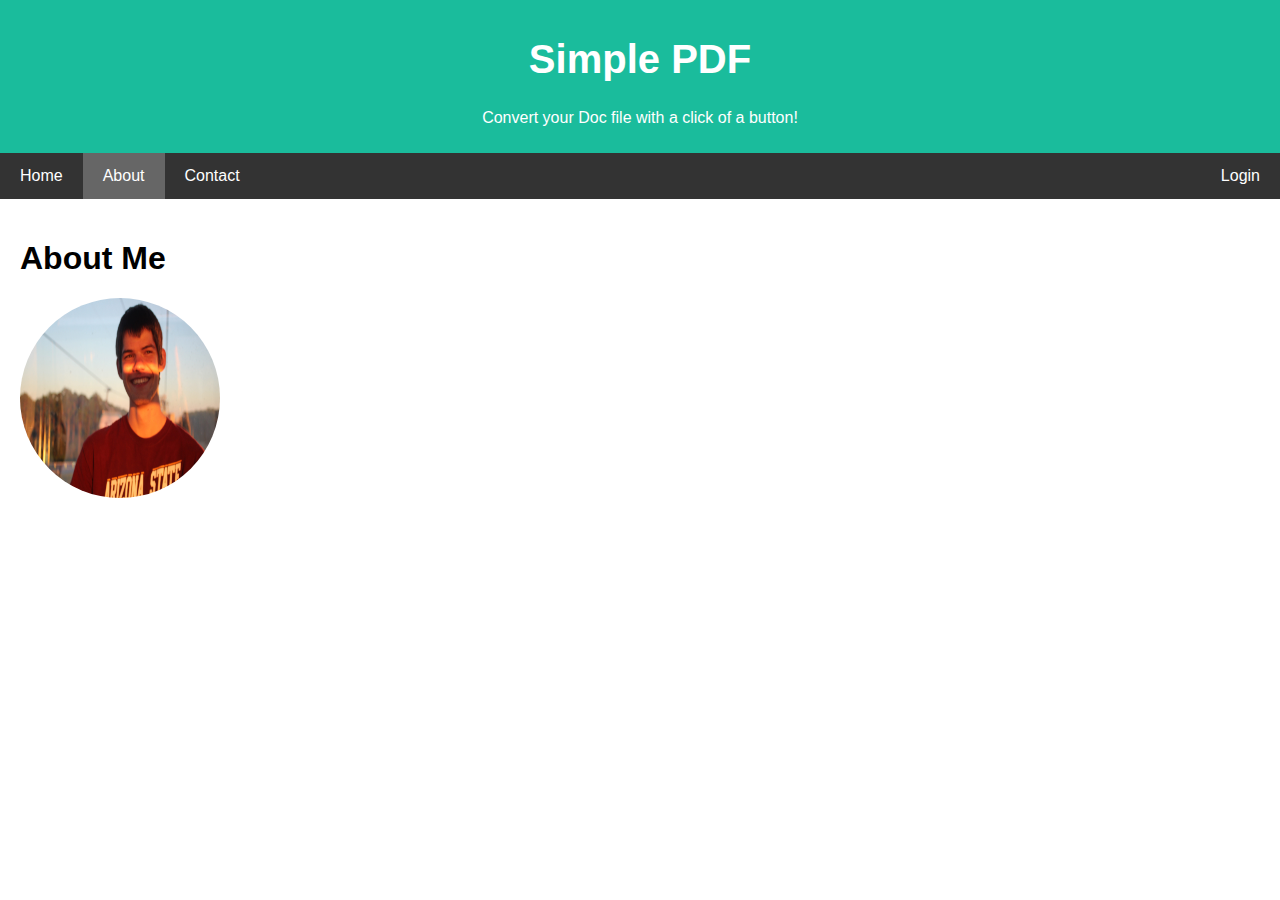
==== commit 5cccdebb: "Added AWS cognito" ====
--- a/Website Project/About.html
+++ b/Website Project/About.html
@@ -1,138 +1,40 @@
 <!DOCTYPE html>
-<html style="font-size: 16px;" lang="en">
+<html lang="en">
 
 <head>
-  <meta name="viewport" content="width=device-width, initial-scale=1.0">
-  <meta charset="utf-8">
-  <meta name="keywords" content="About me">
-  <meta name="description" content="">
-  <title>About</title>
-  <link rel="stylesheet" href="CSS/Supporting.css" media="screen">
-  <link rel="stylesheet" href="CSS/About.css" media="screen">
-    <meta name=" generator" content="Turn your Doc file into a PDF file">
-    <link id="u-theme-google-font" rel="stylesheet" href="https://fonts.googleapis.com/css?family=Roboto:100,100i,300,300i,400,400i,500,500i,700,700i,900,900i|Open+Sans:300,300i,400,400i,500,500i,600,600i,700,700i,800,800i">
-    
-    
-    
-    <script type="application/ld+json">{
-		"@context": "http://schema.org",
-		"@type": "Organization",
-		"name": "ift301",
-		"logo": "Images/CLOUD.png"
-}</script>
-  <meta name="theme-color" content="#478ac9">
-  <meta property="og:title" content="About">
-  <meta property="og:description" content="">
-  <meta property="og:type" content="website">
+  <title>Simple PDF</title>
+  <meta charset="UTF-8">
+  <meta name="viewport" content="width=device-width, initial-scale=1">
+  <link rel="styleSheet" href="CSS/Support.css" />
 </head>
 
-<body class="u-body u-xl-mode" data-lang="en">
-  <header class="u-clearfix u-custom-color-4 u-header u-header" id="sec-4773">
-    <div class="u-clearfix u-sheet u-valign-middle u-sheet-1">
-      <a href="google.com" class="u-image u-logo u-image-1" data-image-width="512" data-image-height="512">
-        <img src="Images/CLOUD.png" class="u-logo-image u-logo-image-1">
-      </a>
-      <nav class="u-menu u-menu-one-level u-offcanvas u-menu-1">
-        <div class="menu-collapse" style="font-size: 1rem; letter-spacing: 0px;">
-          <a class="u-button-style u-custom-left-right-menu-spacing u-custom-padding-bottom u-custom-text-active-color u-custom-top-bottom-menu-spacing u-nav-link u-text-active-palette-1-base u-text-hover-palette-2-base"
-            href="#">
-            <svg class="u-svg-link" viewBox="0 0 24 24">
-              <use xmlns:xlink="http://www.w3.org/1999/xlink" xlink:href="#menu-hamburger"></use>
-            </svg>
-            <svg class="u-svg-content" version="1.1" id="menu-hamburger" viewBox="0 0 16 16" x="0px" y="0px"
-              xmlns:xlink="http://www.w3.org/1999/xlink" xmlns="http://www.w3.org/2000/svg">
-              <g>
-                <rect y="1" width="16" height="2"></rect>
-                <rect y="7" width="16" height="2"></rect>
-                <rect y="13" width="16" height="2"></rect>
-              </g>
-            </svg>
-          </a>
-        </div>
-        <div class="u-custom-menu u-nav-container">
-          <ul class="u-nav u-unstyled u-nav-1">
-            <li class="u-nav-item"><a
-                class="u-button-style u-nav-link u-text-active-custom-color-3 u-text-hover-palette-2-base"
-                href="Contact.html" style="padding: 10px 20px;">Contact</a>
-            </li>
-            <li class="u-nav-item"><a
-                class="u-button-style u-nav-link u-text-active-custom-color-3 u-text-hover-palette-2-base"
-                href="About.html" style="padding: 10px 20px;">About</a>
-            </li>
-            <li class="u-nav-item"><a
-                class="u-button-style u-nav-link u-text-active-custom-color-3 u-text-hover-palette-2-base"
-                style="padding: 10px 20px;">Login</a>
-            </li>
-          </ul>
-        </div>
-        <div class="u-custom-menu u-nav-container-collapse">
-          <div class="u-black u-container-style u-inner-container-layout u-opacity u-opacity-95 u-sidenav">
-            <div class="u-inner-container-layout u-sidenav-overflow">
-              <div class="u-menu-close"></div>
-              <ul class="u-align-center u-nav u-popupmenu-items u-unstyled u-nav-2">
-                <li class="u-nav-item"><a class="u-button-style u-nav-link" href="Contact.html">Contact</a>
-                </li>
-                <li class="u-nav-item"><a class="u-button-style u-nav-link" href="About.html">About</a>
-                </li>
-                <li class="u-nav-item"><a class="u-button-style u-nav-link">Login</a>
-                </li>
-              </ul>
-            </div>
-          </div>
-          <div class="u-black u-menu-overlay u-opacity u-opacity-70"></div>
-        </div>
-      </nav>
-    </div>
-  </header>
-  <section class="u-clearfix u-custom-color-2 u-section-1" id="sec-5e82">
-    <div class="u-clearfix u-sheet u-sheet-1">
-      <div class="u-clearfix u-expanded-width u-gutter-0 u-layout-wrap u-layout-wrap-1">
-        <div class="u-layout">
-          <div class="u-layout-row">
-            <div class="u-align-center u-container-style u-layout-cell u-left-cell u-size-23 u-layout-cell-1">
-              <div class="u-container-layout u-valign-middle u-container-layout-1">
-                <div alt="" class="u-image u-image-circle u-image-1" src="" data-image-width="1920"
-                  data-image-height="1280"></div>
-              </div>
-            </div>
-            <div class="u-align-left u-container-style u-layout-cell u-right-cell u-size-37 u-layout-cell-2">
-              <div class="u-container-layout u-valign-top-xs u-container-layout-2">
-                <h2 class="u-text u-text-default u-text-1">About me</h2>
-                <p class="u-text u-text-2"> As an Information Technology Undergraduate student, Noah has experience in
-                  mobile development, cloud-based services development, and web development across different industries.
-                  Over the Summer of '22 he worked professionally as an AWS Technical Account Manager intern.</p>
-              </div>
-            </div>
-          </div>
-        </div>
-      </div>
-    </div>
-  </section>
-  <section class="u-align-left u-clearfix u-custom-color-2 u-section-2" id="sec-98cb">
-    <div class="u-clearfix u-sheet u-sheet-1">
-      <div class="fr-view u-clearfix u-rich-text u-text u-text-1">
-        <h1 style="text-align: left;">
-          <span style="font-size: 1.5rem;">What's Next?</span>
-        </h1>
-       
-          <span style="font-size: small;">As I continue to improve this website, I will be adding more features in the
-            coming weeks. I plan on having different files types being able to convert as well as being able to convert
-            video formats in the future.</span>
-        </h1>
-      </div>
-    </div>
-  </section>
+<body>
+
+  <div class="header">
+    <h1>Simple PDF</h1>
+    <p>Convert your Doc file with a click of a button!</p>
+  </div>
+
+  <div class="navbar">
+    <a href="index.html">Home</a>
+    <a href="about.html" class="active">About</a>
+    <a href="contact.html">Contact</a>
+    <a href="logged_in.html" class="right">Login</a>
+  </div>
+
+  <div class="main">
+    <h1>About Me</h1>
+
+    <div class="circular_image">
+      <img src="Images/Student.png" alt="Creator of the website" />
+
+    <iframe width="640" height="800" frameborder="0" marginheight="0" marginwidth="0"></iframe>
 
 
-  <footer class="u-align-center u-clearfix u-footer u-grey-80 u-footer" id="sec-3ec5">
-    <div class="u-clearfix u-sheet u-sheet-1">
-      <p class="u-small-text u-text u-text-variant u-text-1">Copyright 2022 | <a
-          href="google.com"
-          class="u-active-none u-border-none u-btn u-button-link u-button-style u-hover-none u-none u-text-palette-1-base u-btn-1"
-          target="_blank"> TOS</a>
-      </p>
-    </div>
-  </footer>
+      <div class="footer">
+        <small>Copyright 2022 <a href="google.com">TOS</a></small>
+      </div>
+
 </body>
 
 </html>--- a/Website Project/CSS/Support.css
+++ b/Website Project/CSS/Support.css
@@ -0,0 +1,134 @@
+* {
+    box-sizing: border-box;
+  }
+  
+  .circular_image {
+    width: 200px;
+    height: 200px;
+    border-radius: 50%;
+    overflow: hidden;
+    background-color: transparent;
+    /* commented for demo
+    float: left;
+    margin-left: 125px;
+    margin-top: 20px;
+    */
+    
+    /*for demo*/
+    display:inline-block;
+    vertical-align:middle;
+  }
+  .circular_image img{
+    width: 100%;
+    height:100%;
+  }
+  
+  /* Style the body */
+  body {
+    font-family: Arial, Helvetica, sans-serif;
+    margin: 0;
+  }
+  
+  /* Header/logo Title */
+  .header {
+    padding: 10px;
+    text-align: center;
+    background: #1abc9c;
+    color: white;
+  }
+  
+  /* Increase the font size of the heading */
+  .header h1 {
+    font-size: 40px;
+  }
+  
+  /* Sticky navbar - toggles between relative and fixed, depending on the scroll position. It is positioned relative until a given offset position is met in the viewport - then it "sticks" in place (like position:fixed). The sticky value is not supported in IE or Edge 15 and earlier versions. However, for these versions the navbar will inherit default position */
+  .navbar {
+    overflow: hidden;
+    background-color: #333;
+    position: sticky;
+    position: -webkit-sticky;
+    top: 0;
+  }
+  
+  /* Style the navigation bar links */
+  .navbar a {
+    float: left;
+    display: block;
+    color: white;
+    text-align: center;
+    padding: 14px 20px;
+    text-decoration: none;
+  }
+  
+  
+  /* Right-aligned link */
+  .navbar a.right {
+    float: right;
+  }
+  
+  /* Change color on hover */
+  .navbar a:hover {
+    background-color: #ddd;
+    color: black;
+  }
+  
+  /* Active/current link */
+  .navbar a.active {
+    background-color: #666;
+    color: white;
+  }
+  
+  /* Column container */
+  .row {  
+    display: -ms-flexbox; /* IE10 */
+    display: flex;
+    -ms-flex-wrap: wrap; /* IE10 */
+    flex-wrap: wrap;
+  }
+  
+  /* Create two unequal columns that sits next to each other */
+  /* Sidebar/left column */
+  .side {
+    -ms-flex: 30%; /* IE10 */
+    flex: 30%;
+    background-color: #f1f1f1;
+    padding: 20px;
+  }
+  
+  /* Main column */
+  .main {   
+    -ms-flex: 70%; /* IE10 */
+    flex: 70%;
+    background-color: white;
+    padding: 20px;
+  }
+  
+  /* Image appearance */
+  .img {
+    background-color: #aaa;
+    width: 100%;
+    padding: 20px;
+  }
+  
+  /* Footer */
+  .footer {
+    padding: 20px;
+    text-align: center;
+    background: #ddd;
+  }
+  
+  /* Responsive layout - when the screen is less than 700px wide, make the two columns stack on top of each other instead of next to each other */
+  @media screen and (max-width: 700px) {
+    .row {   
+      flex-direction: column;
+    }
+  }
+  
+  /* Responsive layout - when the screen is less than 400px wide, make the navigation links stack on top of each other instead of next to each other */
+  @media screen and (max-width: 400px) {
+    .navbar a {
+      float: none;
+      width: 100%;
+    }
+  }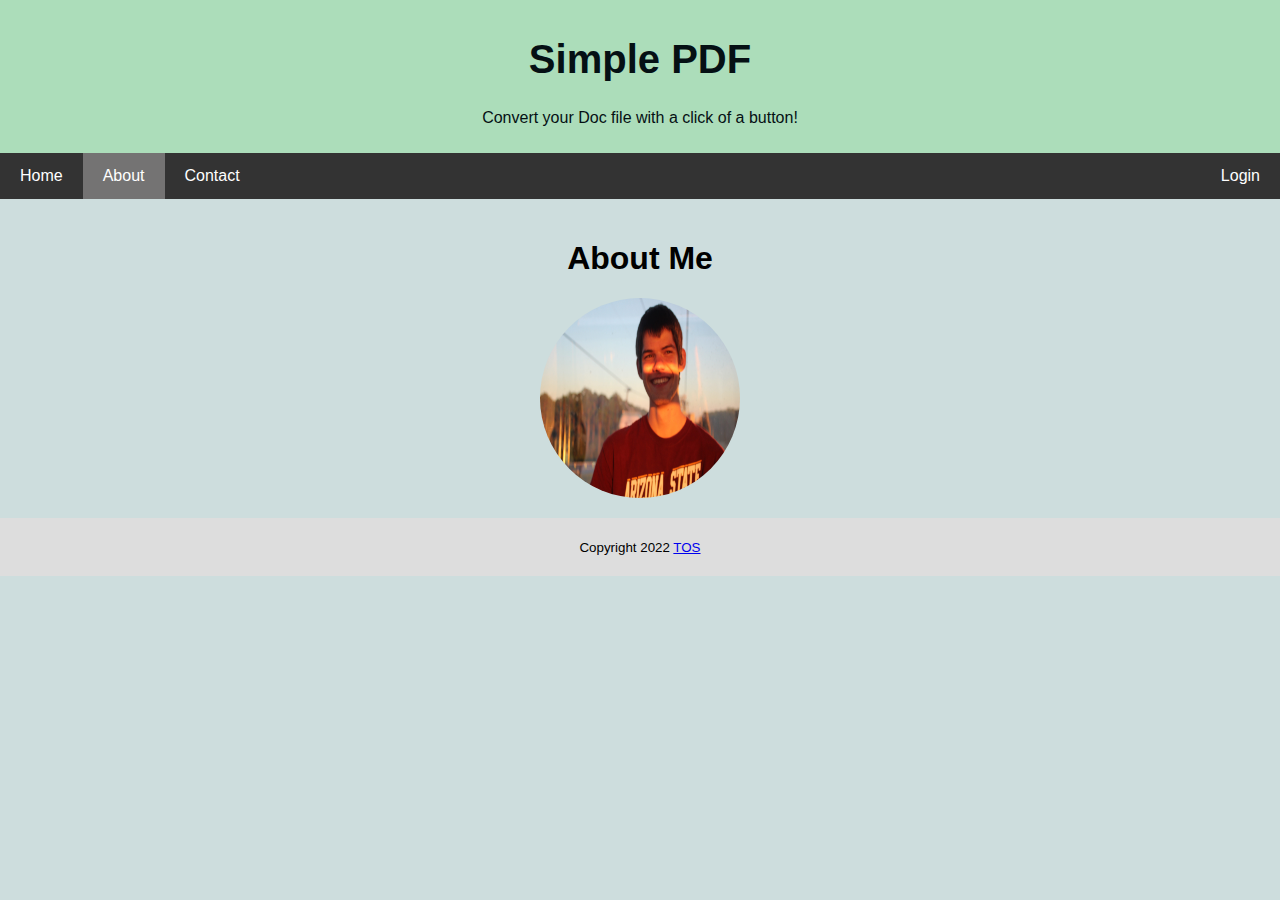
==== commit c428c130: "Updated CSS files" ====
--- a/Website Project/About.html
+++ b/Website Project/About.html
@@ -22,19 +22,16 @@
     <a href="logged_in.html" class="right">Login</a>
   </div>
 
-  <div class="main">
+  <div class="main center">
     <h1>About Me</h1>
 
     <div class="circular_image">
       <img src="Images/Student.png" alt="Creator of the website" />
-
-    <iframe width="640" height="800" frameborder="0" marginheight="0" marginwidth="0"></iframe>
-
-
-      <div class="footer">
-        <small>Copyright 2022 <a href="google.com">TOS</a></small>
-      </div>
+    </div>
+  </div>
+    <div class="footer">
+      <small>Copyright 2022 <a href="google.com">TOS</a></small>
+    </div>
 
 </body>
-
 </html>--- a/Website Project/CSS/Support.css
+++ b/Website Project/CSS/Support.css
@@ -8,33 +8,44 @@
     border-radius: 50%;
     overflow: hidden;
     background-color: transparent;
-    /* commented for demo
-    float: left;
-    margin-left: 125px;
-    margin-top: 20px;
-    */
-    
-    /*for demo*/
     display:inline-block;
     vertical-align:middle;
   }
+  
   .circular_image img{
     width: 100%;
     height:100%;
+  }
+
+  .center {
+    text-align: center;
+  }
+  
+  
+  .center p {
+    line-height: 1.5;
+    display:block;
+  }
+  .center {
+    display: block;
+    margin-left: auto;
+    margin-right: auto;
+    width: 100%;
   }
   
   /* Style the body */
   body {
     font-family: Arial, Helvetica, sans-serif;
     margin: 0;
+    background: #CDDDDD; 
   }
   
   /* Header/logo Title */
   .header {
     padding: 10px;
     text-align: center;
-    background: #1abc9c;
-    color: white;
+    background: #ACDDBA;
+    color: #051014;
   }
   
   /* Increase the font size of the heading */
@@ -70,27 +81,27 @@
   /* Change color on hover */
   .navbar a:hover {
     background-color: #ddd;
-    color: black;
+    color: #051014;
   }
   
   /* Active/current link */
   .navbar a.active {
-    background-color: #666;
+    background-color: rgb(116, 115, 115);
     color: white;
   }
   
   /* Column container */
   .row {  
-    display: -ms-flexbox; /* IE10 */
+    display: -ms-flexbox;
     display: flex;
-    -ms-flex-wrap: wrap; /* IE10 */
+    -ms-flex-wrap: wrap; 
     flex-wrap: wrap;
   }
   
   /* Create two unequal columns that sits next to each other */
   /* Sidebar/left column */
   .side {
-    -ms-flex: 30%; /* IE10 */
+    -ms-flex: 30%; 
     flex: 30%;
     background-color: #f1f1f1;
     padding: 20px;
@@ -98,9 +109,9 @@
   
   /* Main column */
   .main {   
-    -ms-flex: 70%; /* IE10 */
+    -ms-flex: 70%; 
     flex: 70%;
-    background-color: white;
+    background-color: #CDDDDD;
     padding: 20px;
   }
   
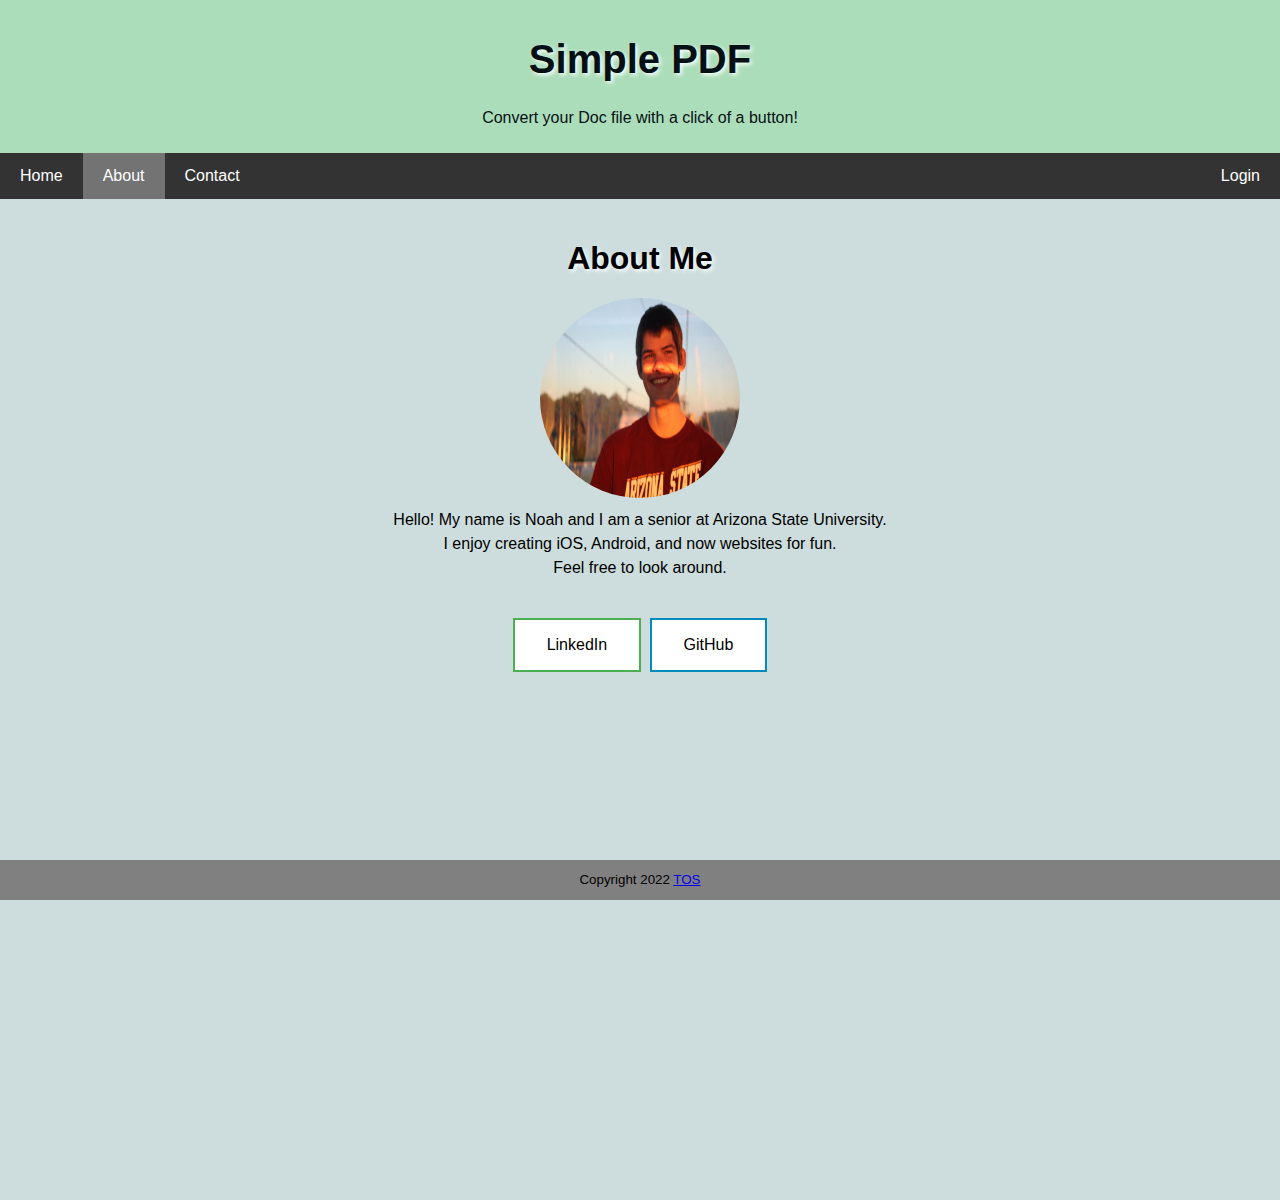
==== commit 41bb7b75: "CSS Updating + Added forms" ====
--- a/Website Project/About.html
+++ b/Website Project/About.html
@@ -6,6 +6,7 @@
   <meta charset="UTF-8">
   <meta name="viewport" content="width=device-width, initial-scale=1">
   <link rel="styleSheet" href="CSS/Support.css" />
+  <link rel="styleSheet" href="CSS/buttons.css" />
 </head>
 
 <body>
@@ -28,10 +29,17 @@
     <div class="circular_image">
       <img src="Images/Student.png" alt="Creator of the website" />
     </div>
+    <p class="about">Hello! My name is Noah and I am a senior at Arizona State University.
+      <br>I enjoy creating iOS, Android, and now websites for fun. <br>Feel free to look around.</br></br>
+    </p>
+    <button class="button LinkedinButton">LinkedIn</button>
+    <button class="button GitHubButton">GitHub</button>
   </div>
-    <div class="footer">
-      <small>Copyright 2022 <a href="google.com">TOS</a></small>
-    </div>
+  <iframe width="650" height="500" frameborder="0" marginheight="0" marginwidth="0">Loading…</iframe>
+  <div class="footer">
+    <small>Copyright 2022 <a href="google.com">TOS</a></small>
+  </div>
 
 </body>
+
 </html>--- a/Website Project/CSS/Support.css
+++ b/Website Project/CSS/Support.css
@@ -2,6 +2,9 @@
     box-sizing: border-box;
   }
   
+  h1 {
+    text-shadow: 2px 2px 4px #FFFFFF;
+  }
   .circular_image {
     width: 200px;
     height: 200px;
@@ -124,11 +127,17 @@
   
   /* Footer */
   .footer {
-    padding: 20px;
     text-align: center;
     background: #ddd;
+    position: fixed;
+    padding: 10px 10px 0px 10px;
+    bottom: 0;
+    width: 100%;
+    /* Height of the footer*/
+    height: 40px;
+    background: grey;
   }
-  
+ 
   /* Responsive layout - when the screen is less than 700px wide, make the two columns stack on top of each other instead of next to each other */
   @media screen and (max-width: 700px) {
     .row {   
@@ -142,4 +151,8 @@
       float: none;
       width: 100%;
     }
+    .mobileFrame {
+      max-width: 400;
+      
+    }
   }--- a/Website Project/CSS/buttons.css
+++ b/Website Project/CSS/buttons.css
@@ -0,0 +1,46 @@
+.about {
+    width: 500px;
+    padding: 0px;
+    margin: 10px;
+    text-align: center;
+    display: block;
+    margin-left: auto;
+    margin-right: auto;
+  }
+  
+  /* How all buttons looks */
+  .button {
+    border: none;
+    color: white;
+    padding: 16px 32px;
+    text-align: center;
+    text-decoration: none;
+    display: inline-block;
+    font-size: 16px;
+    margin: 4px 2px;
+    transition-duration: 0.4s;
+    cursor: pointer;
+  }
+  
+  /* Certain Buttons - about.html */
+  .LinkedinButton {
+    background-color: white; 
+    color: black; 
+    border: 2px solid #4CAF50;
+  }
+  
+  .LinkedinButton:hover {
+    background-color: #4CAF50;
+    color: white;
+  }
+  
+  .GitHubButton {
+    background-color: white; 
+    color: black; 
+    border: 2px solid #008CBA;
+  }
+  
+  .GitHubButton:hover {
+    background-color: #008CBA;
+    color: white;
+  }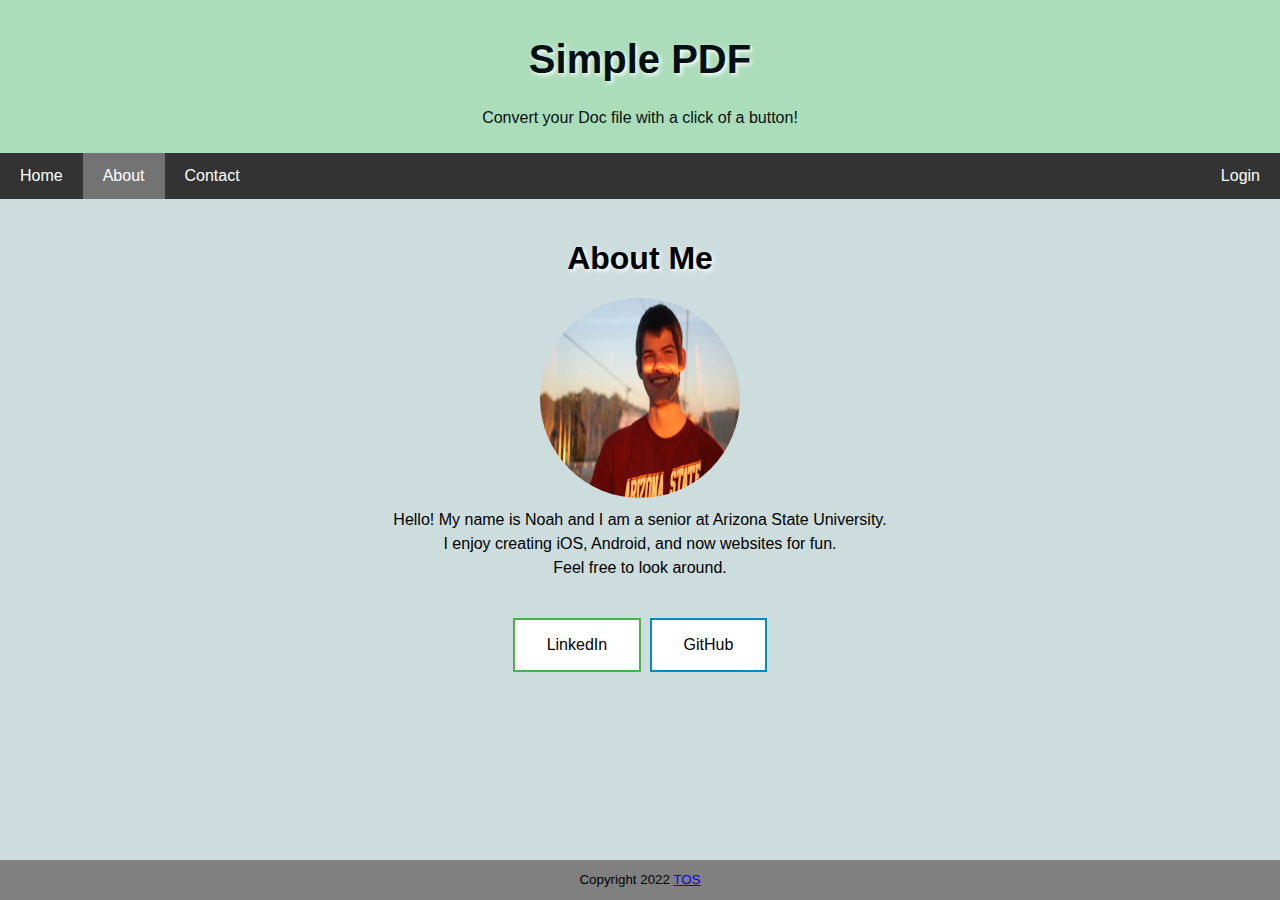
==== commit cb43406b: "Created a function to make the form page work" ====
--- a/Website Project/About.html
+++ b/Website Project/About.html
@@ -2,11 +2,12 @@
 <html lang="en">
 
 <head>
-  <title>Simple PDF</title>
+  <title>About Us</title>
   <meta charset="UTF-8">
   <meta name="viewport" content="width=device-width, initial-scale=1">
   <link rel="styleSheet" href="CSS/Support.css" />
   <link rel="styleSheet" href="CSS/buttons.css" />
+  <script defer src="JavaScript/action_page.js"></script>
 </head>
 
 <body>
@@ -32,13 +33,13 @@
     <p class="about">Hello! My name is Noah and I am a senior at Arizona State University.
       <br>I enjoy creating iOS, Android, and now websites for fun. <br>Feel free to look around.</br></br>
     </p>
-    <button class="button LinkedinButton">LinkedIn</button>
-    <button class="button GitHubButton">GitHub</button>
+    <button class="button LinkedinButton" onclick="visitLinkedIn();">LinkedIn</button>
+    <button class="button GitHubButton" onclick="visitGithub();">GitHub</button>
   </div>
-  <iframe width="650" height="500" frameborder="0" marginheight="0" marginwidth="0">Loading…</iframe>
-  <div class="footer">
+  <iframe frameborder="0" marginheight="0" marginwidth="0"></iframe>
+  <footer class="footer">
     <small>Copyright 2022 <a href="google.com">TOS</a></small>
-  </div>
+  </footer>
 
 </body>
 
--- a/Website Project/CSS/Support.css
+++ b/Website Project/CSS/Support.css
@@ -1,6 +1,6 @@
 * {
-    box-sizing: border-box;
-  }
+  box-sizing: border-box;
+}
   
   h1 {
     text-shadow: 2px 2px 4px #FFFFFF;
@@ -23,7 +23,6 @@
   .center {
     text-align: center;
   }
-  
   
   .center p {
     line-height: 1.5;
@@ -95,7 +94,6 @@
   
   /* Column container */
   .row {  
-    display: -ms-flexbox;
     display: flex;
     -ms-flex-wrap: wrap; 
     flex-wrap: wrap;
@@ -104,7 +102,7 @@
   /* Create two unequal columns that sits next to each other */
   /* Sidebar/left column */
   .side {
-    -ms-flex: 30%; 
+    display: flex;
     flex: 30%;
     background-color: #f1f1f1;
     padding: 20px;
@@ -123,6 +121,10 @@
     background-color: #aaa;
     width: 100%;
     padding: 20px;
+  }
+  .iframe {
+    width: "650"; 
+    height: "500" ;
   }
   
   /* Footer */
@@ -151,8 +153,11 @@
       float: none;
       width: 100%;
     }
-    .mobileFrame {
-      max-width: 400;
-      
+    .button {
+      width: 100%;
+    }
+    .main p {
+      width: 100%;
+      margin-top: 0;
     }
   }